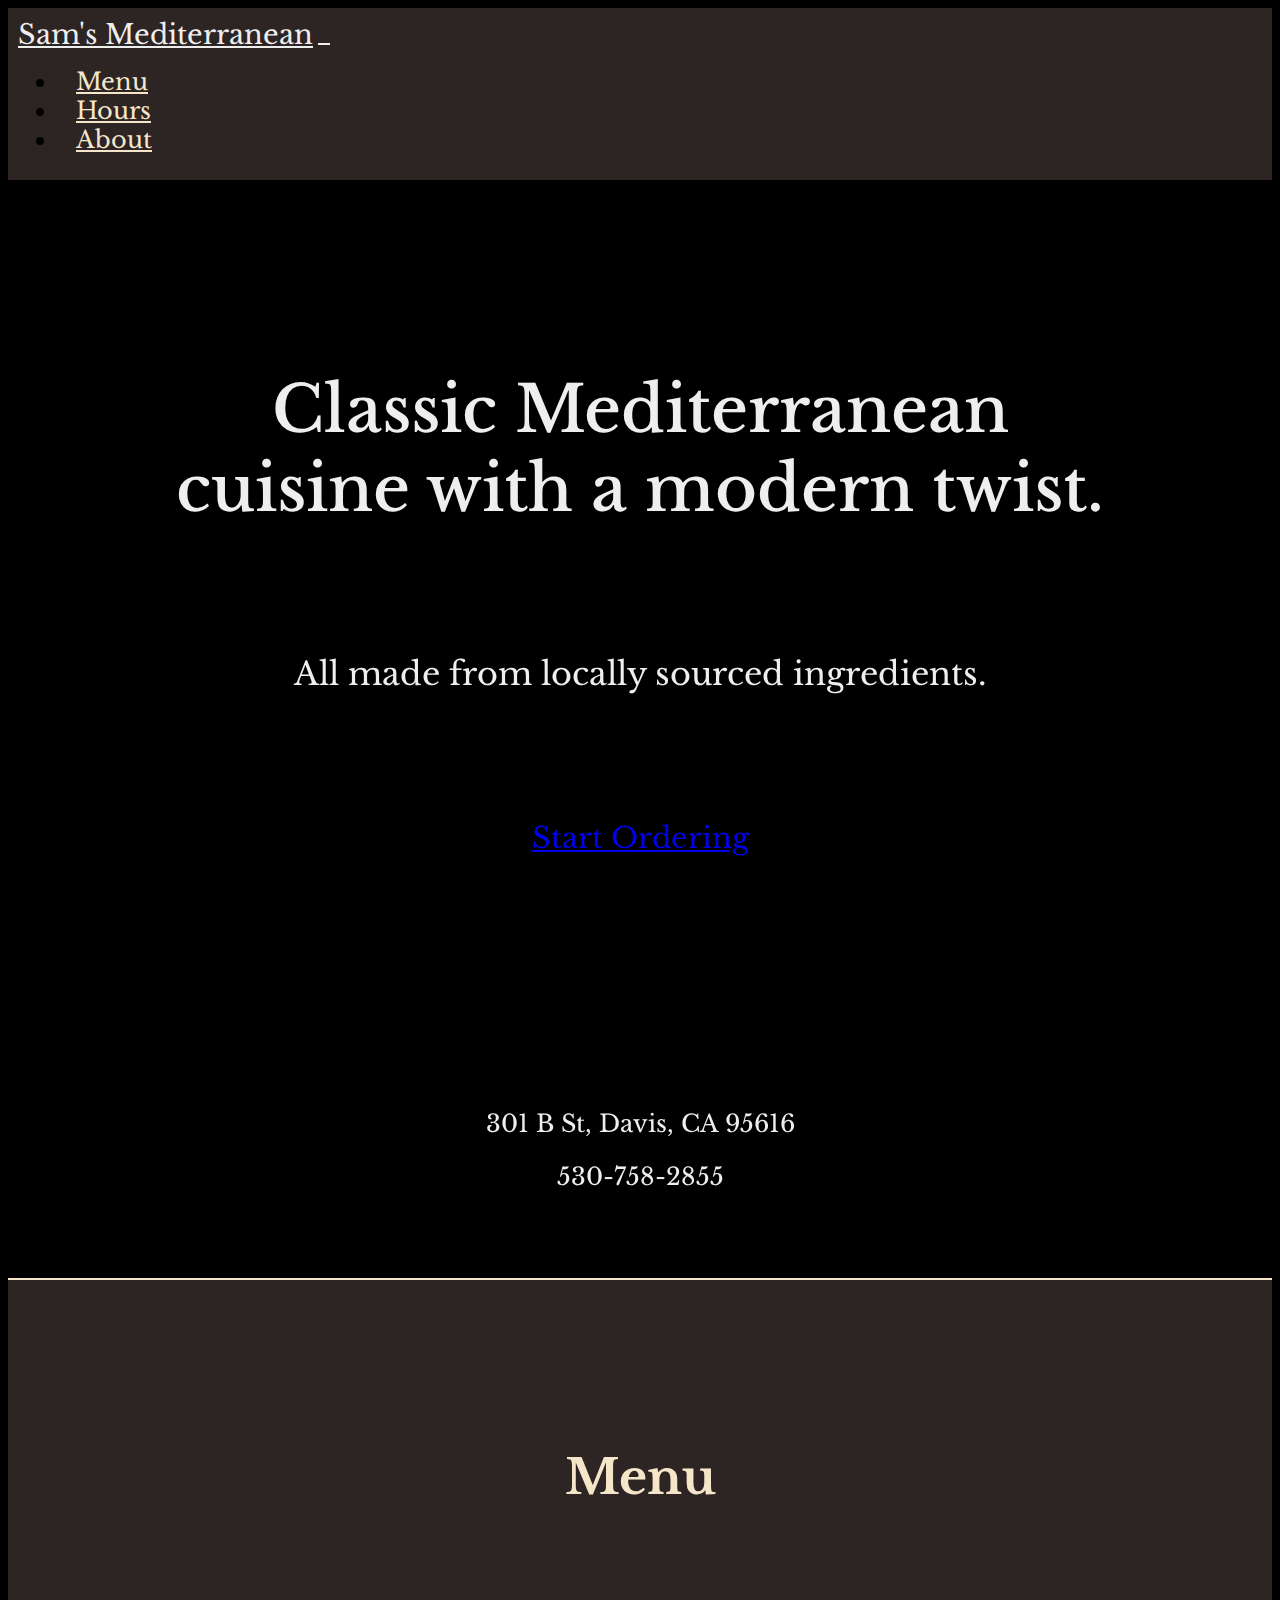
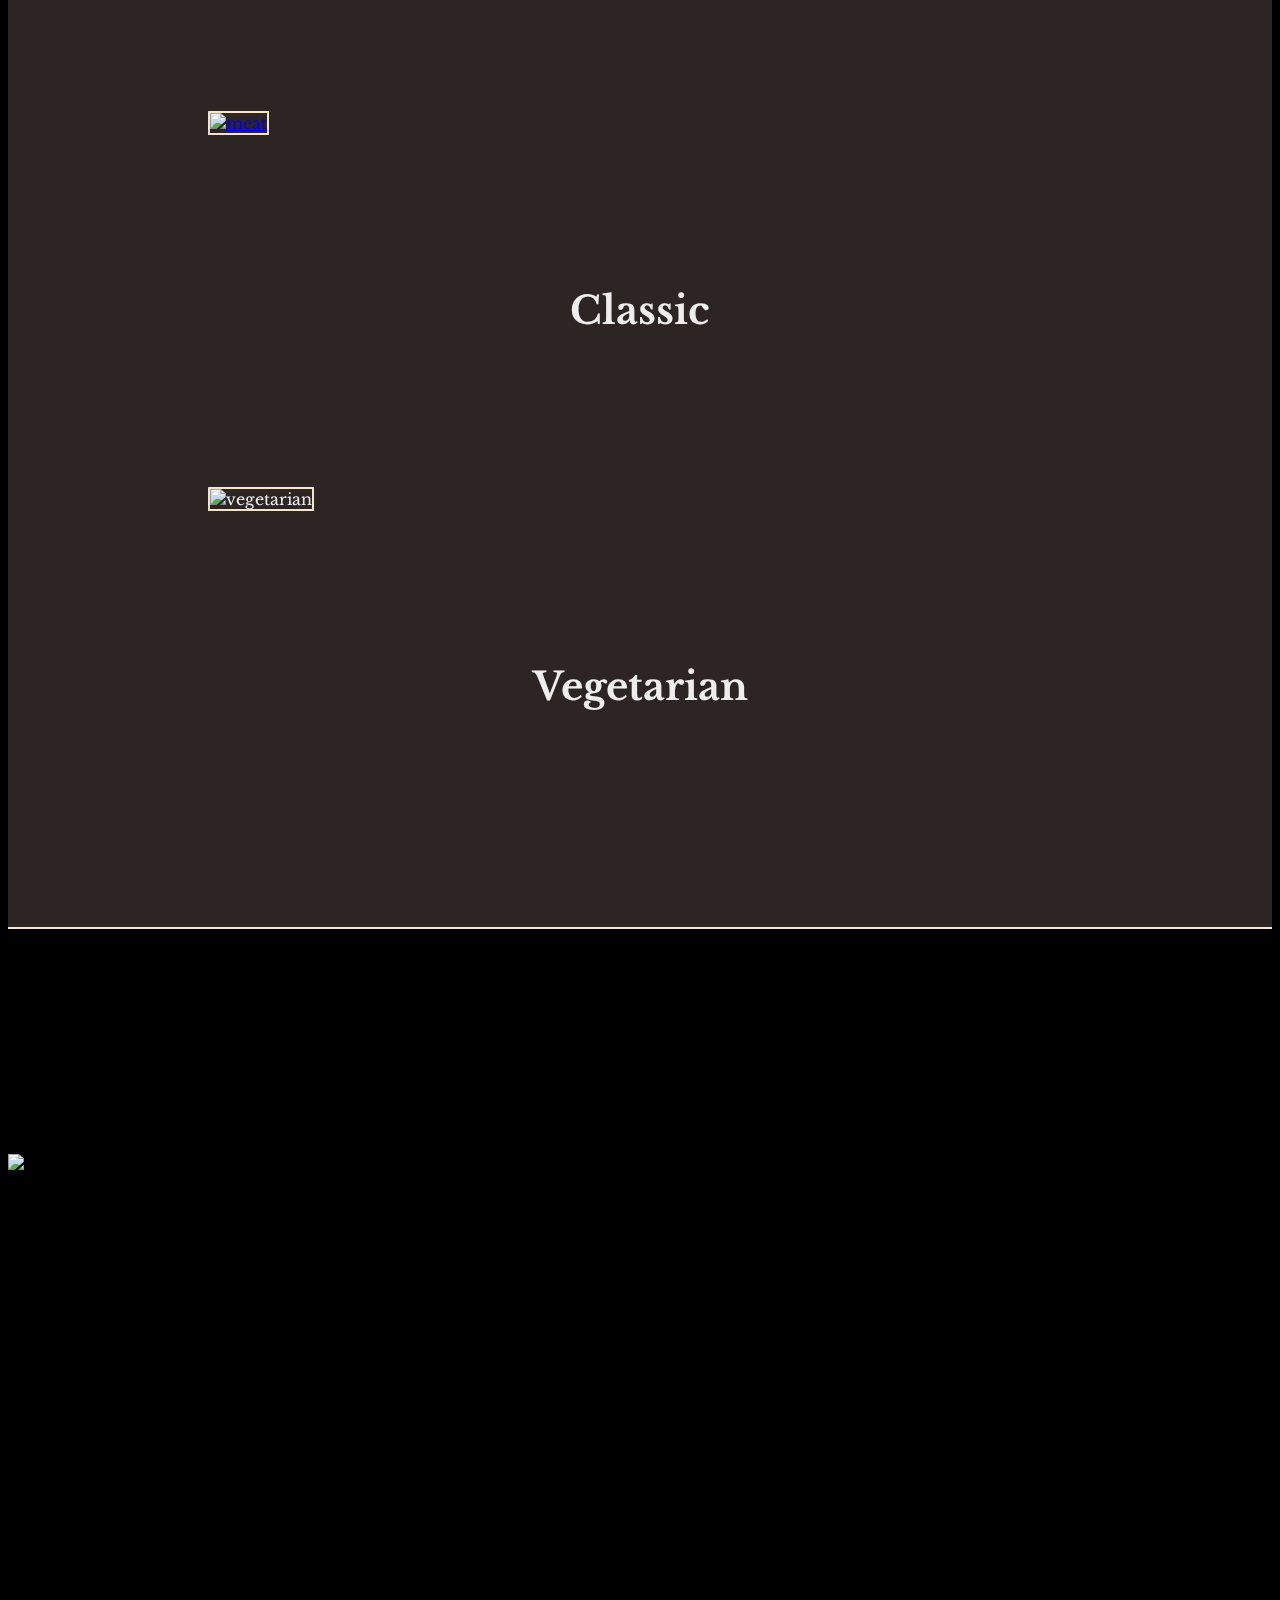
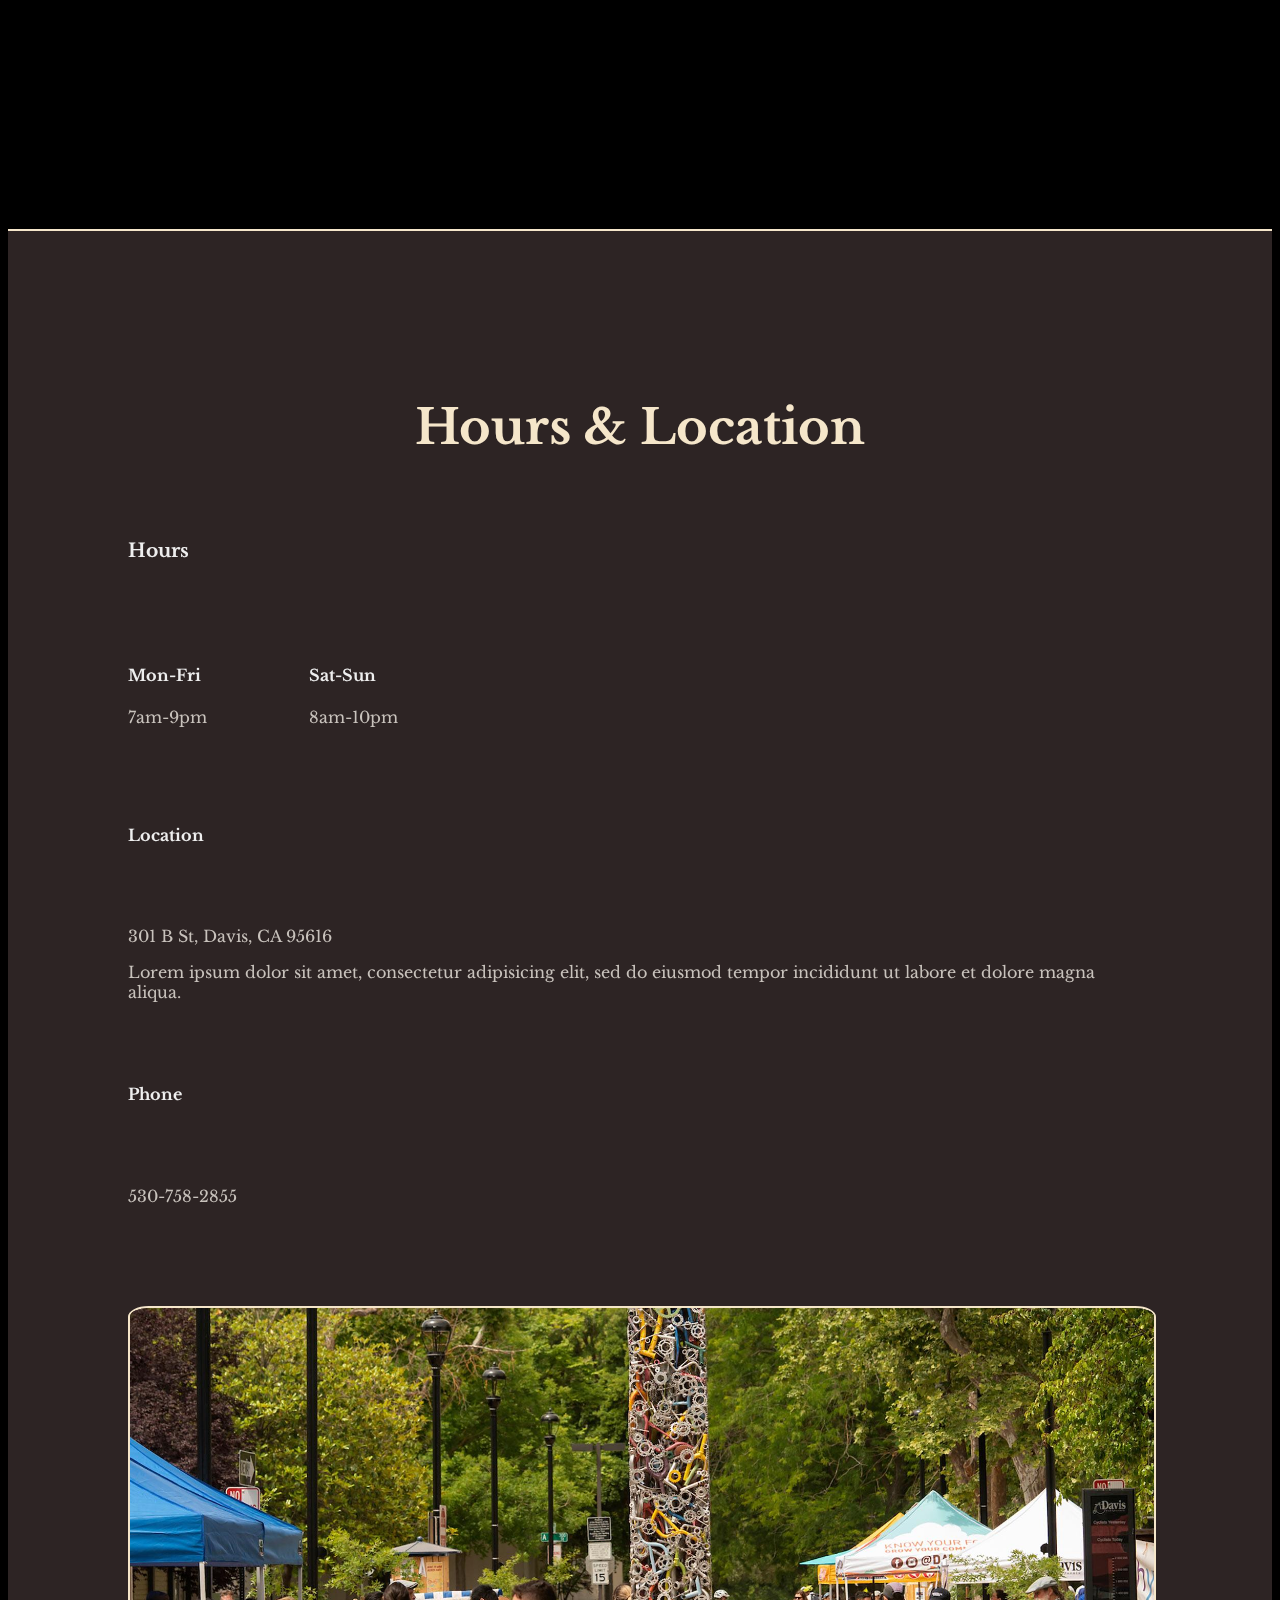
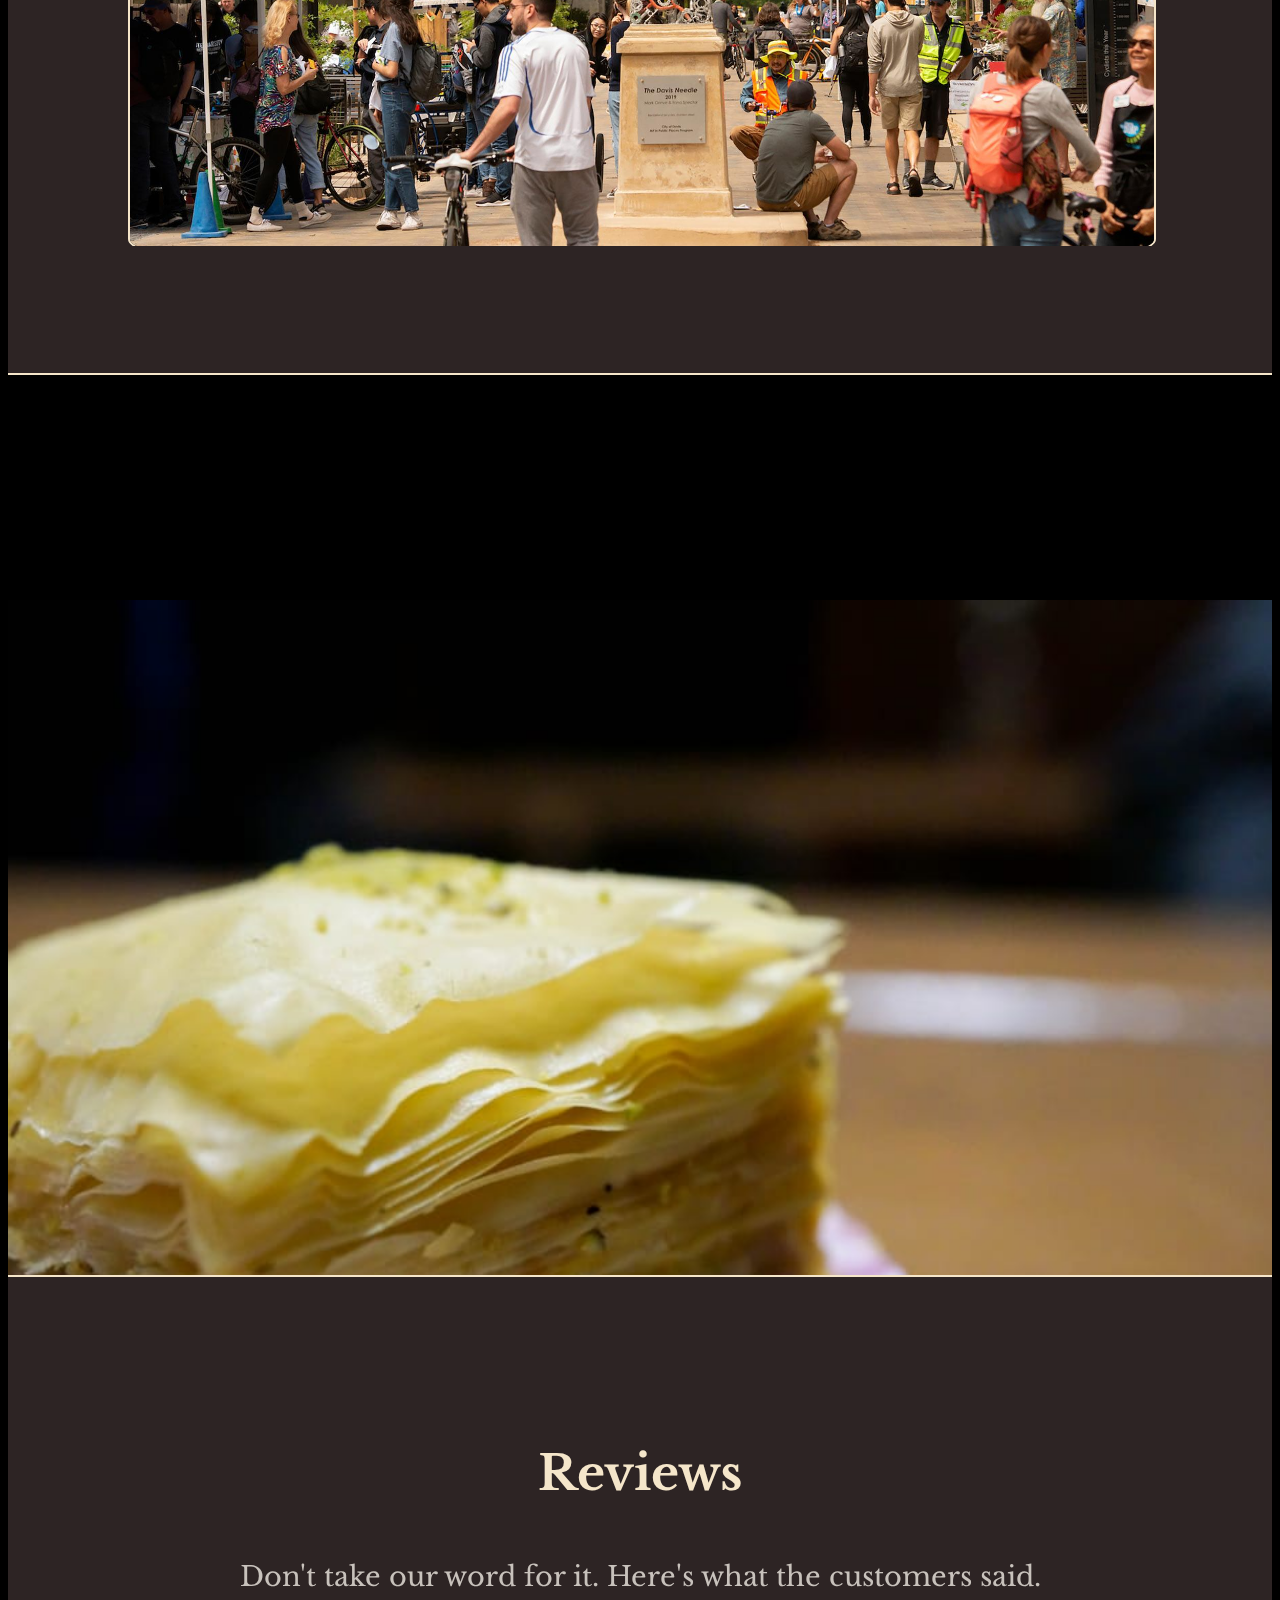
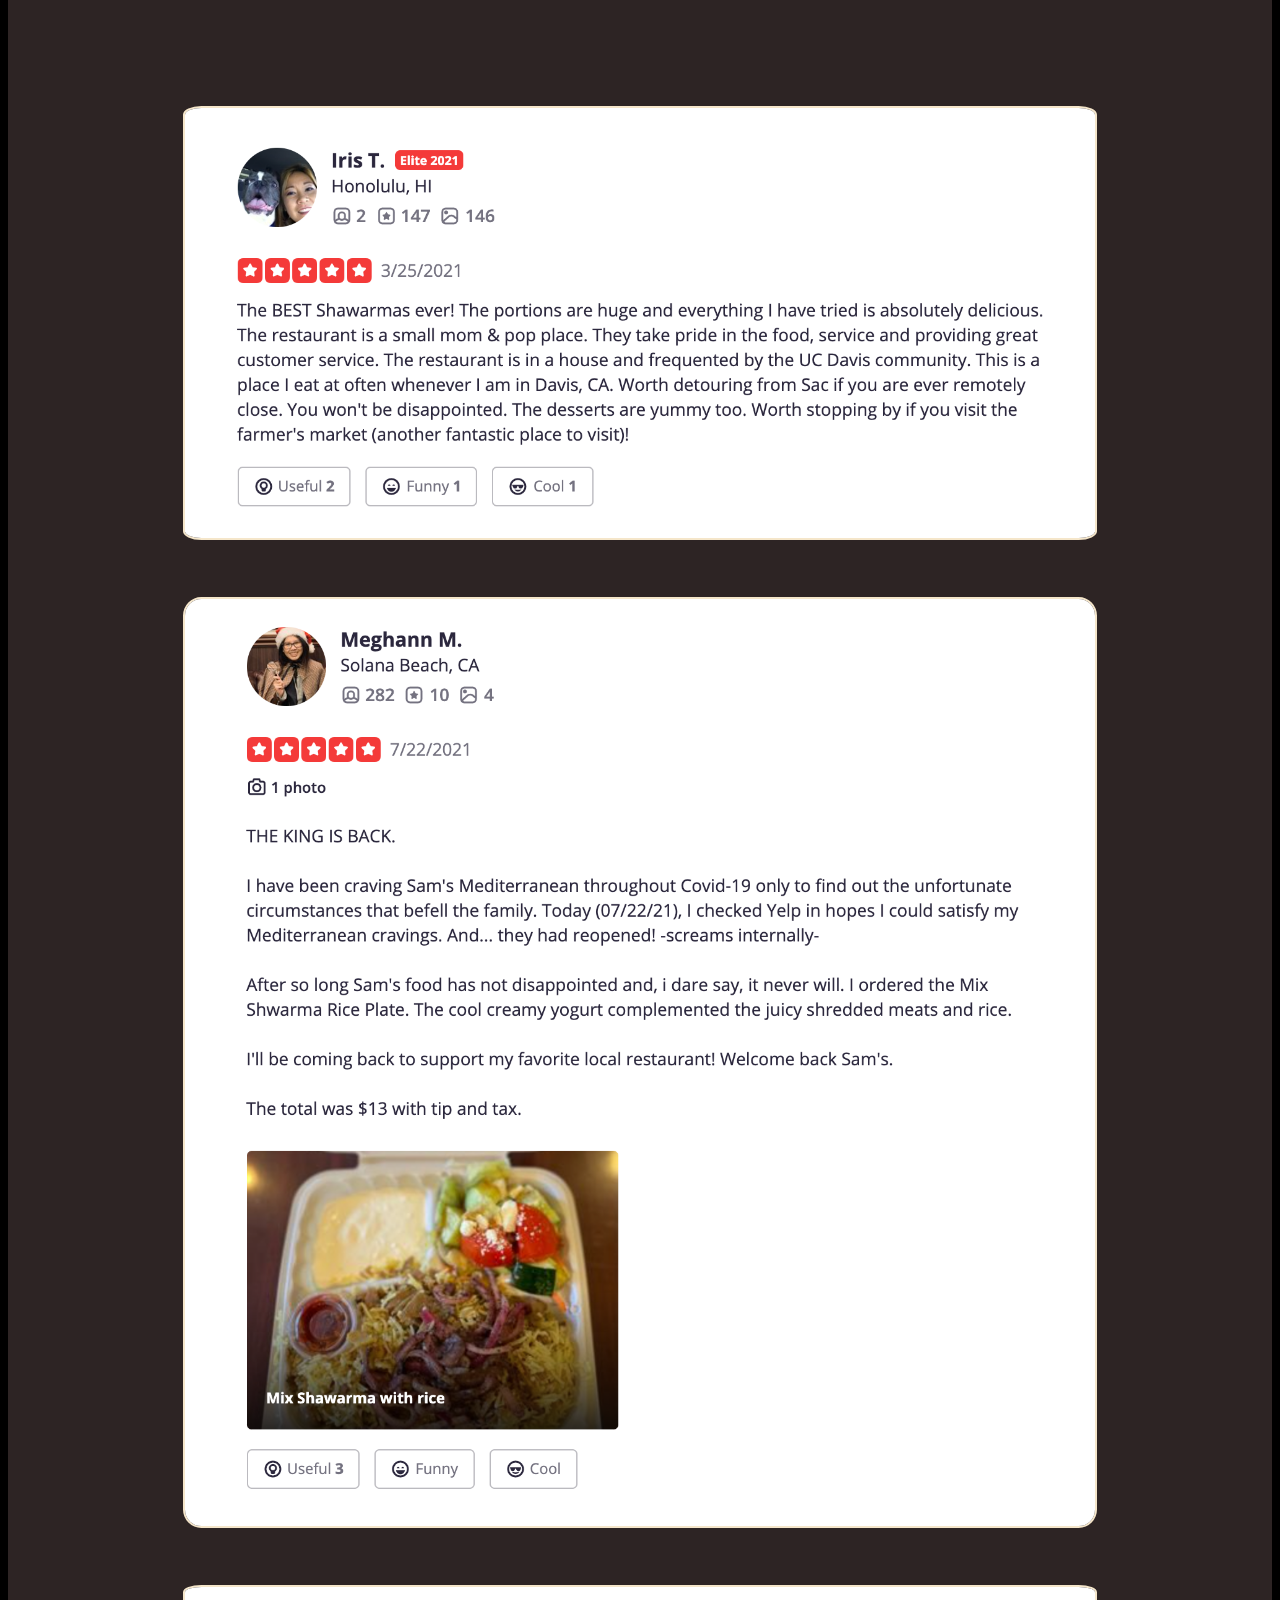
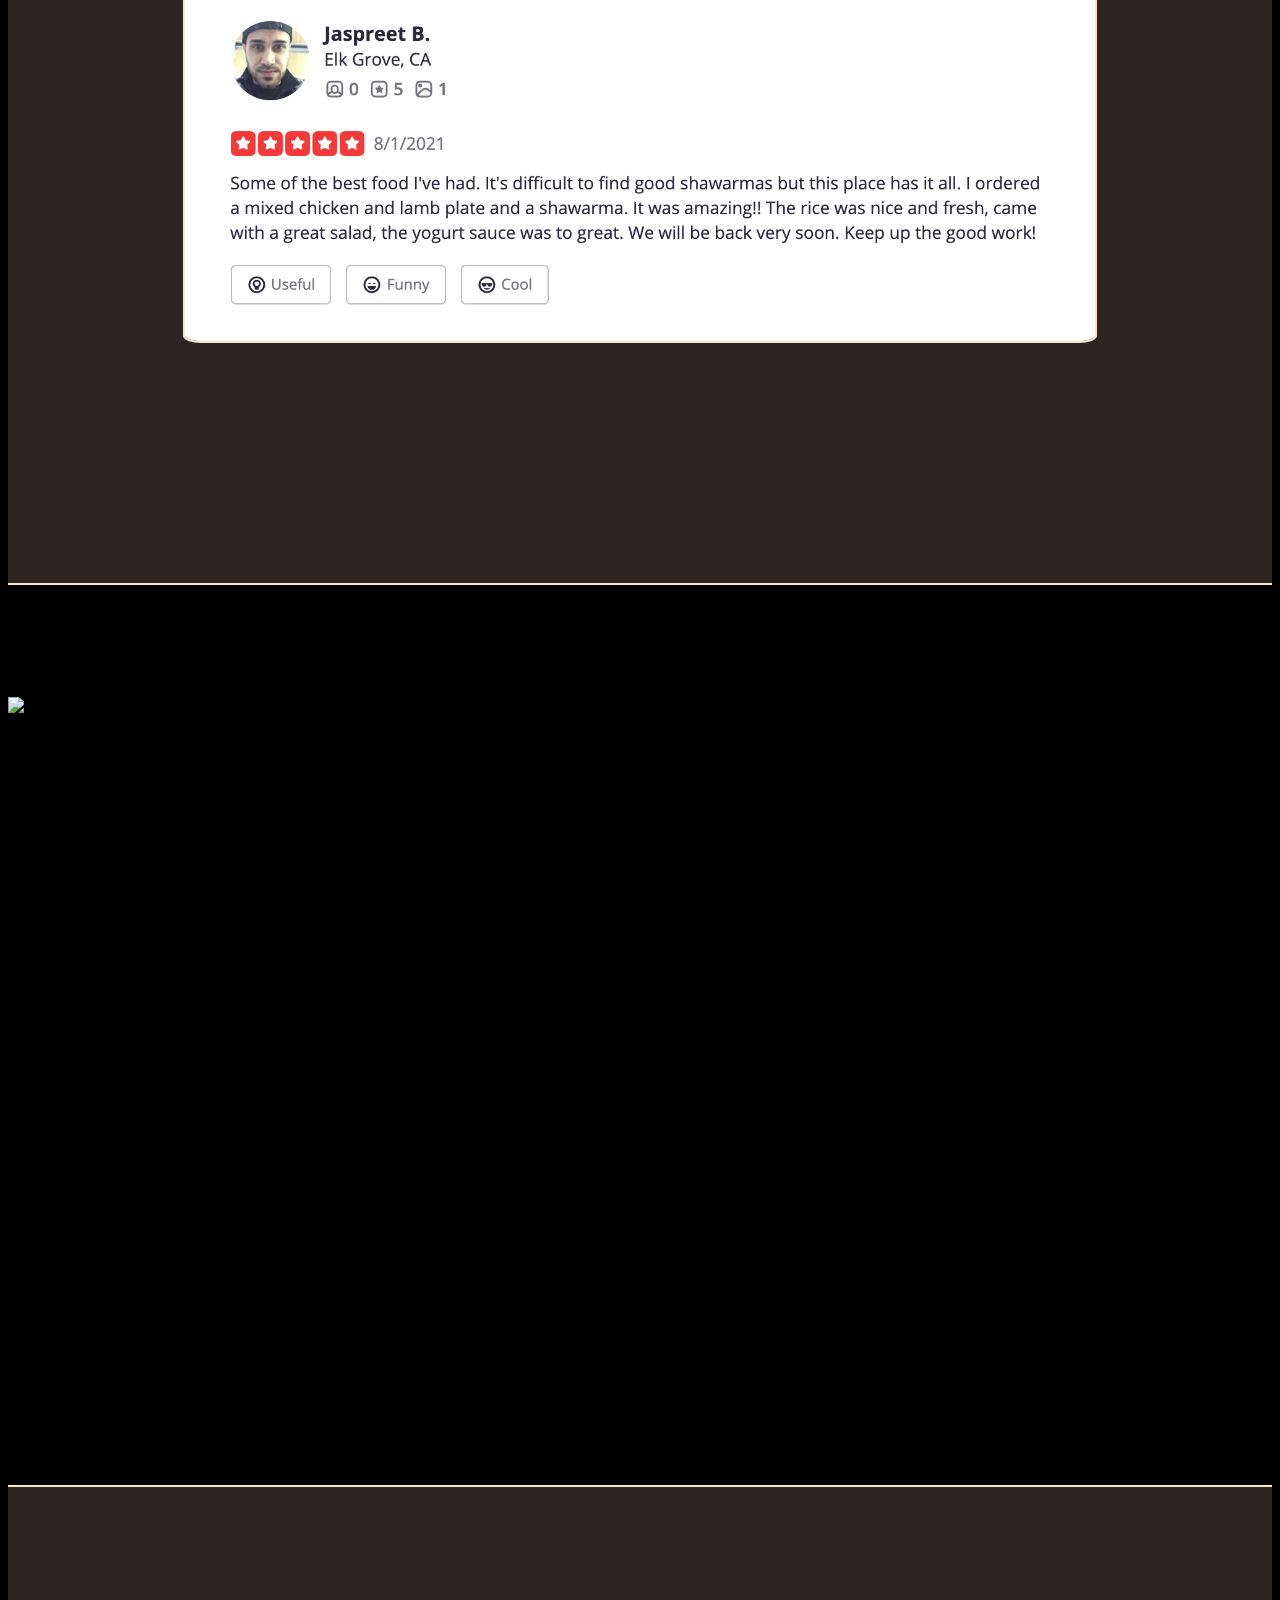
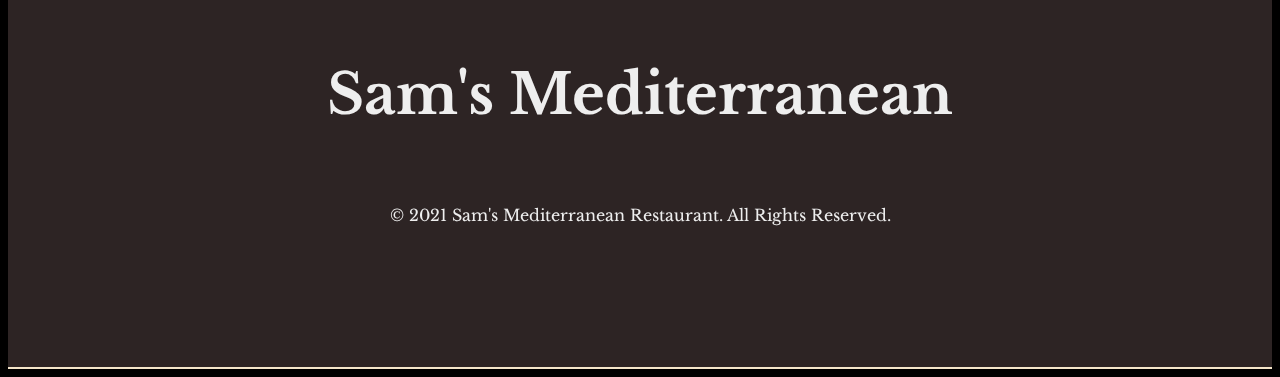
==== index.html @ fef78f31 "Add files via upload" ====
<!DOCTYPE html>
<html lang="en" dir="ltr">

<head>
  <meta charset="utf-8">
  <meta name="viewport" content="width=device-width, initial-scale=1.0">
  <title>Sam's Mediterranean</title>

  <link rel="icon" type="image/png" sizes="192x192" href="images/android-chrome-192x192.png">

  <!-- bootstrap -->
  <link href="https://cdn.jsdelivr.net/npm/bootstrap@5.0.2/dist/css/bootstrap.min.css" rel="stylesheet" integrity="sha384-EVSTQN3/azprG1Anm3QDgpJLIm9Nao0Yz1ztcQTwFspd3yD65VohhpuuCOmLASjC" crossorigin="anonymous">
  <script src="https://cdn.jsdelivr.net/npm/bootstrap@5.0.2/dist/js/bootstrap.bundle.min.js" integrity="sha384-MrcW6ZMFYlzcLA8Nl+NtUVF0sA7MsXsP1UyJoMp4YLEuNSfAP+JcXn/tWtIaxVXM" crossorigin="anonymous"></script>

  <!-- font-Awesome -->
  <script defer src="https://use.fontawesome.com/releases/v5.0.7/js/all.js"></script>

  <!-- Fonts -->
  <link rel="preconnect" href="https://fonts.googleapis.com">
  <link rel="preconnect" href="https://fonts.gstatic.com" crossorigin>
  <link href="https://fonts.googleapis.com/css2?family=Libre+Baskerville:wght@400;500;600;700;800;900&display=swap" rel="stylesheet">

  <!-- css -->
  <link rel="stylesheet" href="styles.css">
  <link rel="stylesheet" href="global.css">

</head>

<body>
  <div class="bg-wrapper">
    <img class="bg" src="images/med2.png" alt="Background">
  </div>

  <!-- navbar -->
  <nav class="navbar navbar-expand-lg navbar-light">
    <div class="container-fluid">
      <a class="navbar-brand" href="#top">Sam's Mediterranean</a>
      <button class="navbar-toggler" type="button" data-bs-toggle="collapse" data-bs-target="#navbarTogglerDemo02" aria-controls="navbarTogglerDemo02" aria-expanded="true" aria-label="Toggle navigation">
        <span>
          <i class="navbar-bar fas fa-bars"></i>
        </span>
      </button>

      <div class="collapse navbar-collapse" id="navbarTogglerDemo02">

        <ul class="navbar-nav ms-auto">
          <li class="nav-item">
            <a class="nav-link" href="menu.html">Menu</a>
          </li>
          <li class="nav-item">
            <a class="nav-link" href="#hours">Hours</a>
          </li>
          <li class="nav-item">
            <a class="nav-link" href="about.html">About</a>
          </li>
        </ul>
      </div>

    </div>
  </nav>


  <!-- main section -->
  <section id="top">
    <div class="title-content">
      <h1 class="big-title"><span>Classic Mediterranean cuisine</span> <span> with a modern twist. </span></h1>
      <p class="sub-title">All made from locally sourced ingredients.</p>
      <a class="cta btn btn-outline-light" href="#menu" role="button">Start Ordering</a>
      <div class="contact-info">
        <p>301 B St, Davis, CA 95616</p>
        <p>530-758-2855</p>
      </div>
    </div>
  </section>

  <section class="bordered" id="menu">
    <div class="menu-cont container-fluid">
      <h2 class="section-title" id="menu-title">Menu</h2>
      <div class="menu-row row">
        <div class="menu-box col-lg-6">
          <a href="menu.html#meat-menu">
            <img class="bordered-image meat menu-pic" src="images/meat.jpeg" alt="meat">
          </a>
          <h3 class="name">
            <a class="unlink" href="menu.html#meat-menu">Classic</a>
          </h3>
        </div>
        <div class="menu-box col-lg-6">
          <a href="menu.html#veg-menu"></a>
          <img class=" bordered-image veg menu-pic" src="images/veg.jpeg" alt="vegetarian">
          </a>
          <h3 class="name">
            <a class="unlink" href="menu.html#veg-menu">Vegetarian</a>
          </h3>
        </div>
      </div>
    </div>
  </section>

  <div class="bg2-wrapper">
    <img class="bg2" src="images/med2.jpeg" alt="medfood2">
  </div>

  <section class="bordered" id="hours">
    <div class="hours-container container-fluid">
      <div class="row">
        <div class="col-lg-6 hours-wrapper">
          <h2 class="section-title" id="hours-title">Hours & Location</h2>
          <h3 class="sub-heading">Hours</h3>

          <div class="inner-wrapper">
            <div class="weekday">
              <h4 class="sub-subheading">Mon-Fri</h4>
              <p class="info">7am-9pm</p>
            </div>
            <div class="weekend">
              <h4 class="sub-subheading">Sat-Sun</h4>
              <p class="info">8am-10pm</p>
            </div>
          </div>

          <h4 class="sub-heading">
            <a class="unlink location-link" href="https://goo.gl/maps/97BbYWtdW9x71Px7A">Location &nbsp</a>
            <i class="location-icon fas fa-map-marker-alt"></i>
          </h4>
          <p class="info">301 B St, Davis, CA 95616</p>
          <p class="info">Lorem ipsum dolor sit amet, consectetur adipisicing elit, sed do eiusmod tempor incididunt ut labore et dolore magna aliqua. </p>
          <h4 class="sub-heading">Phone</h4>
          <p class="info">530-758-2855</p>
        </div>
        <div class="col-lg-6 hours-wrapper photo">
          <img class="bordered-image restaurant-photo" src="images/davis.jpeg" alt="Restaurant">
        </div>
      </div>
    </div>
  </section>

  <div class="bg3-wrapper">
    <img class="bg3" src="images/baklava.jpg" alt="Background">
  </div>

  <section class="bordered" id="testemonials">
    <div class="testemonial-container container-fluid">
      <h2 class="title2">Reviews</h2>
      <div class="testemonial-body">
        <p>Don't take our word for it. Here's what the customers said.</p>
      </div>
      <div class="yelp">
        <a href="https://www.yelp.com/biz/sams-mediterranean-cuisine-davis?hrid=oKNdye46Zt4PezRm2Sh6cw&utm_campaign=www_review_share_popup&utm_medium=copy_link&utm_source=(direct)">
            <img class="bordered-image review1 yelp-review" src="images/review1.png" alt="Review1">
        </a>
        <a href="https://www.yelp.com/biz/sams-mediterranean-cuisine-davis?hrid=9v19onRBxUo8OJ22T2wTmw&utm_campaign=www_review_share_popup&utm_medium=copy_link&utm_source=(direct)">
          <img class="bordered-image review2 yelp-review" src="images/review2.png" alt="Review2">
        </a>
        <a href="https://www.yelp.com/biz/sams-mediterranean-cuisine-davis?hrid=ZSjSFKfsCdVIx5fhD36i3g&utm_campaign=www_review_share_popup&utm_medium=copy_link&utm_source=(direct)">
          <img class="bordered-image review3 yelp-review" src="images/review3.png" alt="Review3">
        </a>
      </div>
    </div>
  </section>

  <div class="decor-wrapper">
    <img class="decor" src="images/decor.jpeg" alt="decor">
  </div>

  <section class="bordered" id="footer">
    <div class="footer-box container-fluid">
      <h2 class="title3">Sam's Mediterranean</h2>
      <a href="https://www.facebook.com/Sams-Cuisine-117530438264877/">
        <i class="social-icon fab fa-facebook-f"></i>
      </a>
      <i class="social-icon fab fa-twitter"></i>
      <a href="https://www.instagram.com/samscuisine/?hl=en">
        <i class="social-icon fab fa-instagram"></i>
      </a>
      <i class="social-icon fas fa-envelope"></i>
      <p class="copyright">© 2021 Sam's Mediterranean Restaurant. All Rights Reserved.</p>
    </div>
  </section>


  <script src="https://code.jquery.com/jquery-3.6.0.js" integrity="sha256-H+K7U5CnXl1h5ywQfKtSj8PCmoN9aaq30gDh27Xc0jk=" crossorigin="anonymous"></script>
  <script src="https://cdnjs.cloudflare.com/ajax/libs/gsap/3.7.1/gsap.min.js"></script>
  <script src="https://cdnjs.cloudflare.com/ajax/libs/gsap/3.5.1/ScrollTrigger.min.js"></script>
  <script src="index.js" charset="utf-8"></script>
  <script src="global.js" charset="utf-8"></script>

</body>

</html>
---- styles.css ----
body {
  font-family: 'Libre Baskerville', serif;
  background-color: black;
}

/* general */
.section-title, .title2 {
  text-align: center;
  font-size: 3rem;
  color: #f5e6ca;
}

.bordered {
  border-top: 2px #F5E6CA solid;
  border-bottom: 2px #F5E6CA solid;
}

.bordered-image {
  border-radius: 2%;
  border: 2px solid #F5E6CA;
}

.unlink {
  color: #EEEEEE;
  text-decoration: none;
}

.unlink:hover {
  color: #F5e6ca;
}
/* navbar */
.navbar {
  background-color: #2d2424;
  position: relative;
  padding: 10px 10px;
  min-height: 9vh;
}

.navbar-light .navbar-brand {
  font-size: 1.7rem;
  color: #eeeeee;
}

.navbar-light .navbar-brand:hover {
  color: #f5e6ca;
}

.nav-item {
  padding: 0 18px;
  font-size: 1.5rem;
}

.nav-link {
  color: #F5E6CA !important;
}

.navbar-light .navbar-toggler {
  border: none;
  color: #f5e6ca;
}

.navbar-bar {
  color: #f5e6ca;
}

/* Title */
.bg-wrapper {
  z-index: -100;
  width: 100%;
  min-height: 100vh;
  position: fixed;
  overflow:hidden;
}

.bg {
  visibility: visible;
  object-fit: cover;
  width: 100%;
  min-height: 100vh
}

#top {
  z-index: -1;
  padding: 5% 0;
  min-height: 100vh;
}

.title-content {
  text-align: center;
  color: #EEEEEE;
}

.big-title {
  font-weight: 500;
  font-size: 4rem;
  display: block;
  margin: 10% 13%;
}

.sub-title {
  font-size: 2rem;
  display: block;
  margin: 1% 13%;
}

.cta {
  display: inline-block;
  font-size: 1.8rem;
  padding: 2% 2%;
  margin: 7% 13%;
  justify-content: center;
}

.contact-info {
  margin-top: 11%;
  font-size: 1.5rem;
}

/* Menu */
#menu, #testemonials, #hours {
  background-color: #2D2424;
  padding: 10% 5%;
  color: #eeeeee;
  min-height: 100vh;
}

.menu-row {
  margin: 8% auto;
}

.menu-pic {
  position: relative;
  width: 80%;
  margin: 10% 2%;
  left: 10%;
  border-radius: 1%;
}

.name {
  text-align: center;
  font-size: 2.4rem;
}

/* hours */

.hours-wrapper {
  text-align: left;
  margin: 0 auto;
  padding: 0 5%;
}

.sub-heading {
  margin: 8% 0;
  font-weight: bold;
}

.inner-wrapper {
  overflow: hidden;
}

.weekday {
  margin-right: 10%;
  width: auto;
  float: left;
}

.photo {
  margin-top: 100px;
  height: 60vh;
  overflow: hidden;
}

.info {
  color: #C8C2BC;
}

.restaurant-photo {
  width: 100%;
  height: 100%;
  object-fit: cover;
}

.location-icon {
  color: #CD113B;
}

.bg3-wrapper {
  width: 100%;
  height: 100vh;
  position: relative;
  top: 25vh;
  z-index: -1;
  overflow: hidden;
}

.bg3 {
  object-fit: cover;
  width: 100%; height: 100vh;
}

/* testemonial */
.bg2-wrapper {
  width: 100%;
  height: 100vh;
  top: 25vh;
  position: relative;
  z-index: -1;
  overflow: hidden;
}

.bg2 {
  object-fit: cover;
  width: 100%; height: 100vh;
}

.decor-wrapper {
  width: 100%;
  height: 100vh;
  position: relative;
  z-index: -1;
  top: 12.5vh;
  overflow: hidden;
}

.decor {
  object-fit: cover;
  width: 100%;
  height: 100vh;
}

.testemonial-body {
  font-size: 1.7rem;
  text-align: center;
  margin: 5% auto;
  color: #C8C2BC;
}

.yelp {
  margin: 10% auto;
}

.yelp-review {
  position: relative;
  display: flex;
  width: 80%;
  margin: 5% auto;
}

/* footer */
#footer {
  padding: 10% 5%;
  color: #EEEEEE;
  background-color: #2d2424;
  z-index: -3;
  text-align: center;
}

.title3 {
  font-size: 3.5rem;
  margin-bottom: 20px;
}

.social-icon {
  color: #eeeeee;
  font-size: 2rem;
  margin: 50px 20px;
}

.social-icon:hover {
  color: #f5e6ca;
}

@media (max-width: 700px) {
  .navbar-toggler {
    width: 100%;
    float: none;
    margin-right: 0;
  }

  .navbar-brand {
    font-size: 1.5rem;
  }

  .nav-item {
    padding: 0 18px;
    font-size: 1.2rem;
  }

  .section-title, .title2 {
    font-size: 2.2rem;
  }

  .big-title {
    font-weight: 500;
    font-size: 2.4rem;
    display: inline-block;
    margin: 10% 10%;
  }
  .sub-title {

    font-size: 1.5rem;
    display: block;
    margin: 3% 10%;
  }

  .contact-info {
    font-size: 1.3rem;
  }

  .cta {
    font-size: 1.5rem;
    padding:4% 4%;
  }

  .name {
    font-size: 2rem;
  }

  .photo {
    margin-top: 30px;
  }

  .testemonial-body {
    font-size: 1.4rem;
  }

  .title3 {
    font-size: 2.4rem;
  }

  .social-icon {
    font-size: 1.7rem;
  }

  .copyright {
    font-size: 1rem;
  }
}
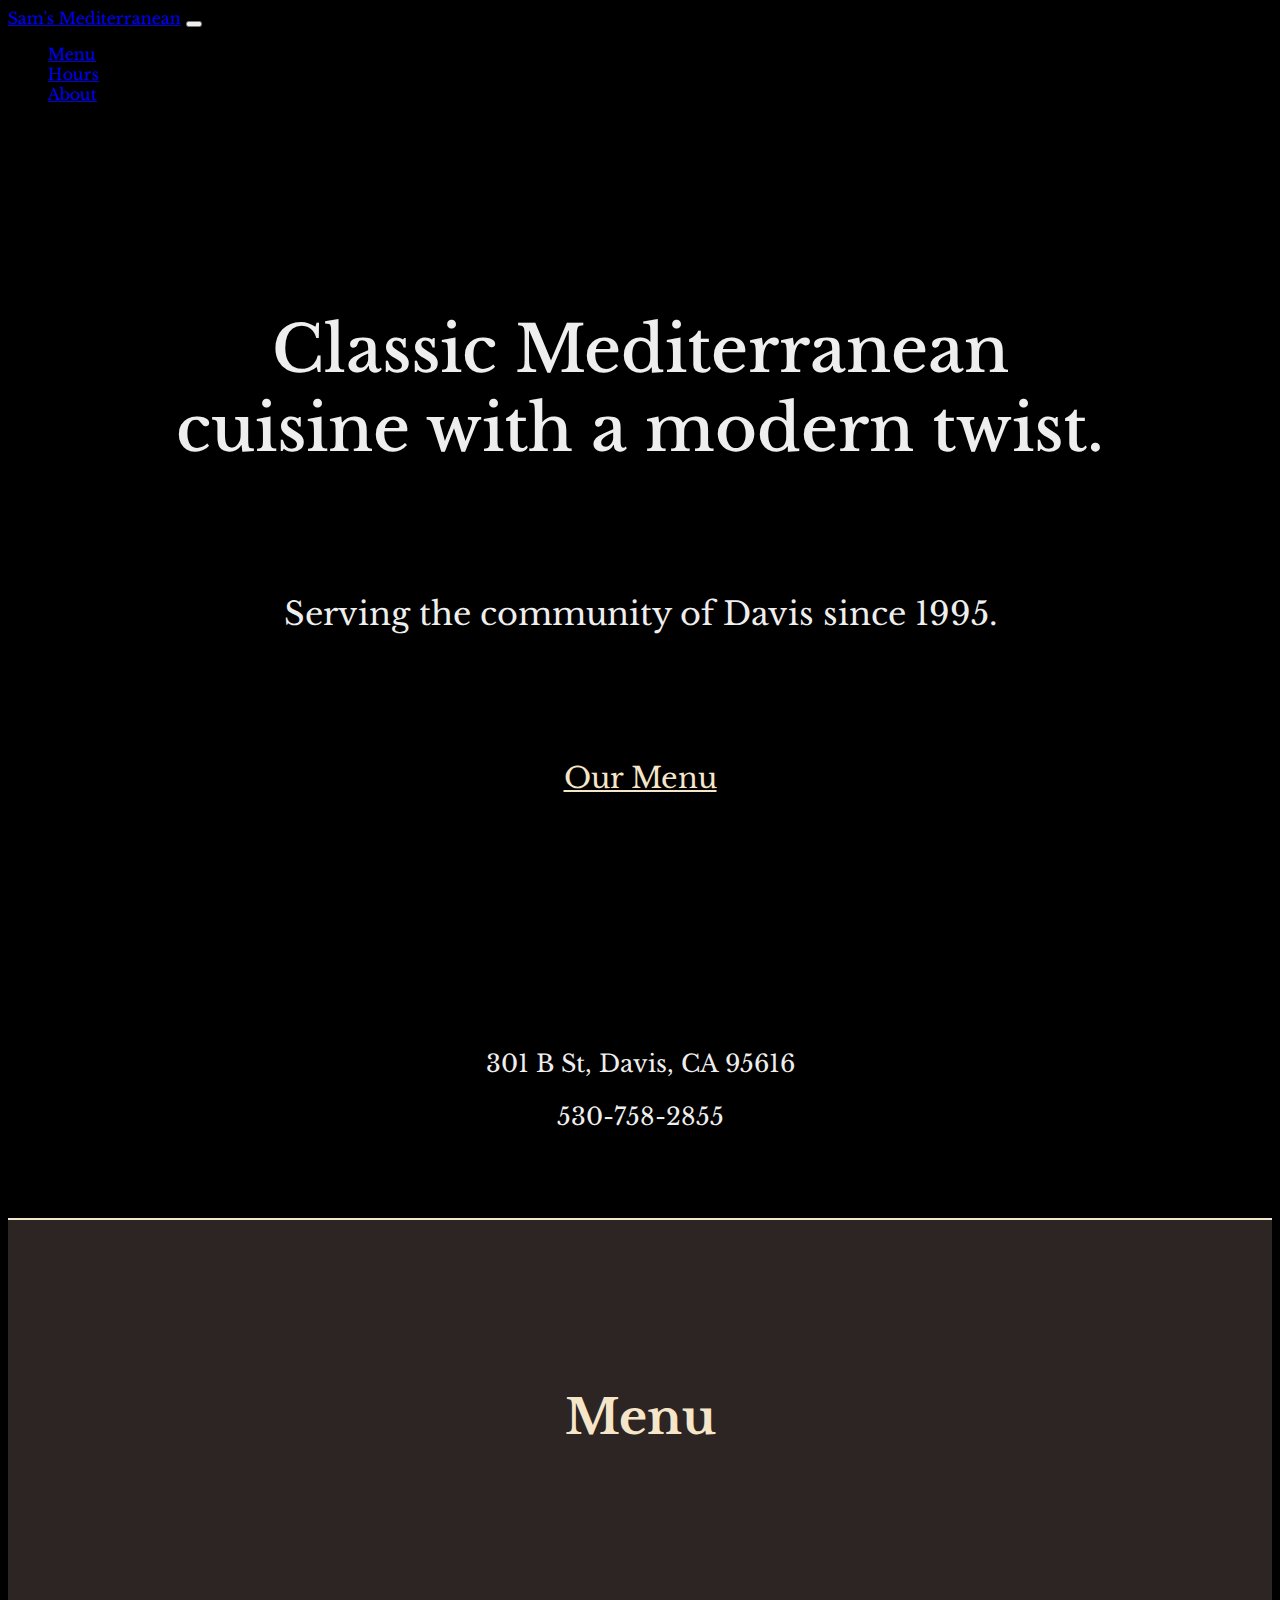
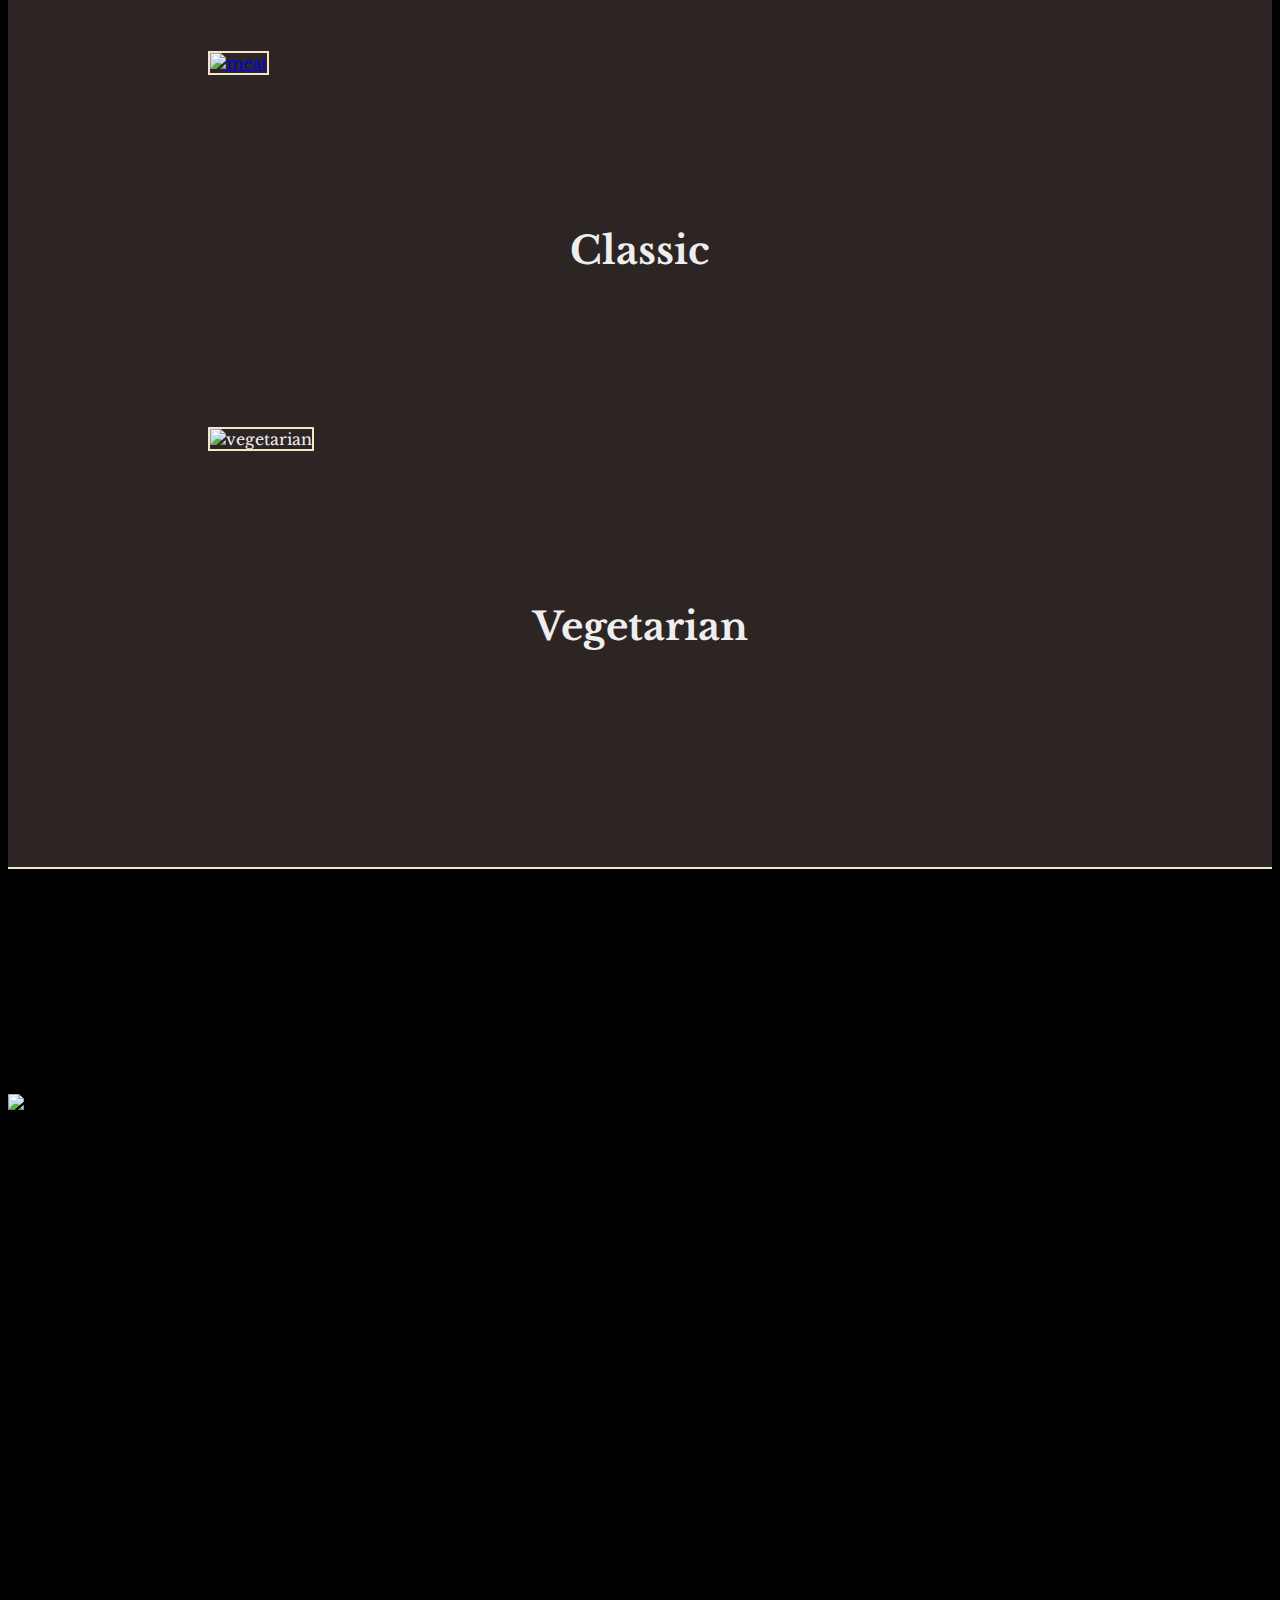
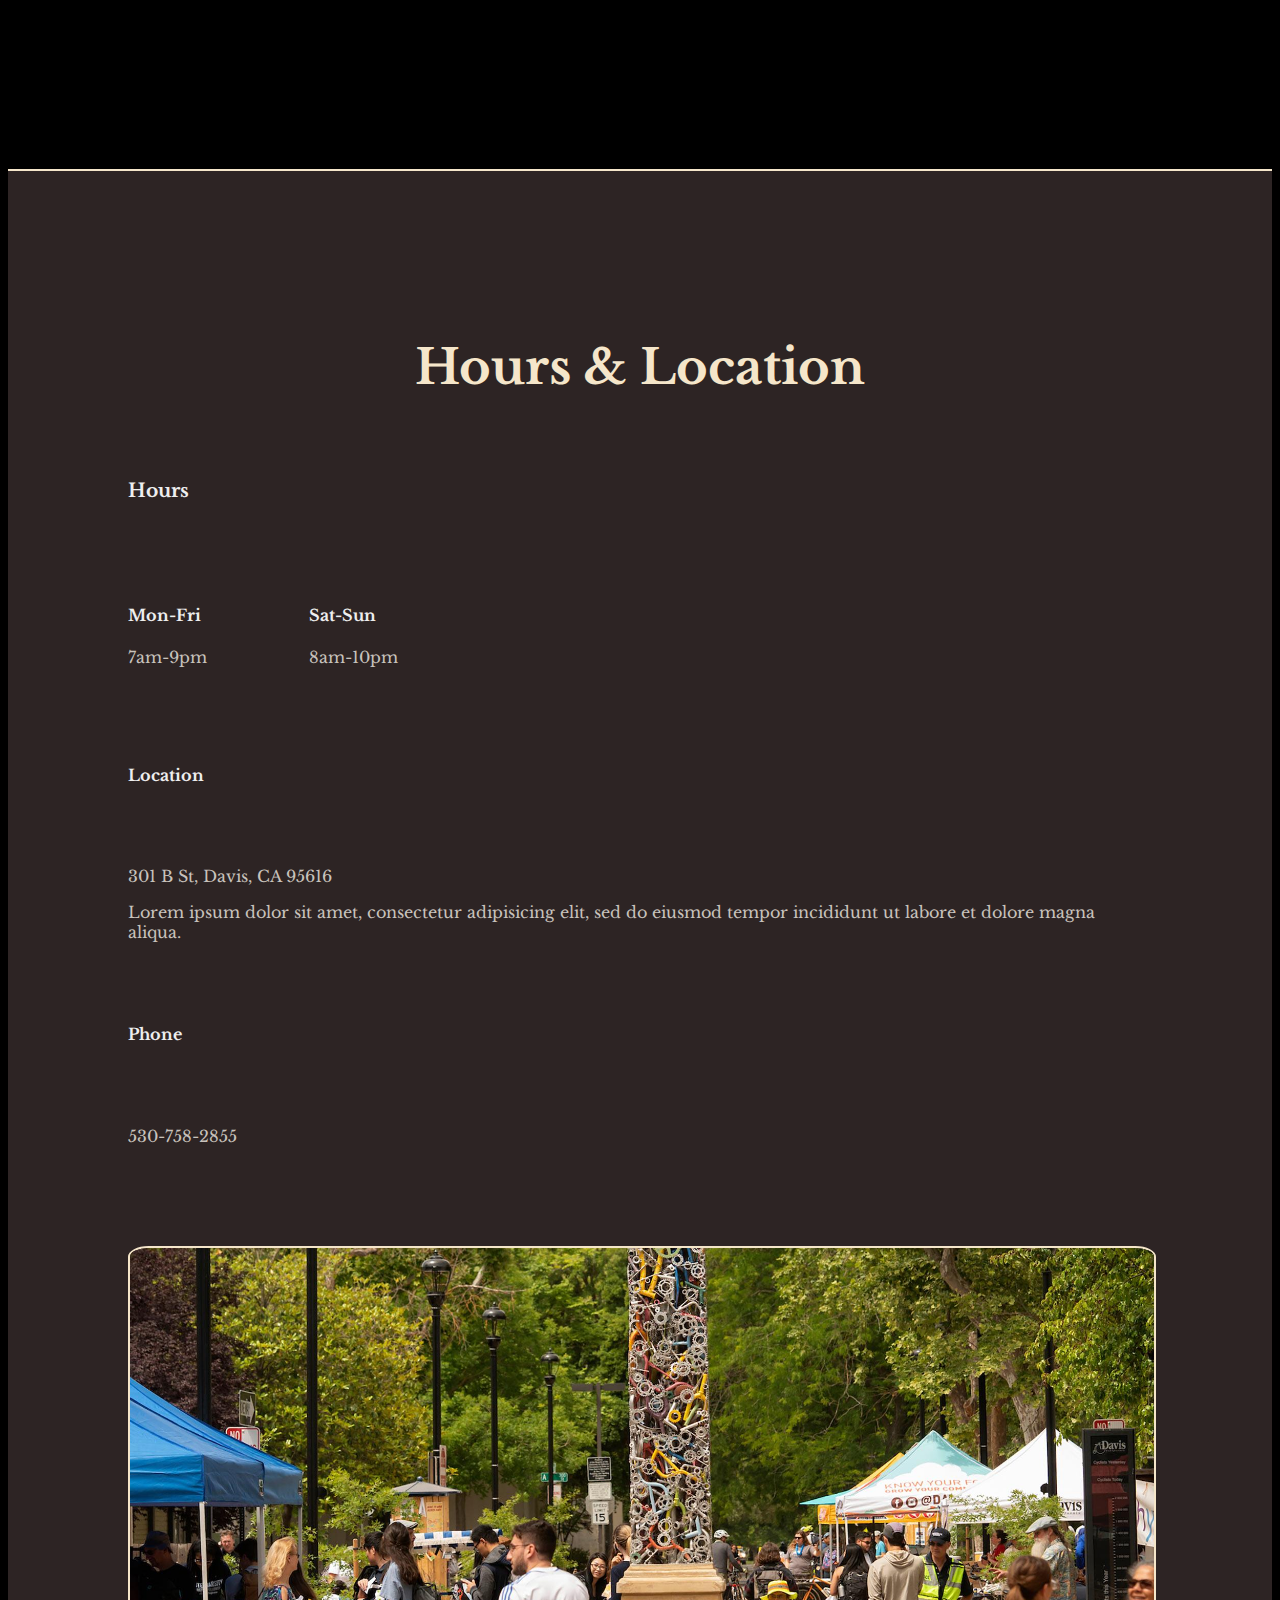
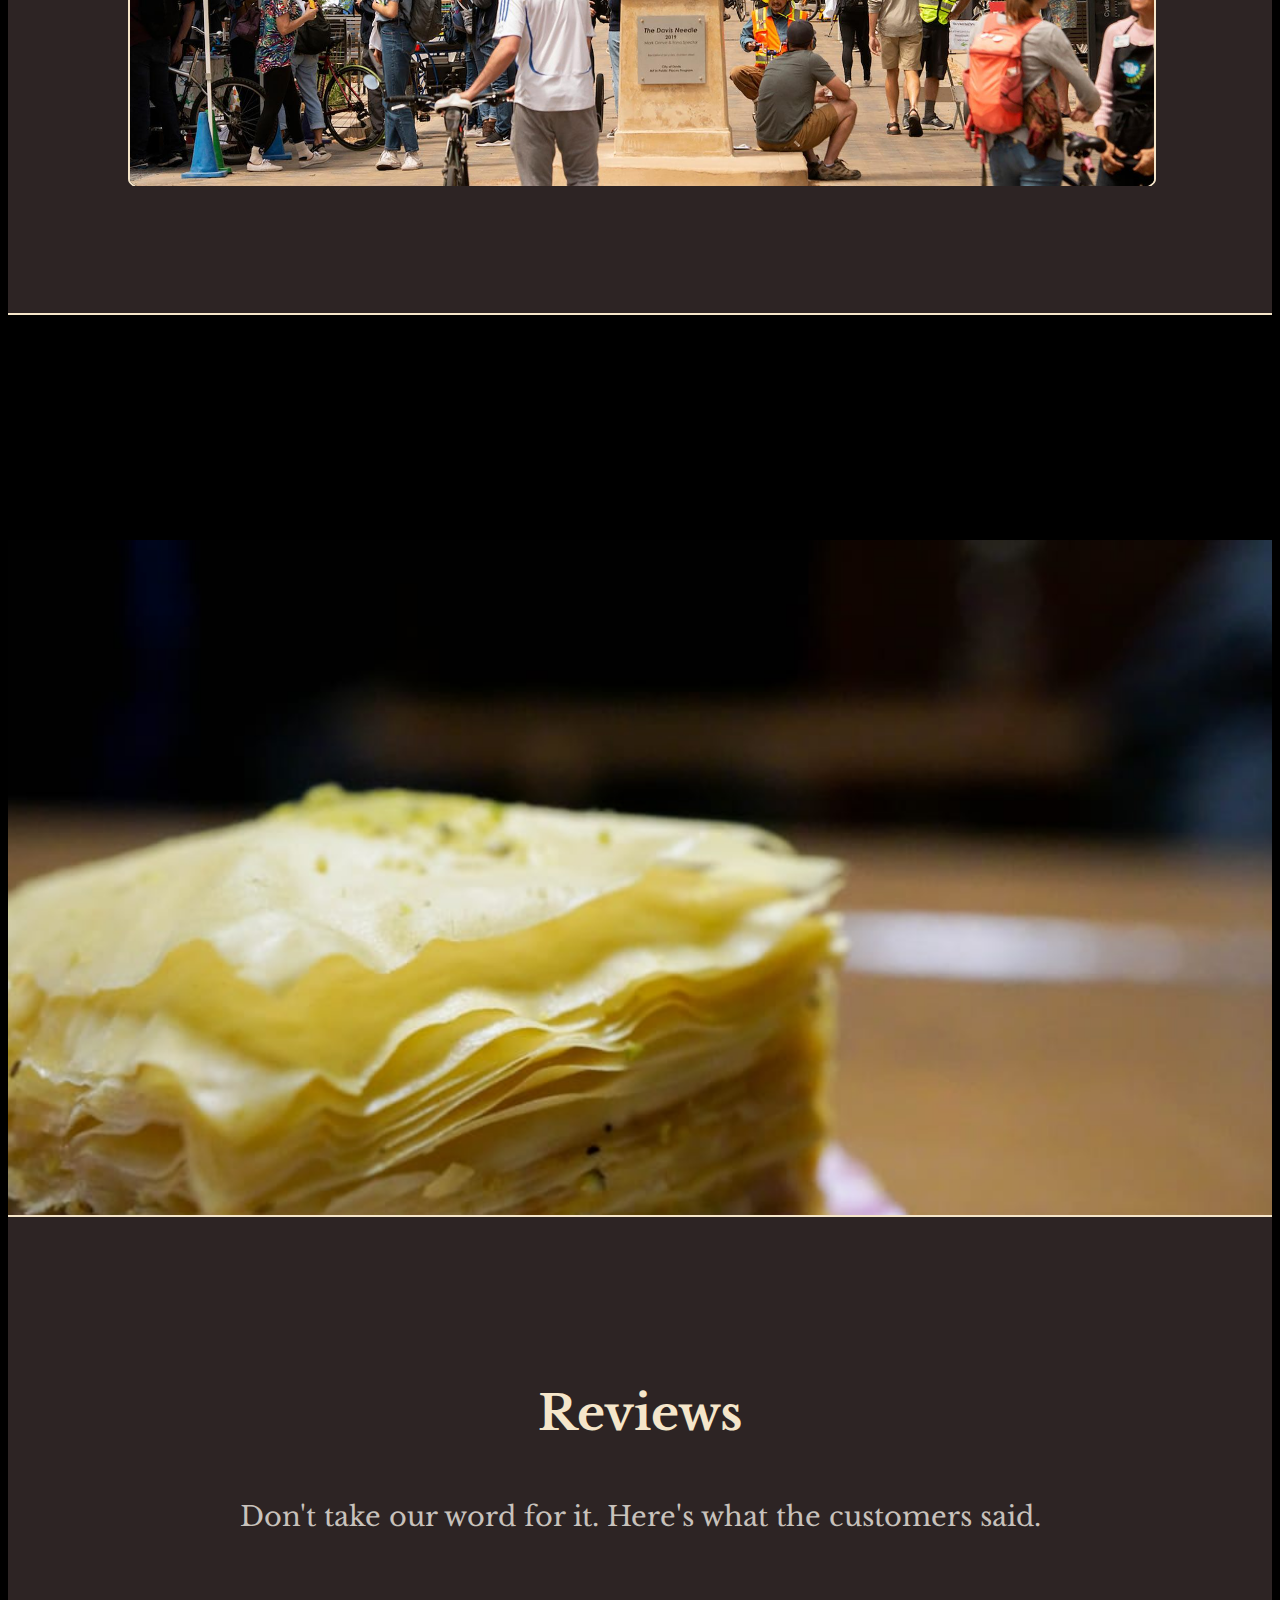
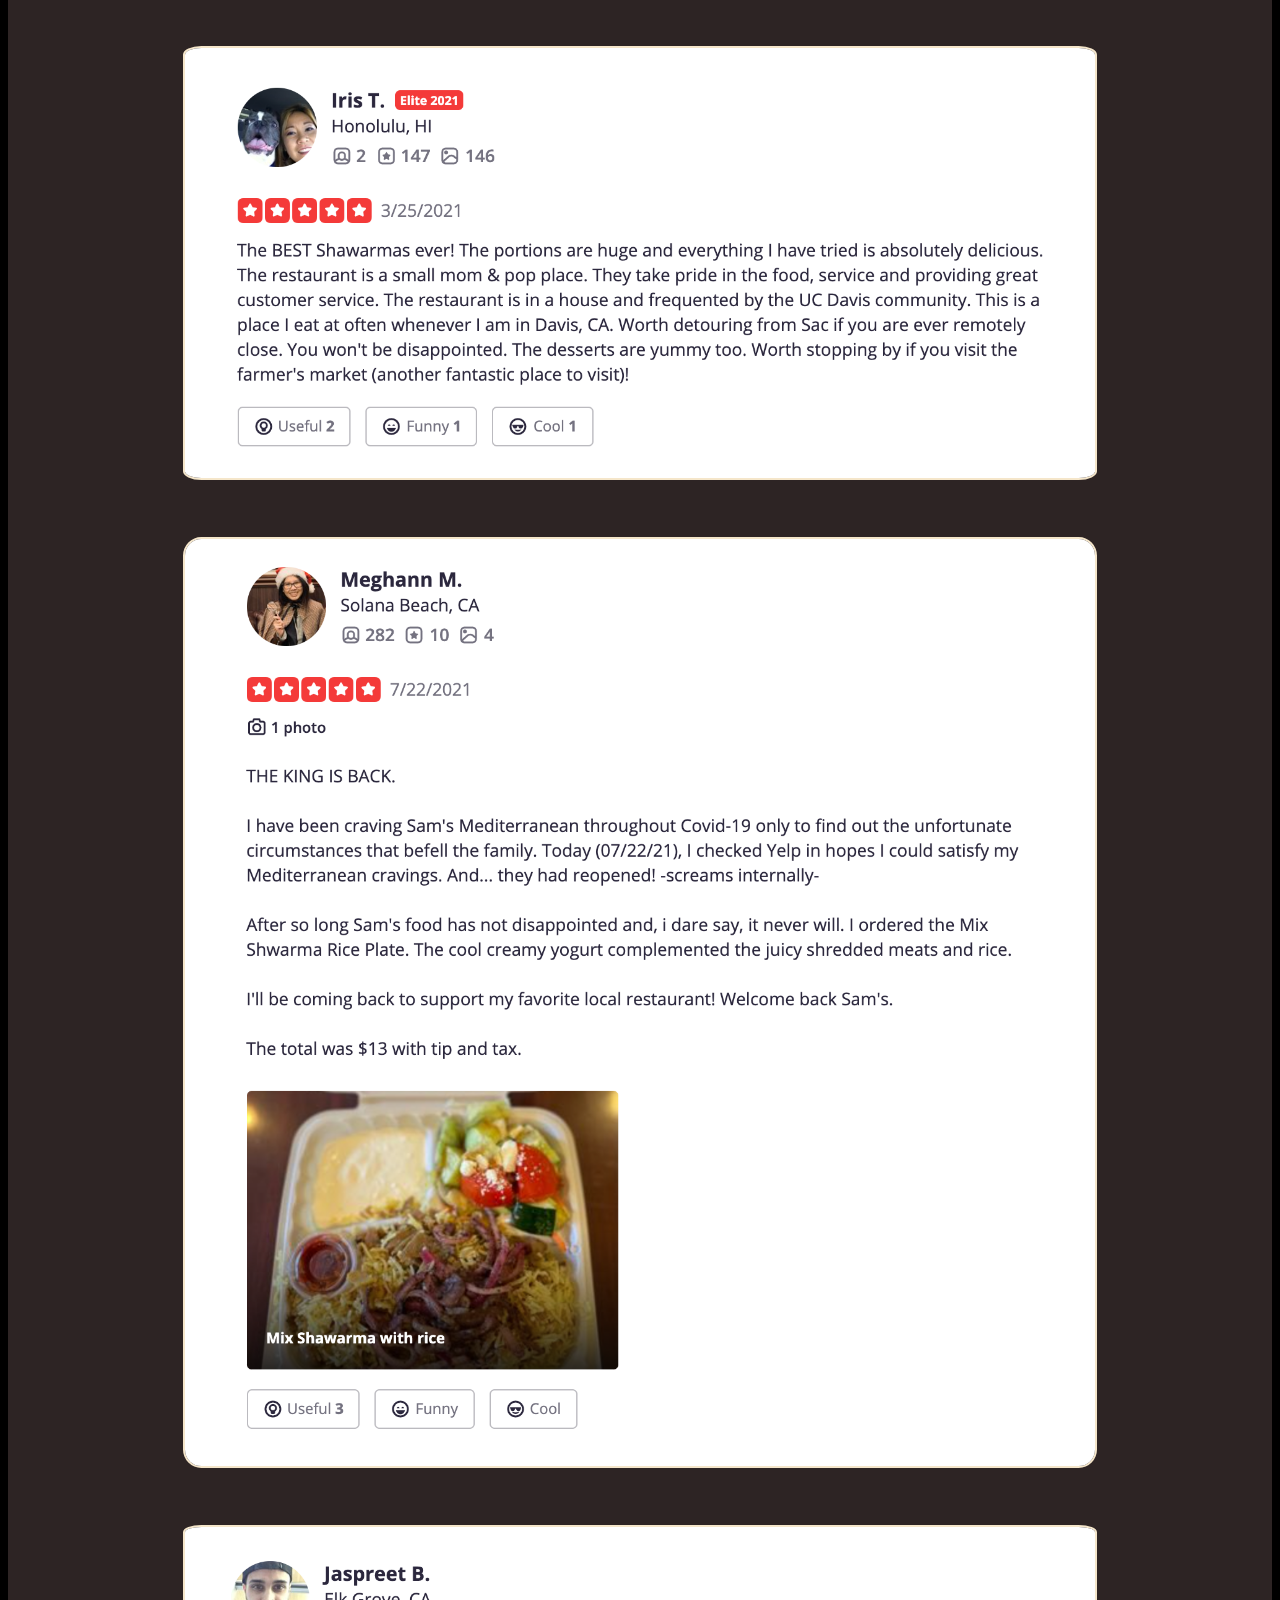
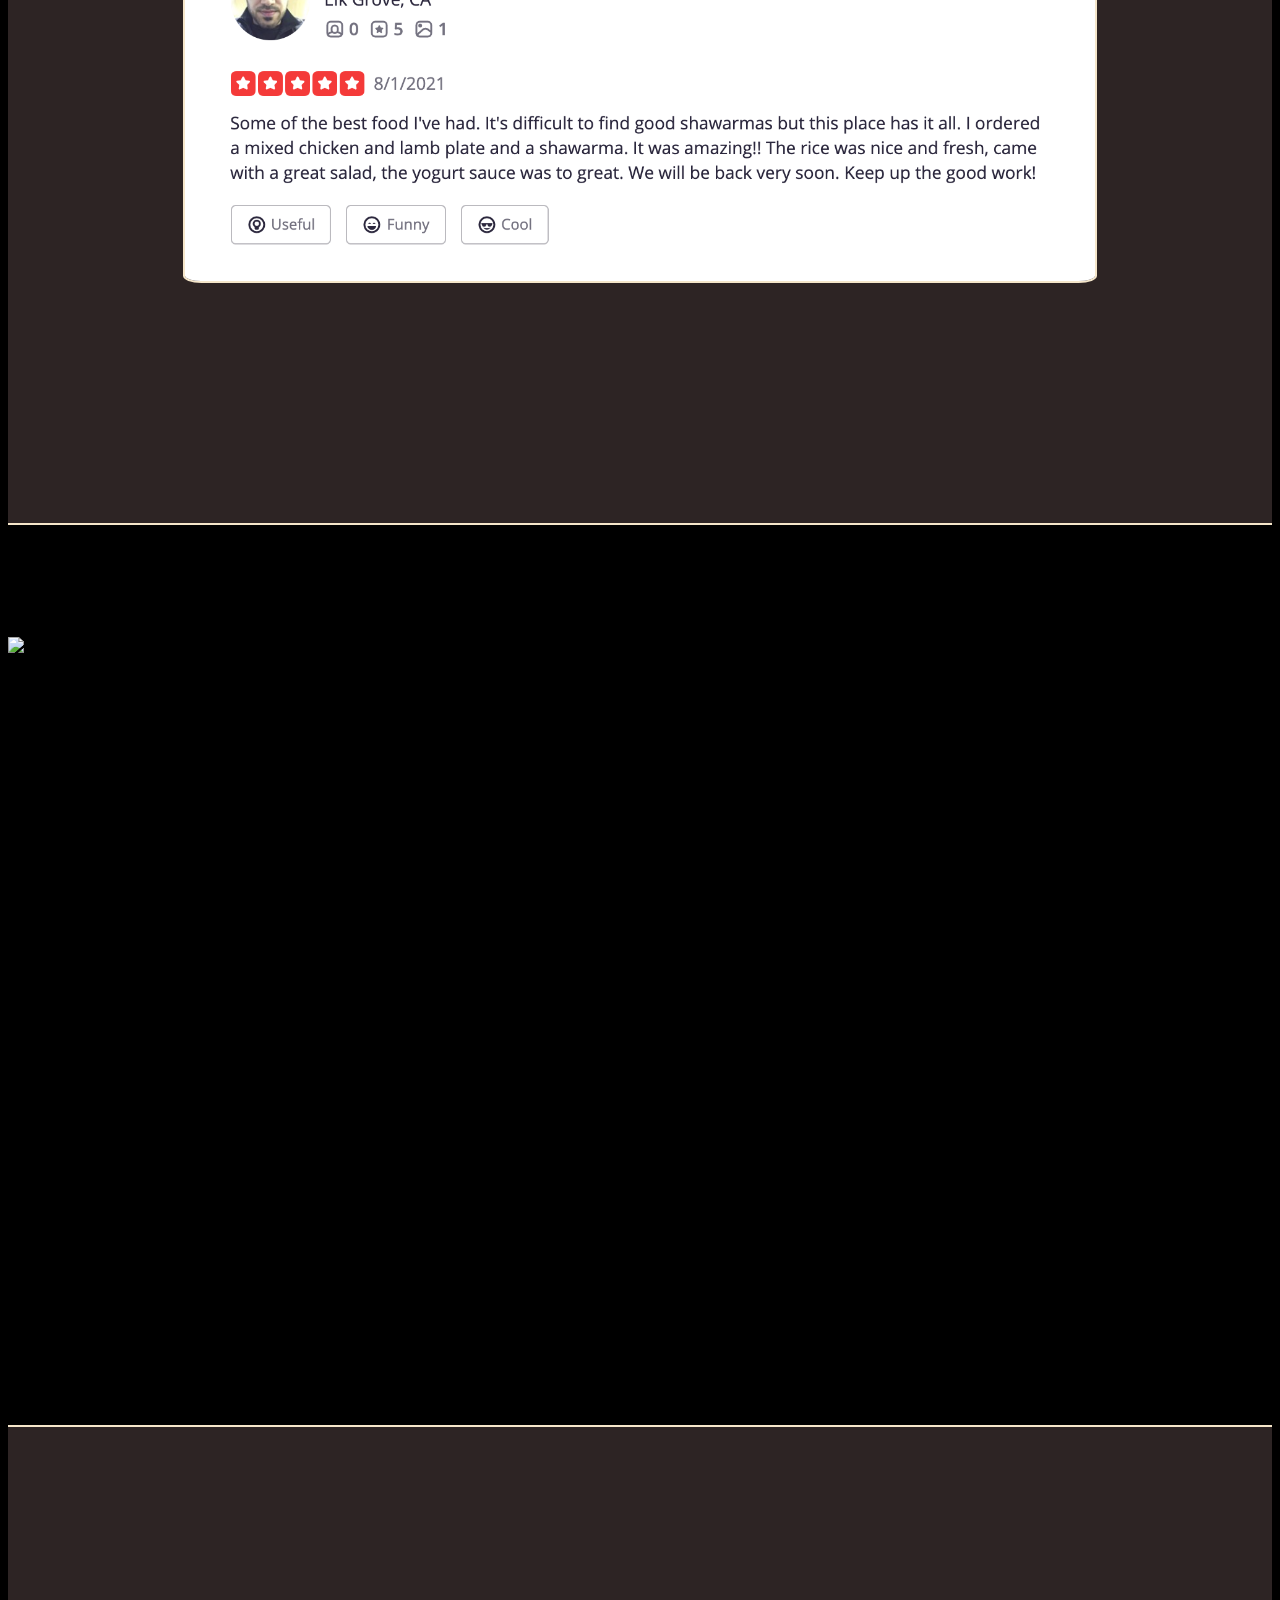
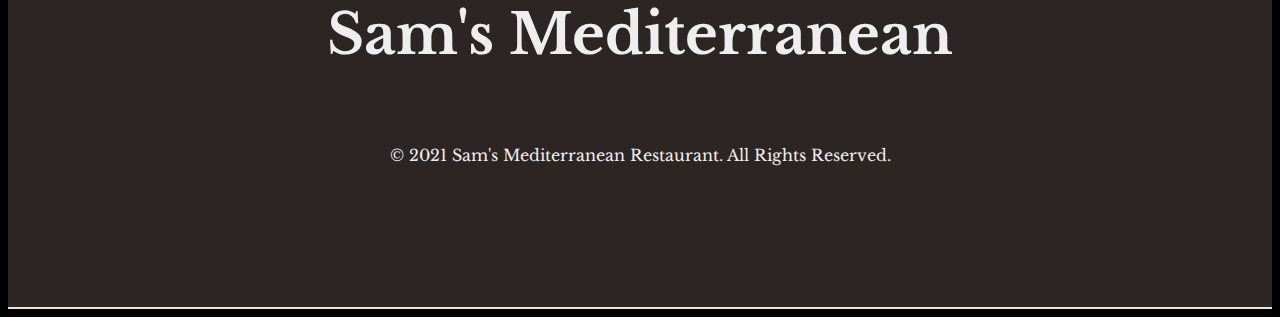
==== commit 9909c4c6: "Add files via upload" ====
--- a/index.html
+++ b/index.html
@@ -27,45 +27,44 @@
 </head>
 
 <body>
-  <div class="bg-wrapper">
-    <img class="bg" src="images/med2.png" alt="Background">
-  </div>
 
   <!-- navbar -->
-  <nav class="navbar navbar-expand-lg navbar-light">
-    <div class="container-fluid">
-      <a class="navbar-brand" href="#top">Sam's Mediterranean</a>
-      <button class="navbar-toggler" type="button" data-bs-toggle="collapse" data-bs-target="#navbarTogglerDemo02" aria-controls="navbarTogglerDemo02" aria-expanded="true" aria-label="Toggle navigation">
-        <span>
-          <i class="navbar-bar fas fa-bars"></i>
-        </span>
-      </button>
+    <nav class="navbar navbar-expand-lg navbar-light">
+      <div class="nav-container container-fluid">
+        <a class="navbar-brand" href="#top">Sam's Mediterranean</a>
+        <button class="navbar-toggler" type="button" data-bs-toggle="collapse" data-bs-target="#navbarTogglerDemo02" aria-controls="navbarTogglerDemo02" aria-expanded="true" aria-label="Toggle navigation">
+          <span>
+            <i class="navbar-bar fas fa-bars"></i>
+          </span>
+        </button>
 
-      <div class="collapse navbar-collapse" id="navbarTogglerDemo02">
+        <div class="collapse navbar-collapse" id="navbarTogglerDemo02">
 
-        <ul class="navbar-nav ms-auto">
-          <li class="nav-item">
-            <a class="nav-link" href="menu.html">Menu</a>
-          </li>
-          <li class="nav-item">
-            <a class="nav-link" href="#hours">Hours</a>
-          </li>
-          <li class="nav-item">
-            <a class="nav-link" href="about.html">About</a>
-          </li>
-        </ul>
+          <ul class="navbar-nav ms-auto">
+            <li class="nav-item">
+              <a class="nav-link" href="menu.html">Menu</a>
+            </li>
+            <li class="nav-item">
+              <a class="nav-link" href="#hours">Hours</a>
+            </li>
+            <li class="nav-item">
+              <a class="nav-link" href="about.html">About</a>
+            </li>
+          </ul>
+        </div>
       </div>
-
-    </div>
-  </nav>
-
+    </nav>
 
   <!-- main section -->
+
   <section id="top">
+    <div class="bg-wrapper">
+      <img class="bg" src="images/med2.png" alt="Background">
+    </div>
     <div class="title-content">
       <h1 class="big-title"><span>Classic Mediterranean cuisine</span> <span> with a modern twist. </span></h1>
-      <p class="sub-title">All made from locally sourced ingredients.</p>
-      <a class="cta btn btn-outline-light" href="#menu" role="button">Start Ordering</a>
+      <p class="sub-title">Serving the community of Davis since 1995.</p>
+      <a class="cta btn btn-outline-light" href="#menu" role="button">Our Menu</a>
       <div class="contact-info">
         <p>301 B St, Davis, CA 95616</p>
         <p>530-758-2855</p>
--- a/styles.css
+++ b/styles.css
@@ -28,64 +28,33 @@
 .unlink:hover {
   color: #F5e6ca;
 }
-/* navbar */
-.navbar {
-  background-color: #2d2424;
-  position: relative;
-  padding: 10px 10px;
-  min-height: 9vh;
-}
-
-.navbar-light .navbar-brand {
-  font-size: 1.7rem;
-  color: #eeeeee;
-}
-
-.navbar-light .navbar-brand:hover {
-  color: #f5e6ca;
-}
-
-.nav-item {
-  padding: 0 18px;
-  font-size: 1.5rem;
-}
-
-.nav-link {
-  color: #F5E6CA !important;
-}
-
-.navbar-light .navbar-toggler {
-  border: none;
-  color: #f5e6ca;
-}
-
-.navbar-bar {
-  color: #f5e6ca;
-}
 
 /* Title */
 .bg-wrapper {
-  z-index: -100;
-  width: 100%;
-  min-height: 100vh;
-  position: fixed;
-  overflow:hidden;
+  width: 100%;
+  height: 105%;
+  top: 190vh;
+  position: absolute;
+  z-index: -1;
+  overflow: hidden;
 }
 
 .bg {
   visibility: visible;
   object-fit: cover;
   width: 100%;
-  min-height: 100vh
+  height: 100%;
 }
 
 #top {
   z-index: -1;
   padding: 5% 0;
   min-height: 100vh;
+  position: relative;
 }
 
 .title-content {
+  position: relative;
   text-align: center;
   color: #EEEEEE;
 }
@@ -109,6 +78,7 @@
   padding: 2% 2%;
   margin: 7% 13%;
   justify-content: center;
+  color: #F5e6ca;
 }
 
 .contact-info {
@@ -118,6 +88,7 @@
 
 /* Menu */
 #menu, #testemonials, #hours {
+  z-index: 1;
   background-color: #2D2424;
   padding: 10% 5%;
   color: #eeeeee;
@@ -270,21 +241,7 @@
   color: #f5e6ca;
 }
 
-@media (max-width: 700px) {
-  .navbar-toggler {
-    width: 100%;
-    float: none;
-    margin-right: 0;
-  }
-
-  .navbar-brand {
-    font-size: 1.5rem;
-  }
-
-  .nav-item {
-    padding: 0 18px;
-    font-size: 1.2rem;
-  }
+@media (max-width: 768px) {
 
   .section-title, .title2 {
     font-size: 2.2rem;
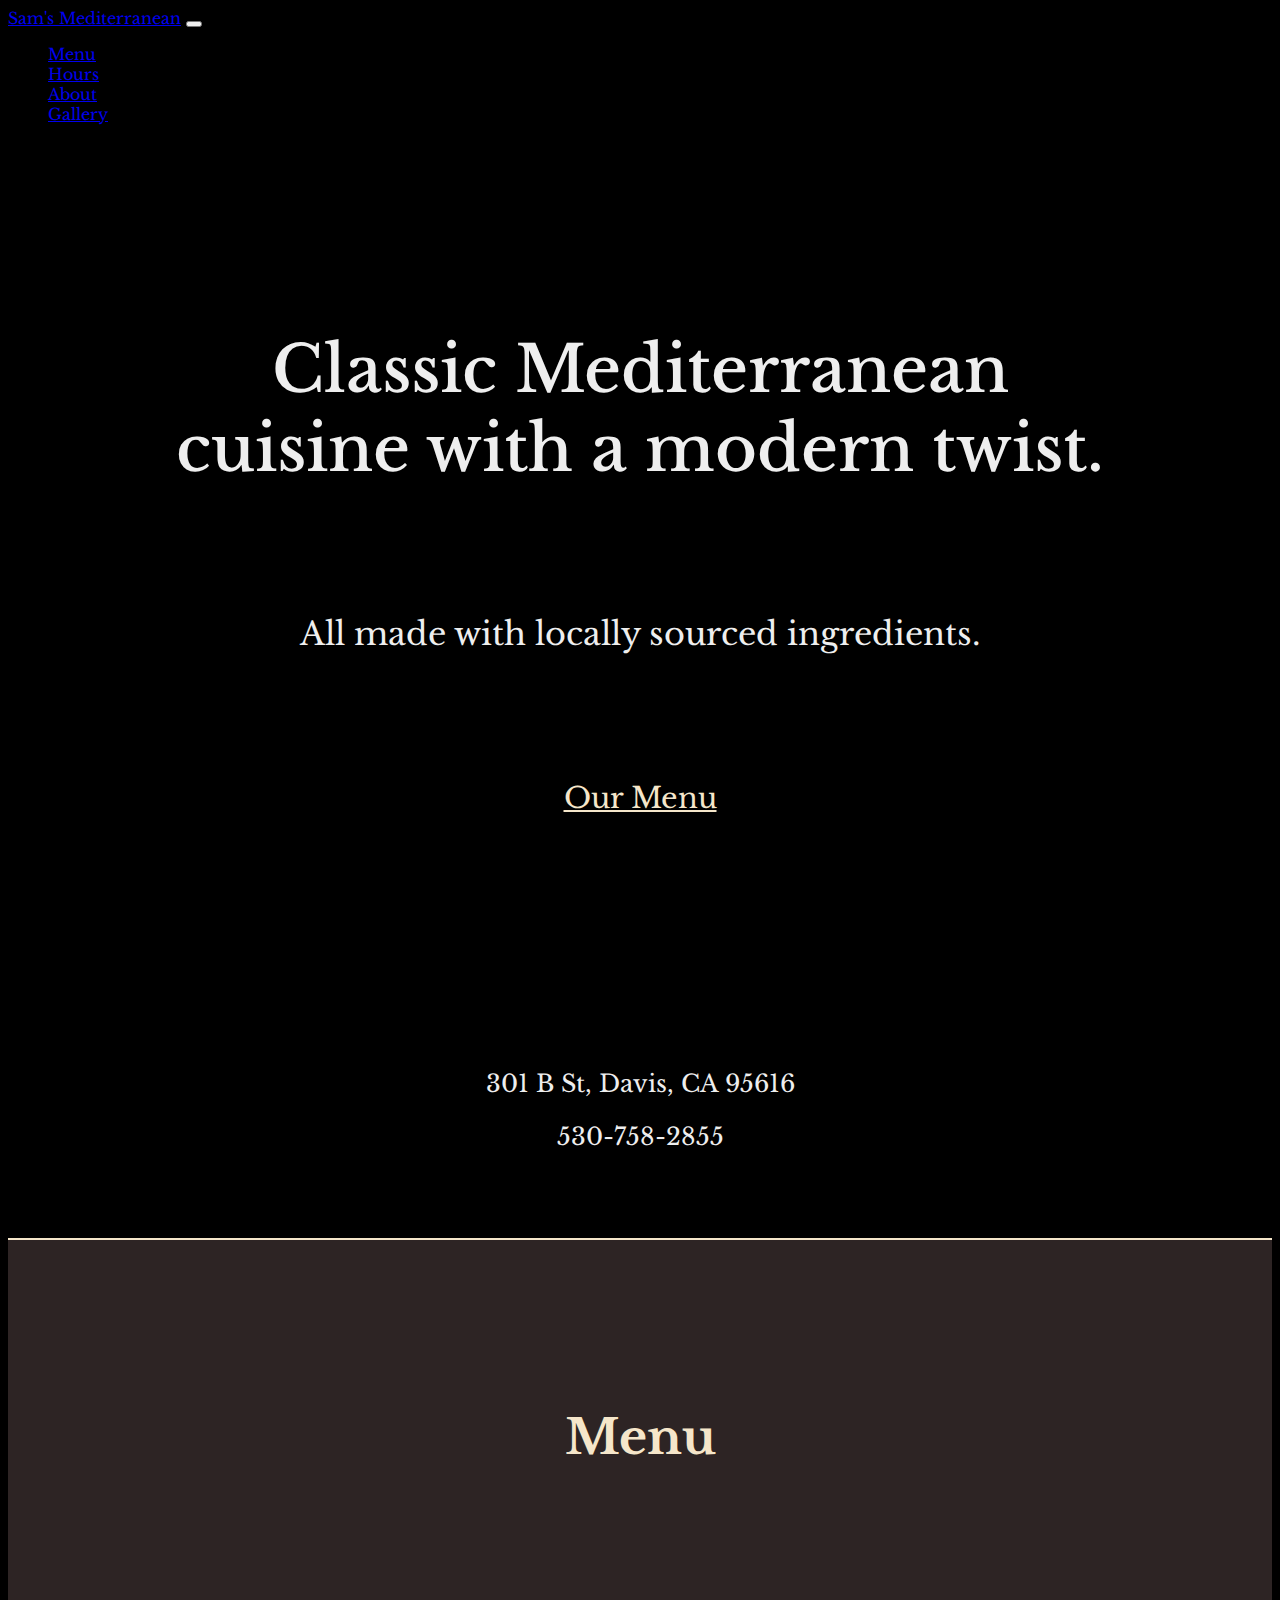
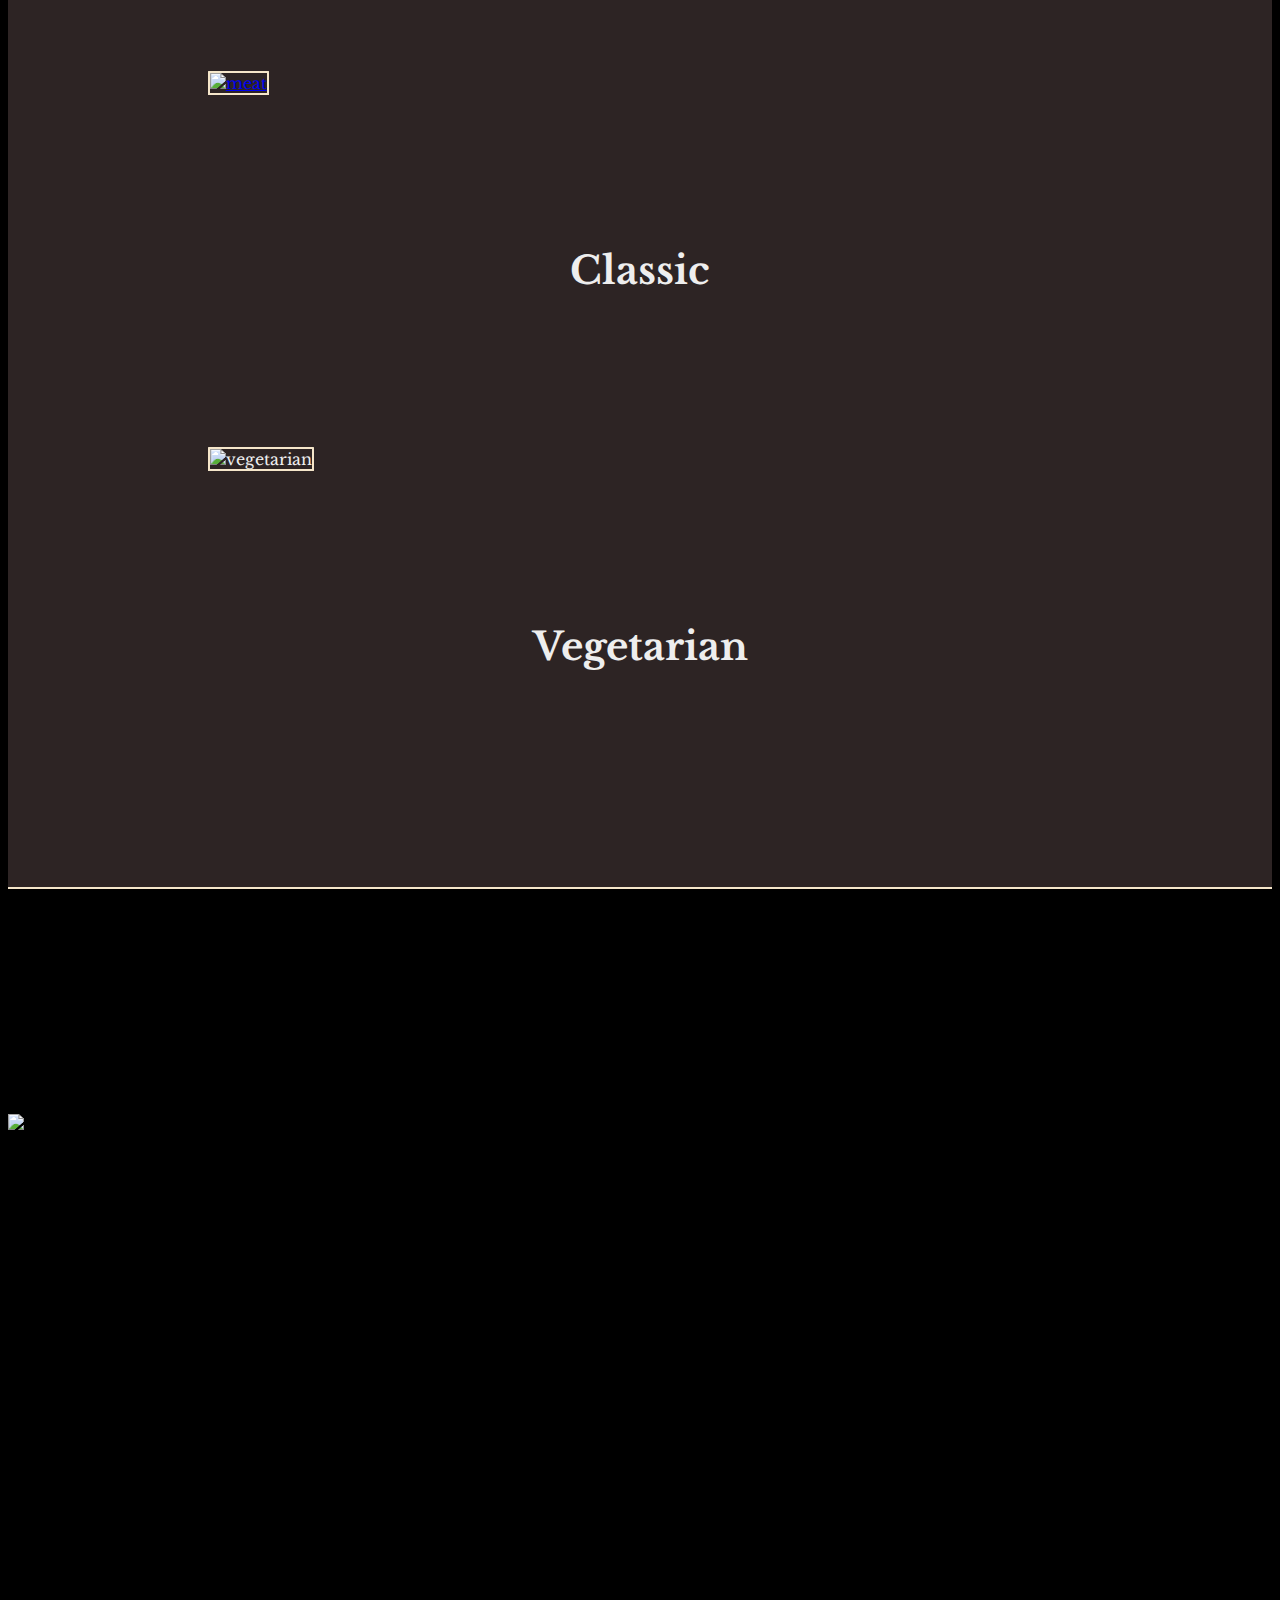
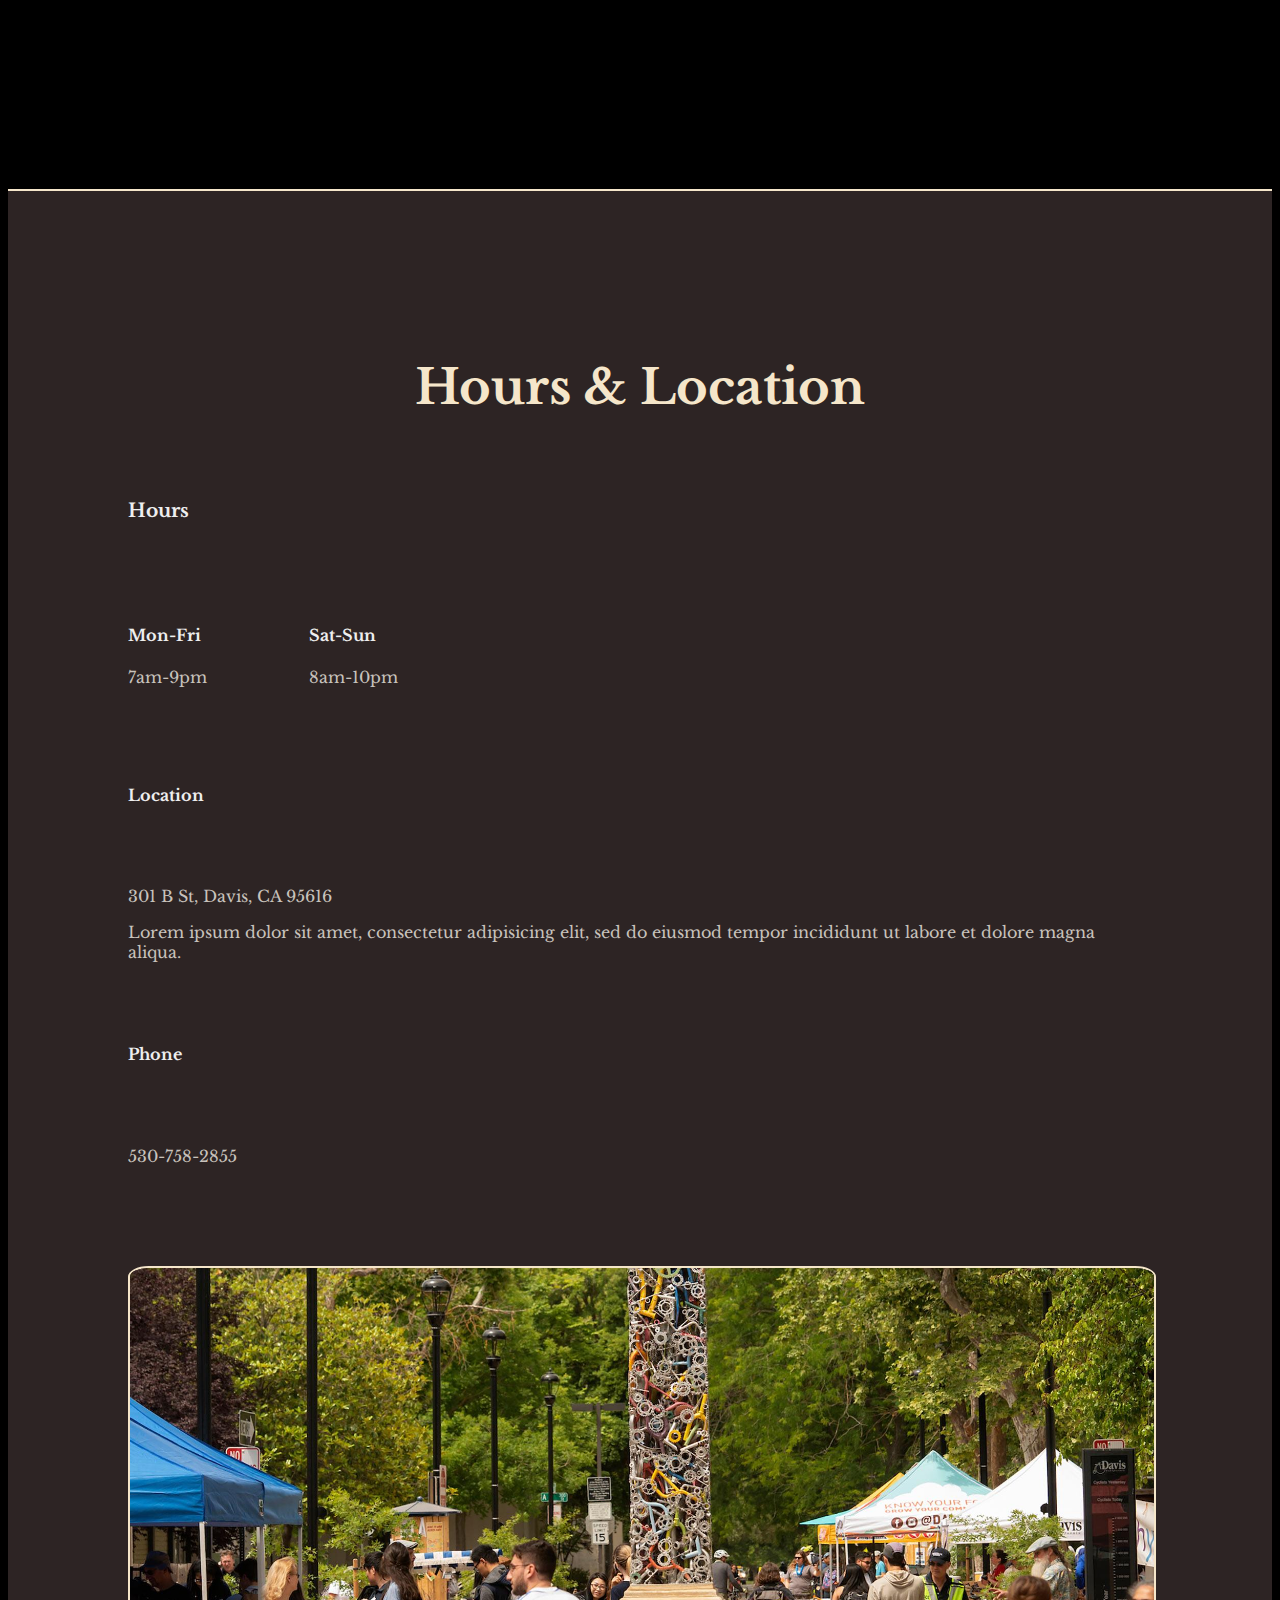
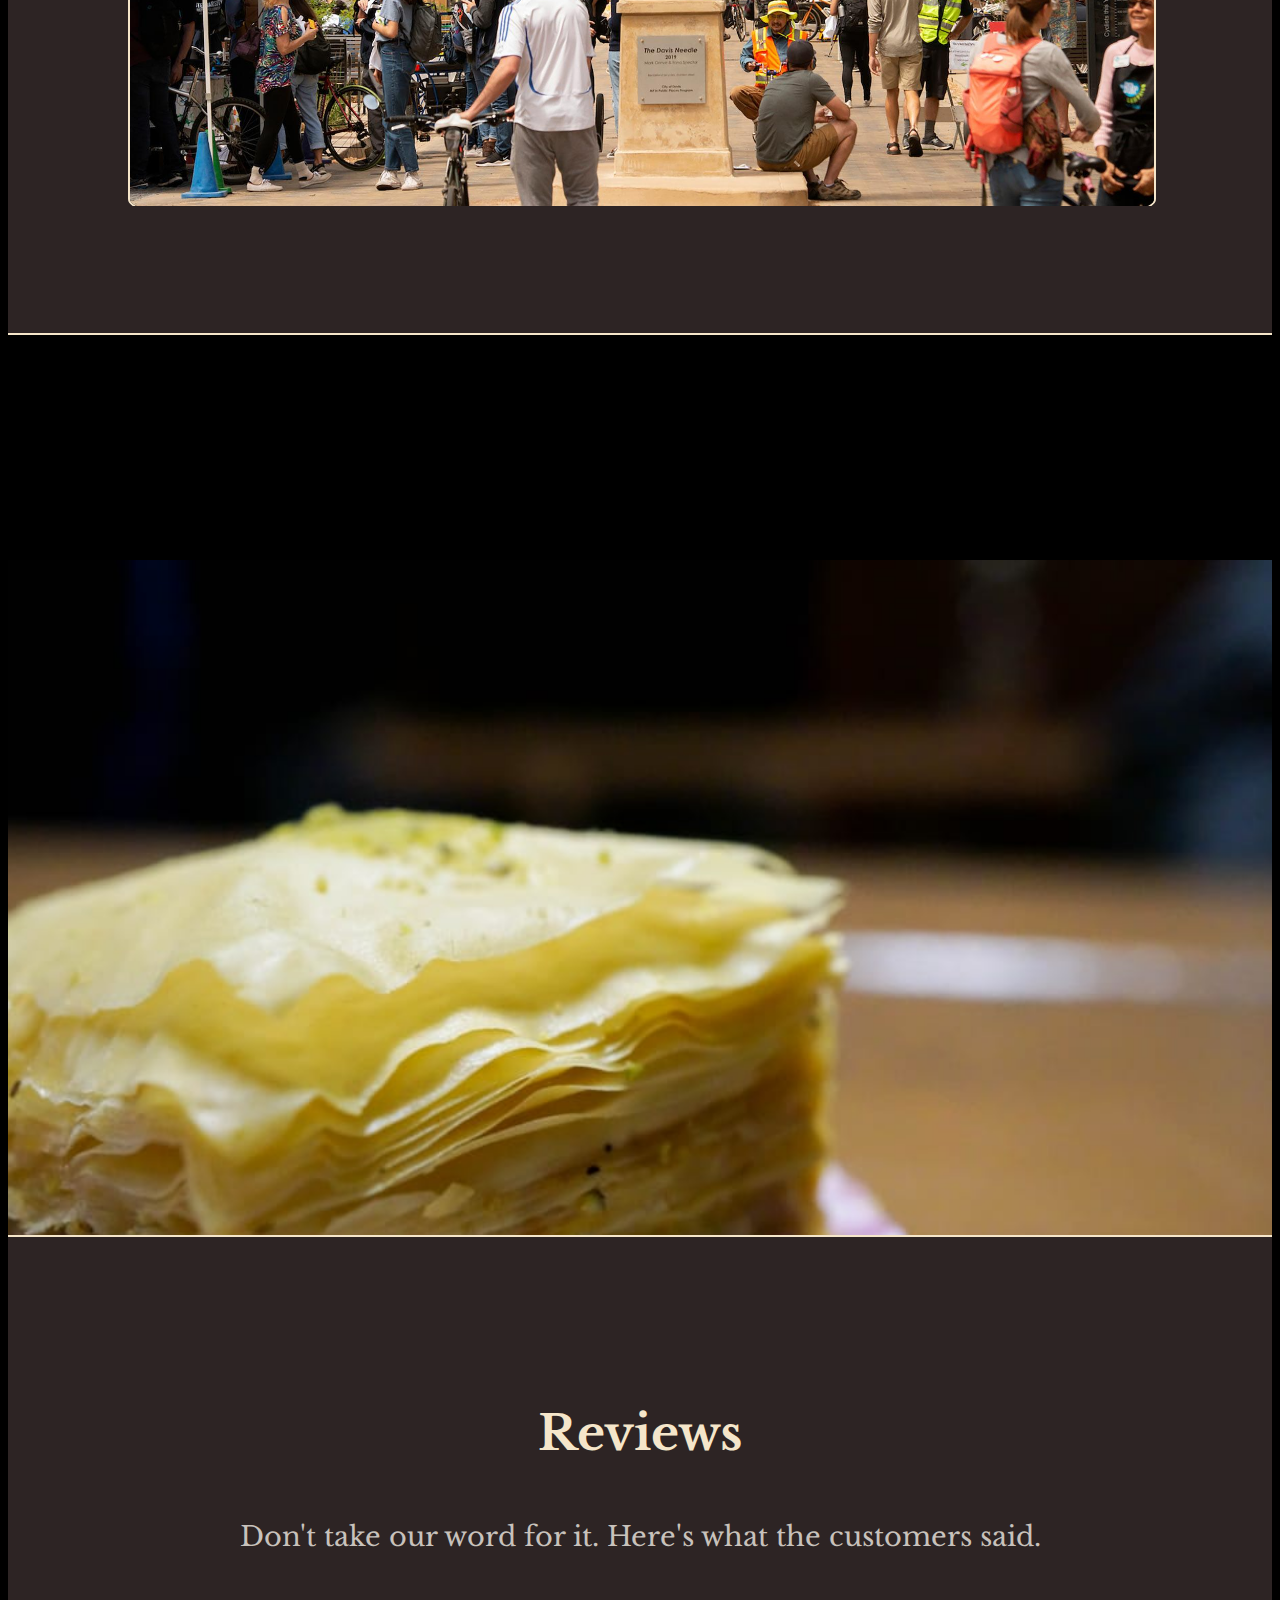
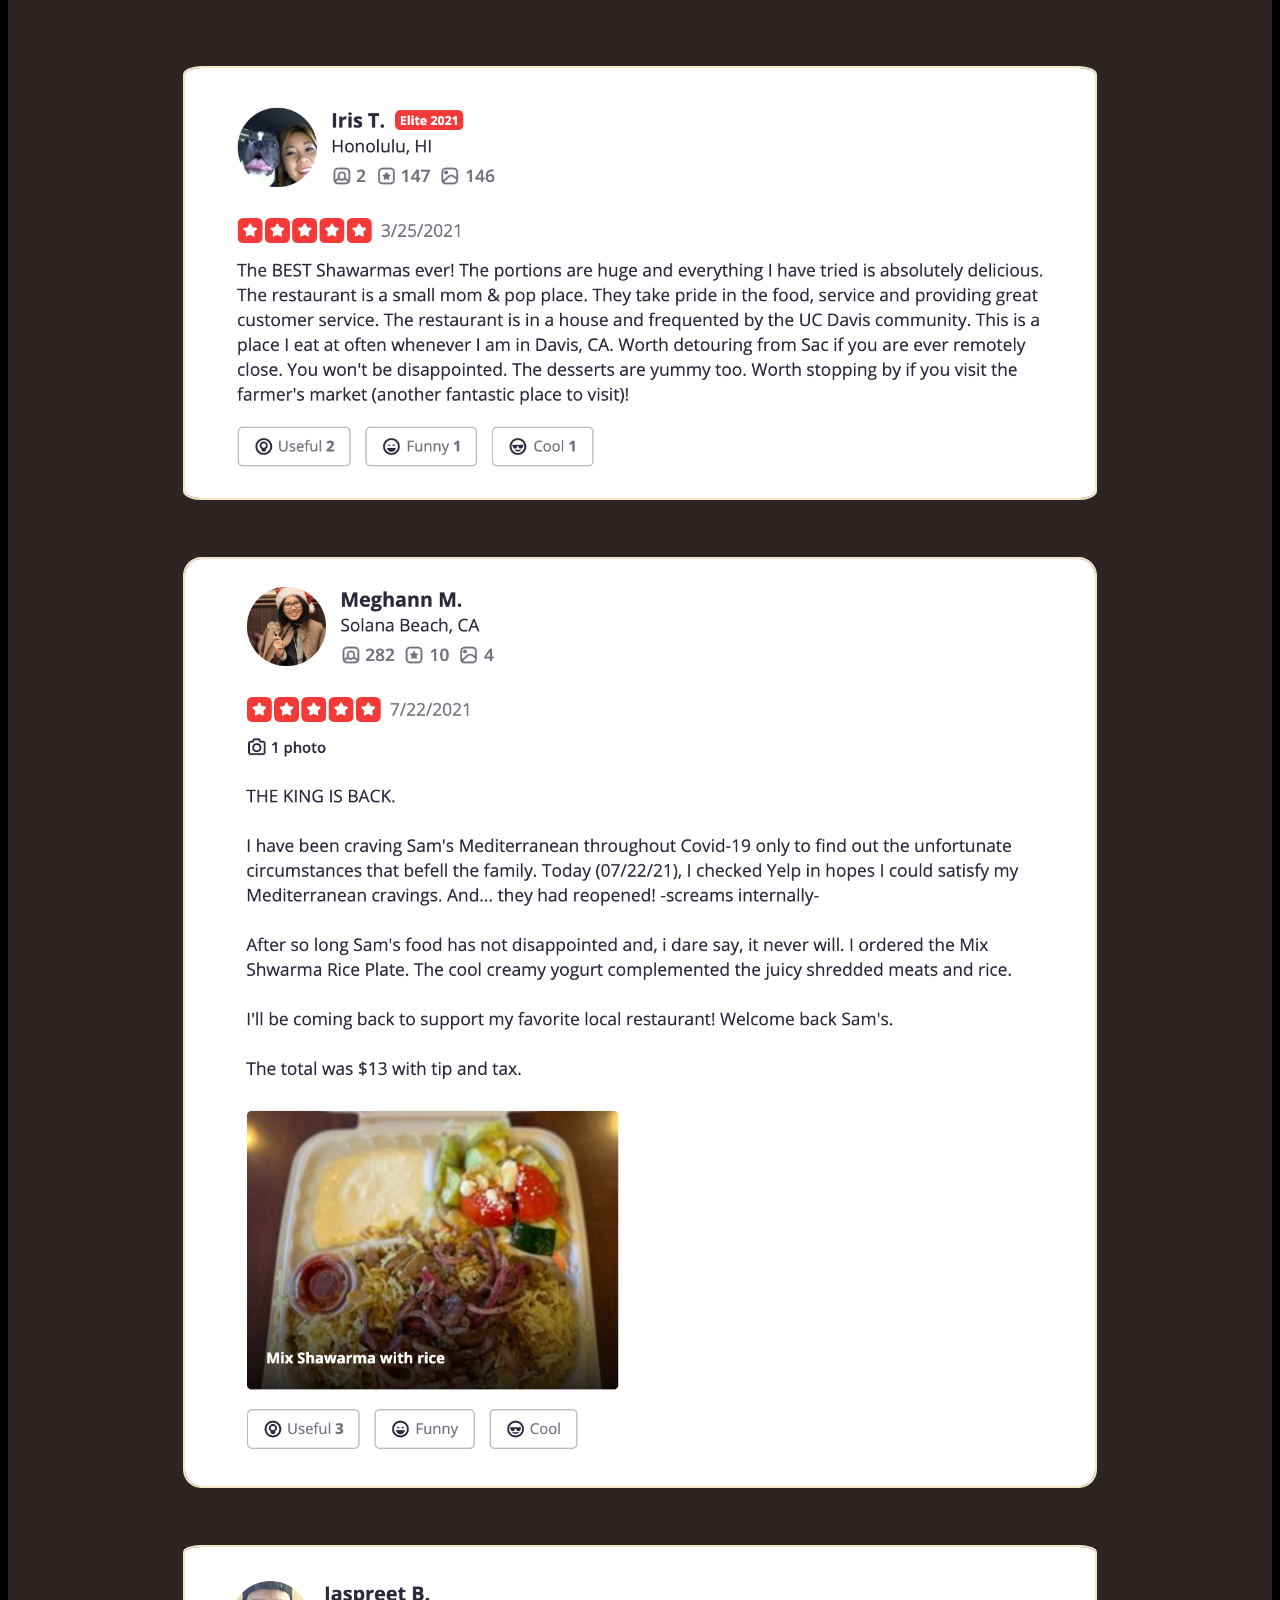
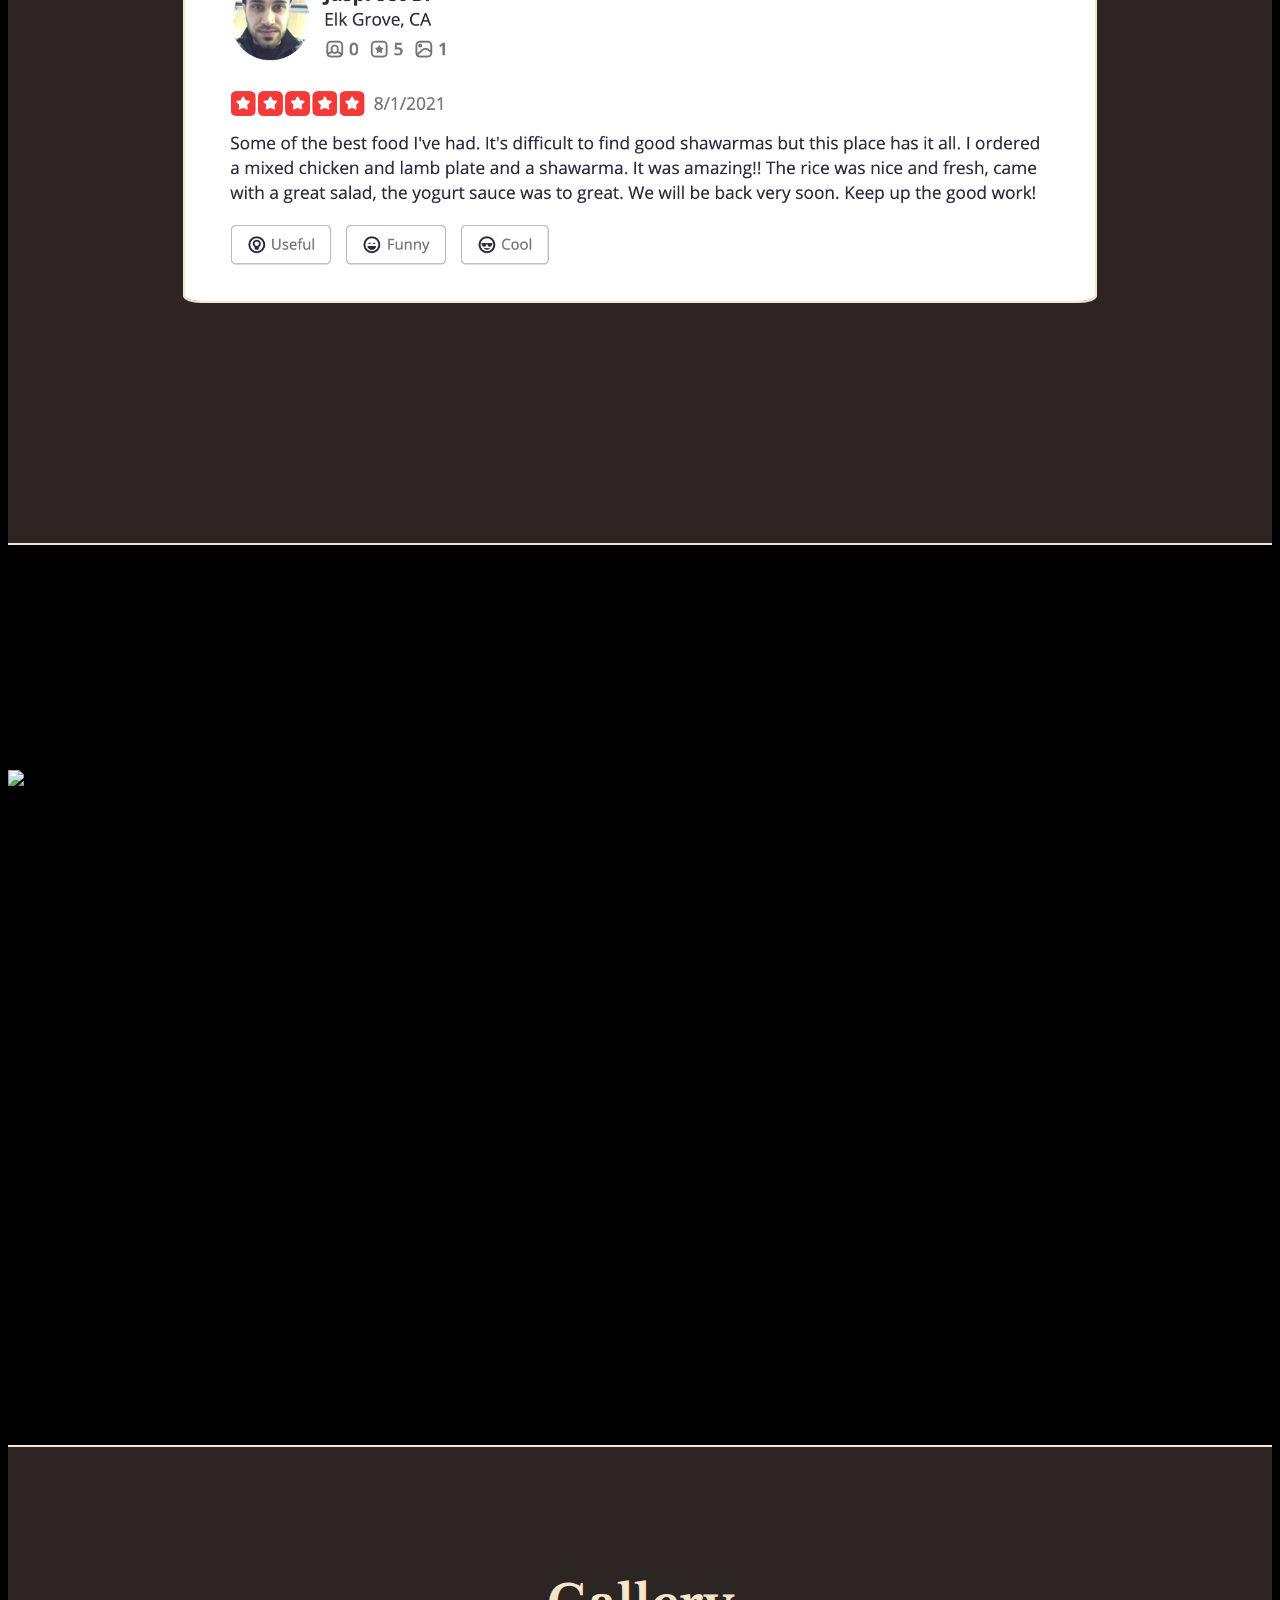
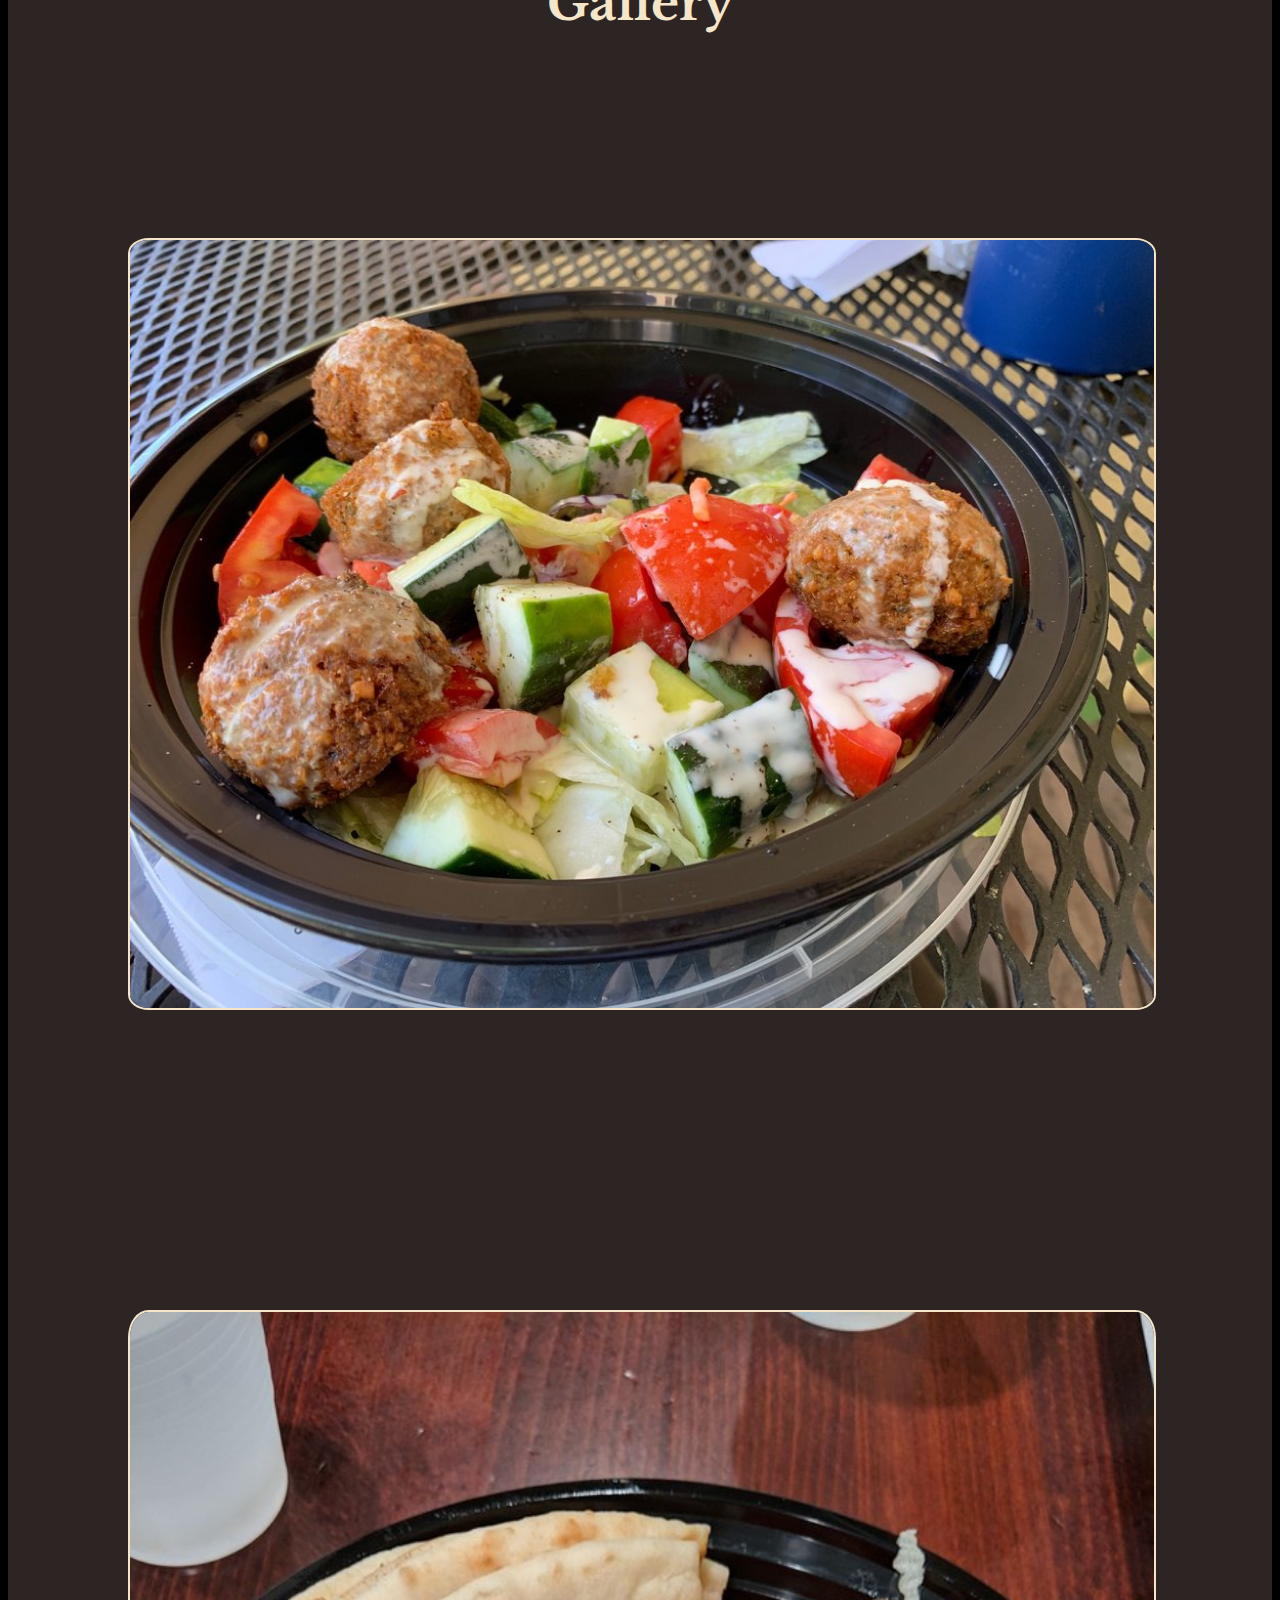
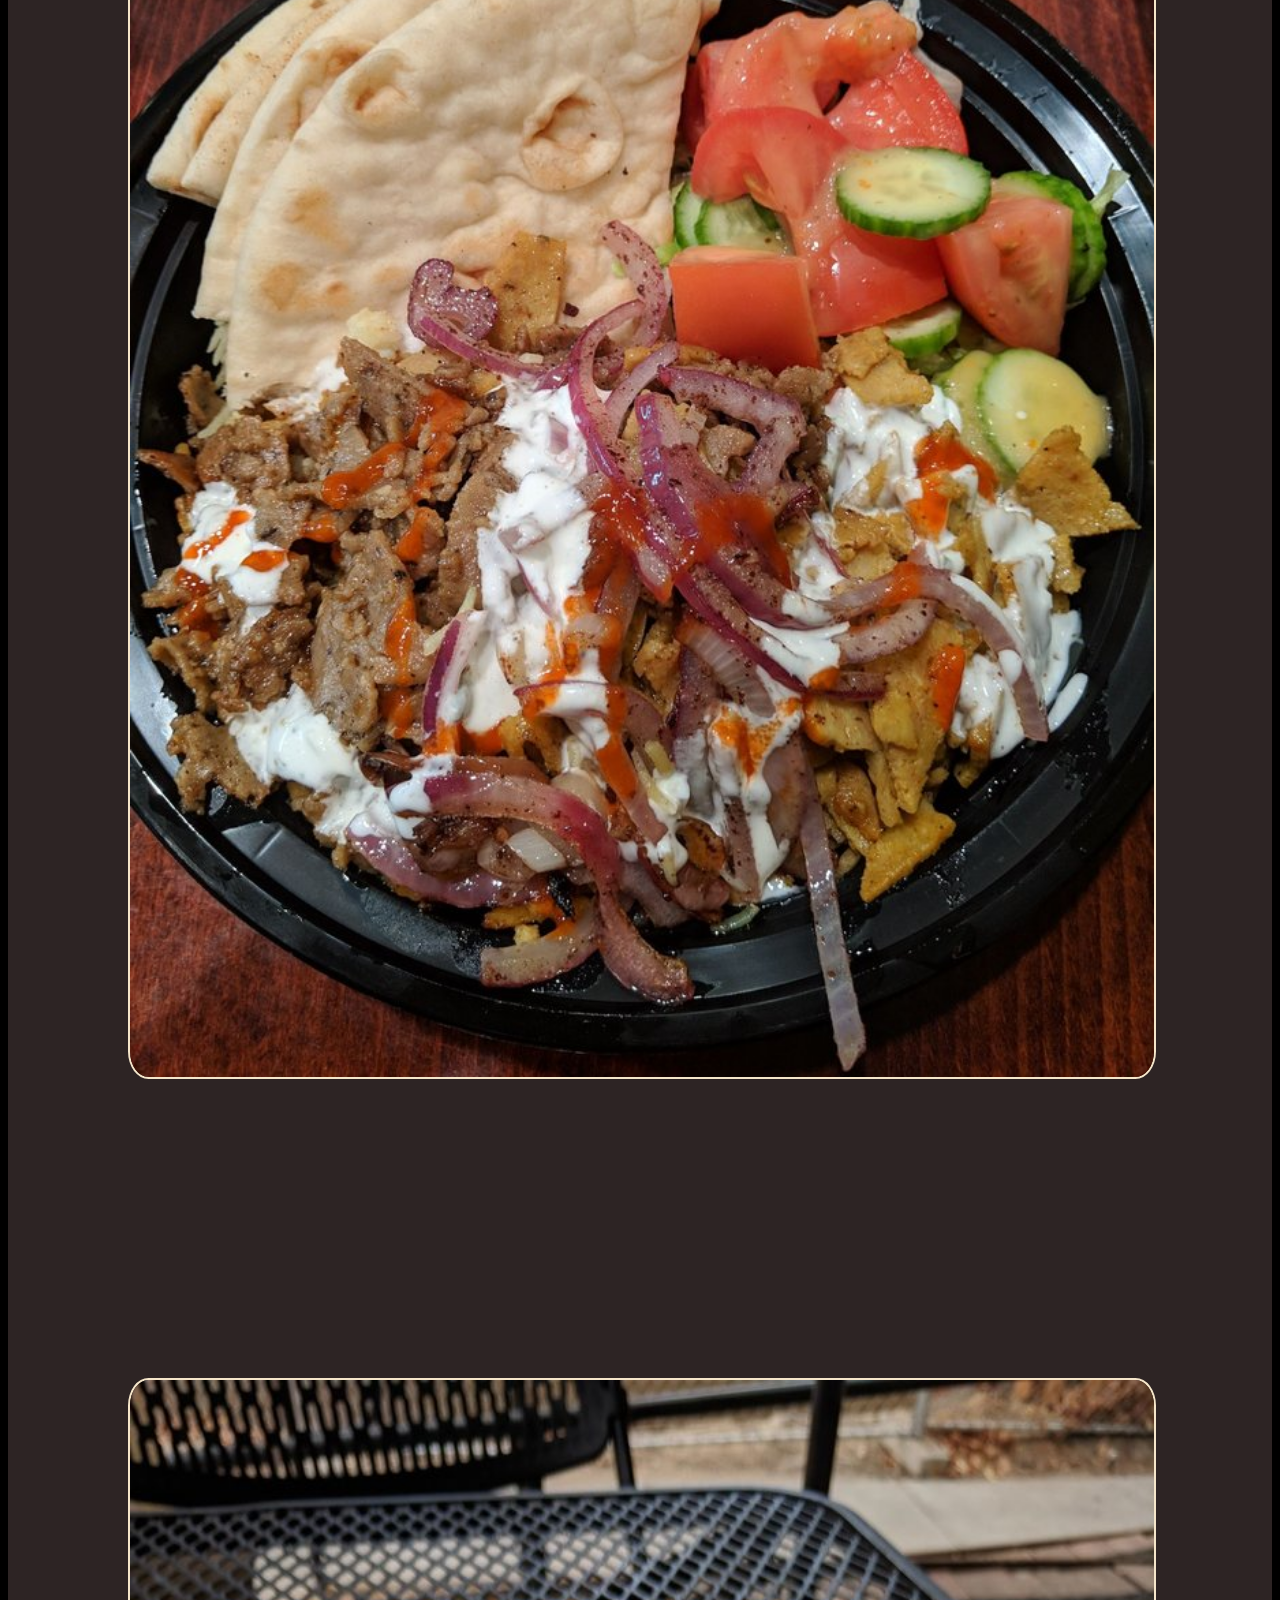
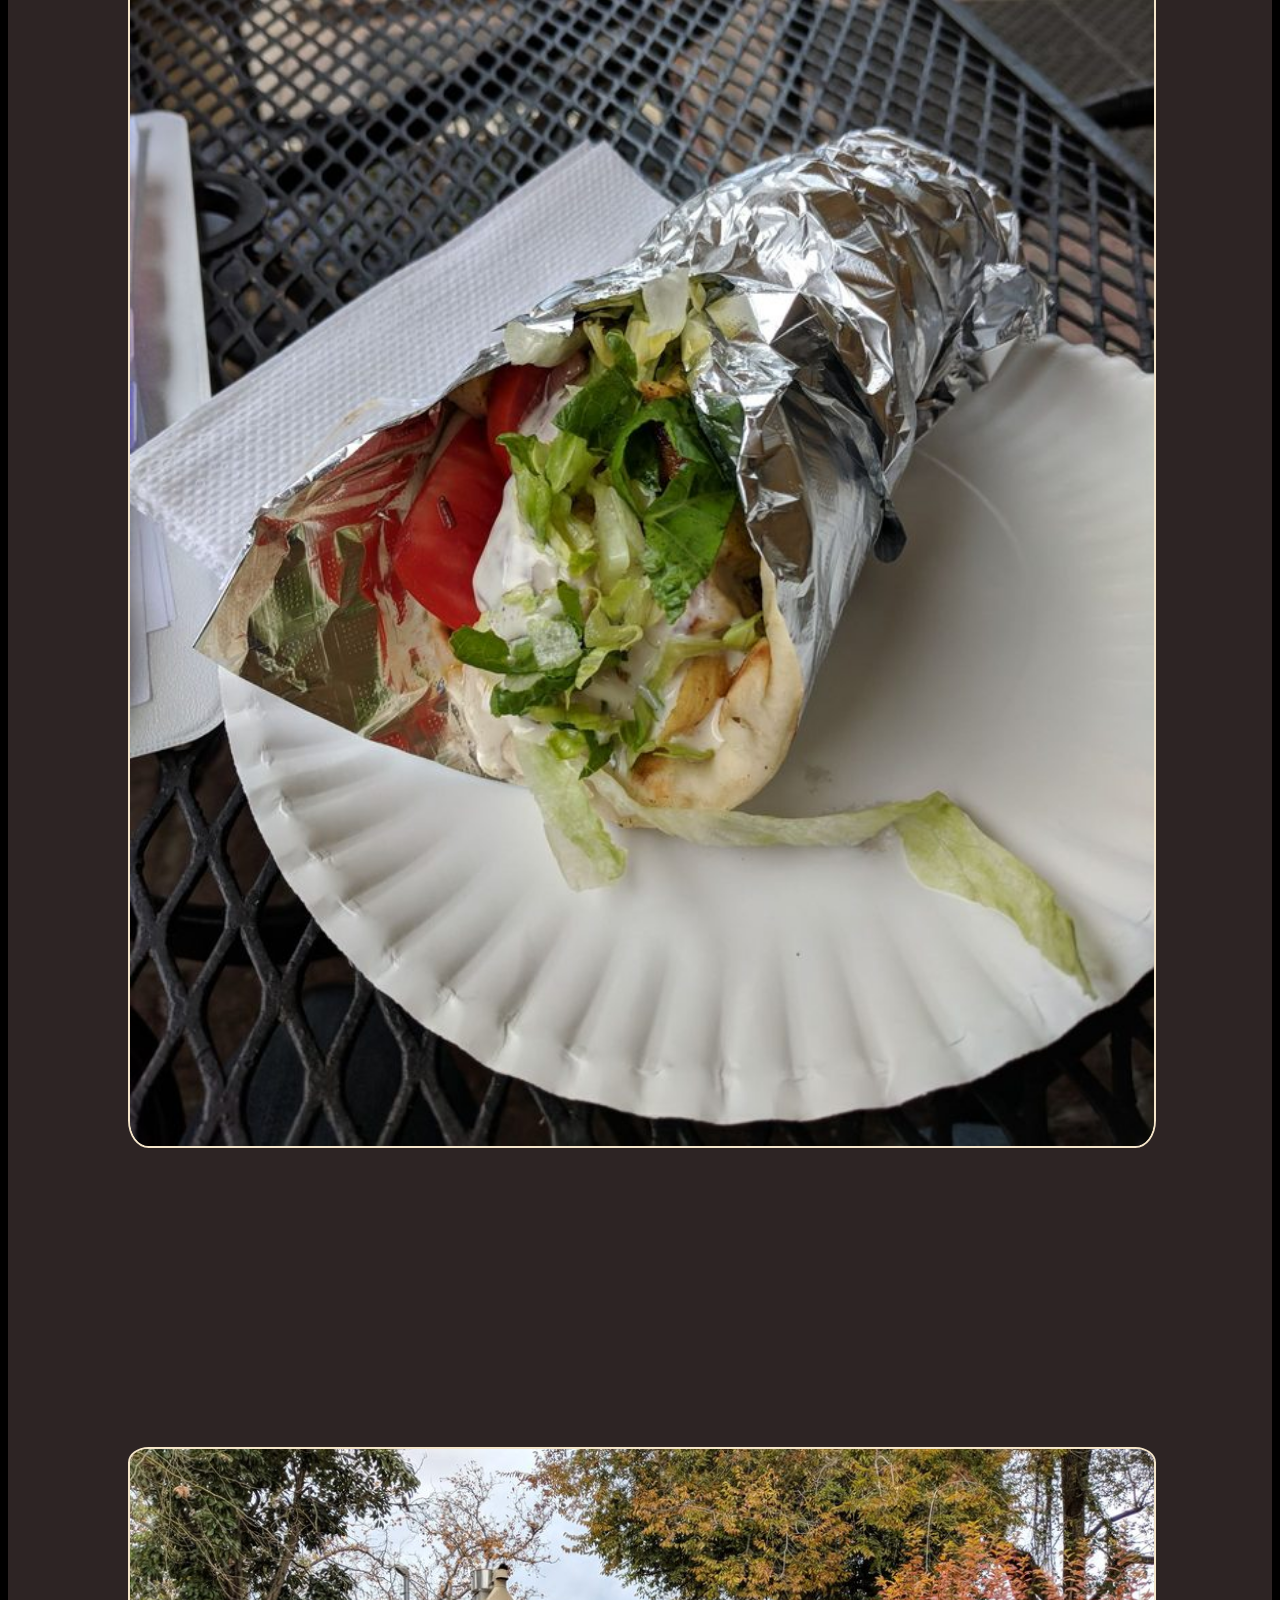
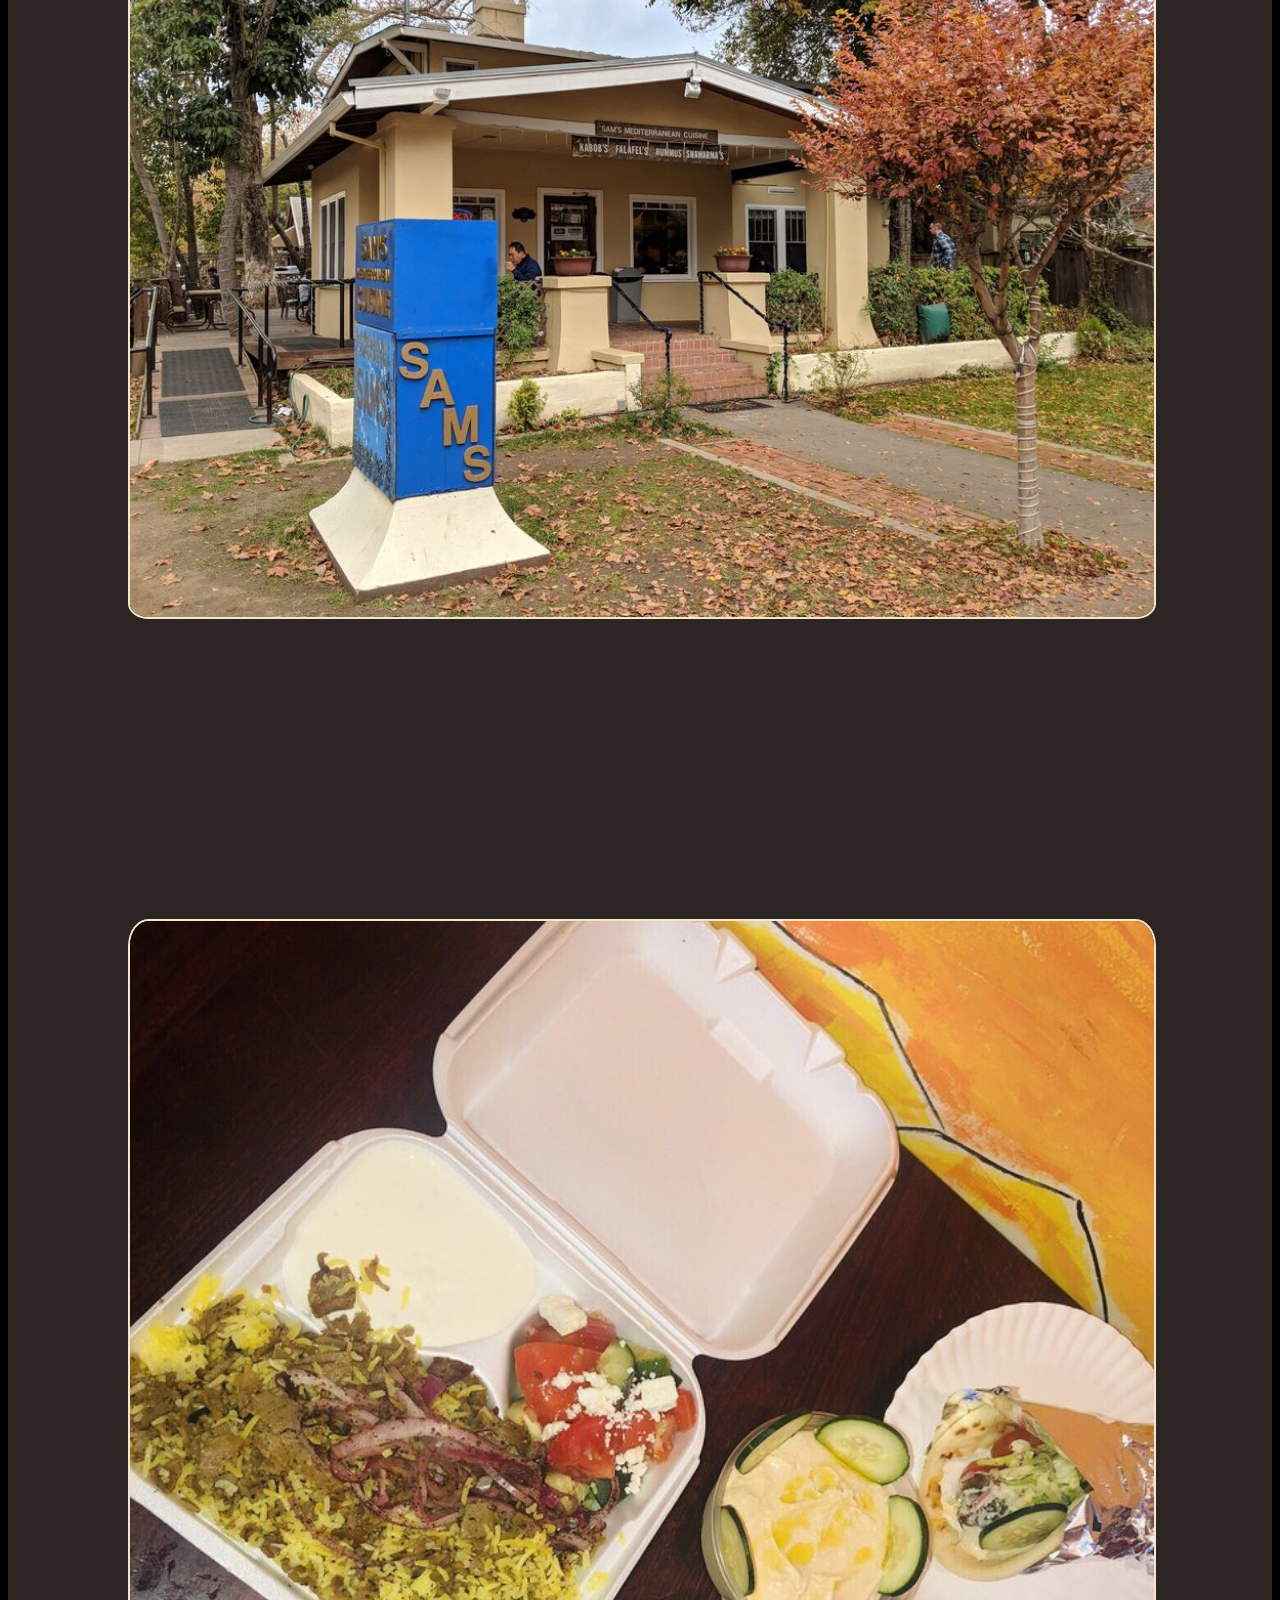
==== commit e65740b0: "Add files via upload" ====
--- a/index.html
+++ b/index.html
@@ -50,6 +50,9 @@
             <li class="nav-item">
               <a class="nav-link" href="about.html">About</a>
             </li>
+            <li class="nav-item">
+              <a class="nav-link" href="#gallery">Gallery</a>
+            </li>
           </ul>
         </div>
       </div>
@@ -63,7 +66,7 @@
     </div>
     <div class="title-content">
       <h1 class="big-title"><span>Classic Mediterranean cuisine</span> <span> with a modern twist. </span></h1>
-      <p class="sub-title">Serving the community of Davis since 1995.</p>
+      <p class="sub-title">All made with locally sourced ingredients.</p>
       <a class="cta btn btn-outline-light" href="#menu" role="button">Our Menu</a>
       <div class="contact-info">
         <p>301 B St, Davis, CA 95616</p>
@@ -160,6 +163,66 @@
 
   <div class="decor-wrapper">
     <img class="decor" src="images/decor.jpeg" alt="decor">
+  </div>
+
+  <section class="bordered" id="gallery">
+    <div class="container-fluid">
+      <h2 class= "section-title title4">Gallery</h2>
+      <div class="gallery-pic-row row">
+        <div class="gallery-col col-lg-3 col-md-4 col-sm-6">
+          <img class="bordered-image gallery-pic" src="yelp-images/1.jpeg" alt="pic">
+        </div>
+        <div class="gallery-col col-lg-3 col-md-4 col-sm-6">
+          <img class="bordered-image gallery-pic" src="yelp-images/2.jpeg" alt="pic">
+        </div>
+        <div class="gallery-col gallery-col col-lg-3 col-md-4 col-sm-6">
+          <img class="bordered-image bordered-image bordered-image bordered-image bordered-image bordered-image gallery-pic" src="yelp-images/3.jpeg" alt="pic">
+        </div>
+        <div class="gallery-col col-lg-3 col-md-4 col-sm-6">
+          <img class="bordered-image bordered-image bordered-image bordered-image bordered-image gallery-pic" src="yelp-images/4.jpeg" alt="pic">
+        </div>
+        <div class="gallery-col col-lg-3 col-md-4 col-sm-6">
+          <img class="bordered-image bordered-image bordered-image bordered-image gallery-pic" src="yelp-images/5.jpeg" alt="pic">
+        </div>
+        <div class="gallery-col col-lg-3 col-md-4 col-sm-6">
+          <img class="bordered-image bordered-image bordered-image gallery-pic" src="yelp-images/6.jpeg" alt="pic">
+        </div>
+        <div class="gallery-col col-lg-3 col-md-4 col-sm-6">
+          <img class="bordered-image bordered-image gallery-pic" src="yelp-images/7.jpeg" alt="pic">
+        </div>
+        <div class="gallery-col col-lg-3 col-md-4 col-sm-6">
+          <img class="bordered-image gallery-pic" src="yelp-images/8.jpeg" alt="pic">
+        </div>
+        <div class="gallery-col col-lg-3 col-md-4 col-sm-6">
+          <img class="bordered-image bordered-image bordered-image bordered-image gallery-pic" src="yelp-images/9.jpeg" alt="pic">
+        </div>
+        <div class="gallery-col col-lg-3 col-md-4 col-sm-6">
+          <img class="bordered-image bordered-image bordered-image gallery-pic" src="yelp-images/10.jpeg" alt="pic">
+        </div>
+        <div class="gallery-col col-lg-3 col-md-4 col-sm-6">
+          <img class="bordered-image bordered-image gallery-pic" src="yelp-images/11.jpeg" alt="pic">
+        </div>
+        <div class="gallery-col col-lg-3 col-md-4 col-sm-6">
+          <img class="bordered-image gallery-pic" src="yelp-images/12.jpeg" alt="pic">
+        </div>
+        <div class="gallery-col col-lg-3 col-md-4 col-sm-6">
+          <img class="bordered-image bordered-image bordered-image bordered-image gallery-pic" src="yelp-images/13.jpeg" alt="pic">
+        </div>
+        <div class="gallery-col col-lg-3 col-md-4 col-sm-6">
+          <img class="bordered-image bordered-image bordered-image gallery-pic" src="yelp-images/14.jpeg" alt="pic">
+        </div>
+        <div class="gallery-col col-lg-3 col-md-4 col-sm-6">
+          <img class="bordered-image bordered-image gallery-pic" src="yelp-images/15.jpeg" alt="pic">
+        </div>
+        <div class="gallery-col col-lg-3 col-md-4 col-sm-6">
+          <img class="bordered-image gallery-pic" src="yelp-images/16.jpeg" alt="pic">
+        </div>
+      </div>
+    </div>
+  </section>
+
+  <div class="bg5-wrapper">
+    <img class="bg5" src="images/feast.jpeg" alt="feast">
   </div>
 
   <section class="bordered" id="footer">
@@ -177,7 +240,6 @@
     </div>
   </section>
 
-
   <script src="https://code.jquery.com/jquery-3.6.0.js" integrity="sha256-H+K7U5CnXl1h5ywQfKtSj8PCmoN9aaq30gDh27Xc0jk=" crossorigin="anonymous"></script>
   <script src="https://cdnjs.cloudflare.com/ajax/libs/gsap/3.7.1/gsap.min.js"></script>
   <script src="https://cdnjs.cloudflare.com/ajax/libs/gsap/3.5.1/ScrollTrigger.min.js"></script>
--- a/styles.css
+++ b/styles.css
@@ -31,11 +31,11 @@
 
 /* Title */
 .bg-wrapper {
+  z-index: -2;
   width: 100%;
   height: 105%;
   top: 190vh;
   position: absolute;
-  z-index: -1;
   overflow: hidden;
 }
 
@@ -47,7 +47,6 @@
 }
 
 #top {
-  z-index: -1;
   padding: 5% 0;
   min-height: 100vh;
   position: relative;
@@ -87,7 +86,7 @@
 }
 
 /* Menu */
-#menu, #testemonials, #hours {
+#menu, #testemonials, #hours, #gallery {
   z-index: 1;
   background-color: #2D2424;
   padding: 10% 5%;
@@ -164,11 +163,6 @@
   overflow: hidden;
 }
 
-.bg3 {
-  object-fit: cover;
-  width: 100%; height: 100vh;
-}
-
 /* testemonial */
 .bg2-wrapper {
   width: 100%;
@@ -179,7 +173,7 @@
   overflow: hidden;
 }
 
-.bg2 {
+.bg2, .bg3, .bg5 {
   object-fit: cover;
   width: 100%; height: 100vh;
 }
@@ -189,7 +183,7 @@
   height: 100vh;
   position: relative;
   z-index: -1;
-  top: 12.5vh;
+  top: 25vh;
   overflow: hidden;
 }
 
@@ -215,6 +209,28 @@
   display: flex;
   width: 80%;
   margin: 5% auto;
+}
+
+/* gallery */
+.bg5-wrapper {
+  width: 100%;
+  height: 100vh;
+  position: relative;
+  top: 20vh;
+  z-index: -1;
+  overflow: hidden;
+}
+
+.gallery-pic {
+  margin: 13% 5%;
+  width: 90%;
+  height: 90%;
+  object-fit: cover;
+  border-radius: 2%;
+}
+
+.title4 {
+  margin: 0 auto 5%;
 }
 
 /* footer */
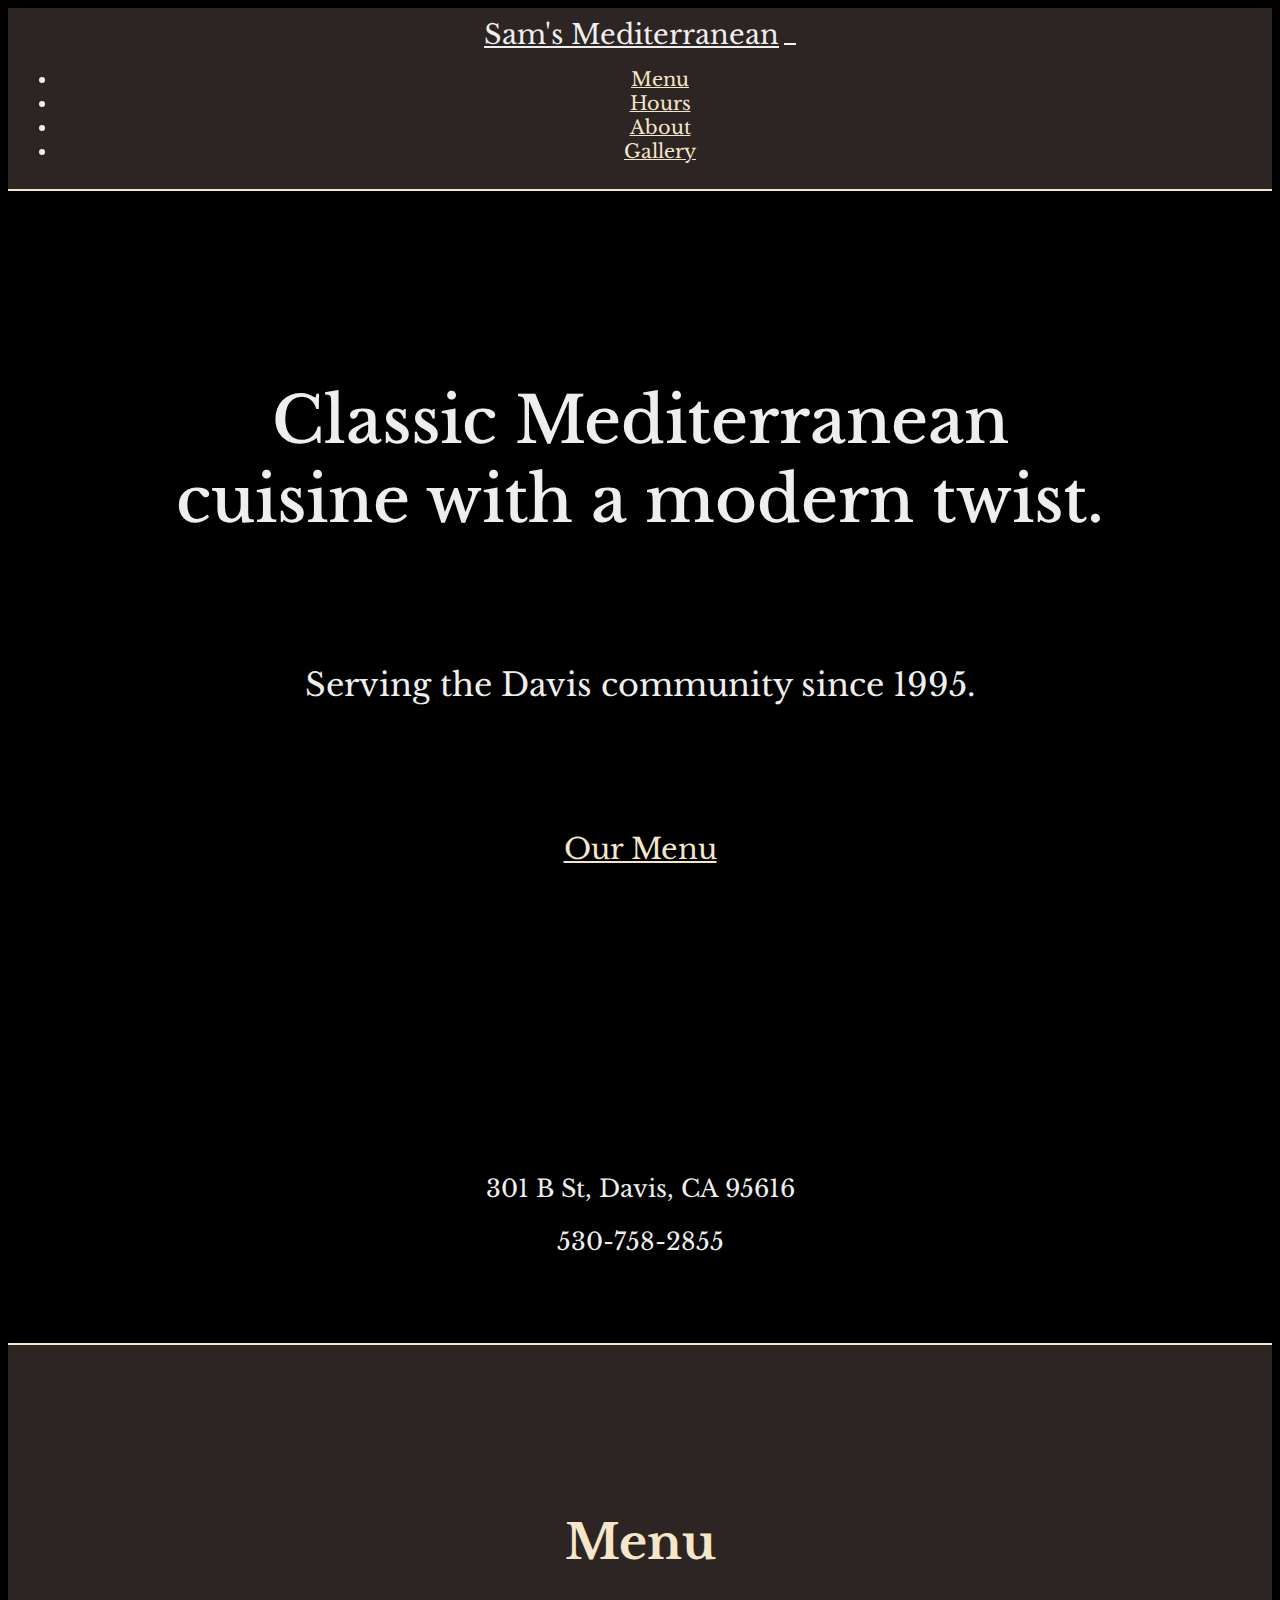
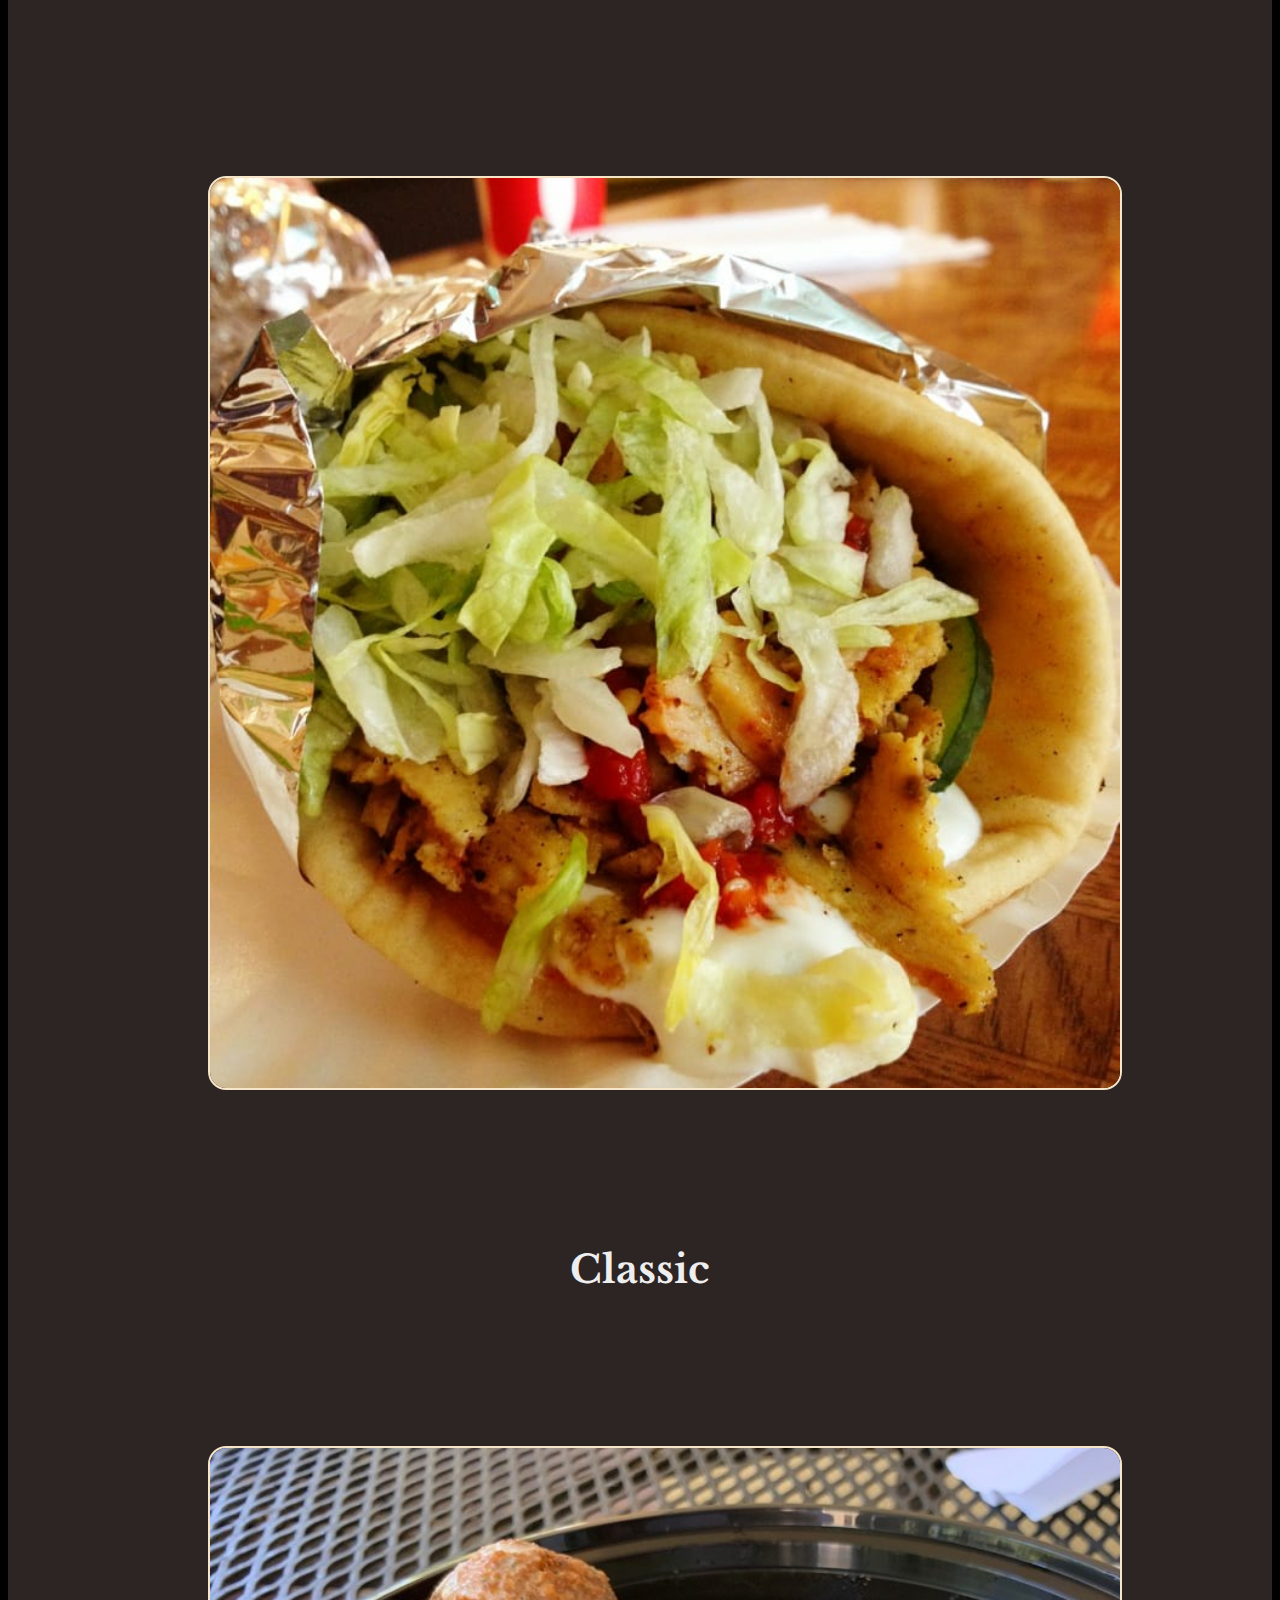
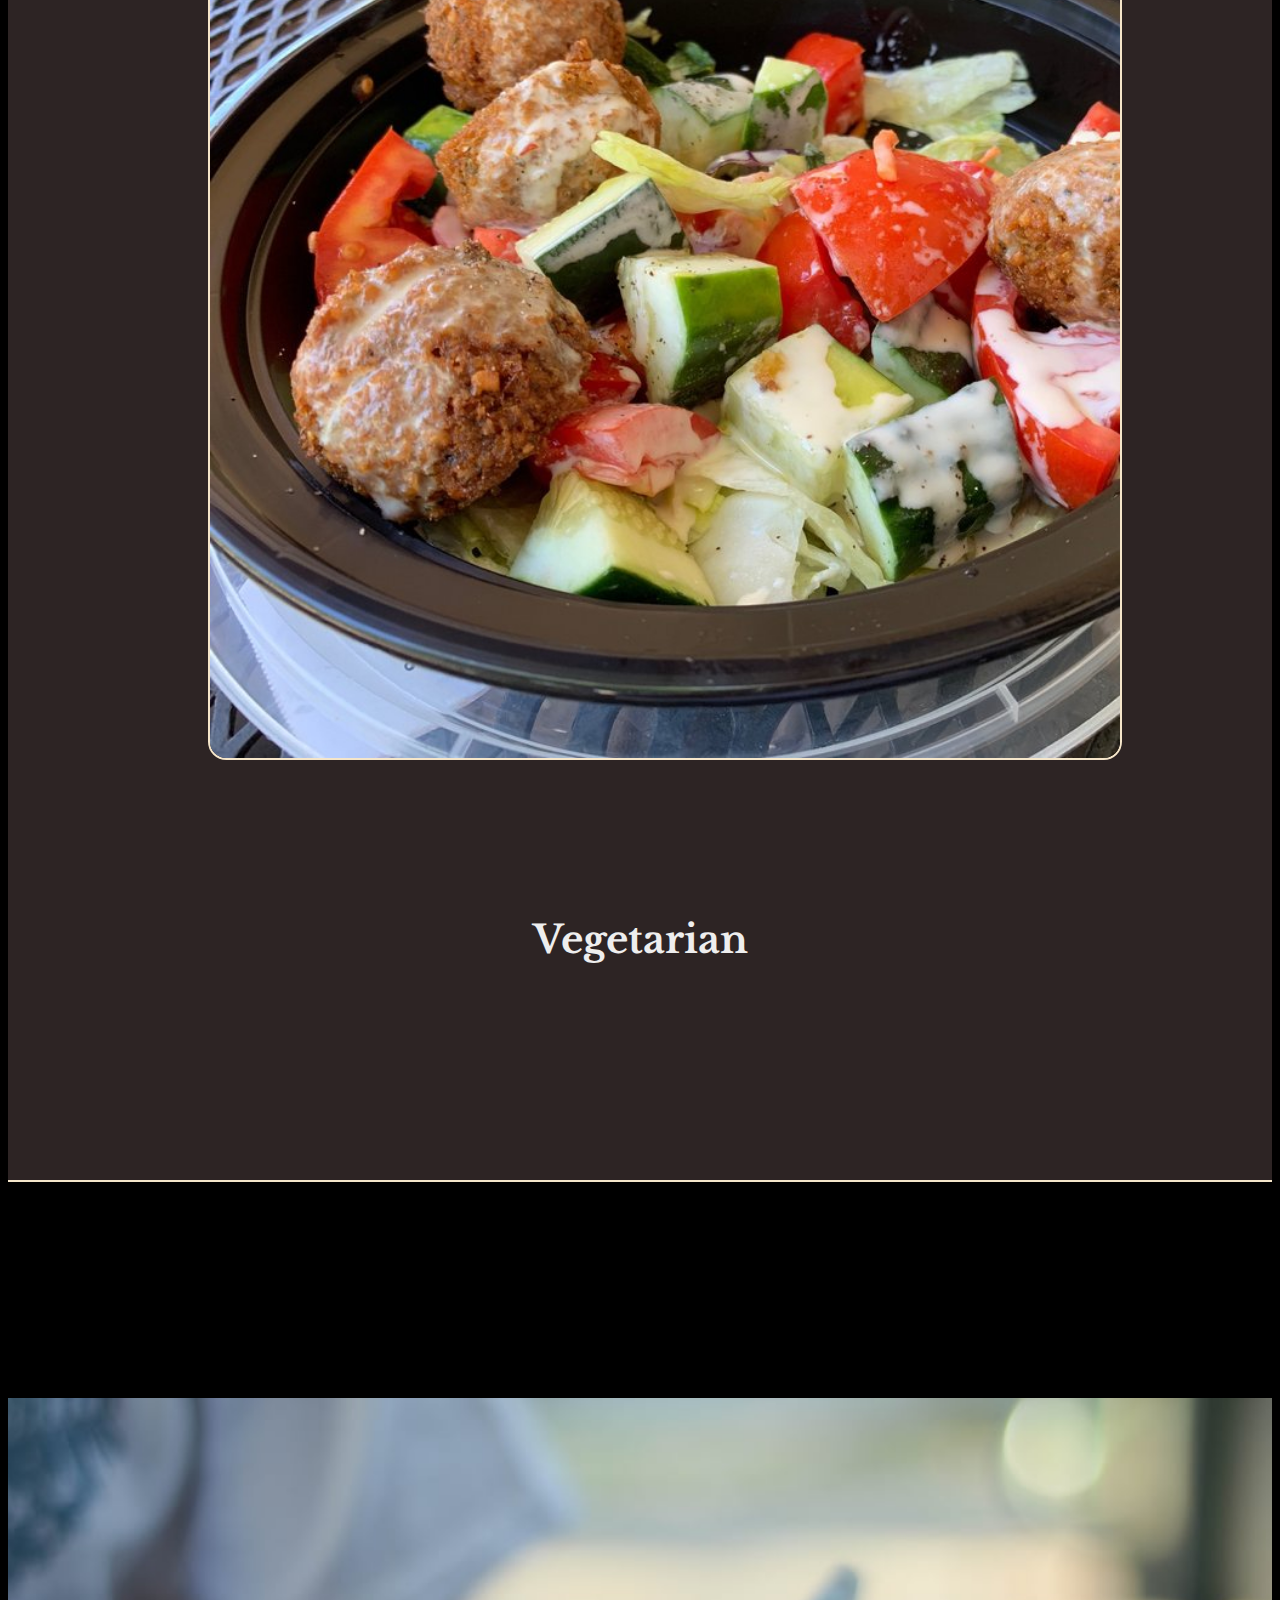
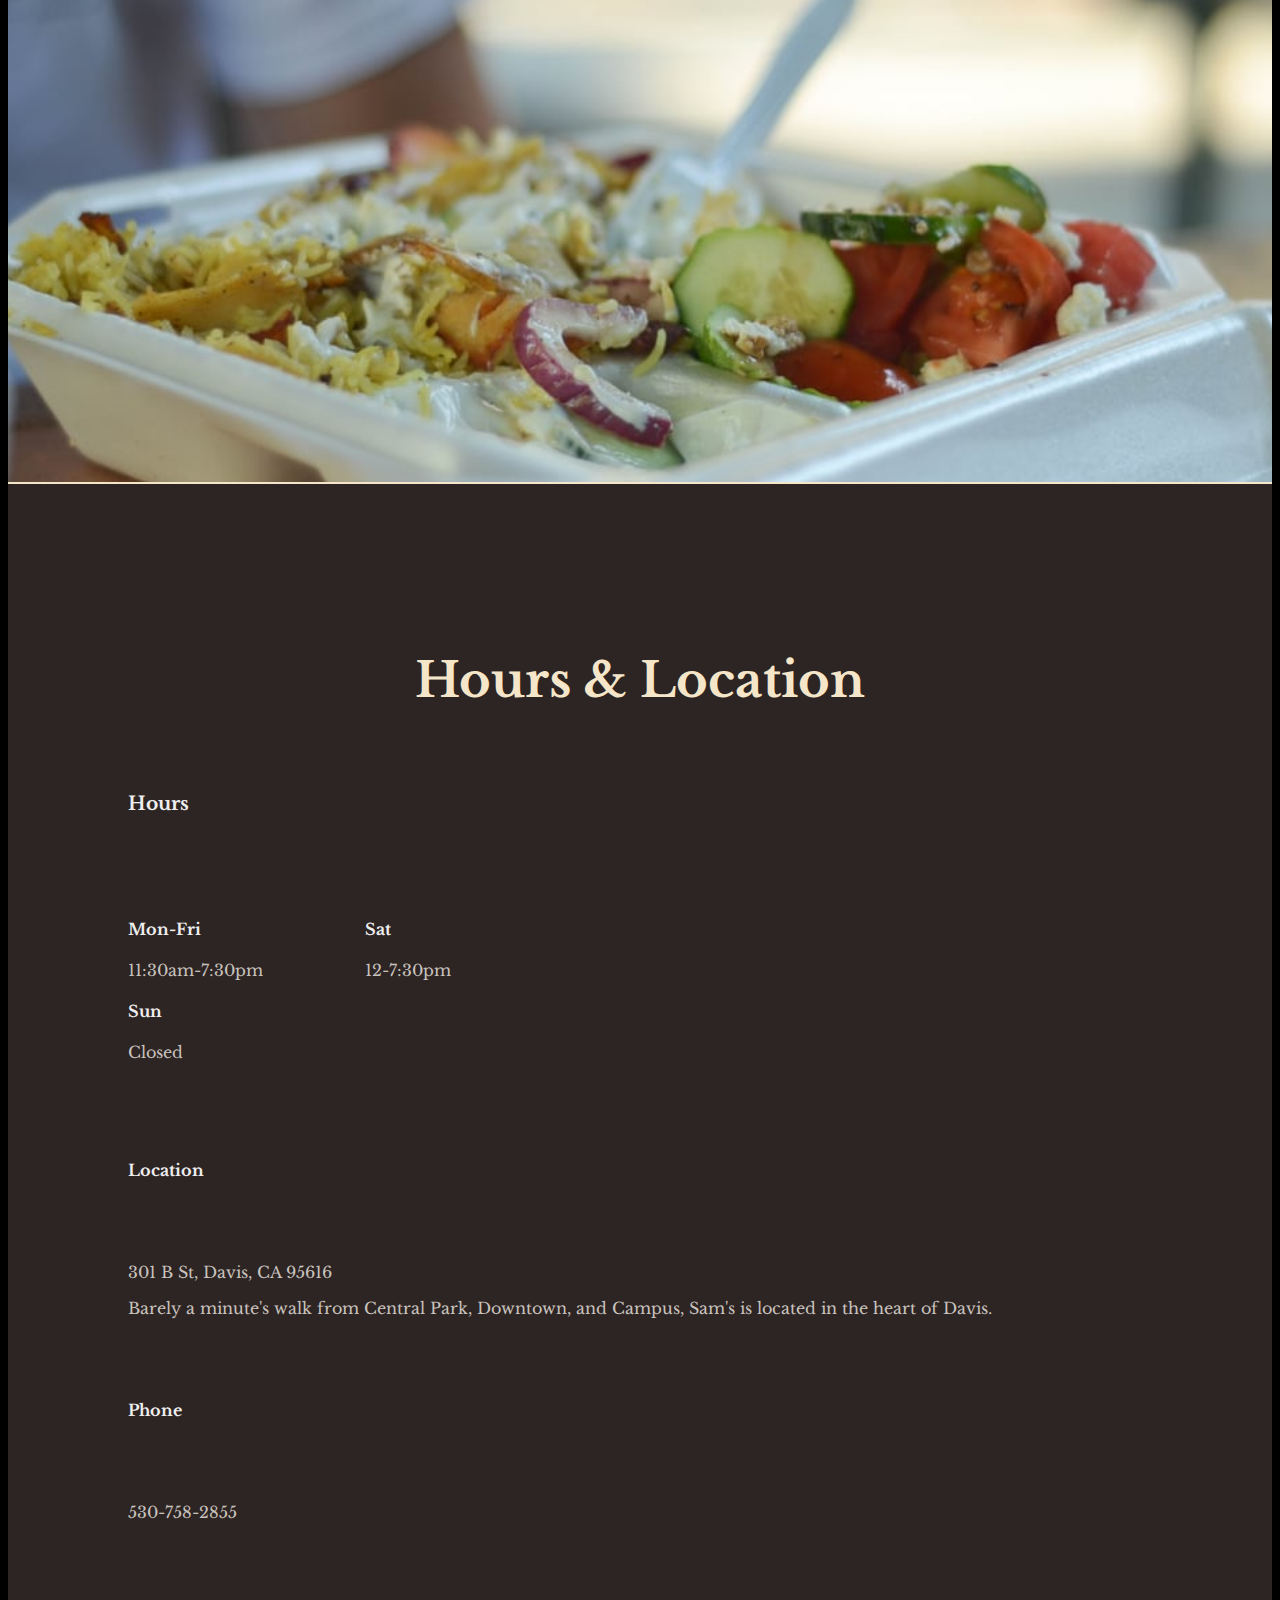
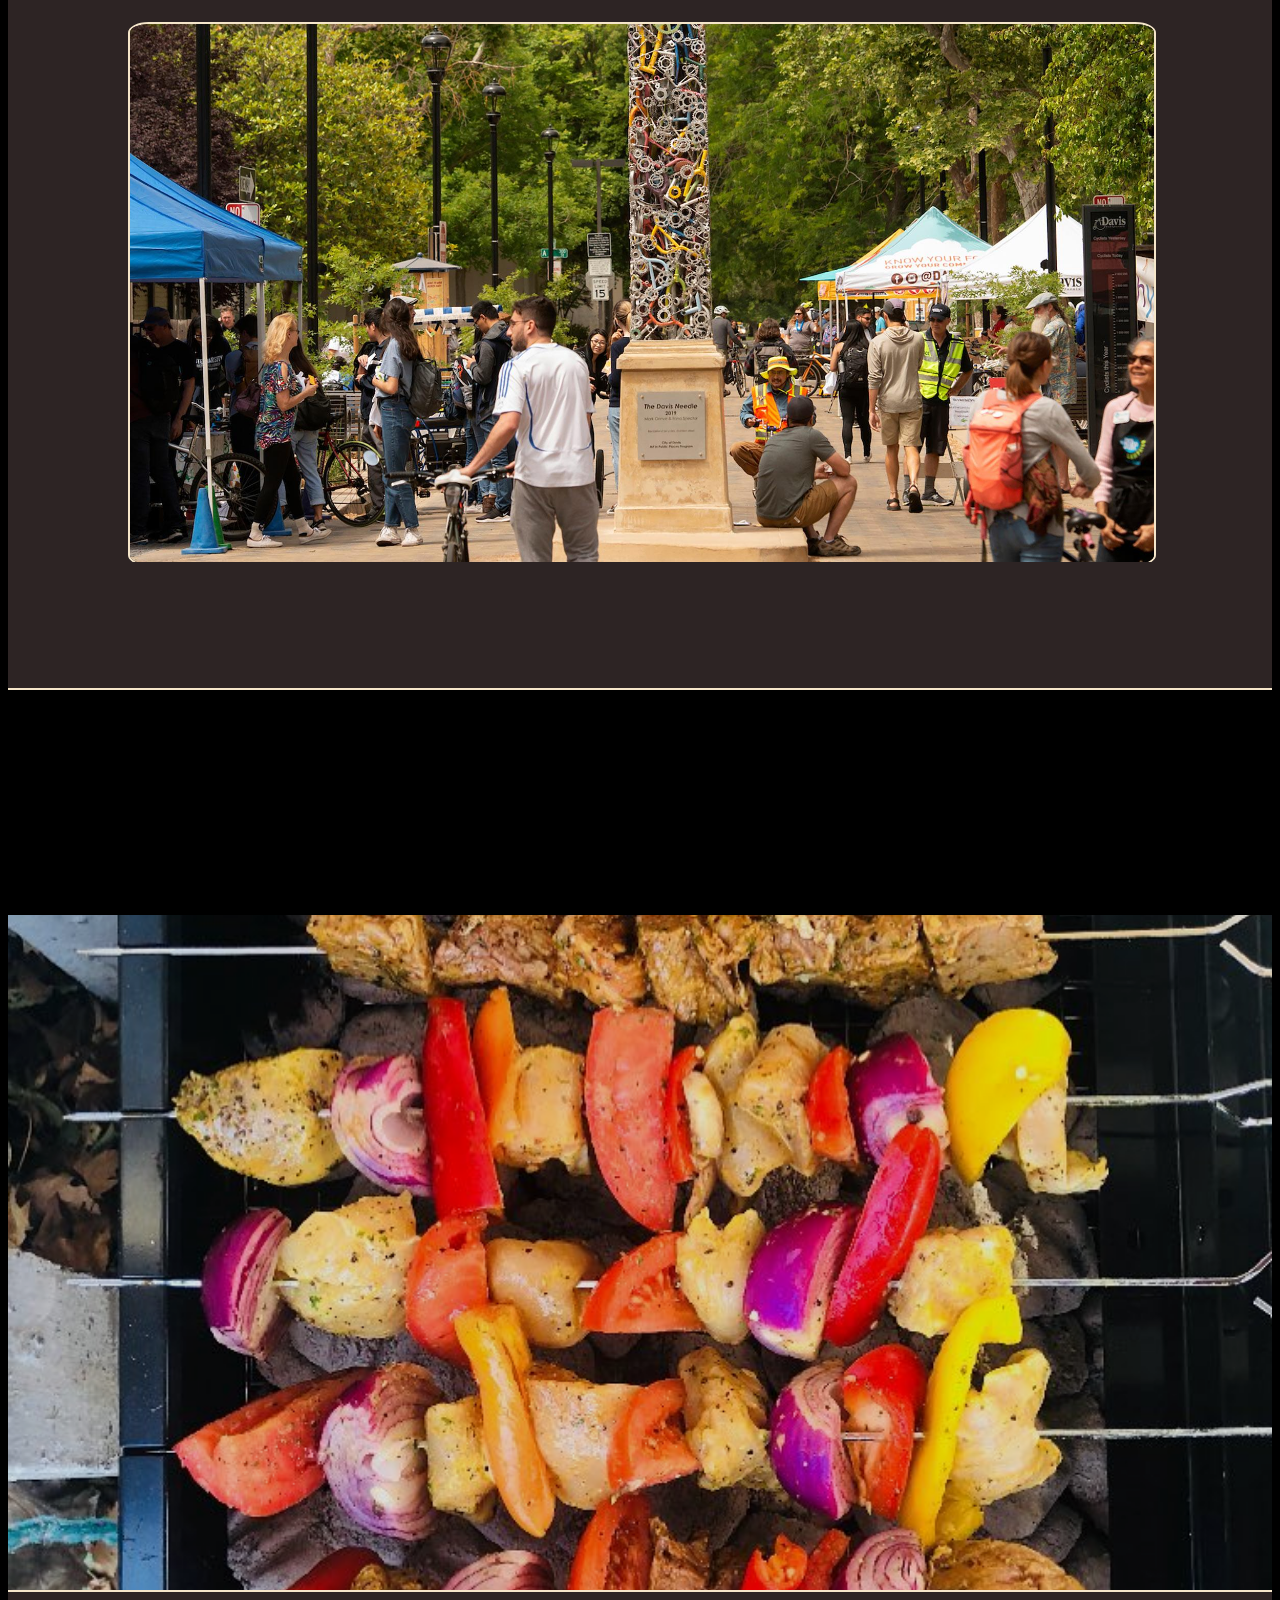
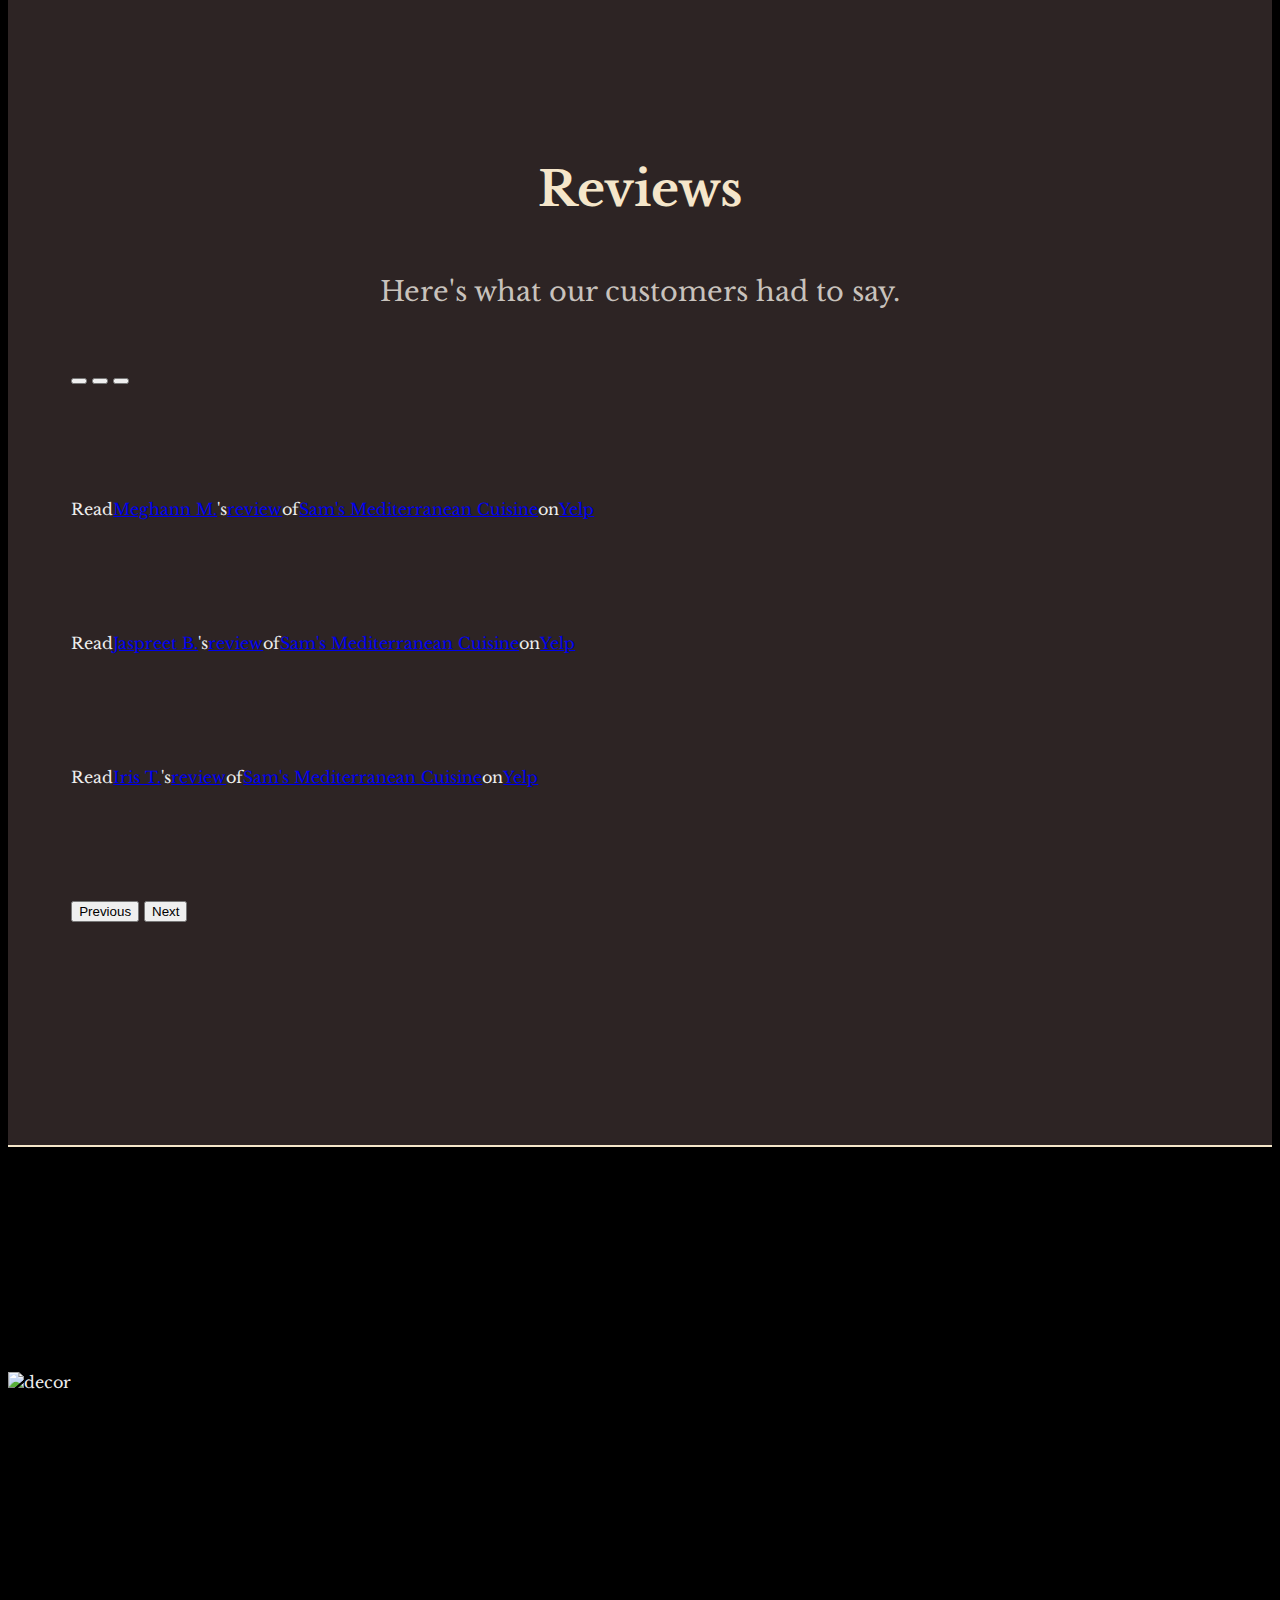
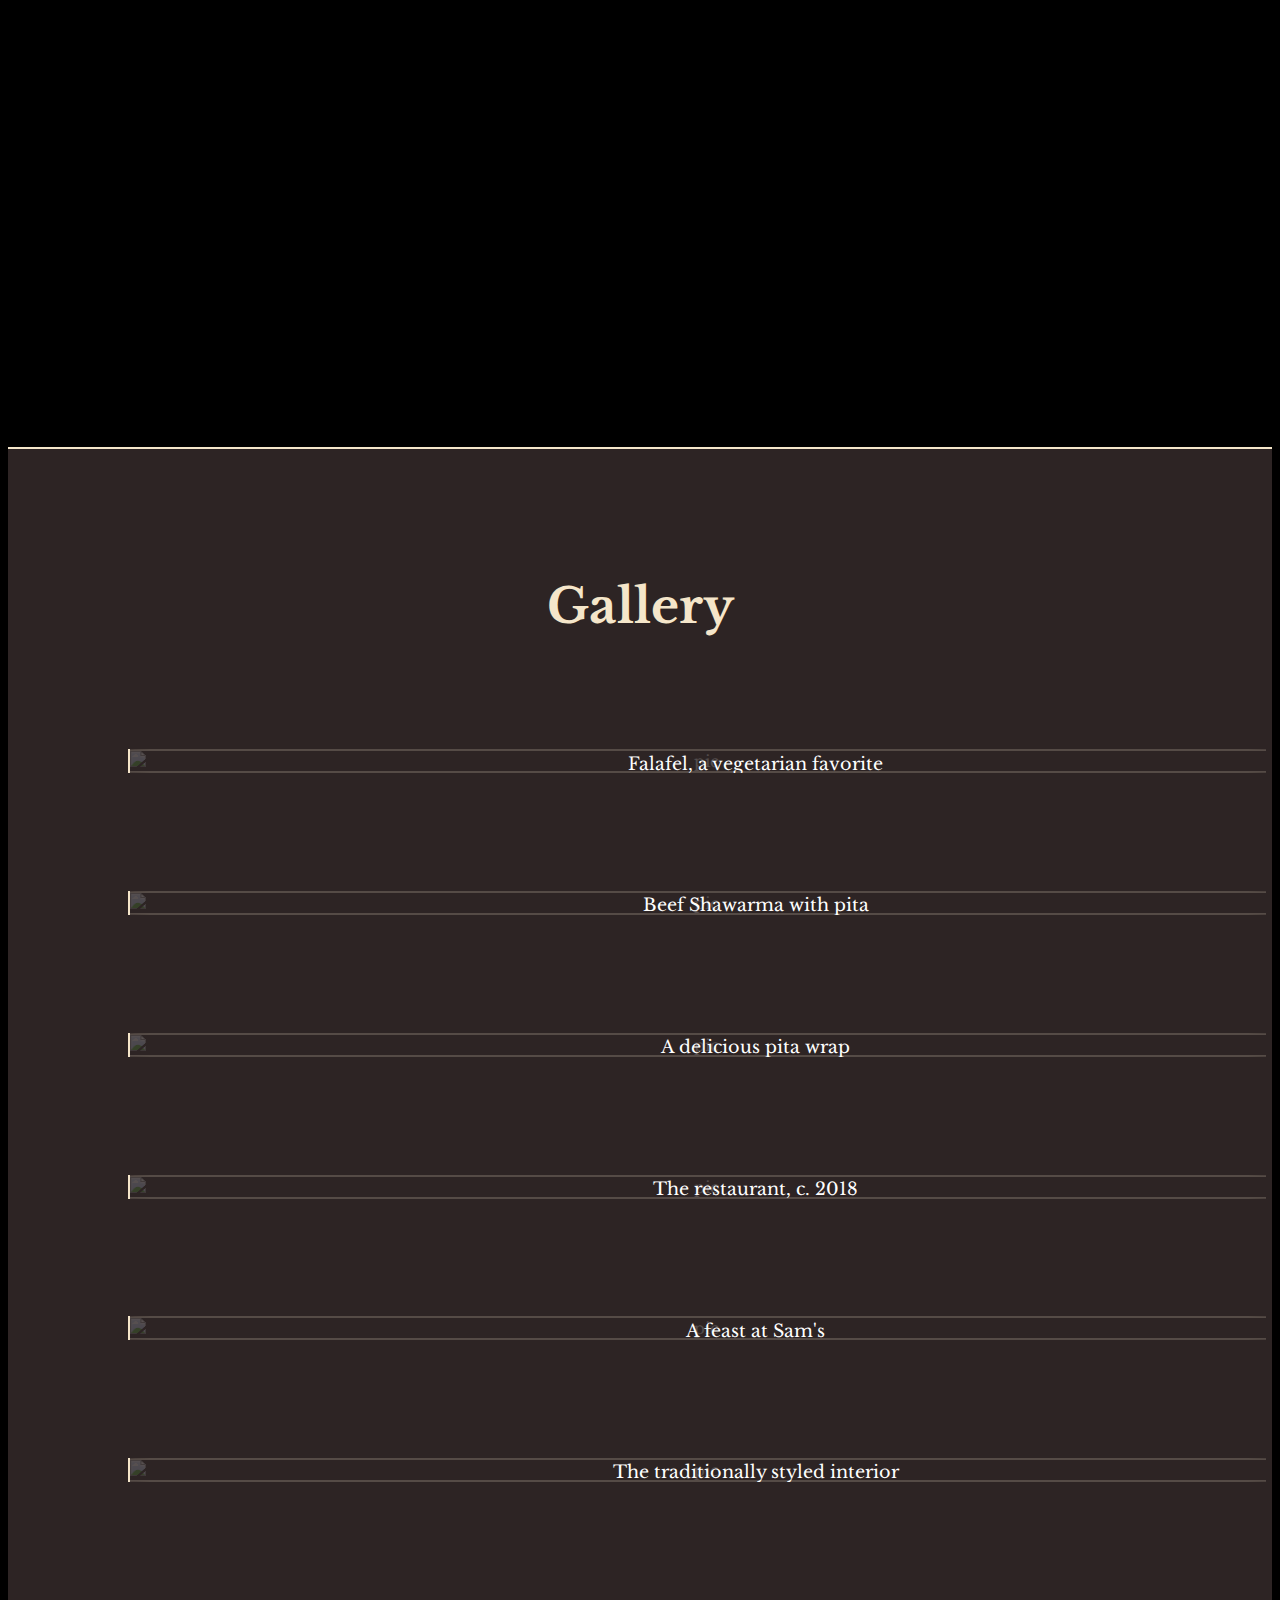
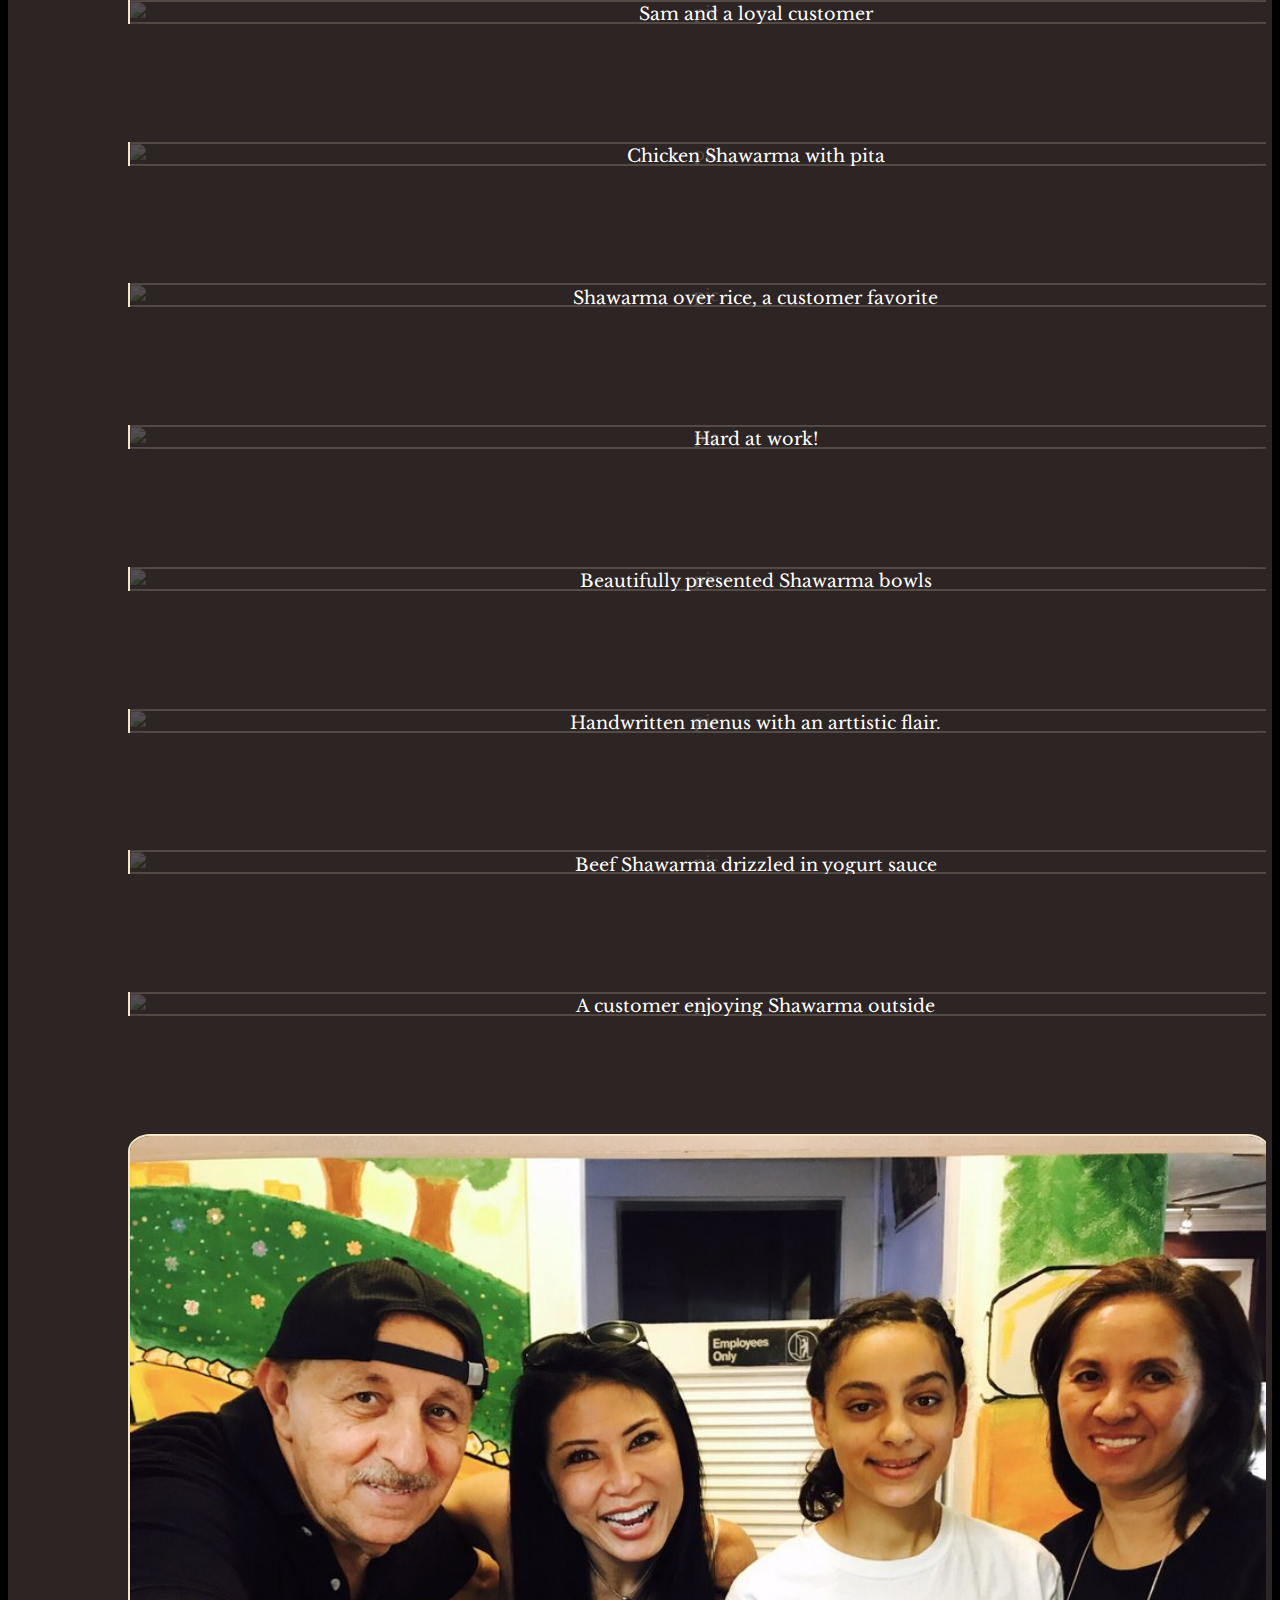
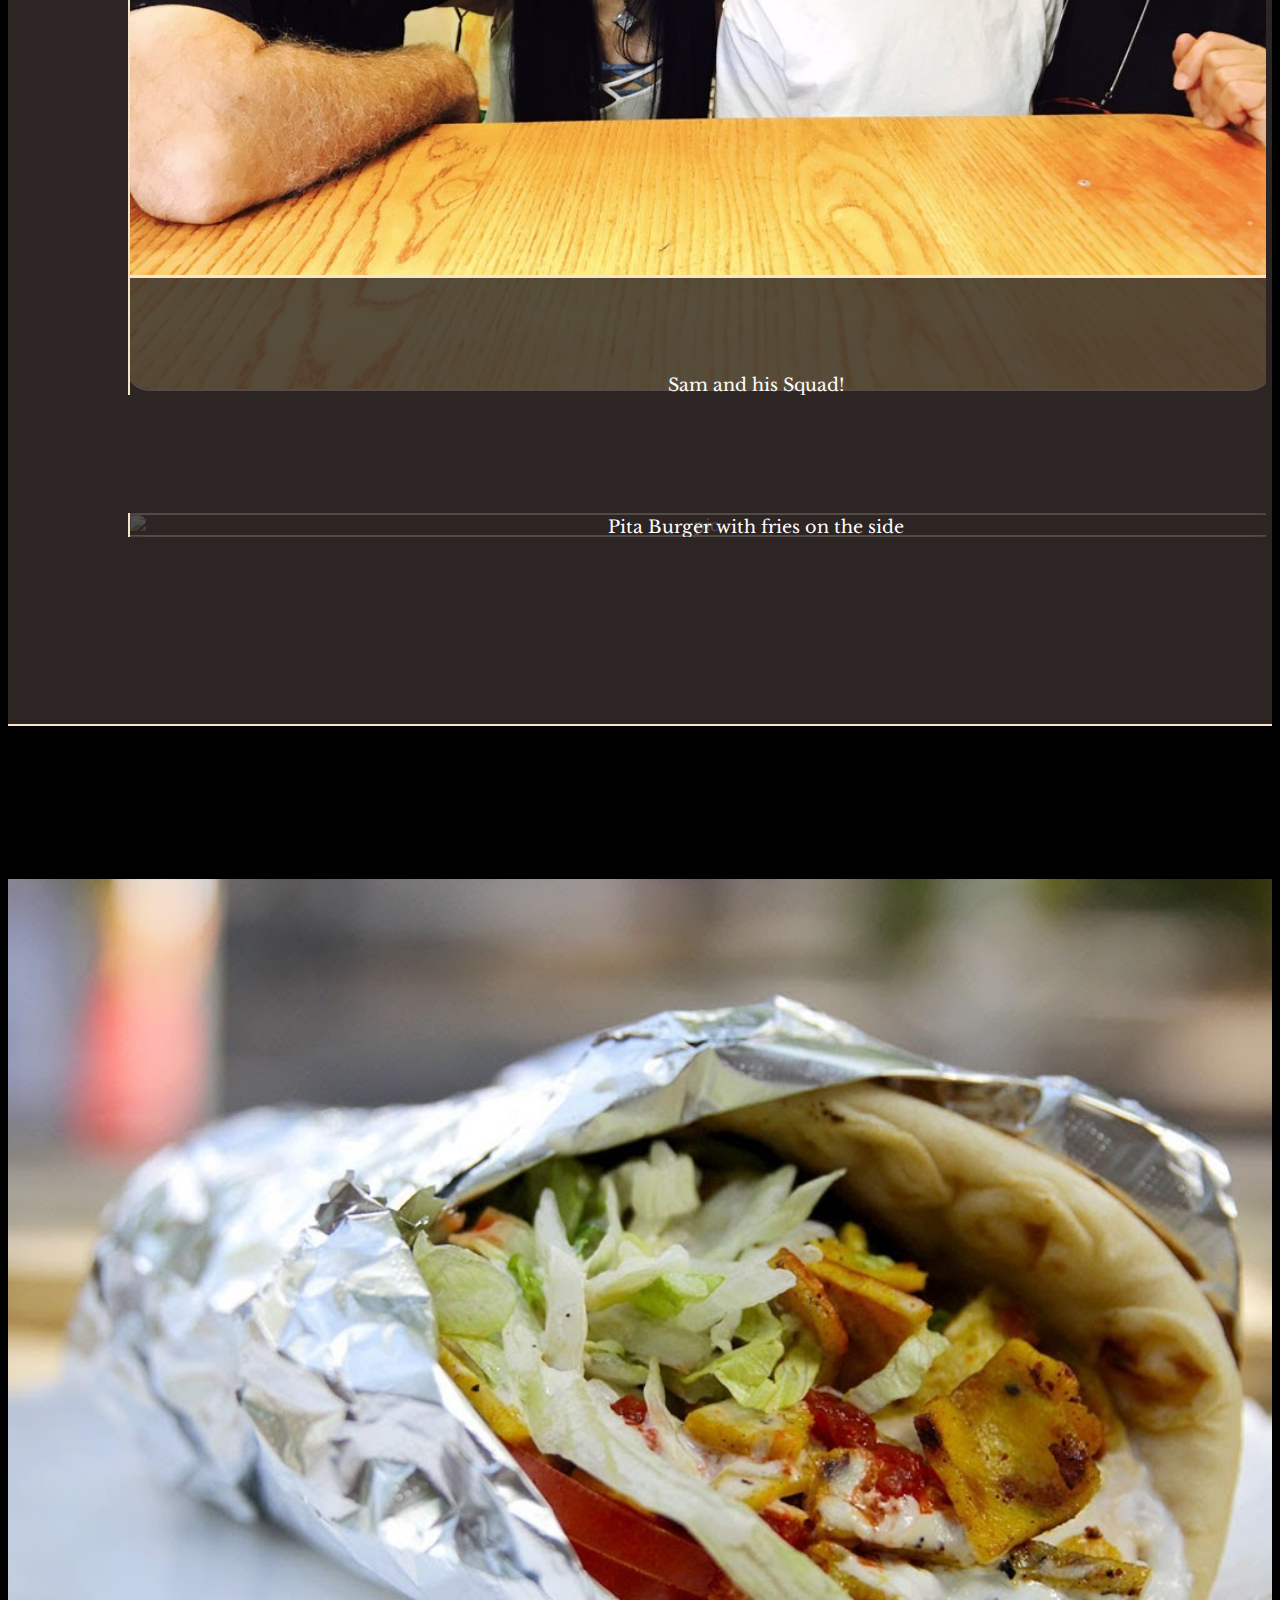
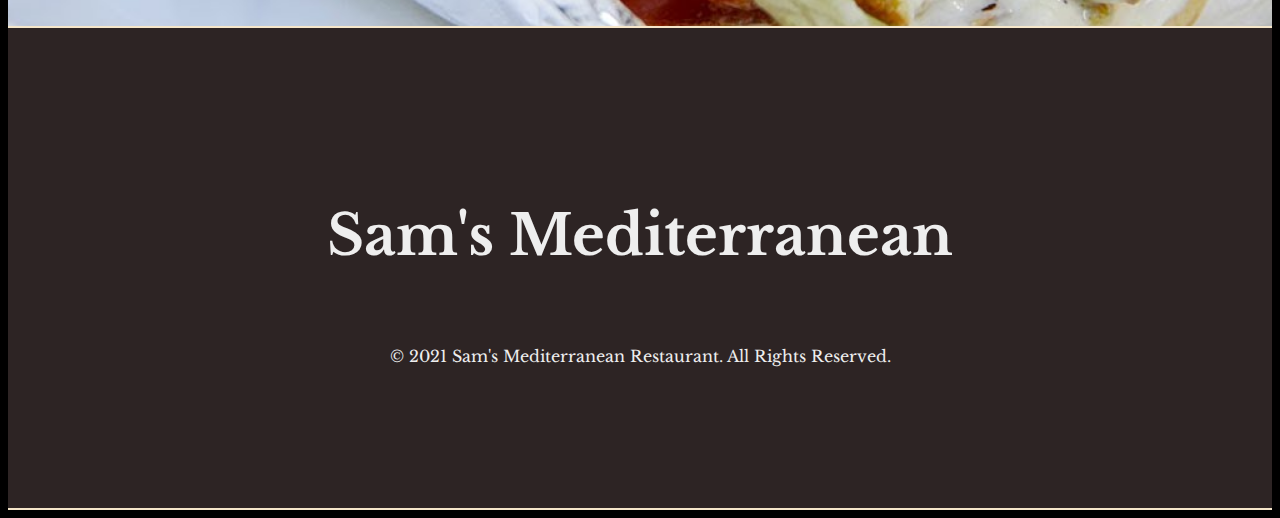
==== commit 6b189760: "Add files via upload" ====
--- a/index.html
+++ b/index.html
@@ -9,11 +9,7 @@
   <link rel="icon" type="image/png" sizes="192x192" href="images/android-chrome-192x192.png">
 
   <!-- bootstrap -->
-  <link href="https://cdn.jsdelivr.net/npm/bootstrap@5.0.2/dist/css/bootstrap.min.css" rel="stylesheet" integrity="sha384-EVSTQN3/azprG1Anm3QDgpJLIm9Nao0Yz1ztcQTwFspd3yD65VohhpuuCOmLASjC" crossorigin="anonymous">
-  <script src="https://cdn.jsdelivr.net/npm/bootstrap@5.0.2/dist/js/bootstrap.bundle.min.js" integrity="sha384-MrcW6ZMFYlzcLA8Nl+NtUVF0sA7MsXsP1UyJoMp4YLEuNSfAP+JcXn/tWtIaxVXM" crossorigin="anonymous"></script>
-
-  <!-- font-Awesome -->
-  <script defer src="https://use.fontawesome.com/releases/v5.0.7/js/all.js"></script>
+  <link href="https://cdn.jsdelivr.net/npm/bootstrap@5.1.0/dist/css/bootstrap.min.css" rel="stylesheet" integrity="sha384-KyZXEAg3QhqLMpG8r+8fhAXLRk2vvoC2f3B09zVXn8CA5QIVfZOJ3BCsw2P0p/We" crossorigin="anonymous">
 
   <!-- Fonts -->
   <link rel="preconnect" href="https://fonts.googleapis.com">
@@ -29,45 +25,59 @@
 <body>
 
   <!-- navbar -->
-    <nav class="navbar navbar-expand-lg navbar-light">
-      <div class="nav-container container-fluid">
-        <a class="navbar-brand" href="#top">Sam's Mediterranean</a>
-        <button class="navbar-toggler" type="button" data-bs-toggle="collapse" data-bs-target="#navbarTogglerDemo02" aria-controls="navbarTogglerDemo02" aria-expanded="true" aria-label="Toggle navigation">
-          <span>
-            <i class="navbar-bar fas fa-bars"></i>
-          </span>
-        </button>
-
-        <div class="collapse navbar-collapse" id="navbarTogglerDemo02">
-
-          <ul class="navbar-nav ms-auto">
-            <li class="nav-item">
-              <a class="nav-link" href="menu.html">Menu</a>
-            </li>
-            <li class="nav-item">
-              <a class="nav-link" href="#hours">Hours</a>
-            </li>
-            <li class="nav-item">
-              <a class="nav-link" href="about.html">About</a>
-            </li>
-            <li class="nav-item">
-              <a class="nav-link" href="#gallery">Gallery</a>
-            </li>
-          </ul>
-        </div>
-      </div>
-    </nav>
+  <nav class="navbar navbar-expand-lg navbar-light">
+    <div class="nav-container container-fluid">
+      <a class="navbar-brand" href="#top">Sam's Mediterranean</a>
+      <button class="navbar-toggler" type="button" data-bs-toggle="collapse" data-bs-target="#navbarTogglerDemo02" aria-controls="navbarTogglerDemo02" aria-expanded="true" aria-label="Toggle navigation">
+        <span>
+          <i class="navbar-bar fas fa-bars"></i>
+        </span>
+      </button>
+
+      <div class="collapse navbar-collapse" id="navbarTogglerDemo02">
+
+        <ul class="navbar-nav ms-auto">
+          <li class="nav-item">
+            <a class="nav-link" href="menu.html">Menu</a>
+          </li>
+          <li class="nav-item">
+            <a class="nav-link" href="#hours">Hours</a>
+          </li>
+          <li class="nav-item">
+            <a class="nav-link" href="about.html">About</a>
+          </li>
+          <li class="nav-item">
+            <a class="nav-link" href="#gallery">Gallery</a>
+          </li>
+          <!-- <li class="nav-item">
+            <a class="nav-link" href="contact.html">Contact</a>
+          </li> -->
+        </ul>
+      </div>
+    </div>
+  </nav>
 
   <!-- main section -->
 
   <section id="top">
     <div class="bg-wrapper">
-      <img class="bg" src="images/med2.png" alt="Background">
+      <img class="bg" src="images/baklava2.jpeg" alt="Background">
     </div>
     <div class="title-content">
       <h1 class="big-title"><span>Classic Mediterranean cuisine</span> <span> with a modern twist. </span></h1>
-      <p class="sub-title">All made with locally sourced ingredients.</p>
-      <a class="cta btn btn-outline-light" href="#menu" role="button">Our Menu</a>
+      <p class="sub-title">Serving the Davis community since 1995.</p>
+      <a class="cta btn btn-outline-light" href="menu.html" role="button">Our Menu</a>
+      <div class="socials">
+        <a href="https://www.facebook.com/Sams-Cuisine-117530438264877/">
+          <i class="social-icon-lg fab fa-facebook-f"></i>
+        </a>
+        <a href="https://www.yelp.com/biz/sams-mediterranean-cuisine-davis">
+          <i class="social-icon-lg fab fa-yelp fa-2x"></i>
+        </a>
+        <a href="https://www.instagram.com/samscuisine/?hl=en">
+          <i class="social-icon-lg fab fa-instagram fa-2x"></i>
+        </a>
+      </div>
       <div class="contact-info">
         <p>301 B St, Davis, CA 95616</p>
         <p>530-758-2855</p>
@@ -81,7 +91,7 @@
       <div class="menu-row row">
         <div class="menu-box col-lg-6">
           <a href="menu.html#meat-menu">
-            <img class="bordered-image meat menu-pic" src="images/meat.jpeg" alt="meat">
+            <img class="bordered-image meat menu-pic" src="images/meat.jpg" alt="meat">
           </a>
           <h3 class="name">
             <a class="unlink" href="menu.html#meat-menu">Classic</a>
@@ -89,7 +99,7 @@
         </div>
         <div class="menu-box col-lg-6">
           <a href="menu.html#veg-menu"></a>
-          <img class=" bordered-image veg menu-pic" src="images/veg.jpeg" alt="vegetarian">
+          <img class=" bordered-image veg menu-pic" src="images/falafel.jpg" alt="vegetarian">
           </a>
           <h3 class="name">
             <a class="unlink" href="menu.html#veg-menu">Vegetarian</a>
@@ -100,7 +110,7 @@
   </section>
 
   <div class="bg2-wrapper">
-    <img class="bg2" src="images/med2.jpeg" alt="medfood2">
+    <img class="bg2" src="images/food.jpeg" alt="medfood2">
   </div>
 
   <section class="bordered" id="hours">
@@ -113,11 +123,15 @@
           <div class="inner-wrapper">
             <div class="weekday">
               <h4 class="sub-subheading">Mon-Fri</h4>
-              <p class="info">7am-9pm</p>
+              <p class="info">11:30am-7:30pm</p>
             </div>
             <div class="weekend">
-              <h4 class="sub-subheading">Sat-Sun</h4>
-              <p class="info">8am-10pm</p>
+              <h4 class="sub-subheading">Sat</h4>
+              <p class="info">12-7:30pm</p>
+            </div>
+            <div class="weekend">
+              <h4 class="sub-subheading">Sun</h4>
+              <p class="info">Closed</p>
             </div>
           </div>
 
@@ -126,7 +140,7 @@
             <i class="location-icon fas fa-map-marker-alt"></i>
           </h4>
           <p class="info">301 B St, Davis, CA 95616</p>
-          <p class="info">Lorem ipsum dolor sit amet, consectetur adipisicing elit, sed do eiusmod tempor incididunt ut labore et dolore magna aliqua. </p>
+          <p class="info">Barely a minute's walk from Central Park, Downtown, and Campus, Sam's is located in the heart of Davis. </p>
           <h4 class="sub-heading">Phone</h4>
           <p class="info">530-758-2855</p>
         </div>
@@ -138,18 +152,60 @@
   </section>
 
   <div class="bg3-wrapper">
-    <img class="bg3" src="images/baklava.jpg" alt="Background">
+    <img class="bg3" src="images/2.jpeg" alt="Background">
   </div>
 
   <section class="bordered" id="testemonials">
-    <div class="testemonial-container container-fluid">
-      <h2 class="title2">Reviews</h2>
-      <div class="testemonial-body">
-        <p>Don't take our word for it. Here's what the customers said.</p>
-      </div>
+
+    <h2 class="title2">Reviews</h2>
+    <div class="testemonial-body">
+      <p>Here's what our customers had to say.</p>
+    </div>
+
+    <div id="review-carousel" class="carousel slide" data-bs-ride="carousel">
+      <div class="carousel-indicators">
+        <button type="button" data-bs-target="#review-carousel" data-bs-slide-to="0" class="active" aria-current="true" aria-label="Slide 1"></button>
+        <button type="button" data-bs-target="#review-carousel" data-bs-slide-to="1" aria-label="Slide 2"></button>
+        <button type="button" data-bs-target="#review-carousel" data-bs-slide-to="2" aria-label="Slide 3"></button>
+      </div>
+      <div class="carousel-inner">
+        <div class="carousel-item active">
+          <span class="yelp-review" data-review-id="9v19onRBxUo8OJ22T2wTmw" data-hostname="www.yelp.com">Read <a href="https://www.yelp.com/user_details?userid=_btG1zrdsjXjjWhLBTXY4g" rel="nofollow noopener">Meghann M.</a>'s <a
+              href="https://www.yelp.com/biz/sams-mediterranean-cuisine-davis?hrid=9v19onRBxUo8OJ22T2wTmw" rel="nofollow noopener">review</a> of <a href="https://www.yelp.com/biz/I2MviWrFablKCIhePw-MjA" rel="nofollow noopener">Sam's Mediterranean
+              Cuisine</a> on <a href="https://www.yelp.com" rel="nofollow noopener">Yelp</a>
+            <script src="https://www.yelp.com/embed/widgets.js" type="text/javascript" async></script>
+          </span>
+        </div>
+        <div class="carousel-item">
+          <span class="yelp-review" data-review-id="ZSjSFKfsCdVIx5fhD36i3g" data-hostname="www.yelp.com">Read <a href="https://www.yelp.com/user_details?userid=6kLafrMcERCcRXfodRSFEg" rel="nofollow noopener">Jaspreet B.</a>'s <a
+              href="https://www.yelp.com/biz/sams-mediterranean-cuisine-davis?hrid=ZSjSFKfsCdVIx5fhD36i3g" rel="nofollow noopener">review</a> of <a href="https://www.yelp.com/biz/I2MviWrFablKCIhePw-MjA" rel="nofollow noopener">Sam's Mediterranean
+              Cuisine</a> on <a href="https://www.yelp.com" rel="nofollow noopener">Yelp</a>
+            <script src="https://www.yelp.com/embed/widgets.js" type="text/javascript" crossorigin="anonymous" async></script>
+          </span>
+        </div>
+        <div class="carousel-item">
+          <span class="yelp-review" data-review-id="oKNdye46Zt4PezRm2Sh6cw" data-hostname="www.yelp.com">Read <a href="https://www.yelp.com/user_details?userid=QAB-ET9c6Lh4nzx3B0HS5w" rel="nofollow noopener">Iris T.</a>'s <a
+              href="https://www.yelp.com/biz/sams-mediterranean-cuisine-davis?hrid=oKNdye46Zt4PezRm2Sh6cw" rel="nofollow noopener">review</a> of <a href="https://www.yelp.com/biz/I2MviWrFablKCIhePw-MjA" rel="nofollow noopener">Sam's Mediterranean
+              Cuisine</a> on <a href="https://www.yelp.com" rel="nofollow noopener">Yelp</a>
+            <script src="https://www.yelp.com/embed/widgets.js" type="text/javascript" crossorigin="anonymous" async></script>
+          </span>
+        </div>
+      </div>
+      <button class="carousel-control-prev" type="button" data-bs-target="#review-carousel" data-bs-slide="prev">
+        <span class="carousel-control-prev-icon" aria-hidden="true"></span>
+        <span class="visually-hidden">Previous</span>
+      </button>
+      <button class="carousel-control-next" type="button" data-bs-target="#review-carousel" data-bs-slide="next">
+        <span class="carousel-control-next-icon" aria-hidden="true"></span>
+        <span class="visually-hidden">Next</span>
+      </button>
+    </div>
+
+    <!-- <div class="testemonial-container container-fluid">
+
       <div class="yelp">
         <a href="https://www.yelp.com/biz/sams-mediterranean-cuisine-davis?hrid=oKNdye46Zt4PezRm2Sh6cw&utm_campaign=www_review_share_popup&utm_medium=copy_link&utm_source=(direct)">
-            <img class="bordered-image review1 yelp-review" src="images/review1.png" alt="Review1">
+          <img class="bordered-image review1 yelp-review" src="images/review1.png" alt="Review1">
         </a>
         <a href="https://www.yelp.com/biz/sams-mediterranean-cuisine-davis?hrid=9v19onRBxUo8OJ22T2wTmw&utm_campaign=www_review_share_popup&utm_medium=copy_link&utm_source=(direct)">
           <img class="bordered-image review2 yelp-review" src="images/review2.png" alt="Review2">
@@ -158,7 +214,8 @@
           <img class="bordered-image review3 yelp-review" src="images/review3.png" alt="Review3">
         </a>
       </div>
-    </div>
+    </div> -->
+
   </section>
 
   <div class="decor-wrapper">
@@ -167,55 +224,135 @@
 
   <section class="bordered" id="gallery">
     <div class="container-fluid">
-      <h2 class= "section-title title4">Gallery</h2>
+      <h2 class="section-title title4">Gallery</h2>
       <div class="gallery-pic-row row">
         <div class="gallery-col col-lg-3 col-md-4 col-sm-6">
-          <img class="bordered-image gallery-pic" src="yelp-images/1.jpeg" alt="pic">
-        </div>
-        <div class="gallery-col col-lg-3 col-md-4 col-sm-6">
-          <img class="bordered-image gallery-pic" src="yelp-images/2.jpeg" alt="pic">
-        </div>
-        <div class="gallery-col gallery-col col-lg-3 col-md-4 col-sm-6">
-          <img class="bordered-image bordered-image bordered-image bordered-image bordered-image bordered-image gallery-pic" src="yelp-images/3.jpeg" alt="pic">
-        </div>
-        <div class="gallery-col col-lg-3 col-md-4 col-sm-6">
-          <img class="bordered-image bordered-image bordered-image bordered-image bordered-image gallery-pic" src="yelp-images/4.jpeg" alt="pic">
-        </div>
-        <div class="gallery-col col-lg-3 col-md-4 col-sm-6">
-          <img class="bordered-image bordered-image bordered-image bordered-image gallery-pic" src="yelp-images/5.jpeg" alt="pic">
-        </div>
-        <div class="gallery-col col-lg-3 col-md-4 col-sm-6">
-          <img class="bordered-image bordered-image bordered-image gallery-pic" src="yelp-images/6.jpeg" alt="pic">
-        </div>
-        <div class="gallery-col col-lg-3 col-md-4 col-sm-6">
-          <img class="bordered-image bordered-image gallery-pic" src="yelp-images/7.jpeg" alt="pic">
-        </div>
-        <div class="gallery-col col-lg-3 col-md-4 col-sm-6">
-          <img class="bordered-image gallery-pic" src="yelp-images/8.jpeg" alt="pic">
-        </div>
-        <div class="gallery-col col-lg-3 col-md-4 col-sm-6">
-          <img class="bordered-image bordered-image bordered-image bordered-image gallery-pic" src="yelp-images/9.jpeg" alt="pic">
-        </div>
-        <div class="gallery-col col-lg-3 col-md-4 col-sm-6">
-          <img class="bordered-image bordered-image bordered-image gallery-pic" src="yelp-images/10.jpeg" alt="pic">
-        </div>
-        <div class="gallery-col col-lg-3 col-md-4 col-sm-6">
-          <img class="bordered-image bordered-image gallery-pic" src="yelp-images/11.jpeg" alt="pic">
-        </div>
-        <div class="gallery-col col-lg-3 col-md-4 col-sm-6">
-          <img class="bordered-image gallery-pic" src="yelp-images/12.jpeg" alt="pic">
-        </div>
-        <div class="gallery-col col-lg-3 col-md-4 col-sm-6">
-          <img class="bordered-image bordered-image bordered-image bordered-image gallery-pic" src="yelp-images/13.jpeg" alt="pic">
-        </div>
-        <div class="gallery-col col-lg-3 col-md-4 col-sm-6">
-          <img class="bordered-image bordered-image bordered-image gallery-pic" src="yelp-images/14.jpeg" alt="pic">
-        </div>
-        <div class="gallery-col col-lg-3 col-md-4 col-sm-6">
-          <img class="bordered-image bordered-image gallery-pic" src="yelp-images/15.jpeg" alt="pic">
-        </div>
-        <div class="gallery-col col-lg-3 col-md-4 col-sm-6">
-          <img class="bordered-image gallery-pic" src="yelp-images/16.jpeg" alt="pic">
+          <div class="top">
+            <img class="bordered-image gallery-pic" src="yelp-images/1.jpg" alt="pic">
+            <div class="bottom">
+              <p class="txt">Falafel, a vegetarian favorite</p>
+            </div>
+          </div>
+        </div>
+        <div class="gallery-col col-lg-3 col-md-4 col-sm-6">
+          <div class="top">
+            <img class="bordered-image gallery-pic" src="yelp-images/2.jpg" alt="pic">
+            <div class="bottom">
+              <p class="txt">Beef Shawarma with pita</p>
+            </div>
+          </div>
+        </div>
+        <div class="gallery-col col-lg-3 col-md-4 col-sm-6">
+          <div class="top">
+            <img class="bordered-image gallery-pic" src="yelp-images/3.jpg" alt="pic">
+            <div class="bottom">
+              <p class="txt">A delicious pita wrap</p>
+            </div>
+          </div>
+        </div>
+        <div class="gallery-col col-lg-3 col-md-4 col-sm-6">
+          <div class="top">
+            <img class="bordered-image gallery-pic" src="yelp-images/4.jpg" alt="pic">
+            <div class="bottom">
+              <p class="txt">The restaurant, c. 2018</p>
+            </div>
+          </div>
+        </div>
+        <div class="gallery-col col-lg-3 col-md-4 col-sm-6">
+          <div class="top">
+            <img class="bordered-image gallery-pic" src="yelp-images/5.jpg" alt="pic">
+            <div class="bottom">
+              <p class="txt">A feast at Sam's</p>
+            </div>
+          </div>
+        </div>
+        <div class="gallery-col col-lg-3 col-md-4 col-sm-6">
+          <div class="top">
+            <img class="bordered-image gallery-pic" src="yelp-images/6.jpg" alt="pic">
+            <div class="bottom">
+              <p class="txt">The traditionally styled interior</p>
+            </div>
+          </div>
+        </div>
+        <div class="gallery-col col-lg-3 col-md-4 col-sm-6">
+          <div class="top">
+            <img class="bordered-image gallery-pic" src="yelp-images/7.jpg" alt="pic">
+            <div class="bottom">
+              <p class="txt">Sam and a loyal customer</p>
+            </div>
+          </div>
+        </div>
+        <div class="gallery-col col-lg-3 col-md-4 col-sm-6">
+          <div class="top">
+            <img class="bordered-image gallery-pic" src="yelp-images/8.jpg" alt="pic">
+            <div class="bottom">
+              <p class="txt">Chicken Shawarma with pita</p>
+            </div>
+          </div>
+        </div>
+        <div class="gallery-col col-lg-3 col-md-4 col-sm-6">
+          <div class="top">
+            <img class="bordered-image gallery-pic" src="yelp-images/9.jpg" alt="pic">
+            <div class="bottom">
+              <p class="txt">Shawarma over rice, a customer favorite</p>
+            </div>
+          </div>
+        </div>
+        <div class="gallery-col col-lg-3 col-md-4 col-sm-6">
+          <div class="top">
+            <img class="bordered-image gallery-pic" src="yelp-images/10.jpg" alt="pic">
+            <div class="bottom">
+              <p class="txt">Hard at work!</p>
+            </div>
+          </div>
+        </div>
+        <div class="gallery-col col-lg-3 col-md-4 col-sm-6">
+          <div class="top">
+            <img class="bordered-image gallery-pic" src="yelp-images/11.jpg" alt="pic">
+            <div class="bottom">
+              <p class="txt">Beautifully presented Shawarma bowls</p>
+            </div>
+          </div>
+        </div>
+        <div class="gallery-col col-lg-3 col-md-4 col-sm-6">
+          <div class="top">
+            <img class="bordered-image gallery-pic" src="yelp-images/12.jpg" alt="pic">
+            <div class="bottom">
+              <p class="txt">Handwritten menus with an arttistic flair.</p>
+            </div>
+          </div>
+        </div>
+        <div class="gallery-col col-lg-3 col-md-4 col-sm-6">
+          <div class="top">
+            <img class="bordered-image gallery-pic" src="yelp-images/13.jpg" alt="pic">
+            <div class="bottom">
+              <p class="txt">Beef Shawarma drizzled in yogurt sauce</p>
+            </div>
+          </div>
+        </div>
+        <div class="gallery-col col-lg-3 col-md-4 col-sm-6">
+          <div class="top">
+            <img class="bordered-image gallery-pic" src="yelp-images/14.jpg" alt="pic">
+            <div class="bottom">
+              <p class="txt">A customer enjoying Shawarma outside</p>
+            </div>
+          </div>
+        </div>
+        <div class="gallery-col col-lg-3 col-md-4 col-sm-6">
+          <div class="top">
+            <img class="bordered-image gallery-pic" src="yelp-images/15.jpeg" alt="pic">
+            <div class="bottom">
+              <p class="txt">Sam and his Squad!</p>
+            </div>
+          </div>
+        </div>
+        <div class="gallery-col col-lg-3 col-md-4 col-sm-6">
+          <div class="top">
+            <img class="bordered-image gallery-pic" src="yelp-images/16.jpg" alt="pic">
+            <div class="bottom">
+              <p class="txt">Pita Burger with fries on the side</p>
+            </div>
+          </div>
         </div>
       </div>
     </div>
@@ -231,18 +368,22 @@
       <a href="https://www.facebook.com/Sams-Cuisine-117530438264877/">
         <i class="social-icon fab fa-facebook-f"></i>
       </a>
-      <i class="social-icon fab fa-twitter"></i>
+      <a href="https://www.yelp.com/biz/sams-mediterranean-cuisine-davis">
+        <i class="social-icon fab fa-yelp"></i>
+      </a>
       <a href="https://www.instagram.com/samscuisine/?hl=en">
         <i class="social-icon fab fa-instagram"></i>
       </a>
-      <i class="social-icon fas fa-envelope"></i>
       <p class="copyright">© 2021 Sam's Mediterranean Restaurant. All Rights Reserved.</p>
     </div>
   </section>
 
+  <script defer src="https://use.fontawesome.com/releases/v5.0.7/js/all.js"></script>
   <script src="https://code.jquery.com/jquery-3.6.0.js" integrity="sha256-H+K7U5CnXl1h5ywQfKtSj8PCmoN9aaq30gDh27Xc0jk=" crossorigin="anonymous"></script>
+  <script src="https://cdn.jsdelivr.net/npm/bootstrap@5.1.0/dist/js/bootstrap.bundle.min.js" integrity="sha384-U1DAWAznBHeqEIlVSCgzq+c9gqGAJn5c/t99JyeKa9xxaYpSvHU5awsuZVVFIhvj" crossorigin="anonymous"></script>
   <script src="https://cdnjs.cloudflare.com/ajax/libs/gsap/3.7.1/gsap.min.js"></script>
   <script src="https://cdnjs.cloudflare.com/ajax/libs/gsap/3.5.1/ScrollTrigger.min.js"></script>
+
   <script src="index.js" charset="utf-8"></script>
   <script src="global.js" charset="utf-8"></script>
 
--- a/styles.css
+++ b/styles.css
@@ -1,6 +1,7 @@
 body {
   font-family: 'Libre Baskerville', serif;
   background-color: black;
+  overflow-x: hidden;
 }
 
 /* general */
@@ -33,7 +34,7 @@
 .bg-wrapper {
   z-index: -2;
   width: 100%;
-  height: 105%;
+  height: 100%;
   top: 190vh;
   position: absolute;
   overflow: hidden;
@@ -44,6 +45,7 @@
   object-fit: cover;
   width: 100%;
   height: 100%;
+  opacity: 0.5;
 }
 
 #top {
@@ -80,6 +82,17 @@
   color: #F5e6ca;
 }
 
+.social-icon-lg {
+  text-decoration: none;
+  font-size: 2.7rem;
+  color: #eeeeee;
+  margin: 0 5%;
+}
+
+.social-icon-lg:hover {
+  color: #f5e6ca;
+}
+
 .contact-info {
   margin-top: 11%;
   font-size: 1.5rem;
@@ -161,13 +174,14 @@
   top: 25vh;
   z-index: -1;
   overflow: hidden;
+  opacity: 0.9;
 }
 
 /* testemonial */
 .bg2-wrapper {
   width: 100%;
   height: 100vh;
-  top: 25vh;
+  top: 24vh;
   position: relative;
   z-index: -1;
   overflow: hidden;
@@ -200,15 +214,11 @@
   color: #C8C2BC;
 }
 
-.yelp {
+.yelp-review {
+  position: relative;
+  display: flex;
+  width: 100%;
   margin: 10% auto;
-}
-
-.yelp-review {
-  position: relative;
-  display: flex;
-  width: 80%;
-  margin: 5% auto;
 }
 
 /* gallery */
@@ -216,21 +226,55 @@
   width: 100%;
   height: 100vh;
   position: relative;
-  top: 20vh;
+  top: 17vh;
   z-index: -1;
   overflow: hidden;
 }
 
 .gallery-pic {
-  margin: 13% 5%;
-  width: 90%;
-  height: 90%;
+  display: inline-block;
+  width: 100%;
+  height: 100%;
   object-fit: cover;
   border-radius: 2%;
+  text-align: center;
 }
 
 .title4 {
   margin: 0 auto 5%;
+}
+
+.top {
+  display: inline-block;
+  width: 100%;
+  height: auto;
+  position: relative;
+  z-index: 1;
+  overflow: hidden;
+  margin: 5% 5%;
+}
+
+.bottom {
+  border-left: 2px solid #f5e6ca;
+  border-right: 2px solid #f5e6ca;
+  border-top: 3px solid #f5e6ca;
+  border-bottom: 3px solid #f5e6ca;
+  position: absolute;
+  z-index: 20;
+  /* background-image: -webkit-linear-gradient(rgba(0, 0, 0, 0), rgba(45,36,36,0.9) 10%); */
+  background-color: rgb(45,36,36,0.8);
+  width: 100%;
+  height: 12vh;
+  bottom: -12vh;
+  text-align: center;
+  padding: 5% 5%;
+}
+
+.txt {
+  position: relative;
+  font-size: 1.1rem;
+  color: white;
+  top: 20%;
 }
 
 /* footer */
@@ -248,6 +292,7 @@
 }
 
 .social-icon {
+  text-decoration: none;
   color: #eeeeee;
   font-size: 2rem;
   margin: 50px 20px;
--- a/global.css
+++ b/global.css
@@ -0,0 +1,119 @@
+body {
+  font-family: 'Libre Baskerville', serif;
+  background-color: black;
+  color: #eeeeee;
+  overflow-x: hidden;
+}
+
+/* general */
+.section-title, .title2 {
+  text-align: center;
+  font-size: 3rem;
+  color: #f5e6ca;
+}
+
+.bordered {
+  border-top: 2px #F5E6CA solid;
+  border-bottom: 2px #F5E6CA solid;
+}
+
+.bordered-image {
+  border-radius: 2%;
+  border: 2px solid #F5E6CA;
+}
+
+.unlink {
+  color: #EEEEEE;
+  text-decoration: none;
+}
+
+.unlink:hover {
+  color: #F5e6ca;
+}
+/* navbar */
+
+.navbar {
+  background-color: #2d2424;
+  position: sticky;
+  padding: 10px 10px;
+  min-height: 9vh;
+  top:-1px;
+  z-index:1000;
+  border-bottom: 2px solid #f5e6ca;
+}
+
+.nav-container {
+  text-align: center;
+}
+
+.navbar-light .navbar-brand {
+  font-size: 1.7rem;
+  color: #eeeeee;
+  float: none;
+}
+
+.navbar-light .navbar-brand:hover {
+  color: #f5e6ca;
+}
+
+.nav-item {
+  padding: 0 15px;
+  font-size: 1.2rem;
+}
+
+.nav-link {
+  color: #F5E6CA !important;
+}
+
+.navbar-light .navbar-toggler {
+  border: none;
+  color: #f5e6ca;
+}
+
+.navbar-bar {
+  color: #f5e6ca;
+}
+
+.title3 {
+  font-size: 3.5rem;
+  margin-bottom: 20px;
+}
+
+.social-icon {
+  color: #eeeeee;
+  font-size: 2rem;
+  margin: 50px 20px;
+}
+
+.social-icon:hover {
+  color: #f5e6ca;
+}
+
+@media (max-width: 768px) {
+  .navbar-toggler {
+    float: none;
+    width: 100%;
+    margin-right: 0;
+  }
+
+  .navbar-brand {
+    font-size: 1.5rem;
+  }
+
+  .nav-item {
+    padding: 0 18px;
+    font-size: 1.2rem;
+  }
+
+  .title3 {
+    font-size: 2.4rem;
+  }
+
+  .social-icon {
+    font-size: 1.7rem;
+  }
+
+  .copyright {
+    font-size: 1rem;
+  }
+}
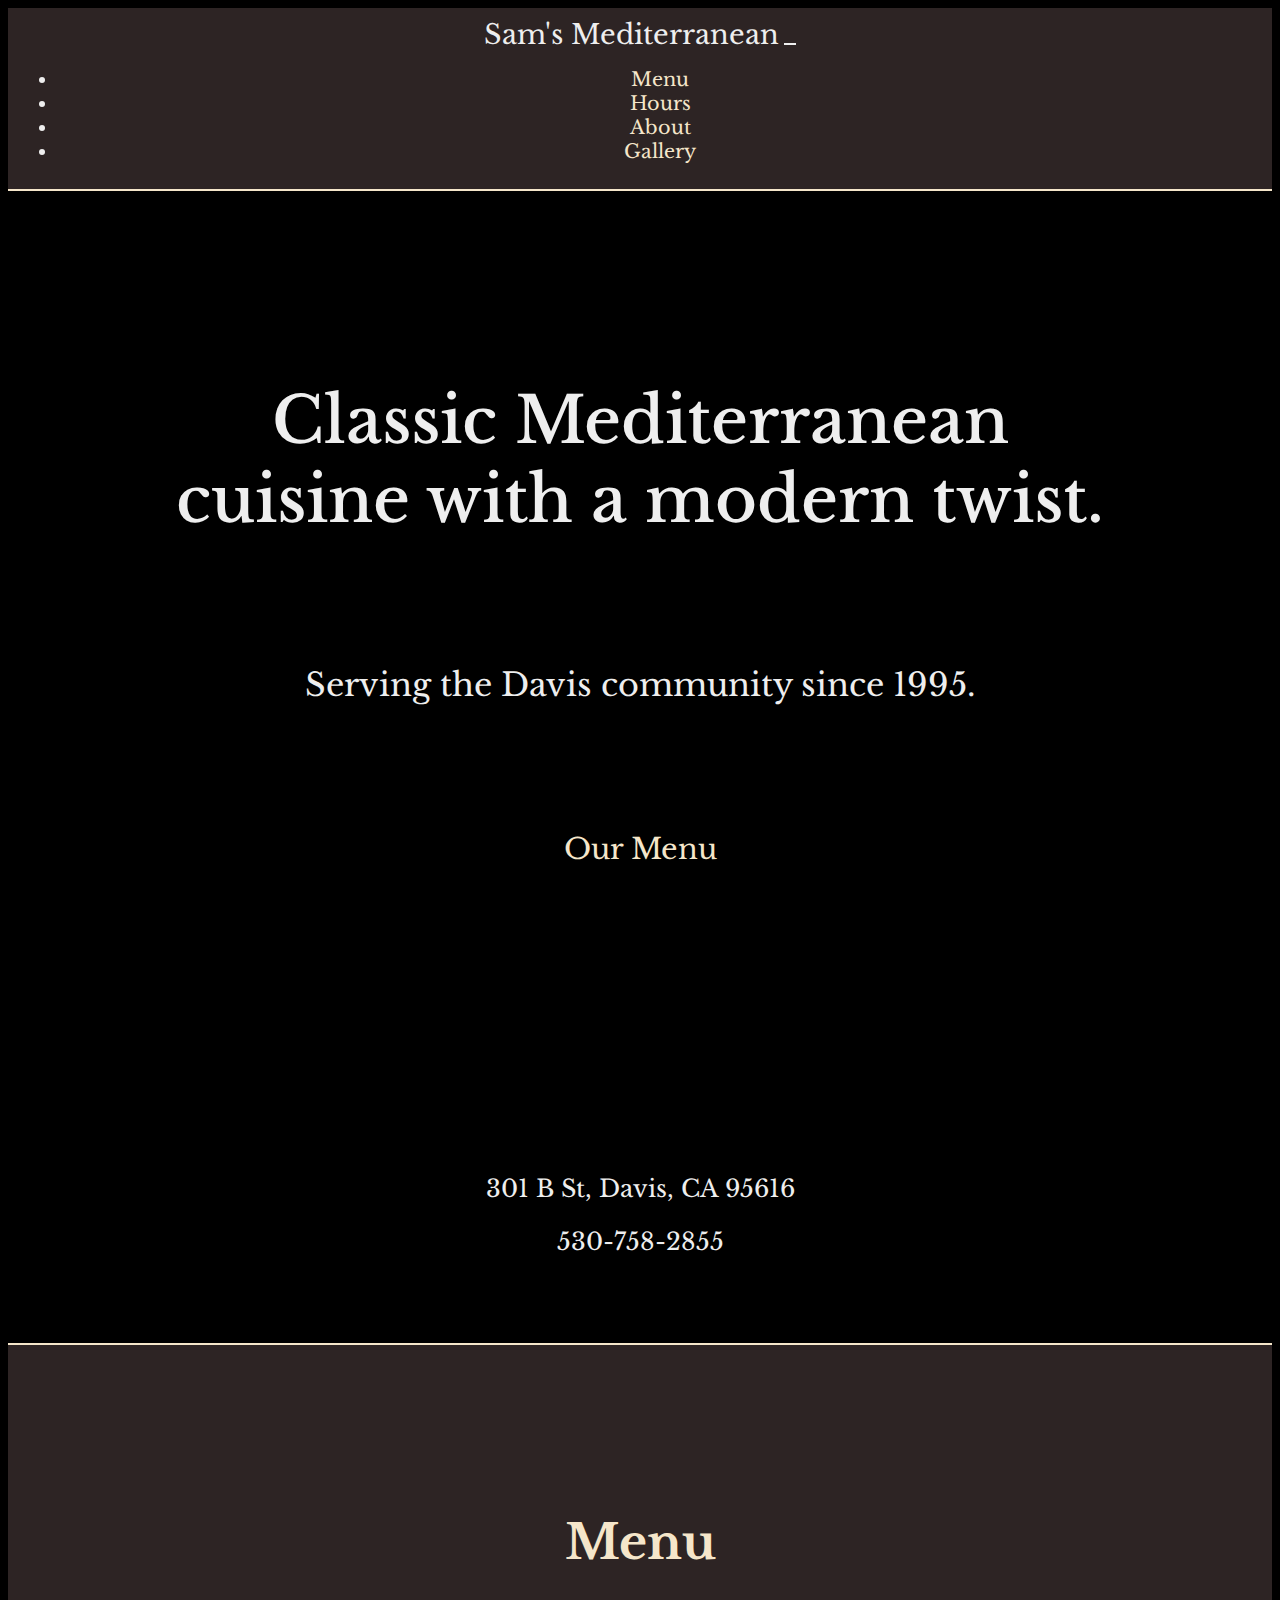
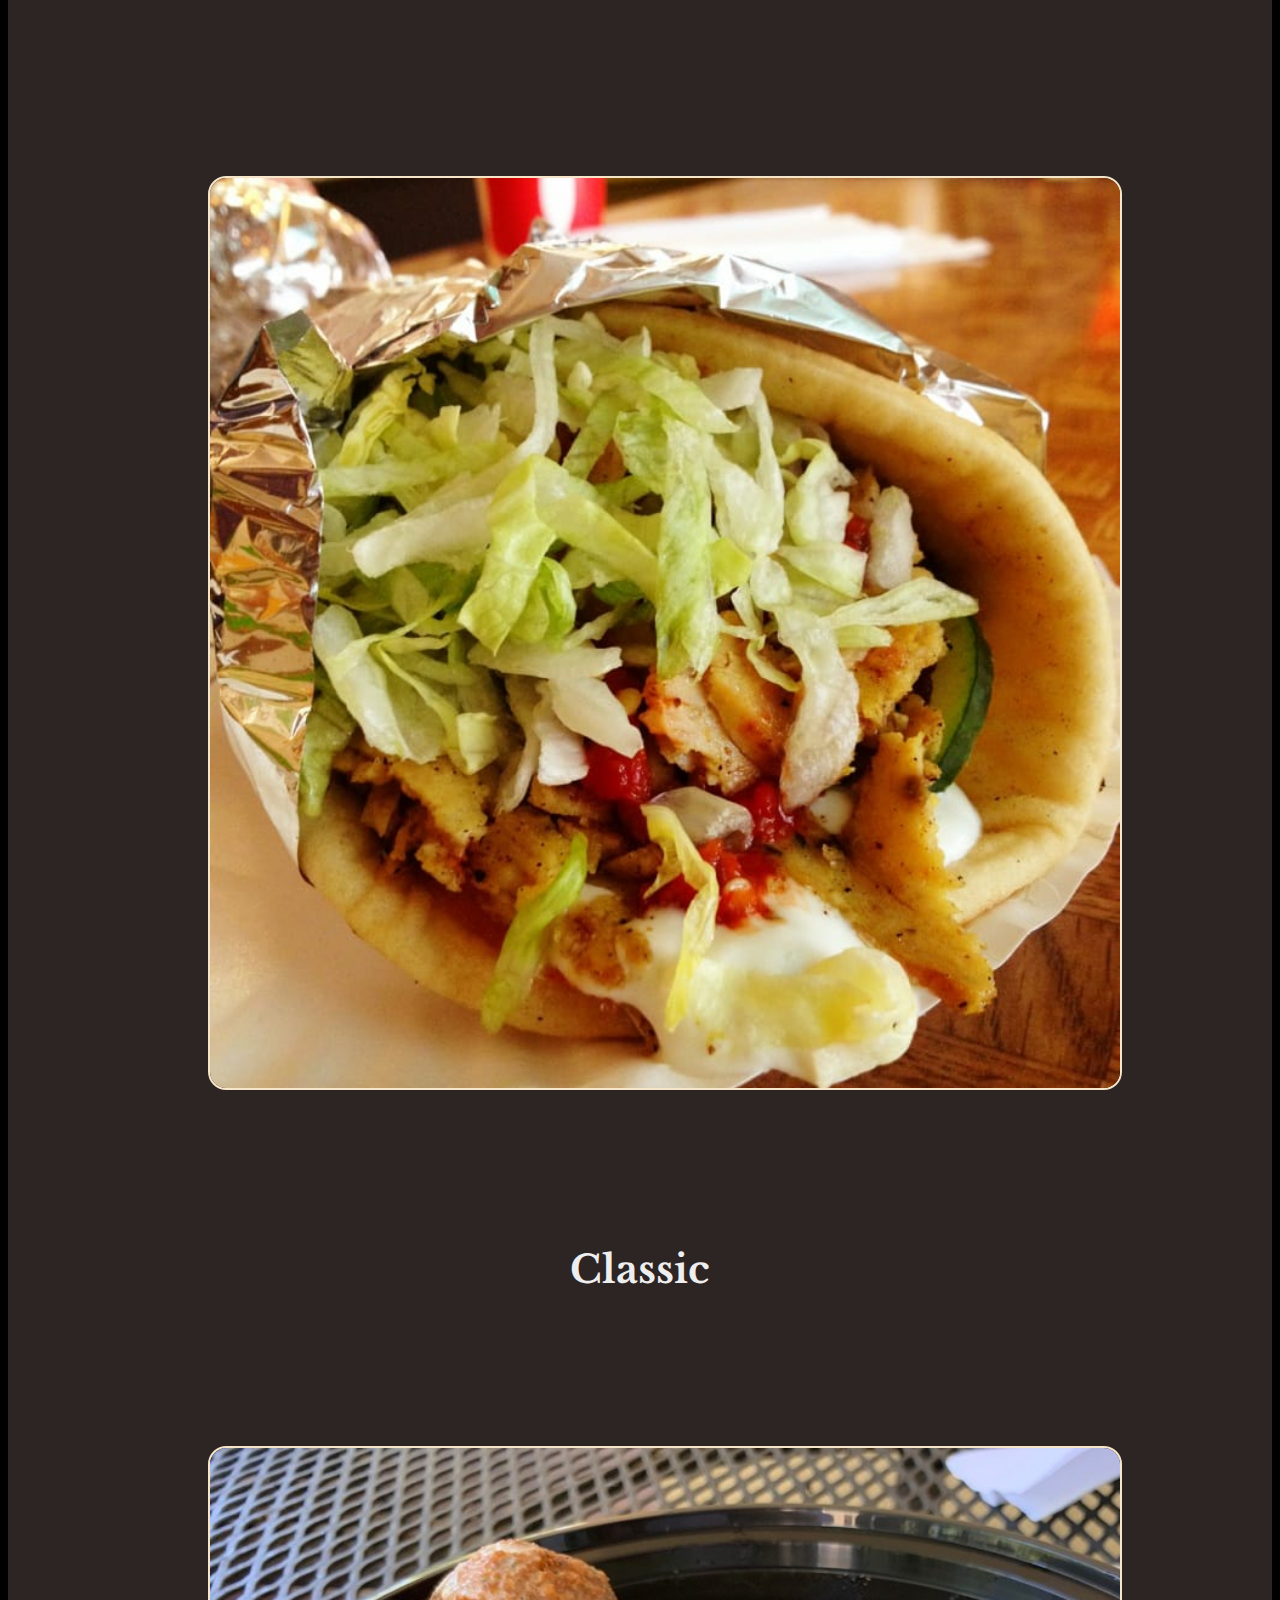
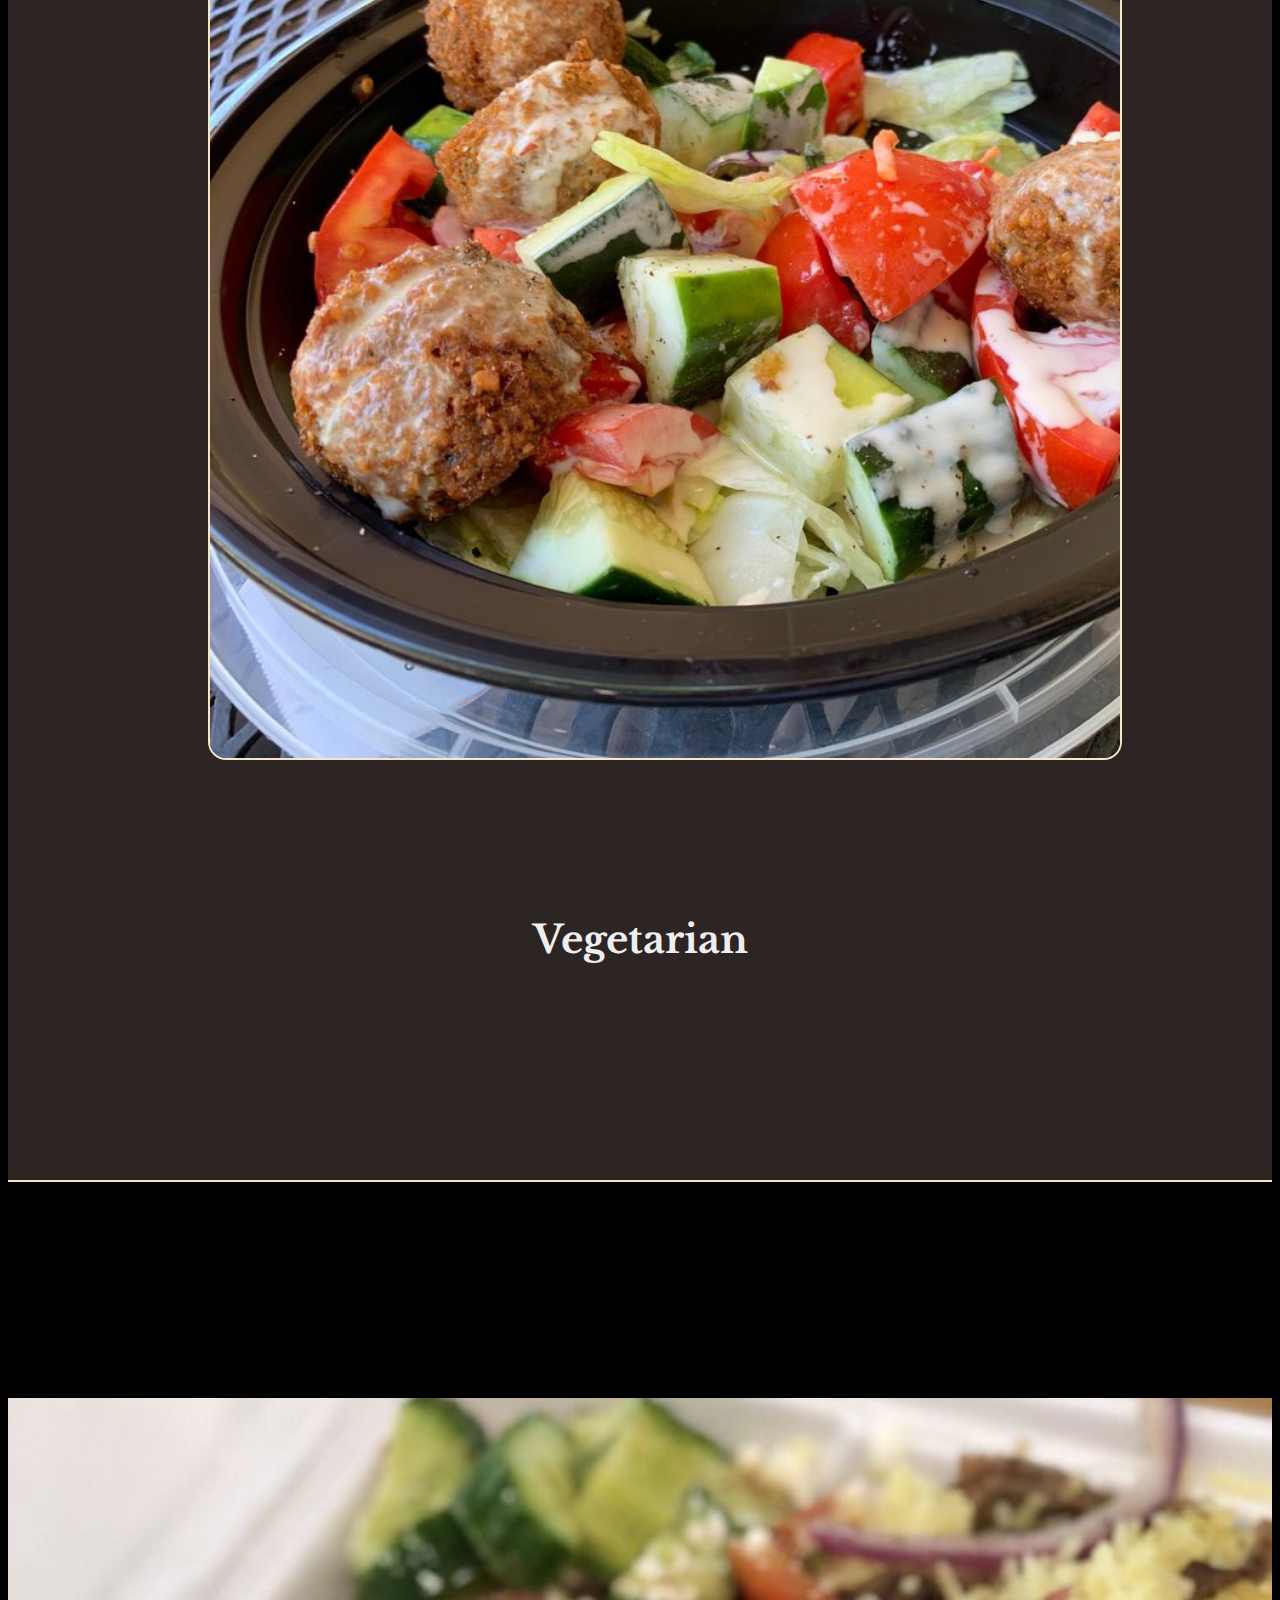
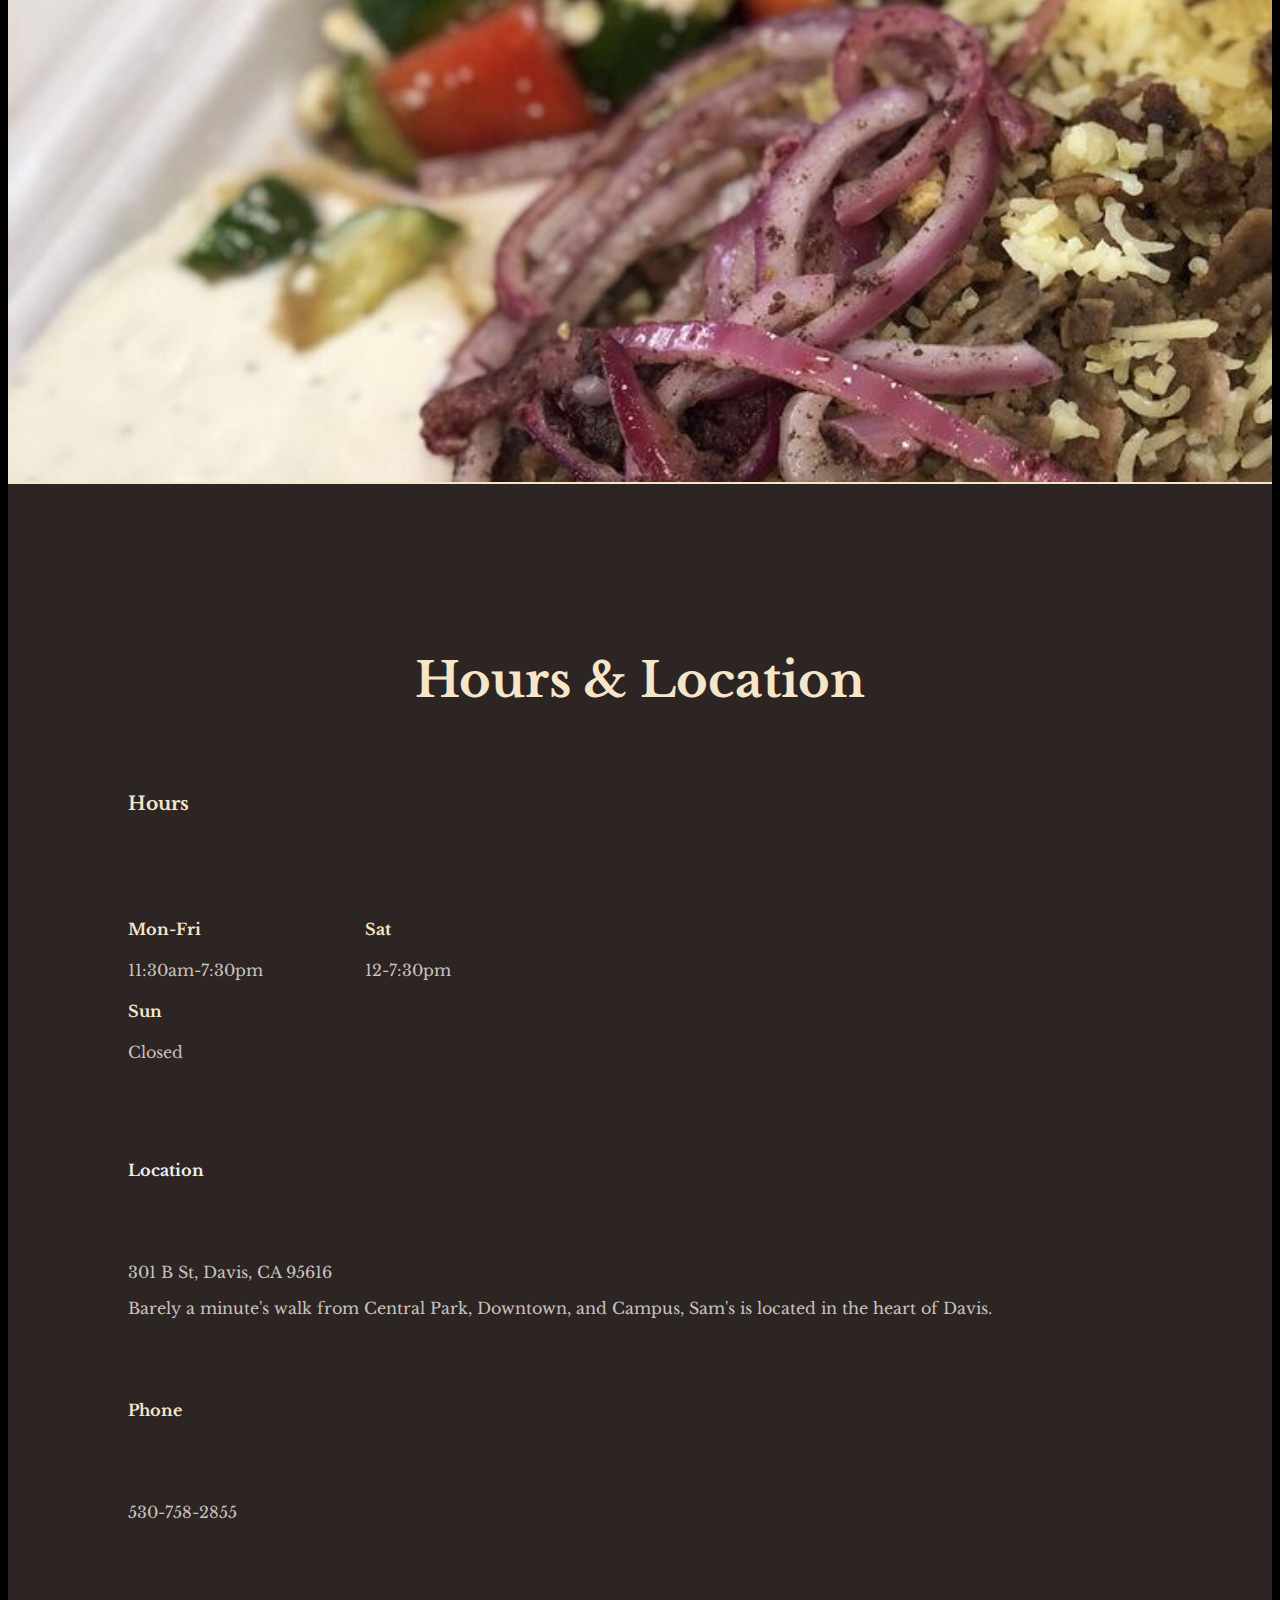
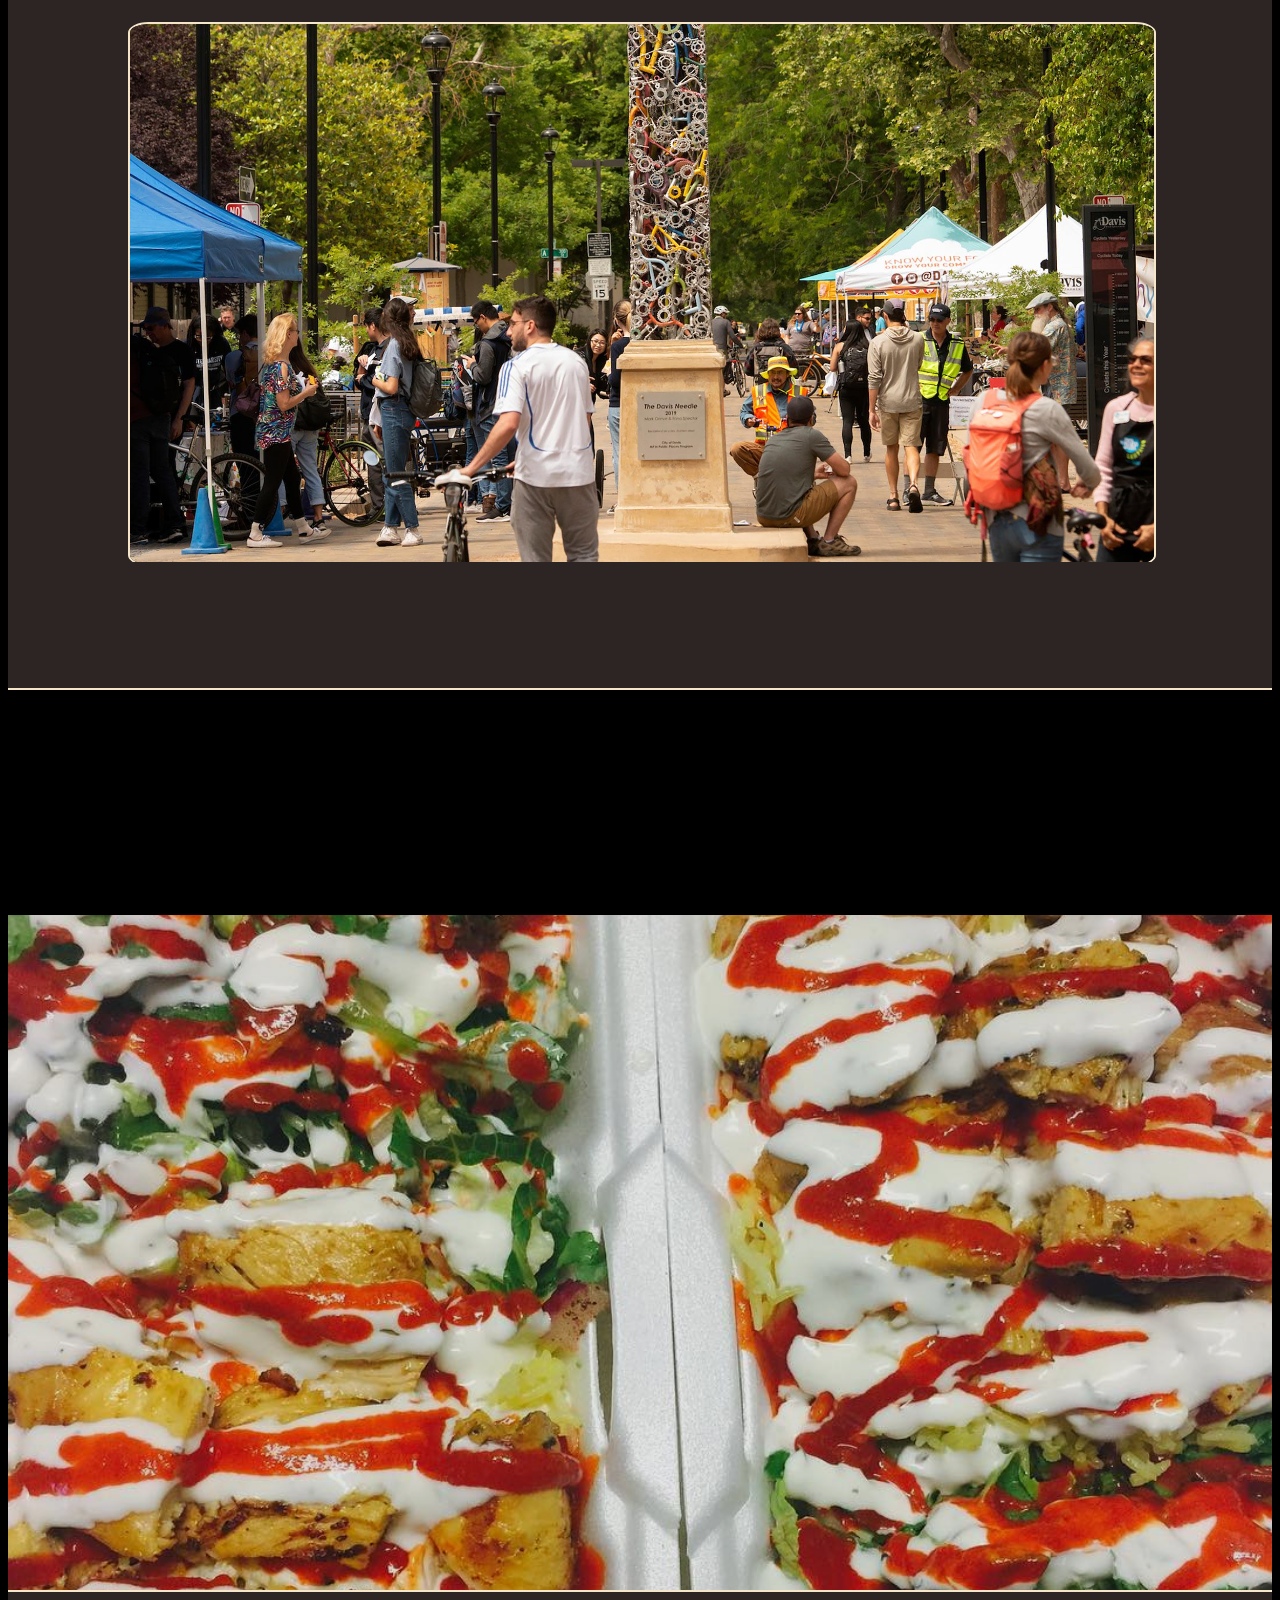
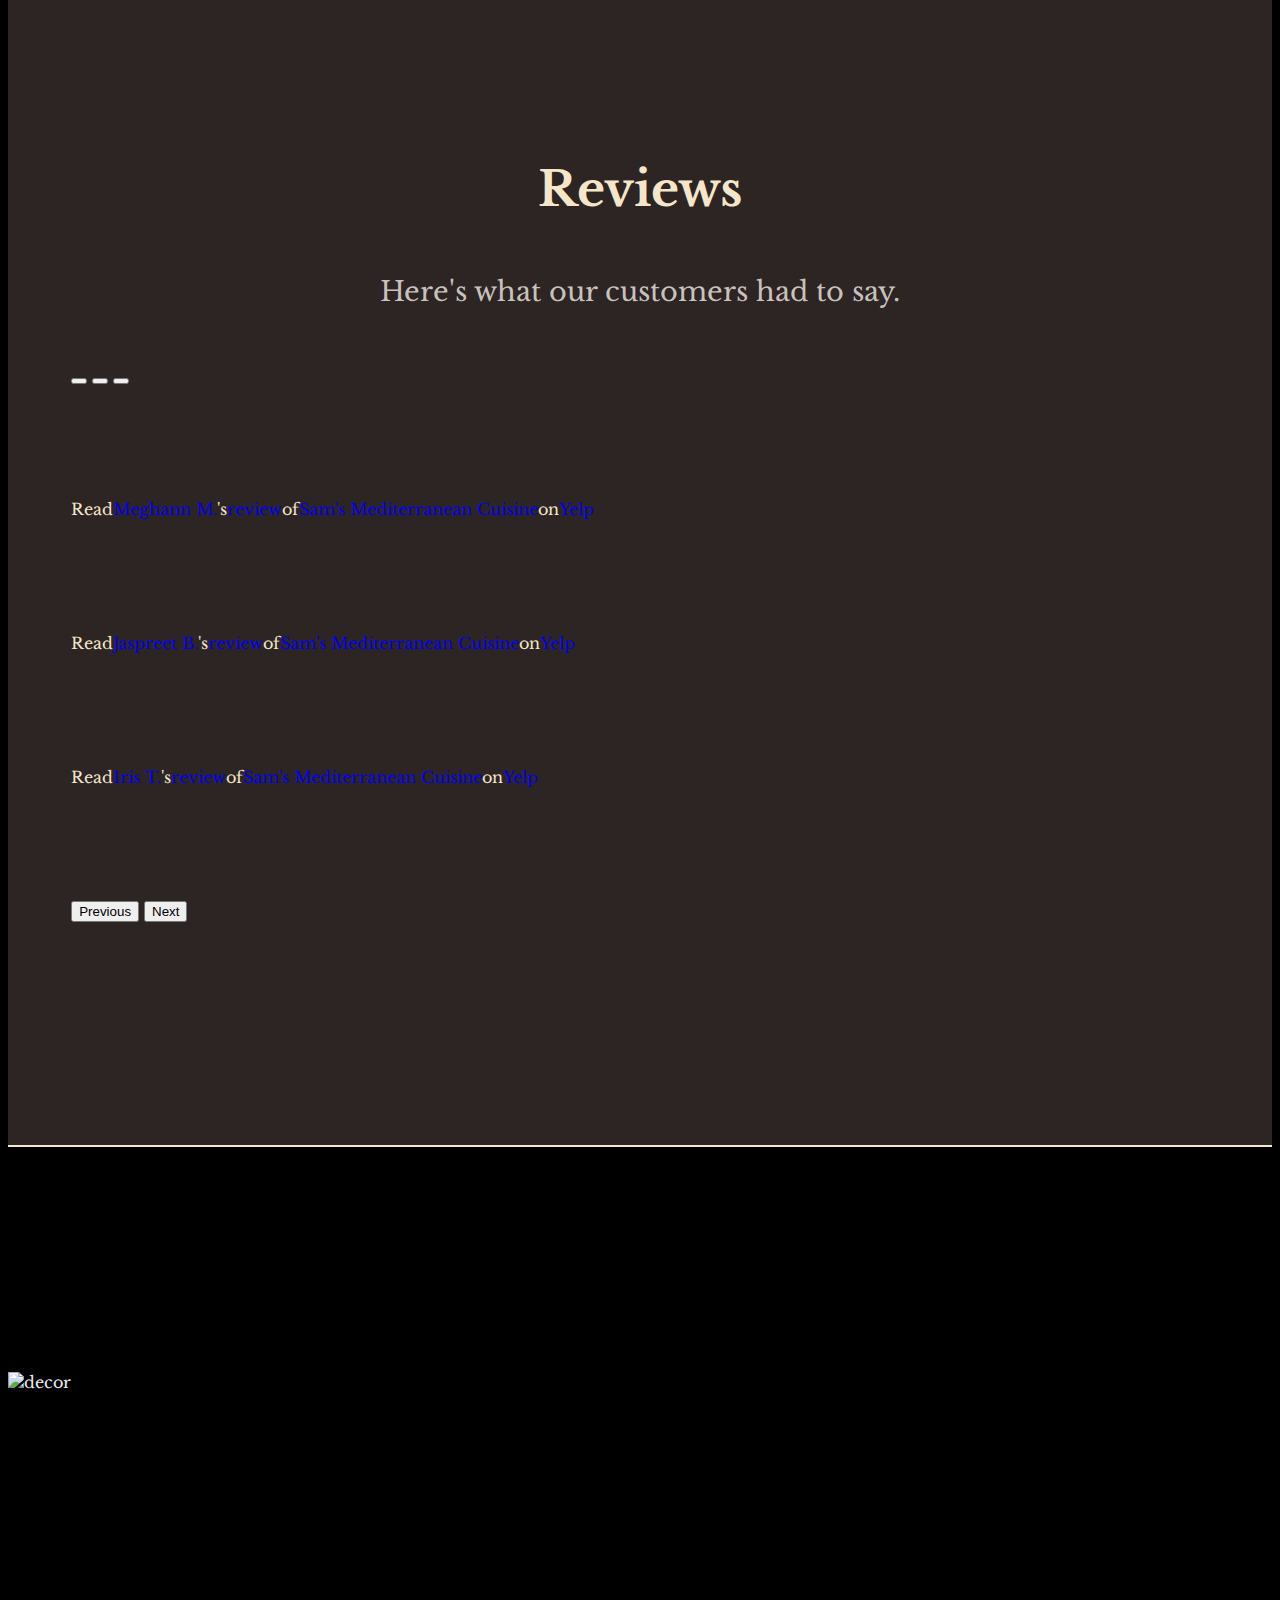
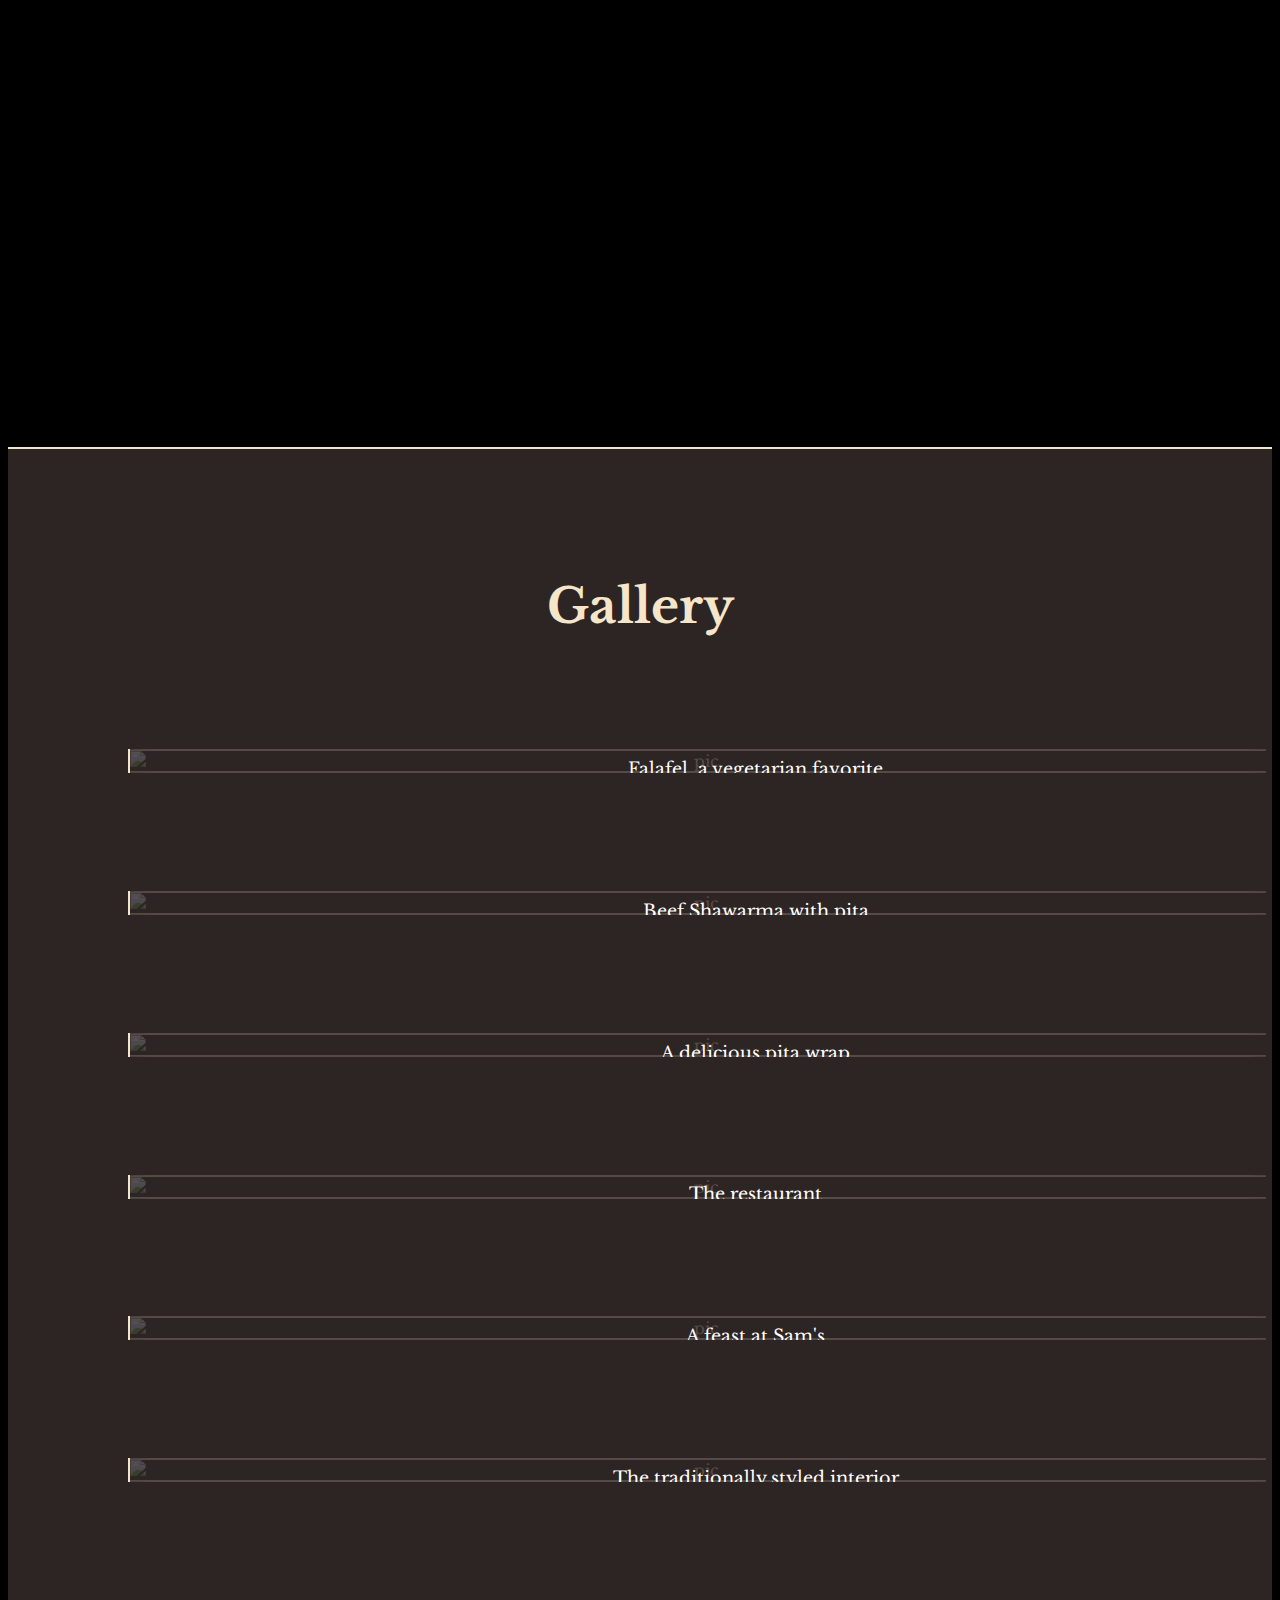
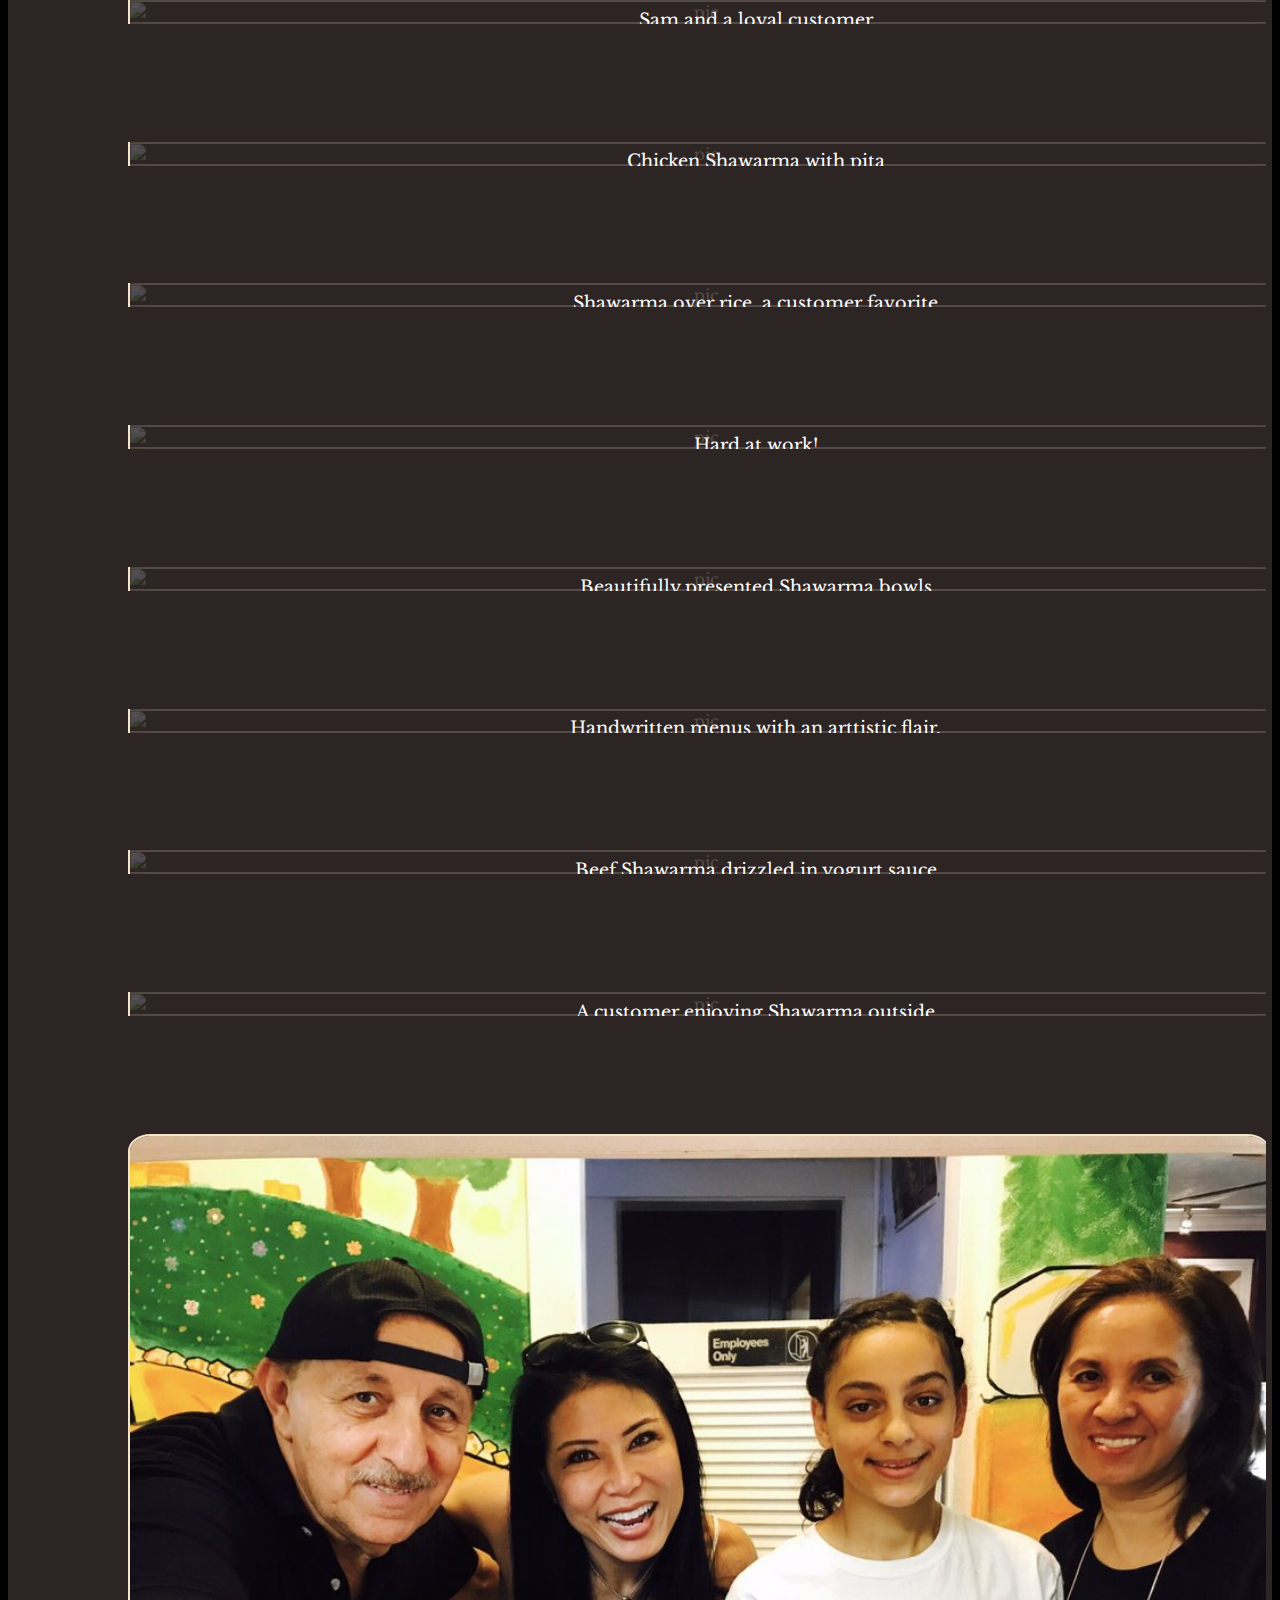
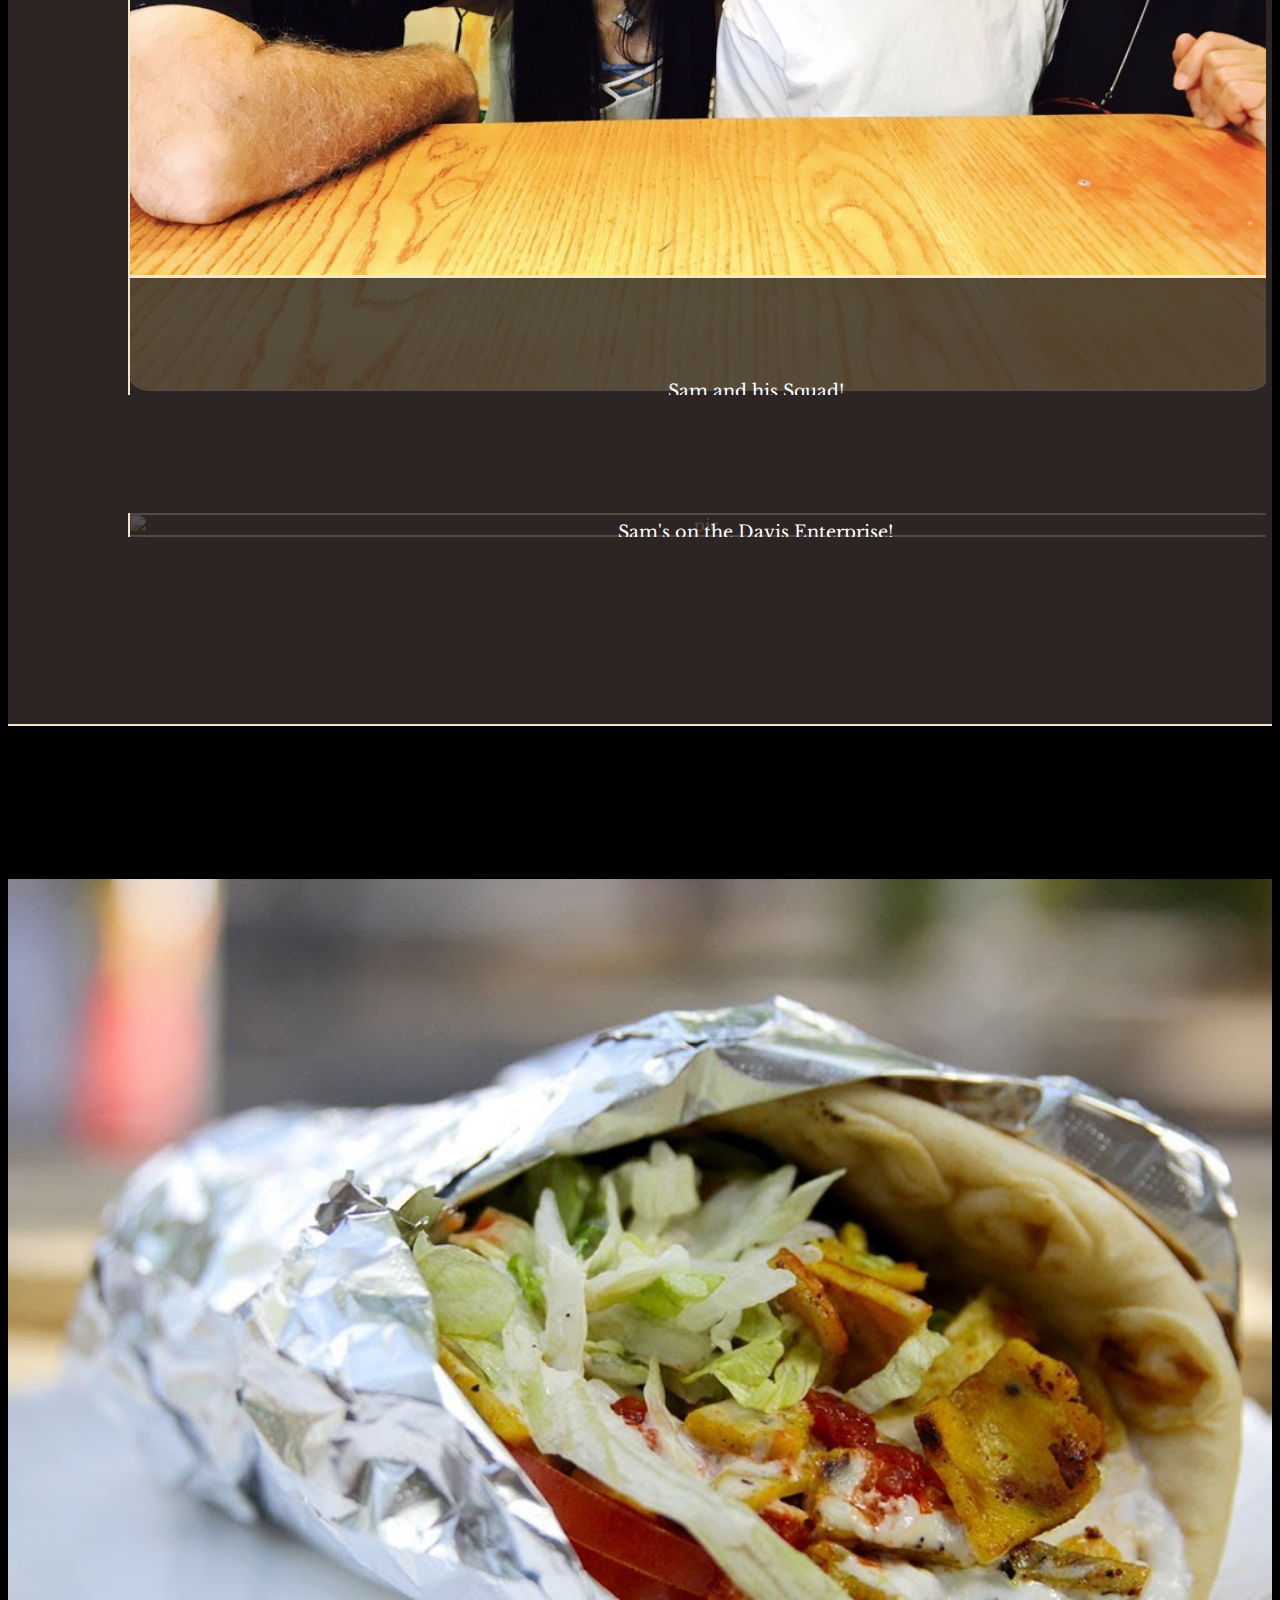
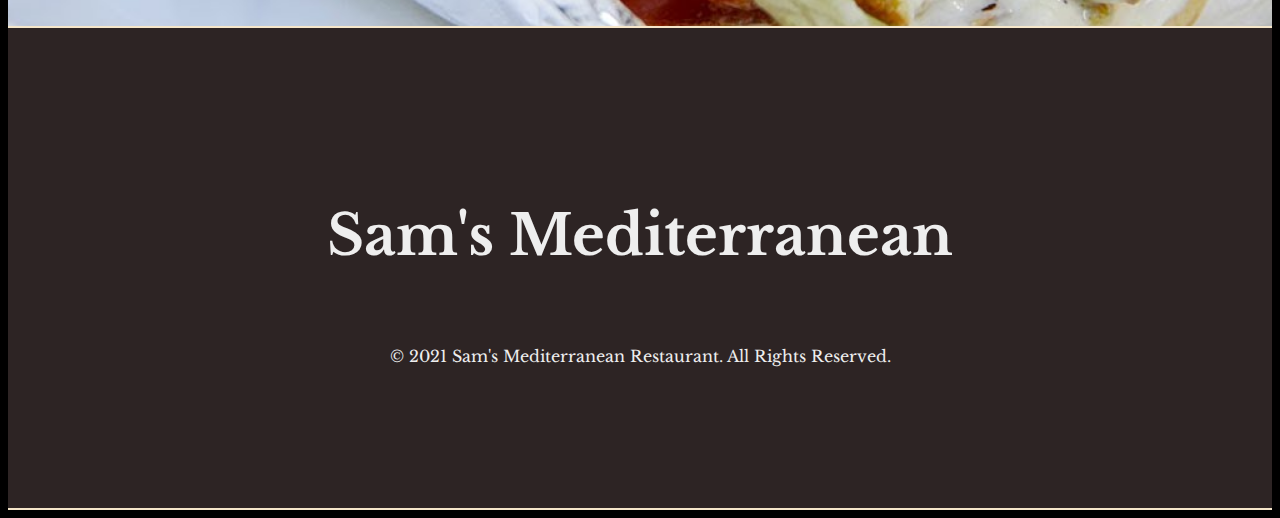
==== commit 76742656: "Add files via upload" ====
--- a/index.html
+++ b/index.html
@@ -98,7 +98,7 @@
           </h3>
         </div>
         <div class="menu-box col-lg-6">
-          <a href="menu.html#veg-menu"></a>
+          <a href="menu.html#veg-menu">
           <img class=" bordered-image veg menu-pic" src="images/falafel.jpg" alt="vegetarian">
           </a>
           <h3 class="name">
@@ -110,7 +110,7 @@
   </section>
 
   <div class="bg2-wrapper">
-    <img class="bg2" src="images/food.jpeg" alt="medfood2">
+    <img class="bg2" src="images/1.jpg" alt="medfood2">
   </div>
 
   <section class="bordered" id="hours">
@@ -152,7 +152,7 @@
   </section>
 
   <div class="bg3-wrapper">
-    <img class="bg3" src="images/2.jpeg" alt="Background">
+    <img class="bg3" src="images/4.jpeg" alt="Background">
   </div>
 
   <section class="bordered" id="testemonials">
@@ -223,7 +223,7 @@
   </div>
 
   <section class="bordered" id="gallery">
-    <div class="container-fluid">
+    <div class="gallery-container container-fluid">
       <h2 class="section-title title4">Gallery</h2>
       <div class="gallery-pic-row row">
         <div class="gallery-col col-lg-3 col-md-4 col-sm-6">
@@ -254,7 +254,7 @@
           <div class="top">
             <img class="bordered-image gallery-pic" src="yelp-images/4.jpg" alt="pic">
             <div class="bottom">
-              <p class="txt">The restaurant, c. 2018</p>
+              <p class="txt">The restaurant</p>
             </div>
           </div>
         </div>
@@ -350,7 +350,7 @@
           <div class="top">
             <img class="bordered-image gallery-pic" src="yelp-images/16.jpg" alt="pic">
             <div class="bottom">
-              <p class="txt">Pita Burger with fries on the side</p>
+              <p class="txt">Sam's on the Davis Enterprise!</p>
             </div>
           </div>
         </div>
--- a/styles.css
+++ b/styles.css
@@ -2,6 +2,10 @@
   font-family: 'Libre Baskerville', serif;
   background-color: black;
   overflow-x: hidden;
+}
+
+a {
+  text-decoration: none;
 }
 
 /* general */
@@ -101,9 +105,10 @@
 /* Menu */
 #menu, #testemonials, #hours, #gallery {
   z-index: 1;
-  background-color: #2D2424;
+  background-color: #2d2424;
+  /* background-color: ;#e8dfc2 */
   padding: 10% 5%;
-  color: #eeeeee;
+  color: #f5e6ca;
   min-height: 100vh;
 }
 
@@ -231,6 +236,10 @@
   overflow: hidden;
 }
 
+.gallery-col {
+  /* display: flex; */
+}
+
 .gallery-pic {
   display: inline-block;
   width: 100%;
@@ -238,6 +247,7 @@
   object-fit: cover;
   border-radius: 2%;
   text-align: center;
+  margin: 0 auto;
 }
 
 .title4 {
@@ -264,8 +274,8 @@
   /* background-image: -webkit-linear-gradient(rgba(0, 0, 0, 0), rgba(45,36,36,0.9) 10%); */
   background-color: rgb(45,36,36,0.8);
   width: 100%;
-  height: 12vh;
-  bottom: -12vh;
+  height: 15vh;
+  bottom: -15vh;
   text-align: center;
   padding: 5% 5%;
 }
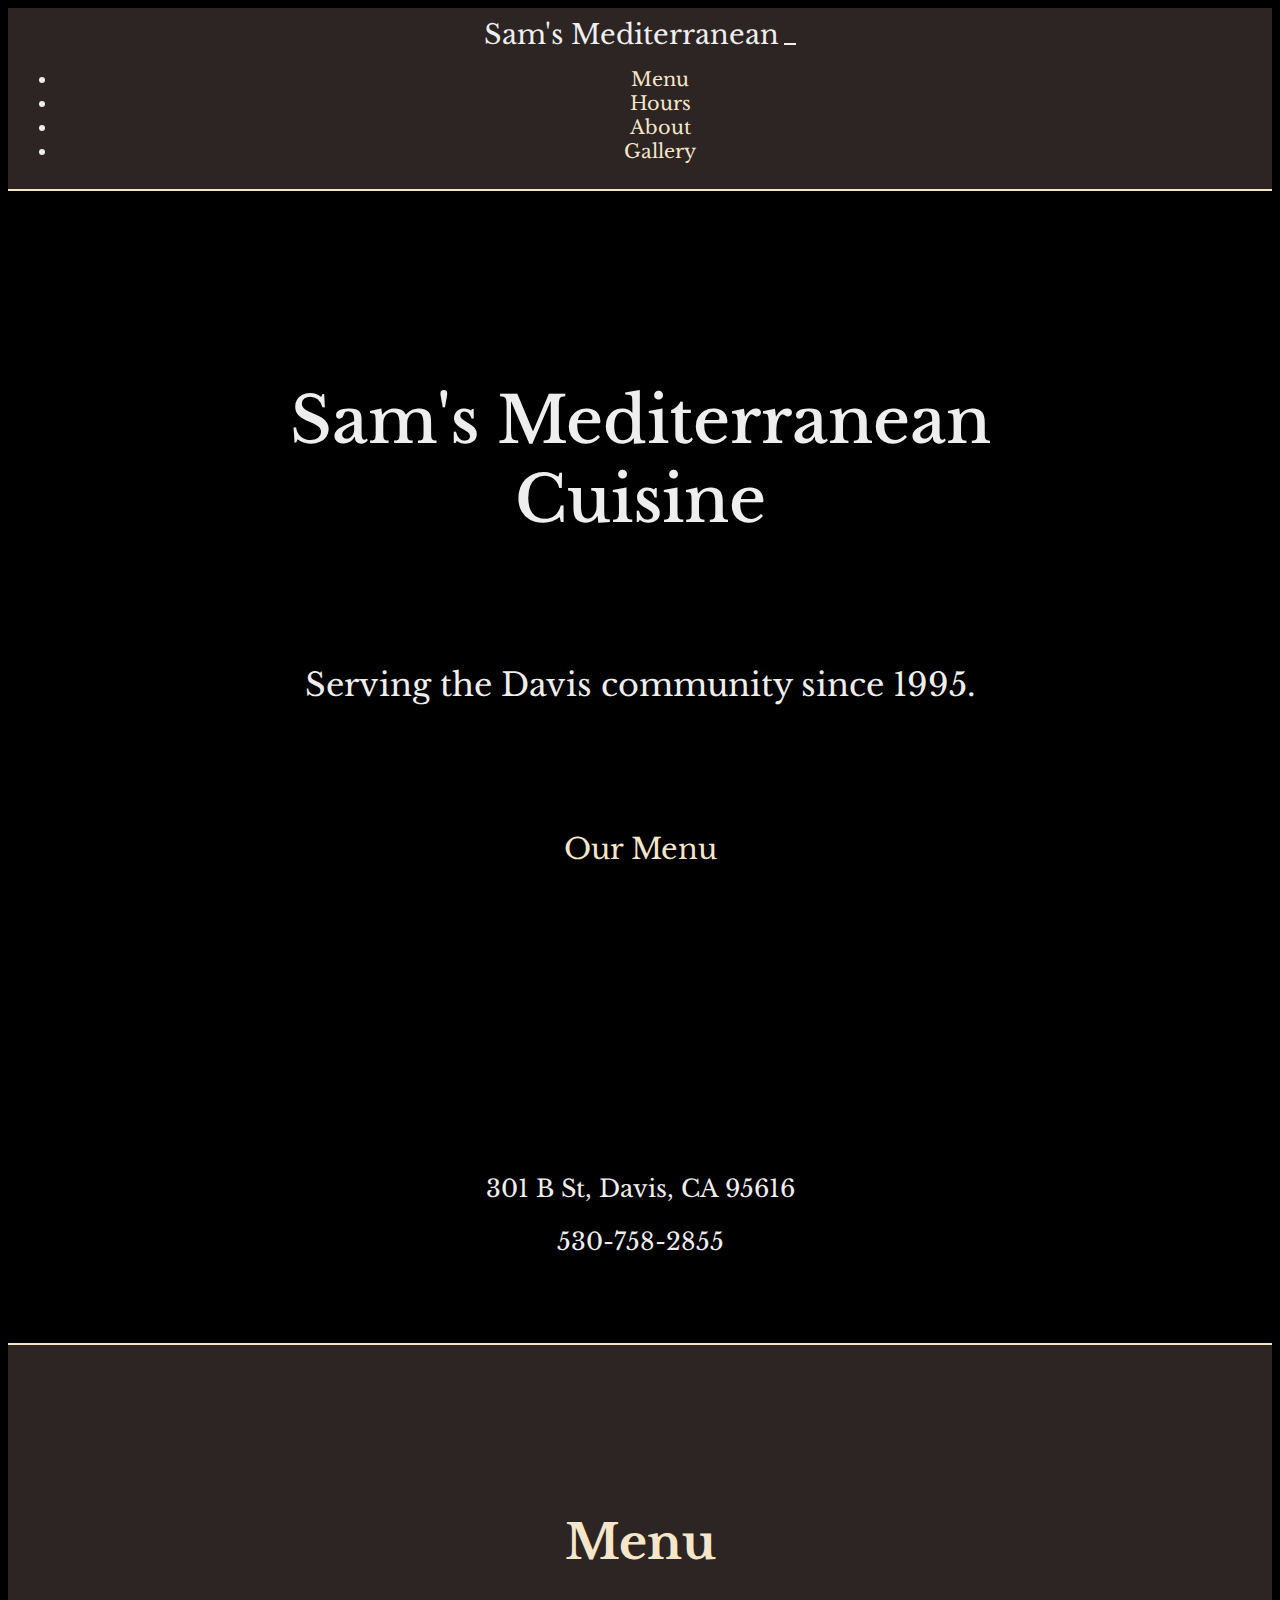
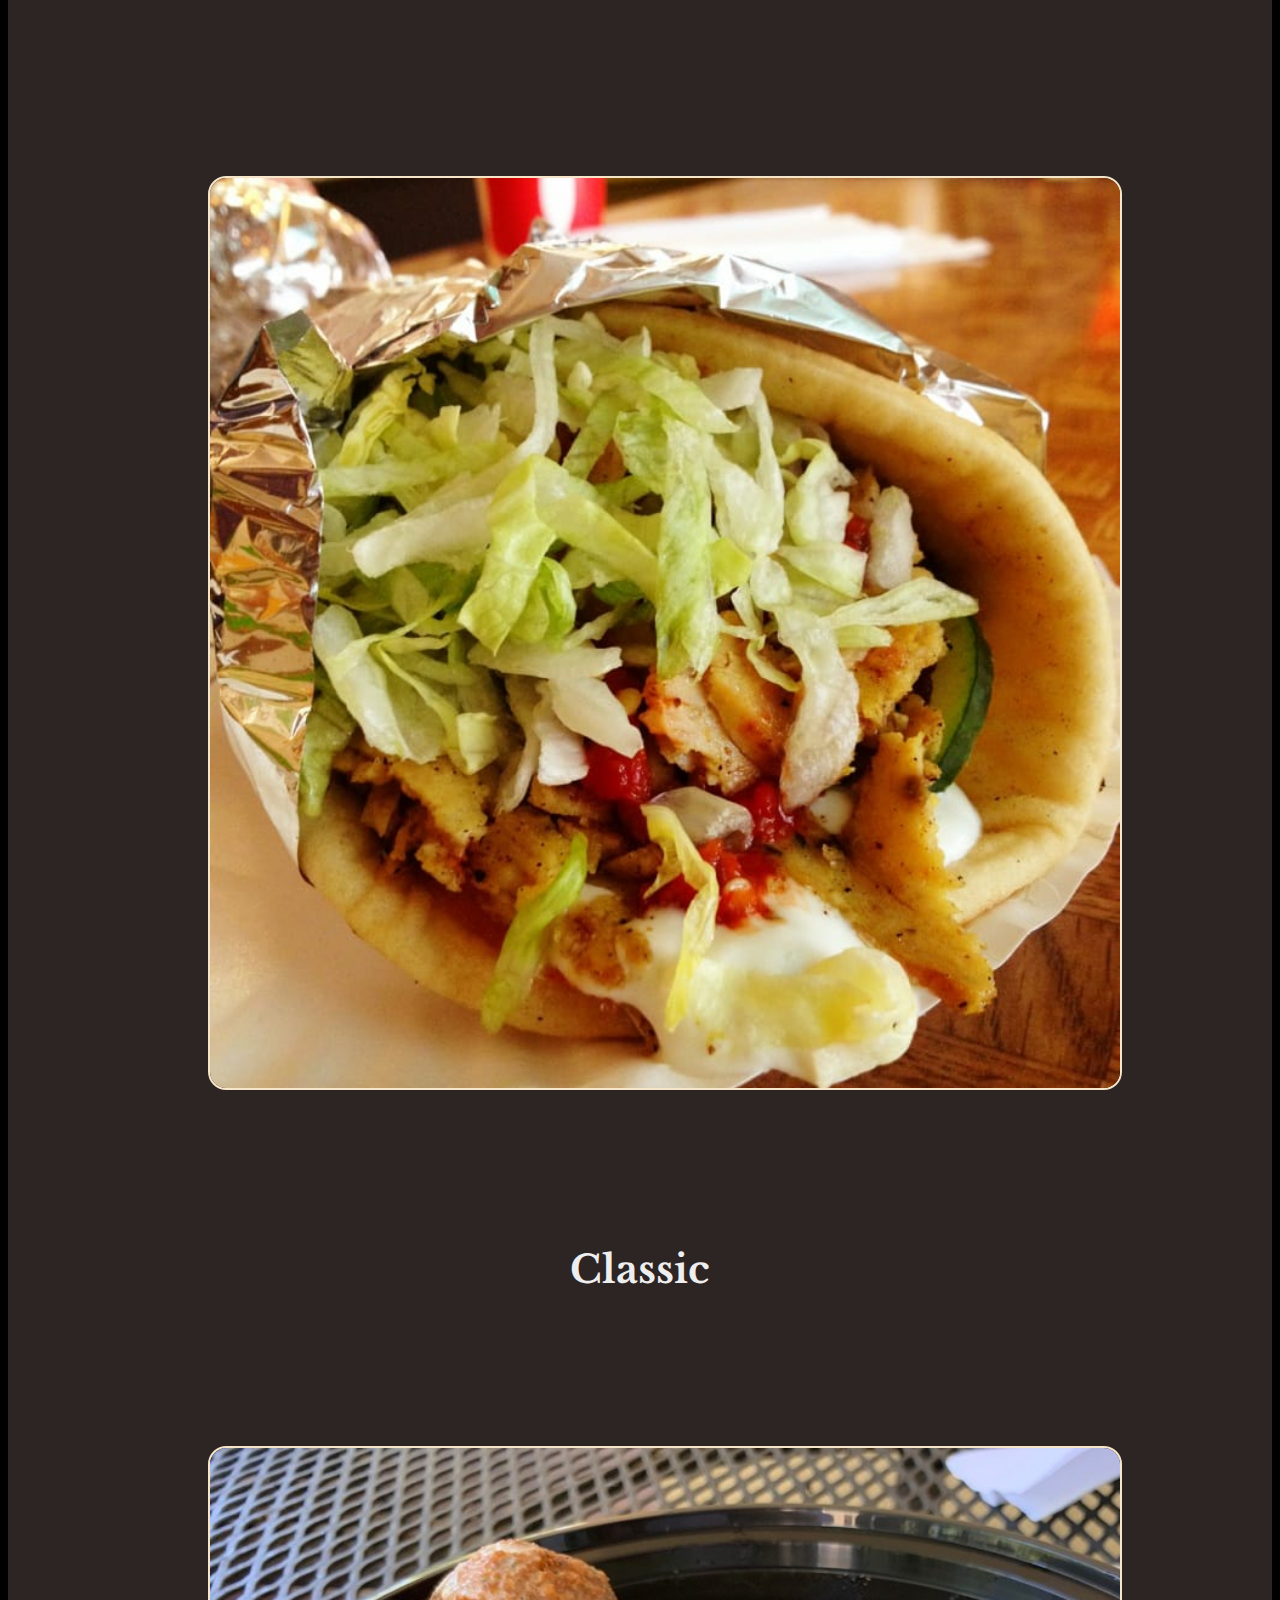
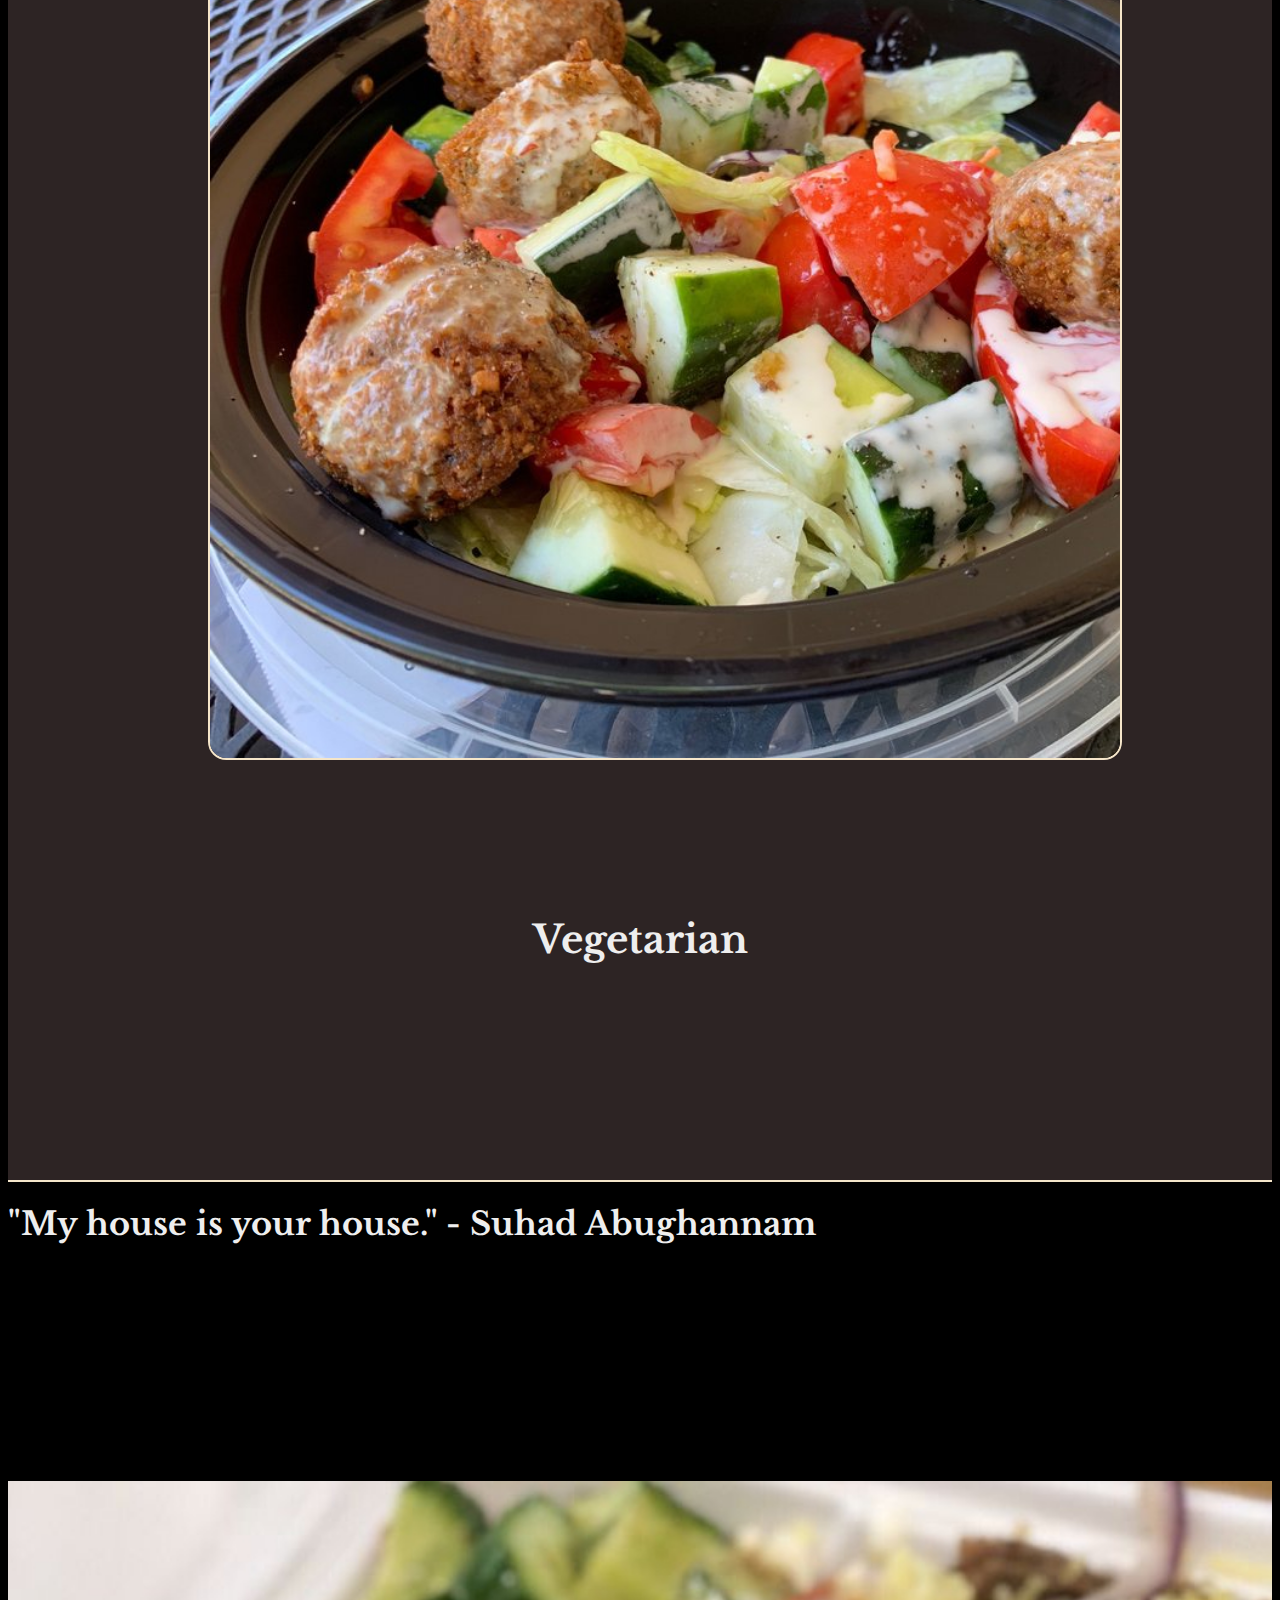
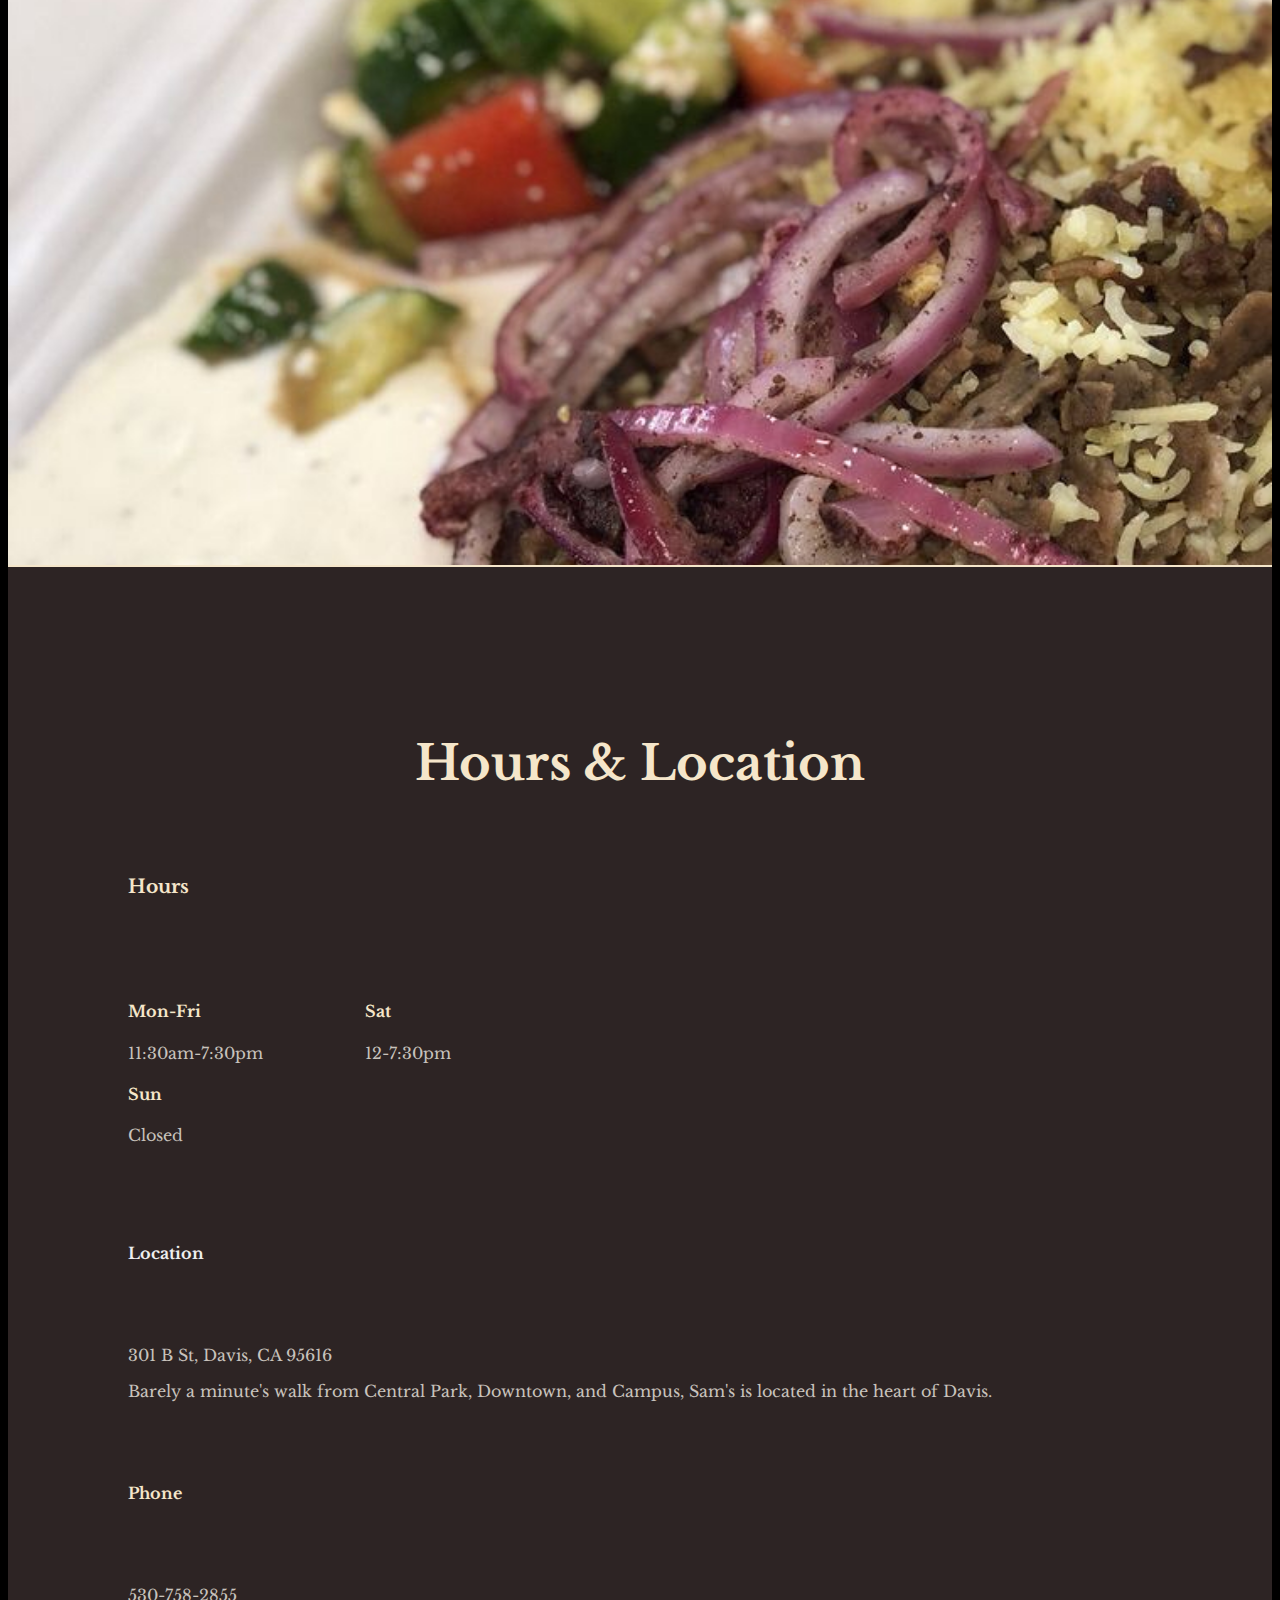
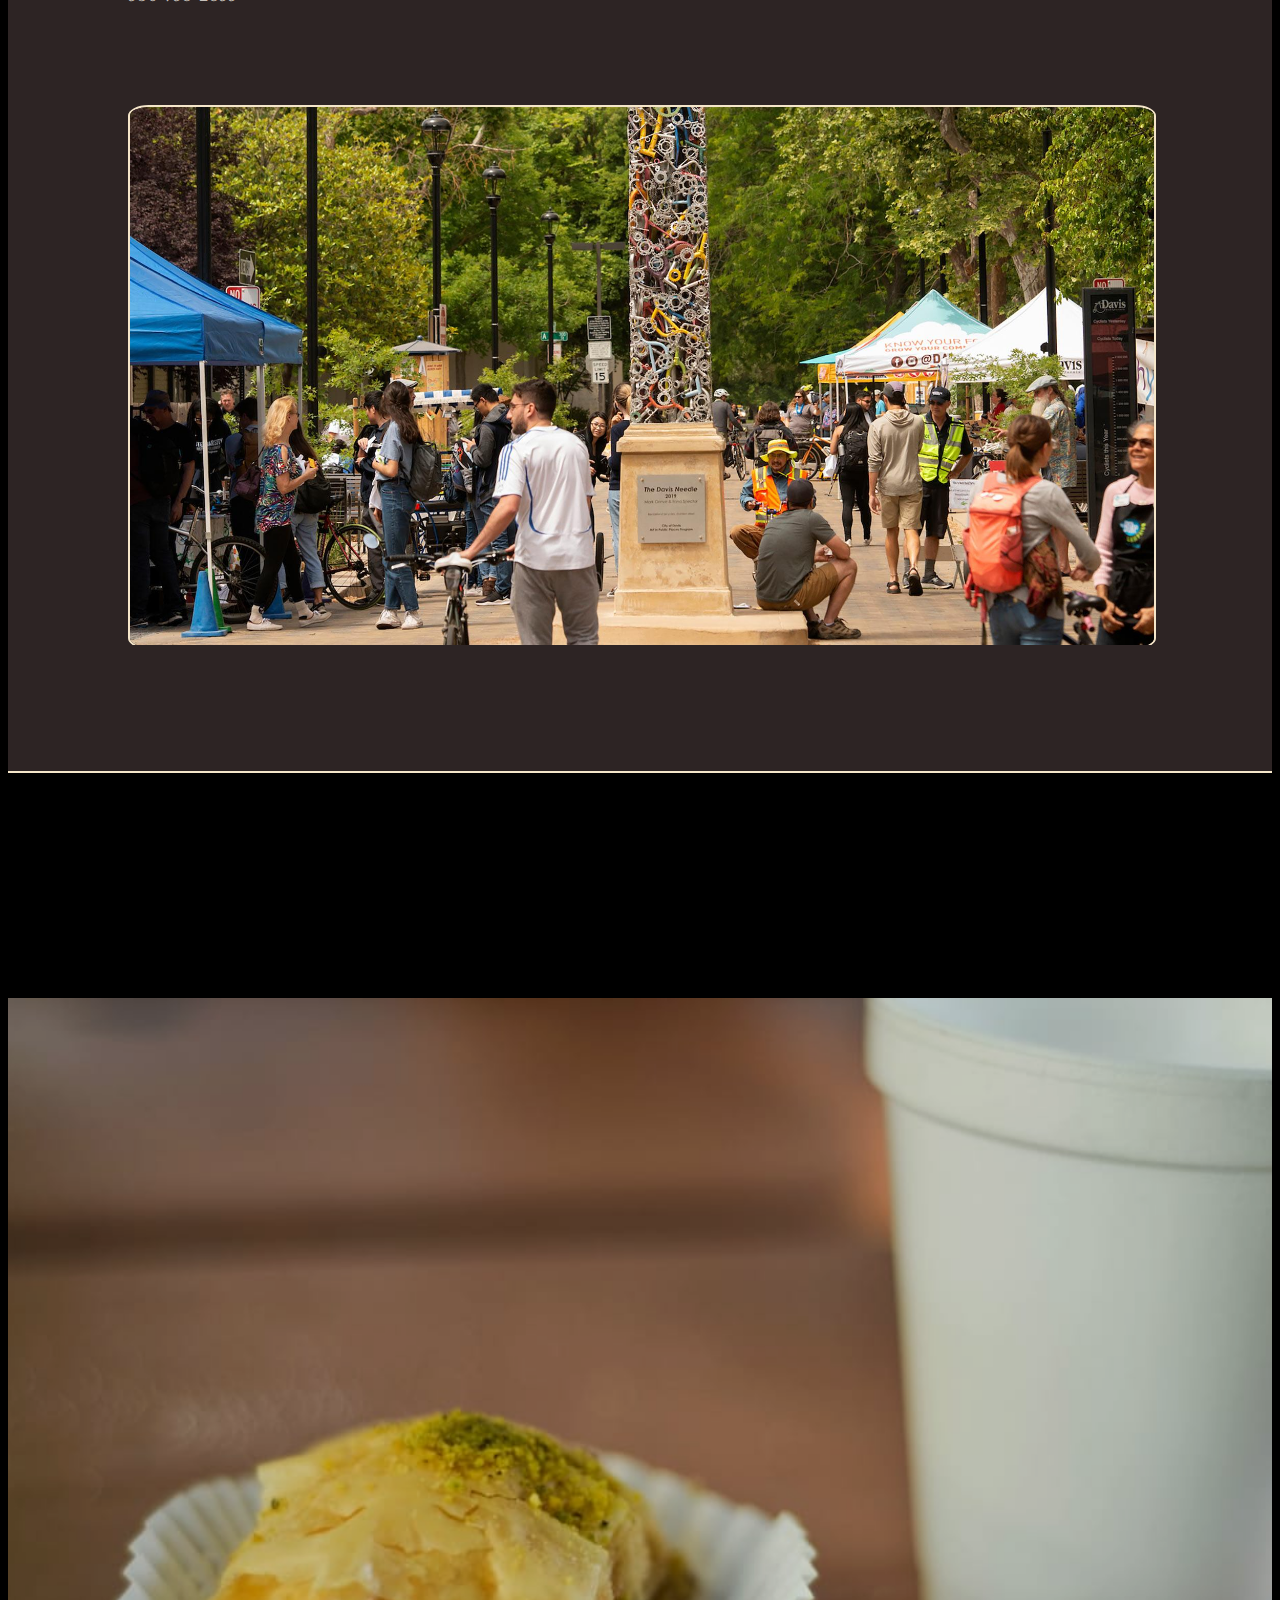
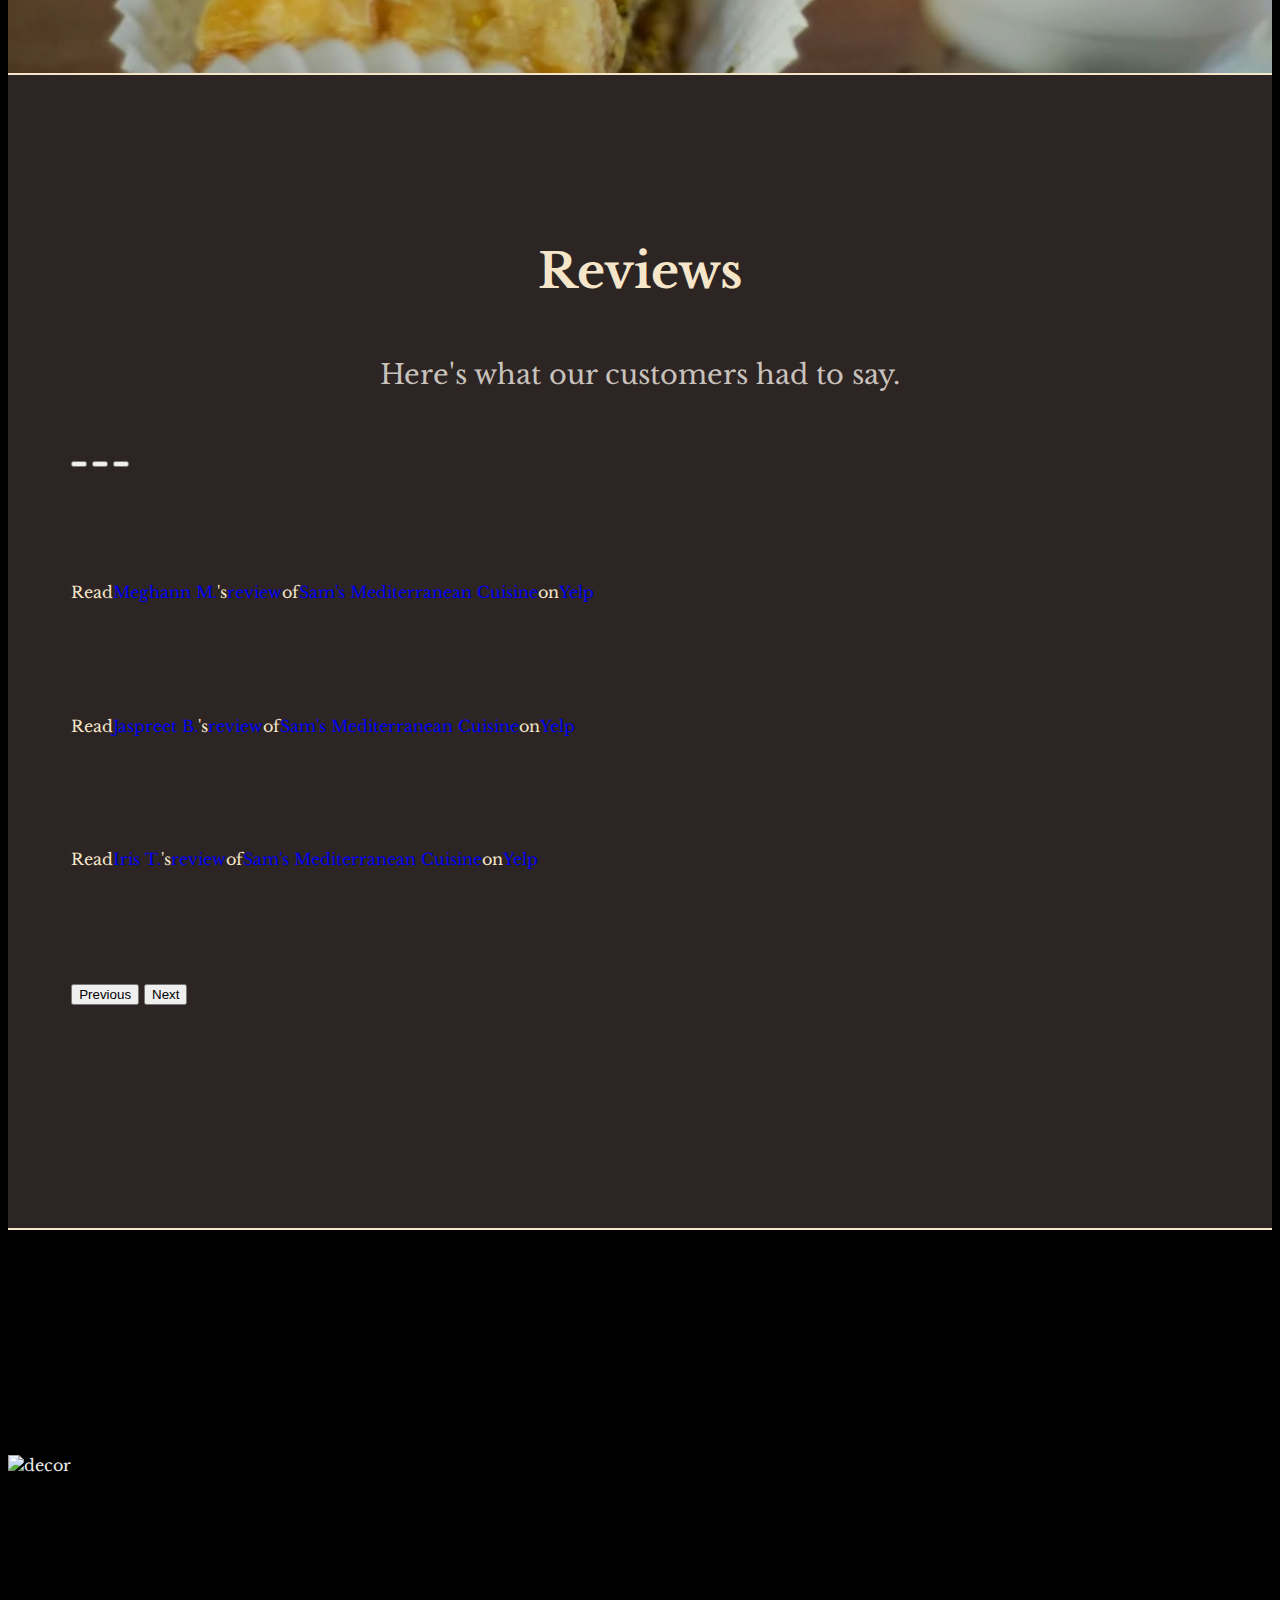
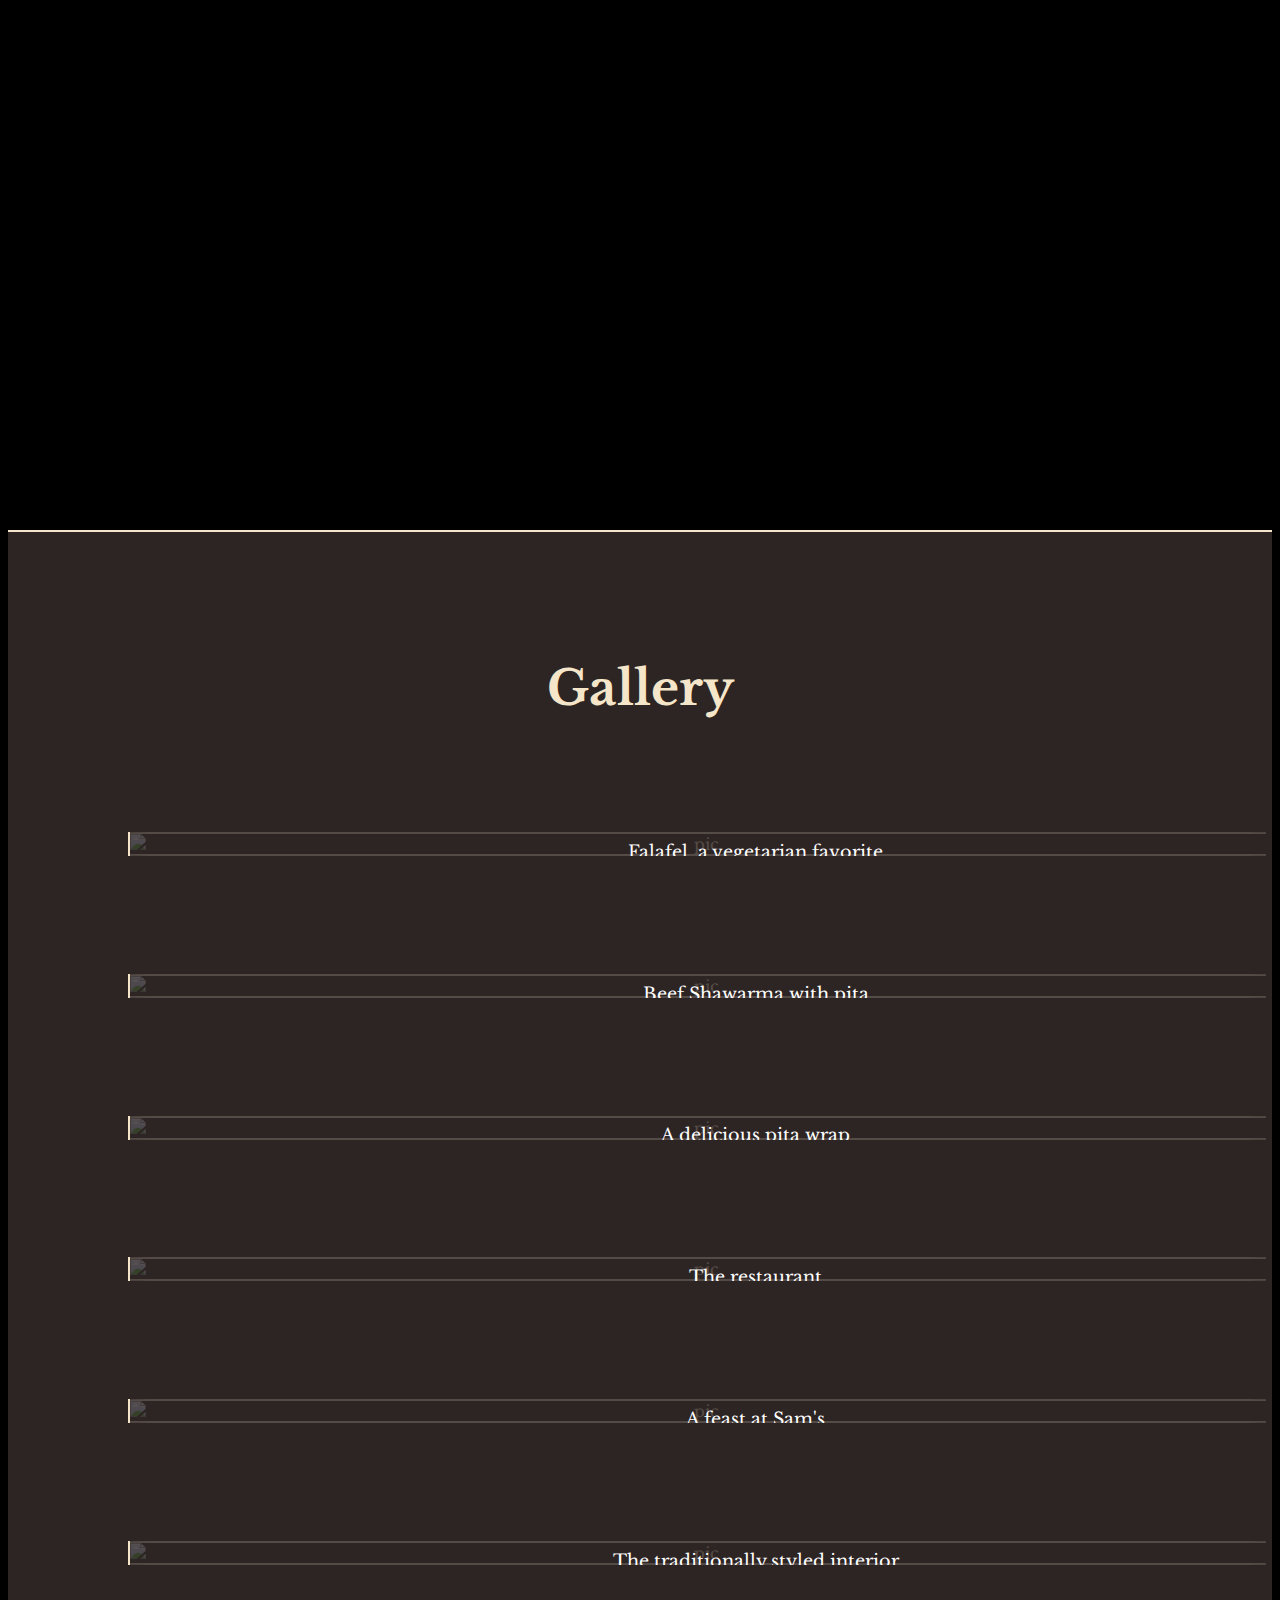
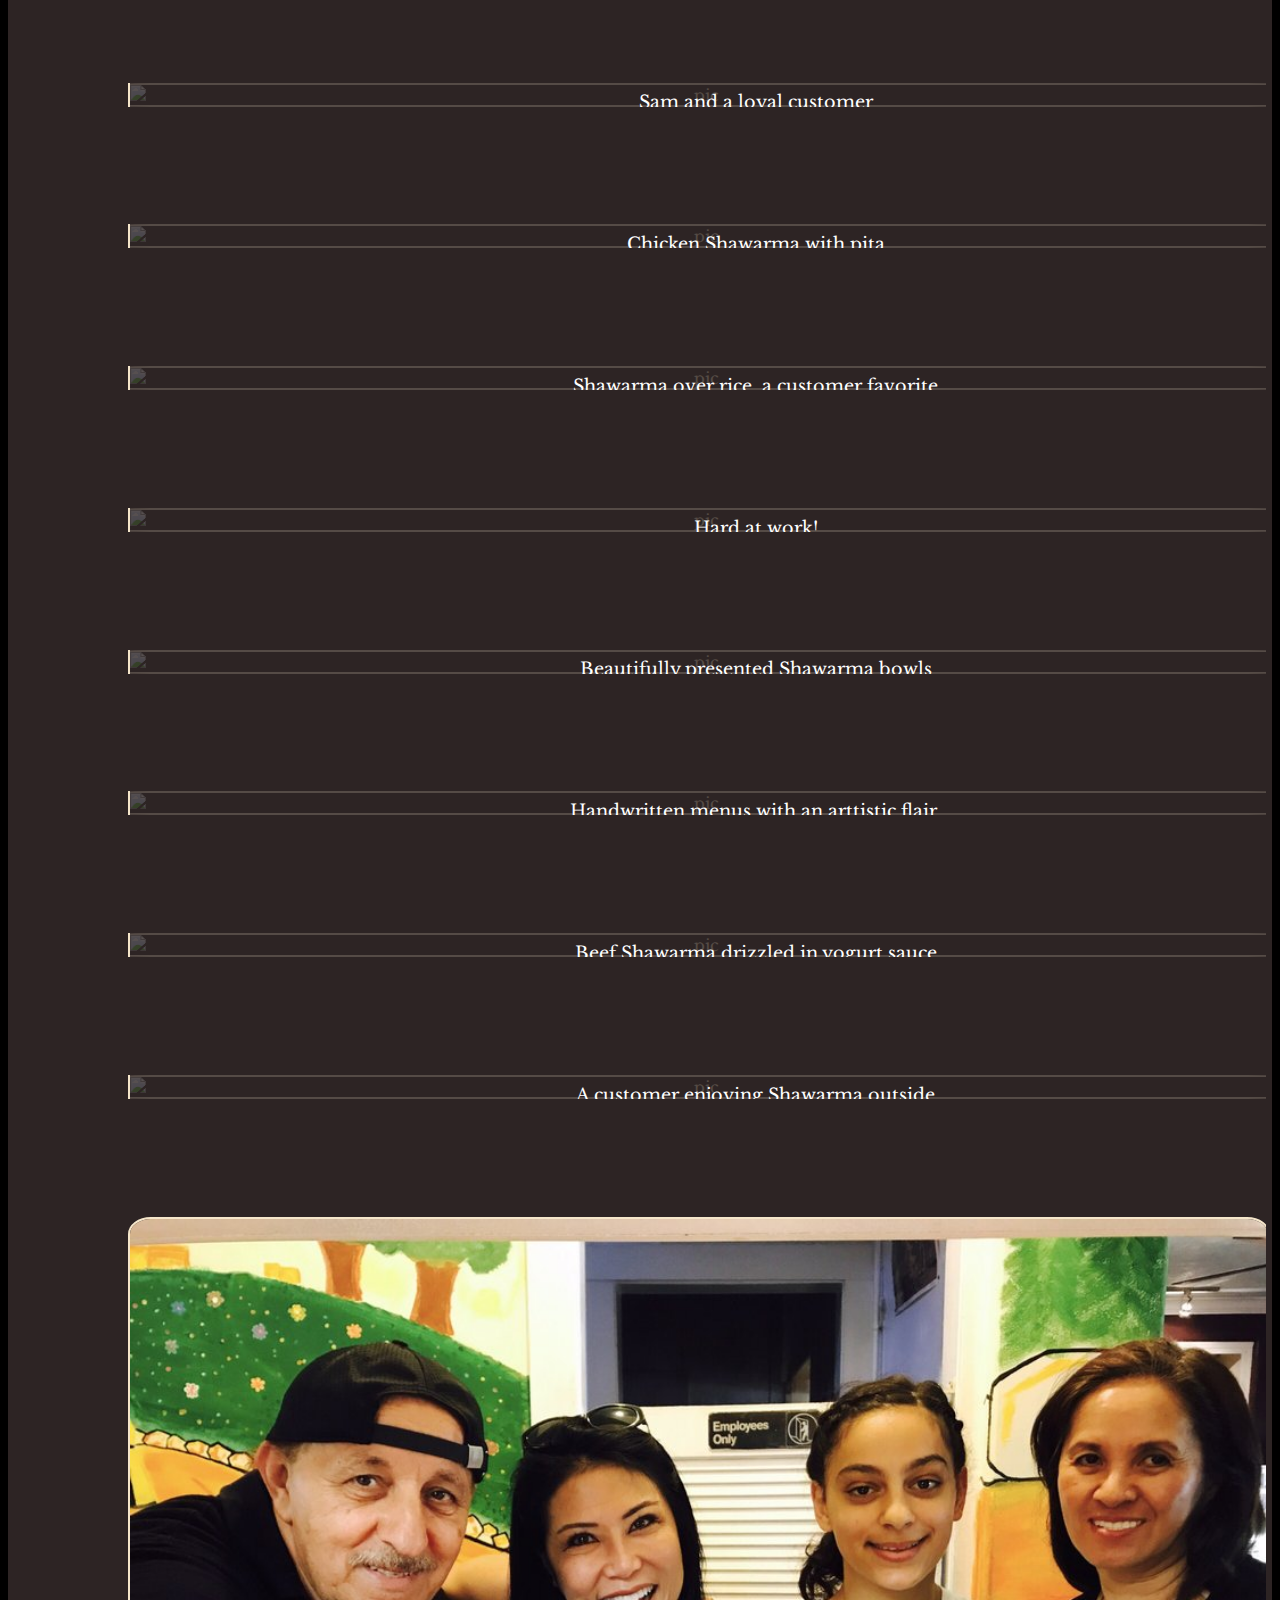
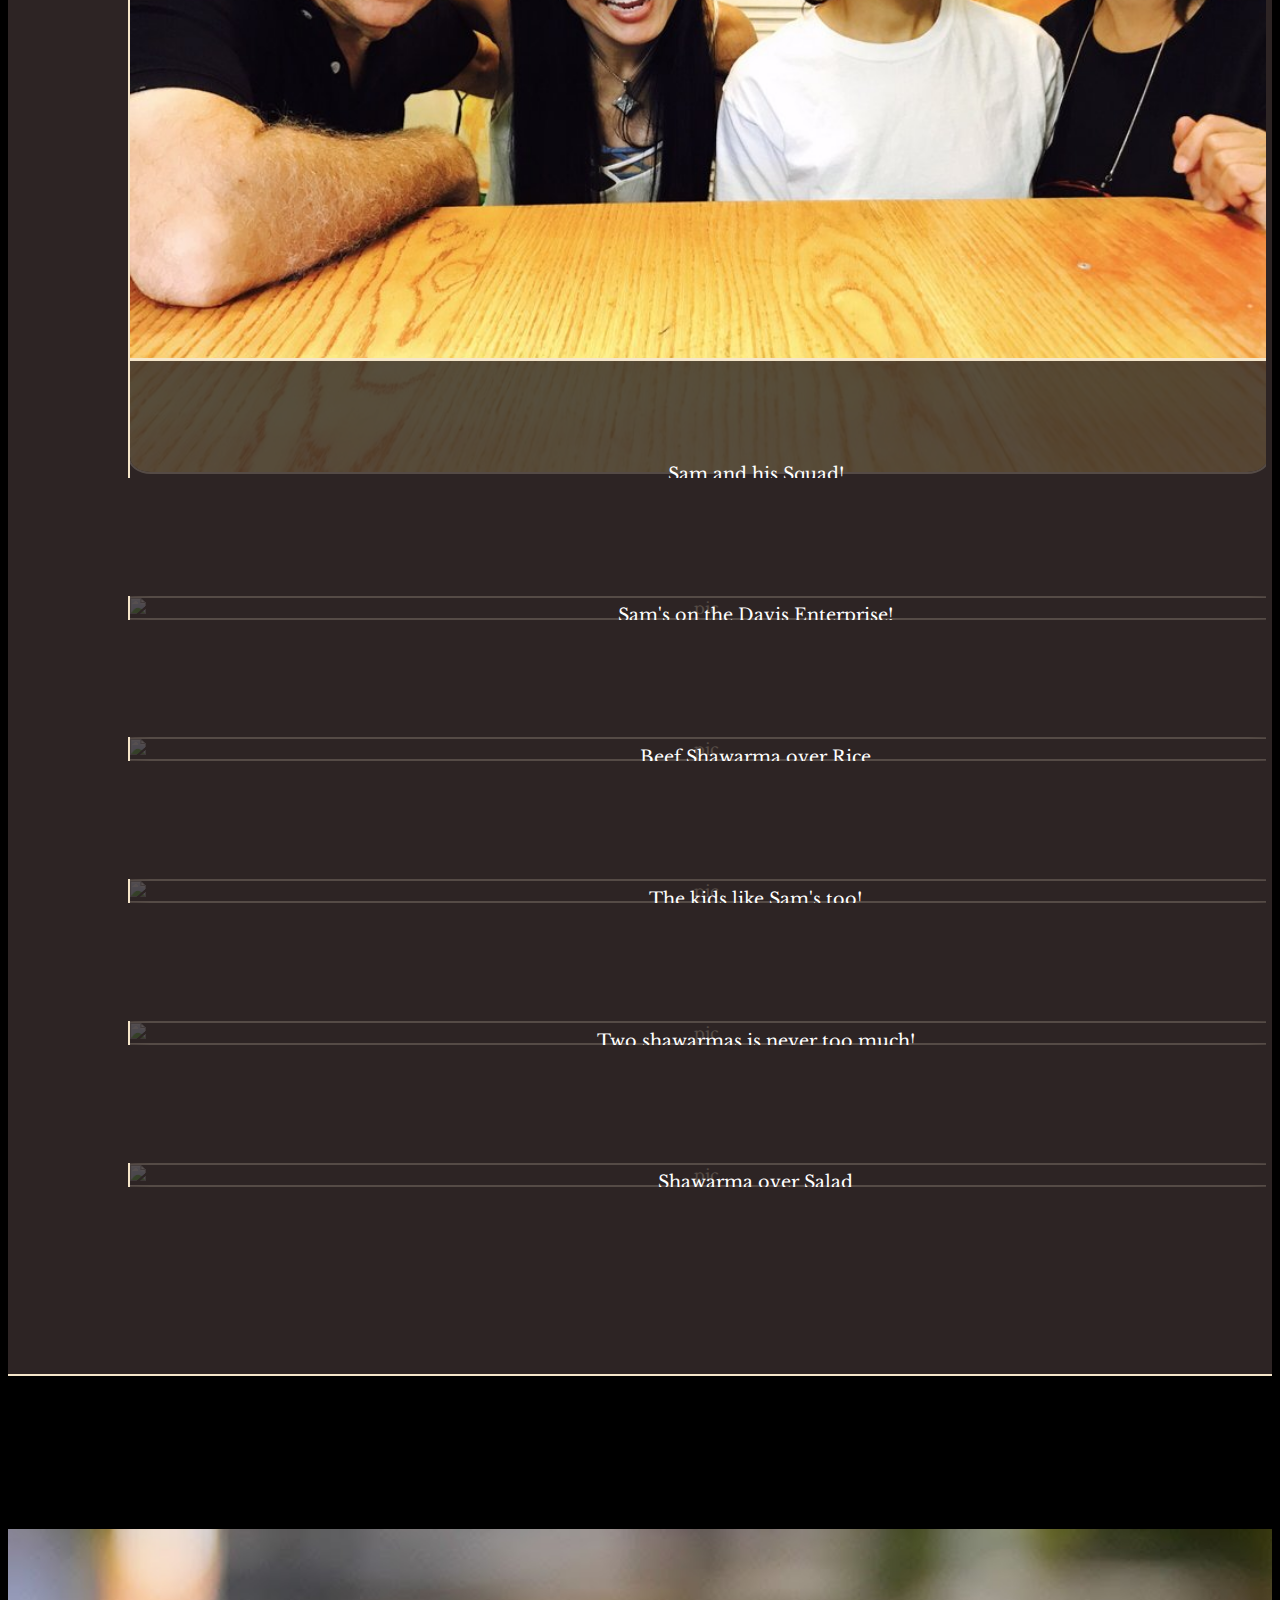
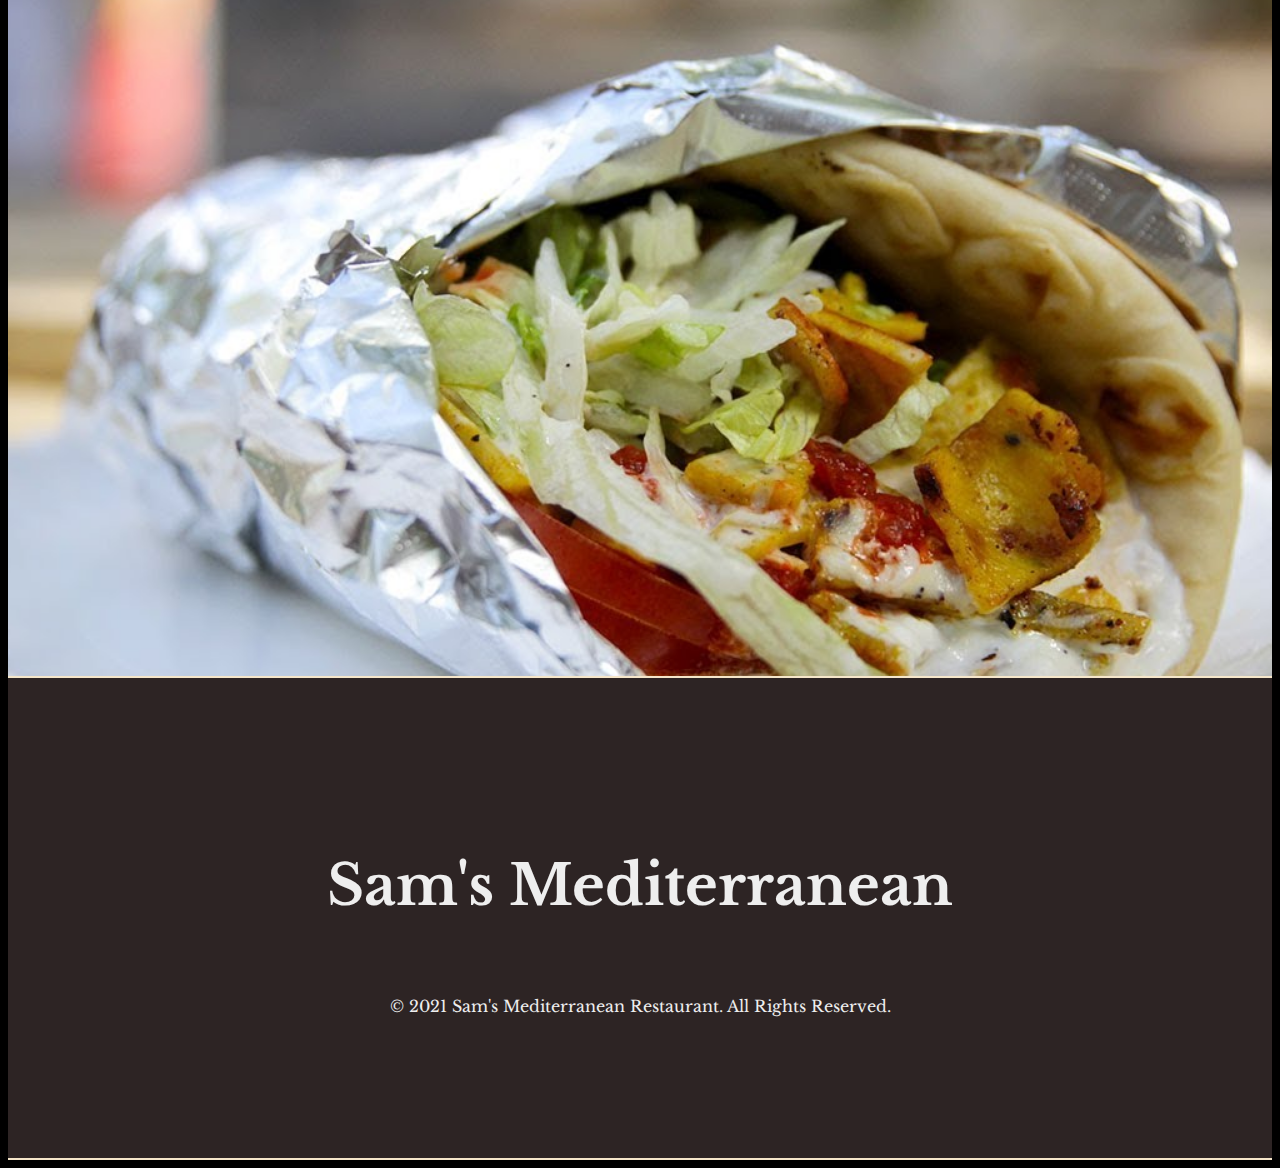
==== commit 16ada0ec: "Add files via upload" ====
--- a/index.html
+++ b/index.html
@@ -4,7 +4,8 @@
 <head>
   <meta charset="utf-8">
   <meta name="viewport" content="width=device-width, initial-scale=1.0">
-  <title>Sam's Mediterranean</title>
+  <title>Sam's Mediterranean Cuisine - Home</title>
+  <meta name="description" content="Sam's is a family-owned restaurant, proudly serving authentic Mediterranean cuisine in Davis, CA. Try our shawarmas, kabobs, and falafels today!">
 
   <link rel="icon" type="image/png" sizes="192x192" href="images/android-chrome-192x192.png">
 
@@ -61,10 +62,13 @@
 
   <section id="top">
     <div class="bg-wrapper">
-      <img class="bg" src="images/baklava2.jpeg" alt="Background">
+      <video class="bg" playsinline loop autoplay muted poster="images/baklava.jpeg">
+        <source src="vids/Sam's.mp4" type="video/mp4">
+      </video>
     </div>
     <div class="title-content">
-      <h1 class="big-title"><span>Classic Mediterranean cuisine</span> <span> with a modern twist. </span></h1>
+      <!-- <h1 class="big-title"><span>Classic Mediterranean cuisine</span> <span> with a modern twist. </span></h1> -->
+      <h1 class="big-title"><span>Sam's Mediterranean Cuisine</span></h1>
       <p class="sub-title">Serving the Davis community since 1995.</p>
       <a class="cta btn btn-outline-light" href="menu.html" role="button">Our Menu</a>
       <div class="socials">
@@ -109,6 +113,9 @@
     </div>
   </section>
 
+  <div class="overlay">
+      <h1 class="quote">"My house is your house." - Suhad Abughannam</h1>
+  </div>
   <div class="bg2-wrapper">
     <img class="bg2" src="images/1.jpg" alt="medfood2">
   </div>
@@ -152,7 +159,7 @@
   </section>
 
   <div class="bg3-wrapper">
-    <img class="bg3" src="images/4.jpeg" alt="Background">
+    <img class="bg3" src="images/baklava2.jpeg" alt="Background">
   </div>
 
   <section class="bordered" id="testemonials">
@@ -228,7 +235,7 @@
       <div class="gallery-pic-row row">
         <div class="gallery-col col-lg-3 col-md-4 col-sm-6">
           <div class="top">
-            <img class="bordered-image gallery-pic" src="yelp-images/1.jpg" alt="pic">
+            <img class="bordered-image gallery-pic" src="newImages/4.jpg" alt="pic">
             <div class="bottom">
               <p class="txt">Falafel, a vegetarian favorite</p>
             </div>
@@ -260,7 +267,7 @@
         </div>
         <div class="gallery-col col-lg-3 col-md-4 col-sm-6">
           <div class="top">
-            <img class="bordered-image gallery-pic" src="yelp-images/5.jpg" alt="pic">
+            <img class="bordered-image gallery-pic" src="newImages/7.jpg" alt="pic">
             <div class="bottom">
               <p class="txt">A feast at Sam's</p>
             </div>
@@ -351,6 +358,38 @@
             <img class="bordered-image gallery-pic" src="yelp-images/16.jpg" alt="pic">
             <div class="bottom">
               <p class="txt">Sam's on the Davis Enterprise!</p>
+            </div>
+          </div>
+        </div>
+        <div class="gallery-col col-lg-3 col-md-4 col-sm-6">
+          <div class="top">
+            <img class="bordered-image gallery-pic" src="newImages/3.jpg" alt="pic">
+            <div class="bottom">
+              <p class="txt">Beef Shawarma over Rice</p>
+            </div>
+          </div>
+        </div>
+        <div class="gallery-col col-lg-3 col-md-4 col-sm-6">
+          <div class="top">
+            <img class="bordered-image gallery-pic" src="newImages/6.jpg" alt="pic">
+            <div class="bottom">
+              <p class="txt">The kids like Sam's too!</p>
+            </div>
+          </div>
+        </div>
+        <div class="gallery-col col-lg-3 col-md-4 col-sm-6">
+          <div class="top">
+            <img class="bordered-image gallery-pic" src="newImages/2.jpg" alt="pic">
+            <div class="bottom">
+              <p class="txt">Two shawarmas is never too much!</p>
+            </div>
+          </div>
+        </div>
+        <div class="gallery-col col-lg-3 col-md-4 col-sm-6">
+          <div class="top">
+            <img class="bordered-image gallery-pic" src="newImages/5.jpg" alt="pic">
+            <div class="bottom">
+              <p class="txt">Shawarma over Salad</p>
             </div>
           </div>
         </div>
--- a/styles.css
+++ b/styles.css
@@ -324,8 +324,8 @@
     display: inline-block;
     margin: 10% 10%;
   }
+
   .sub-title {
-
     font-size: 1.5rem;
     display: block;
     margin: 3% 10%;
--- a/global.css
+++ b/global.css
@@ -2,6 +2,10 @@
   font-family: 'Libre Baskerville', serif;
   background-color: black;
   color: #eeeeee;
+  overflow-x: hidden;
+}
+
+html {
   overflow-x: hidden;
 }
 
@@ -103,6 +107,7 @@
   .nav-item {
     padding: 0 18px;
     font-size: 1.2rem;
+    text-align: center;
   }
 
   .title3 {
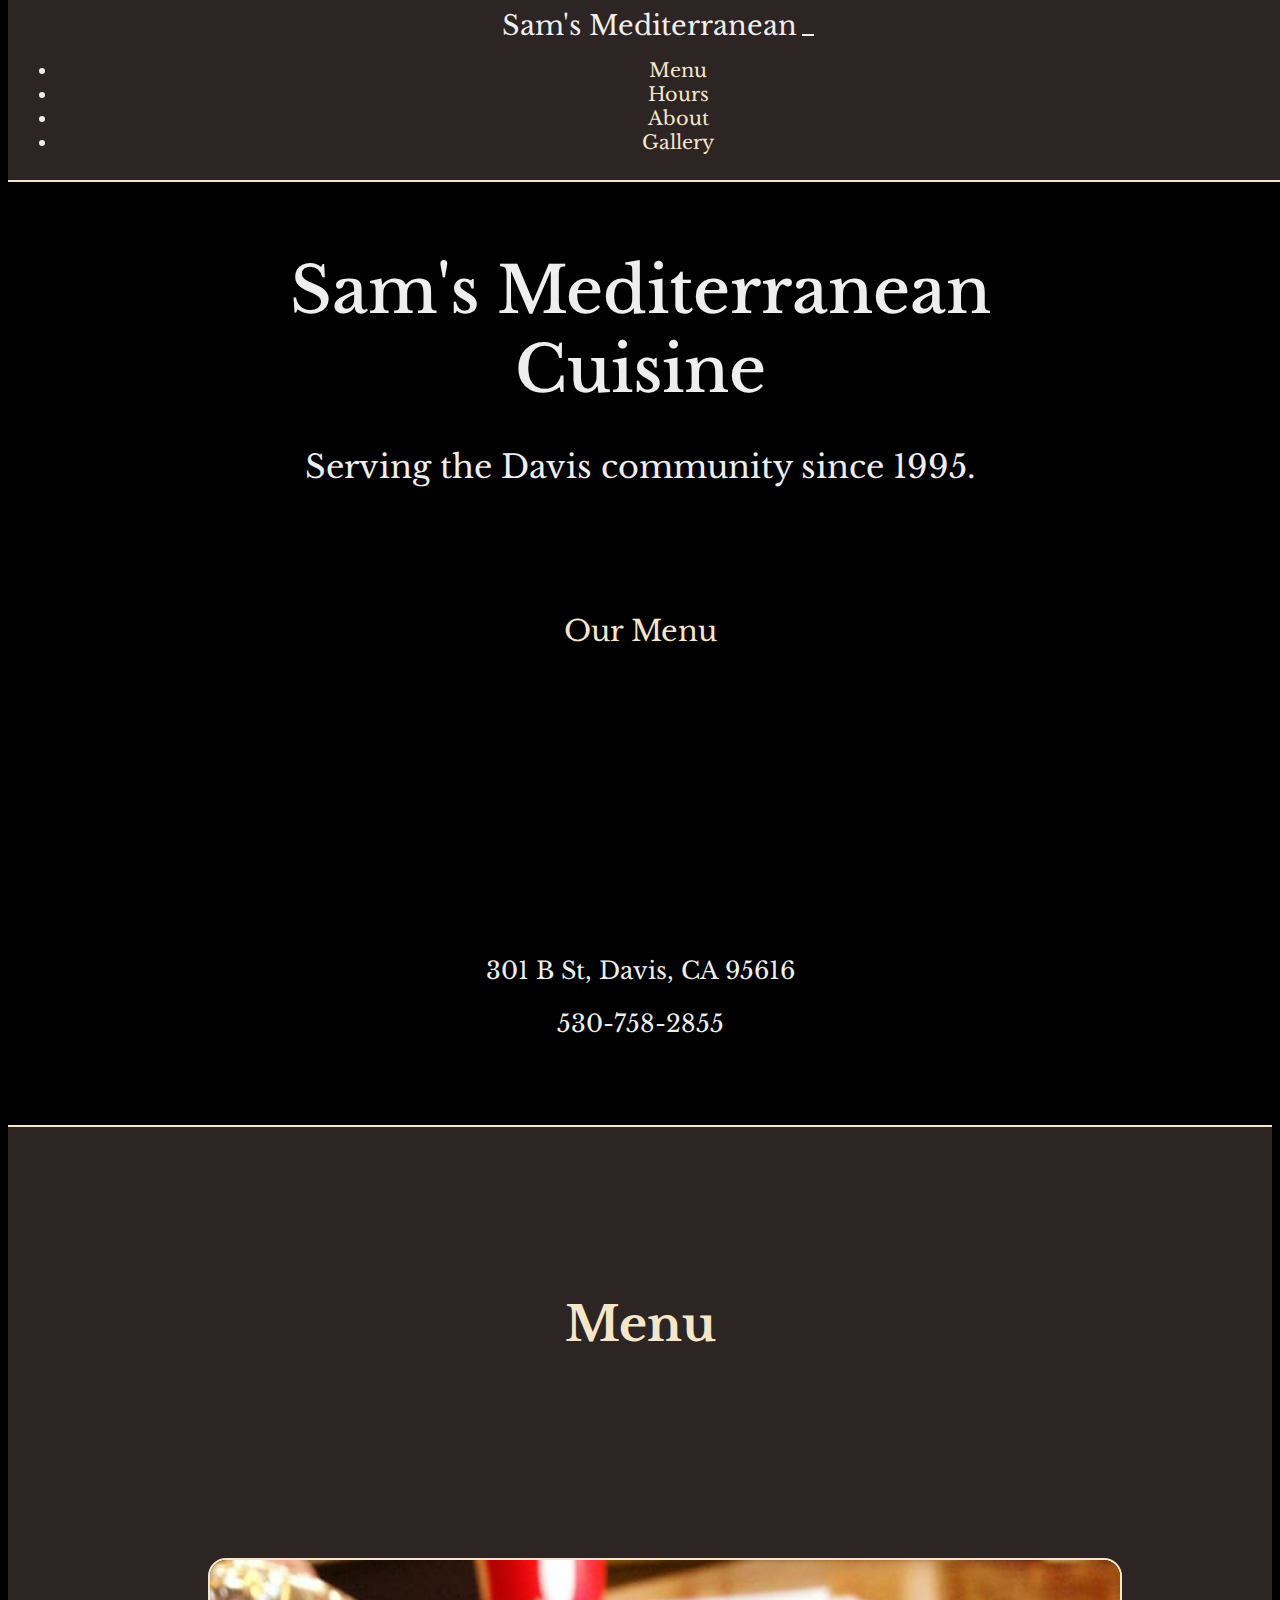
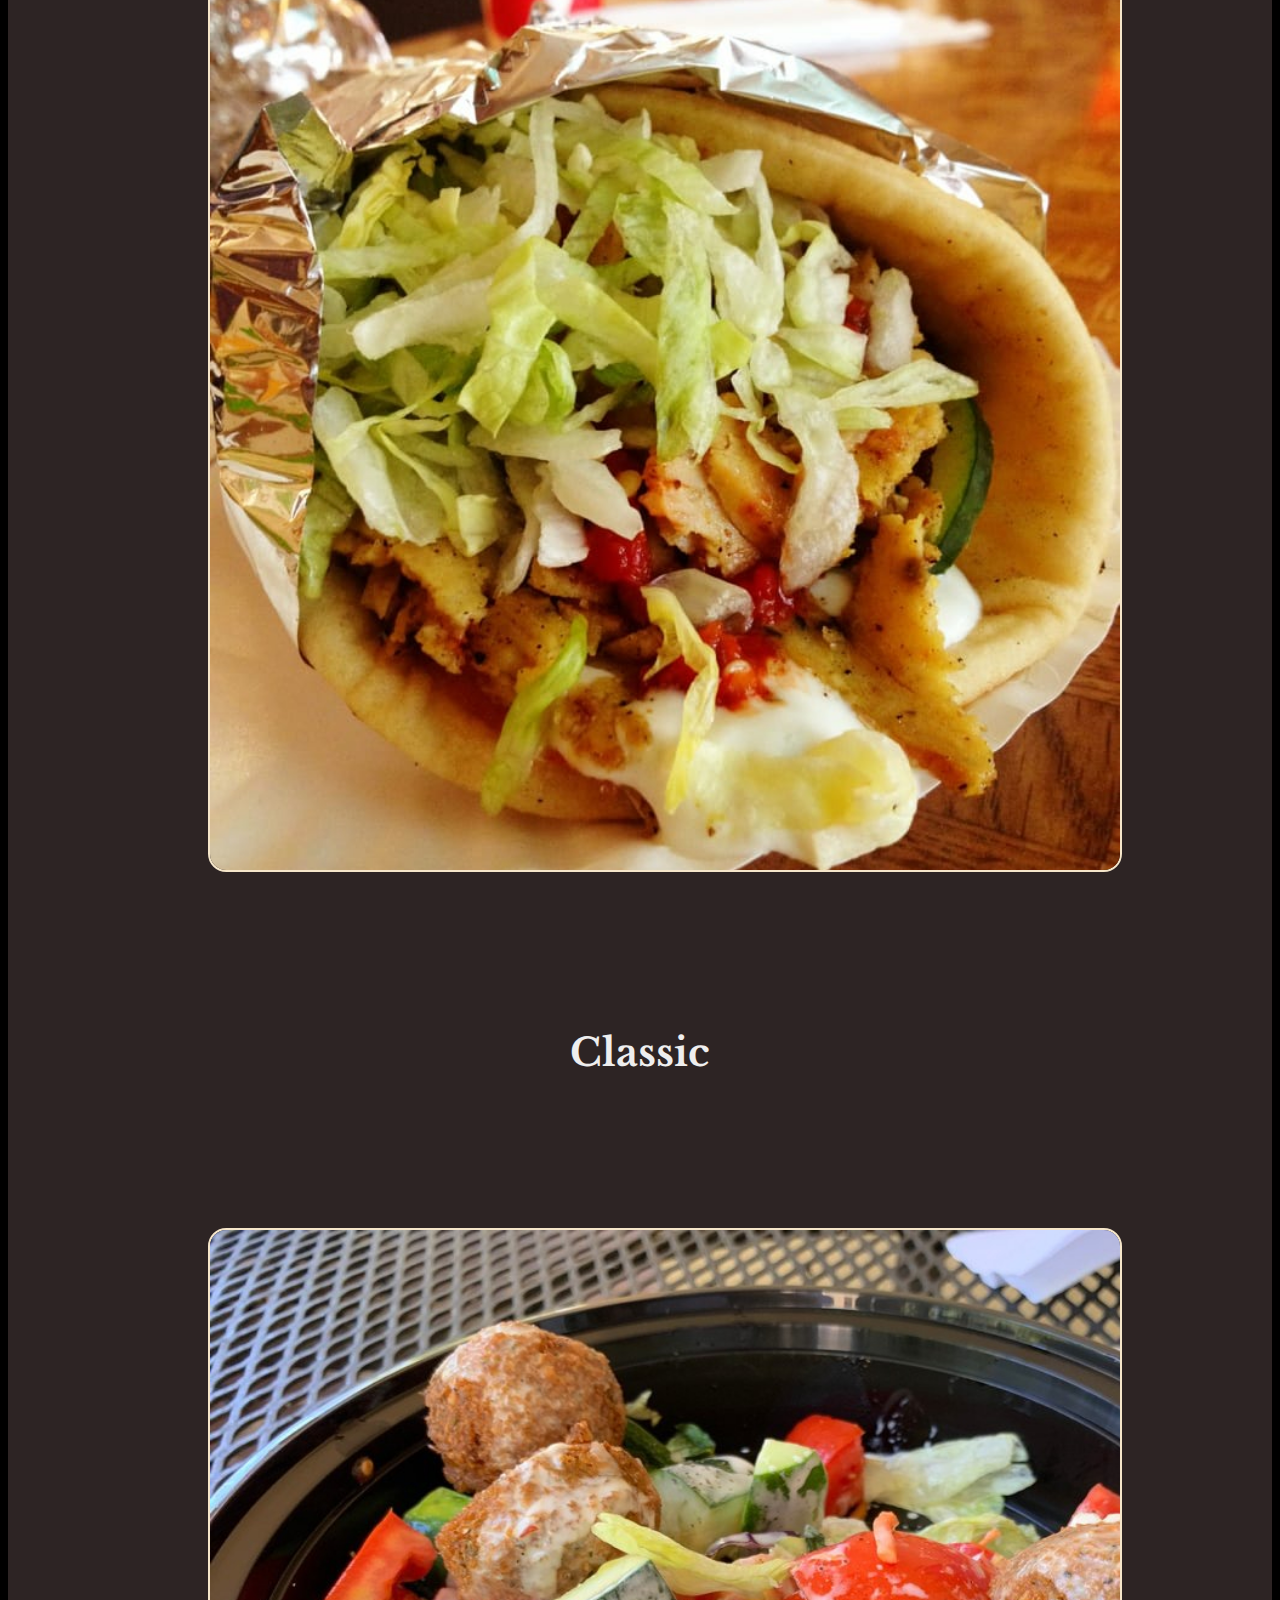
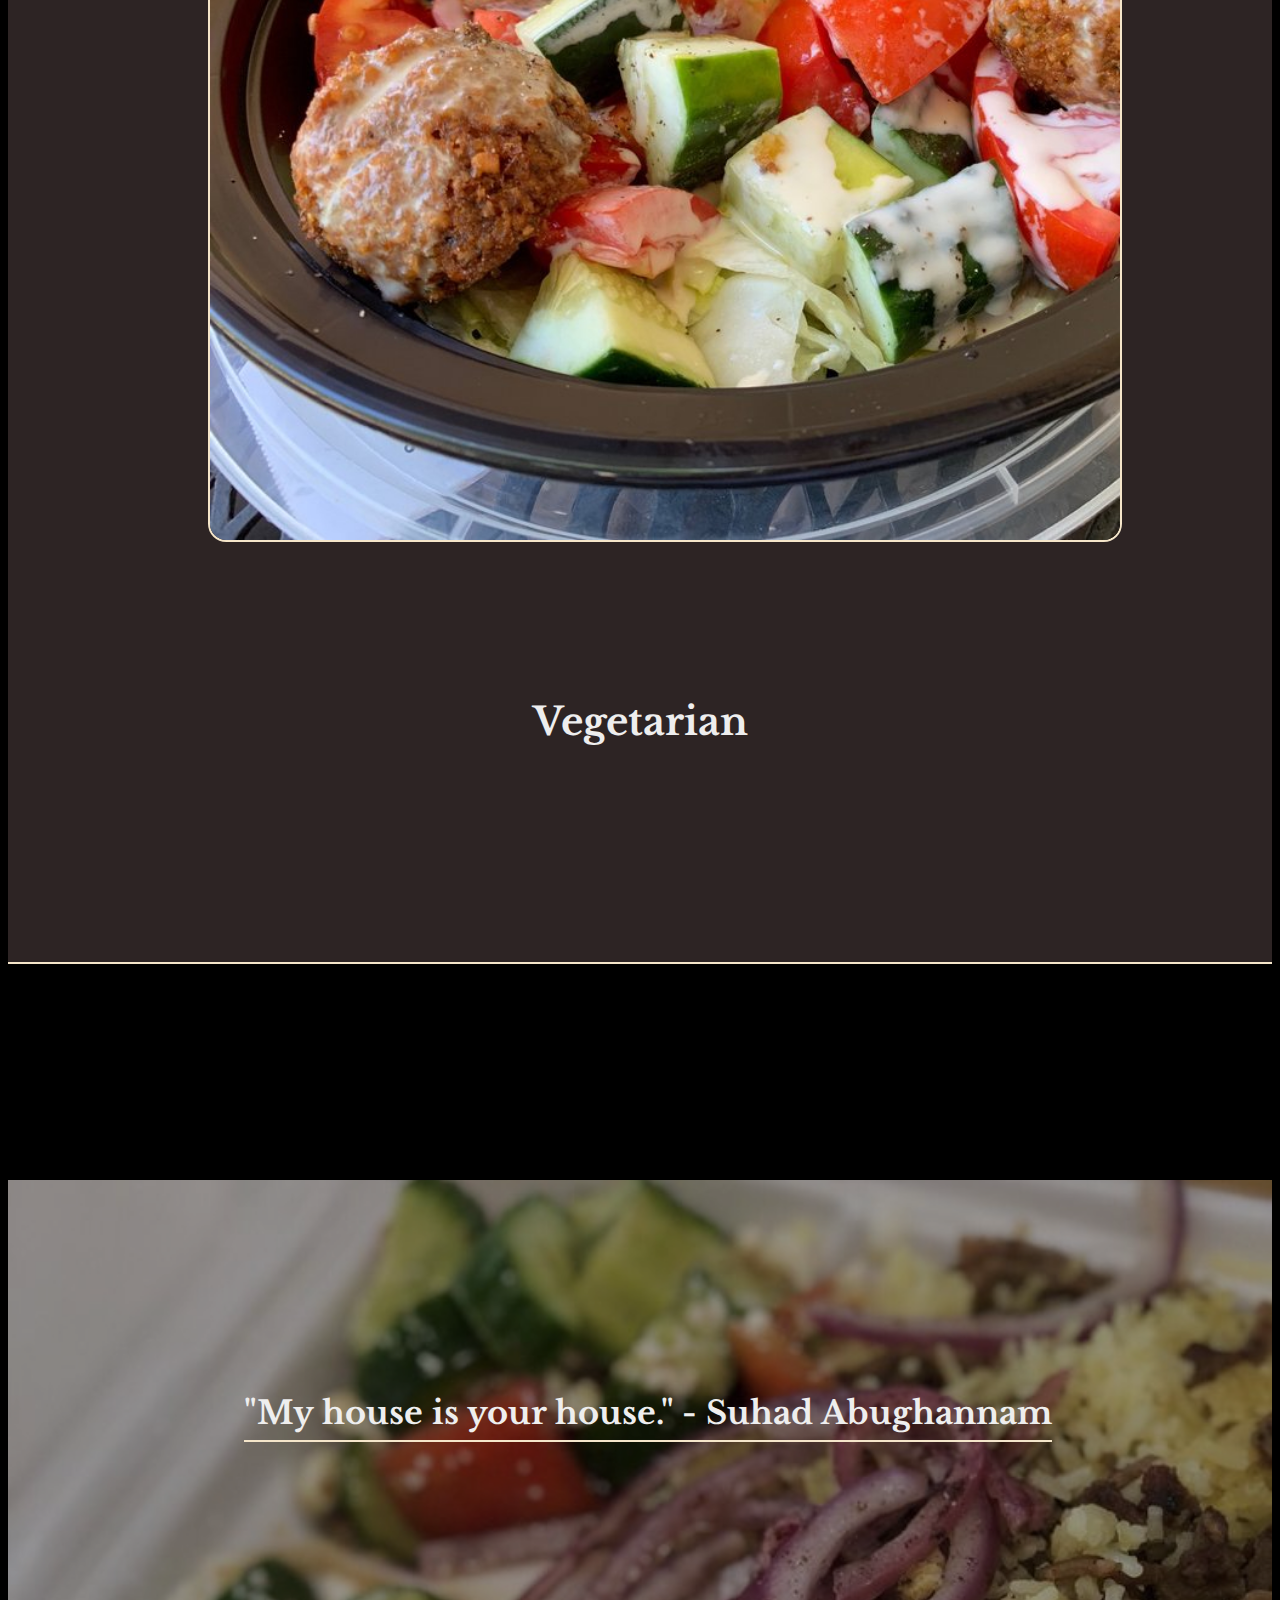
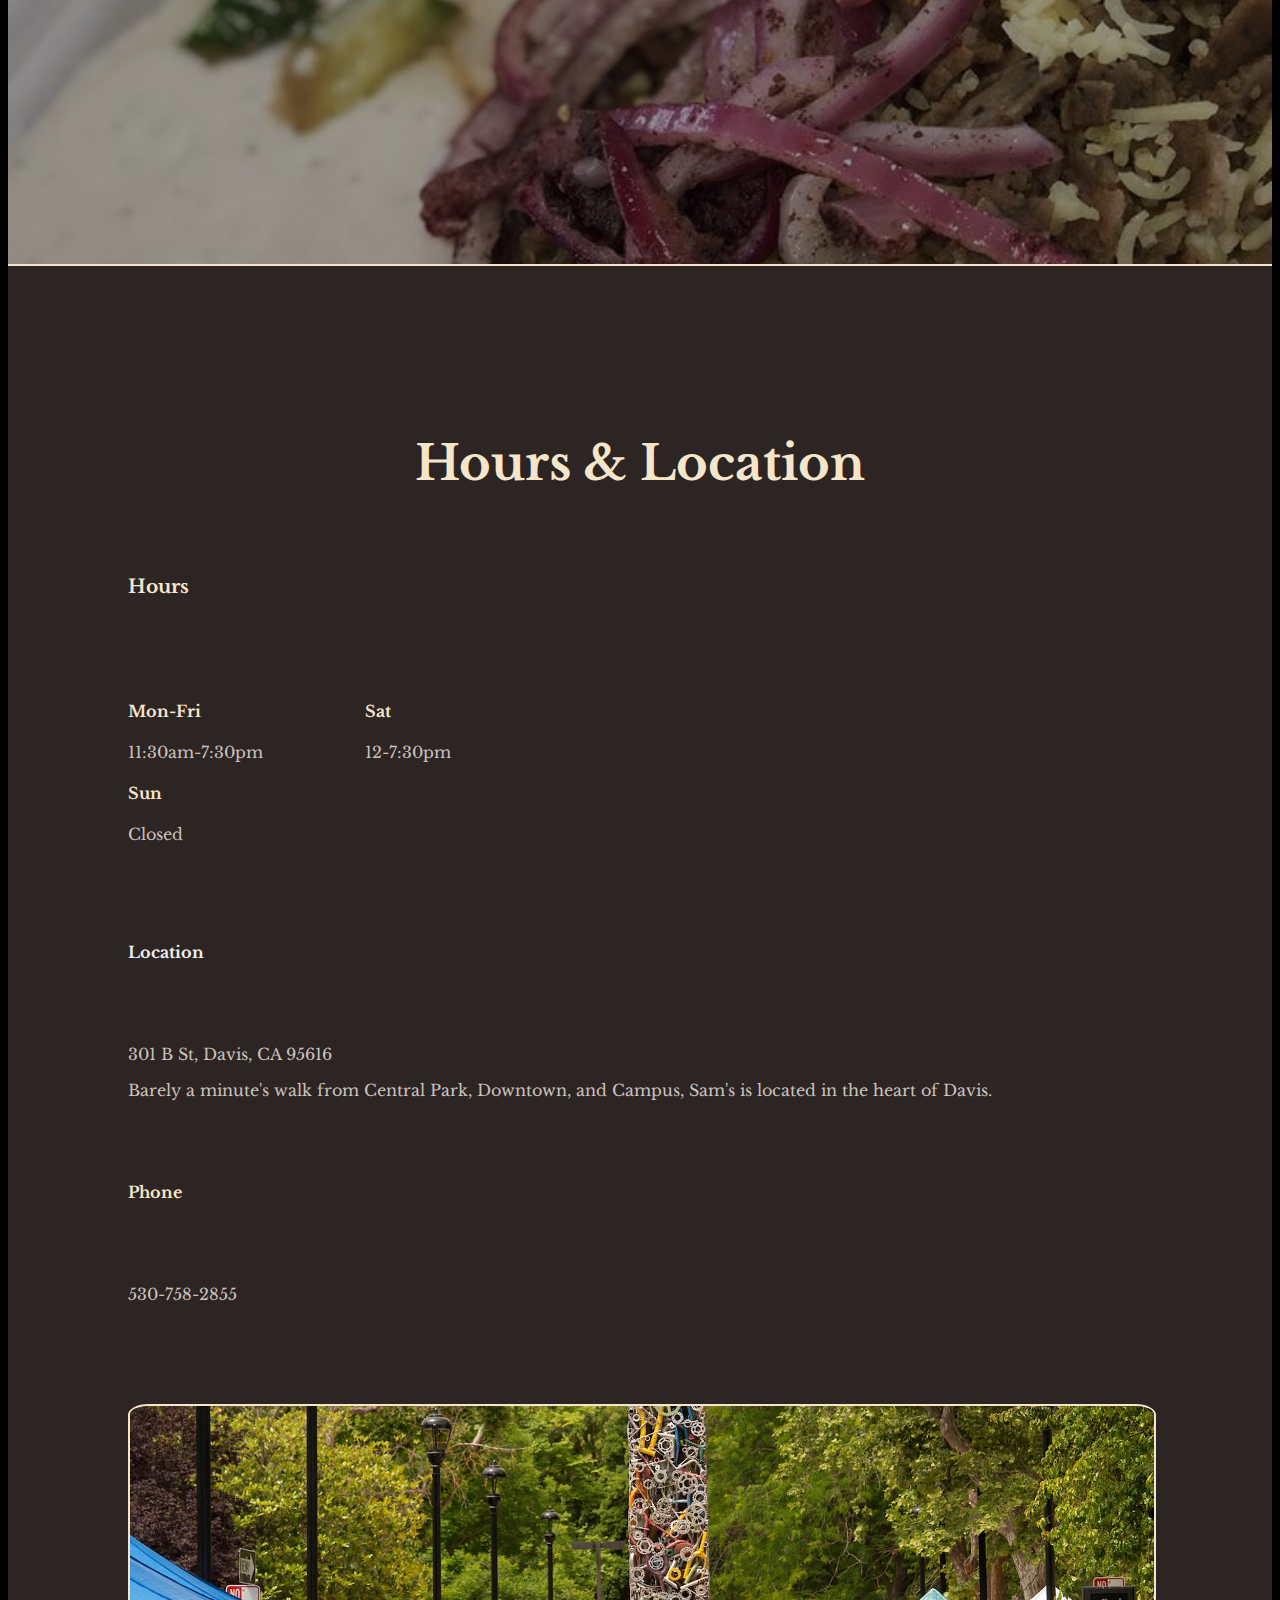
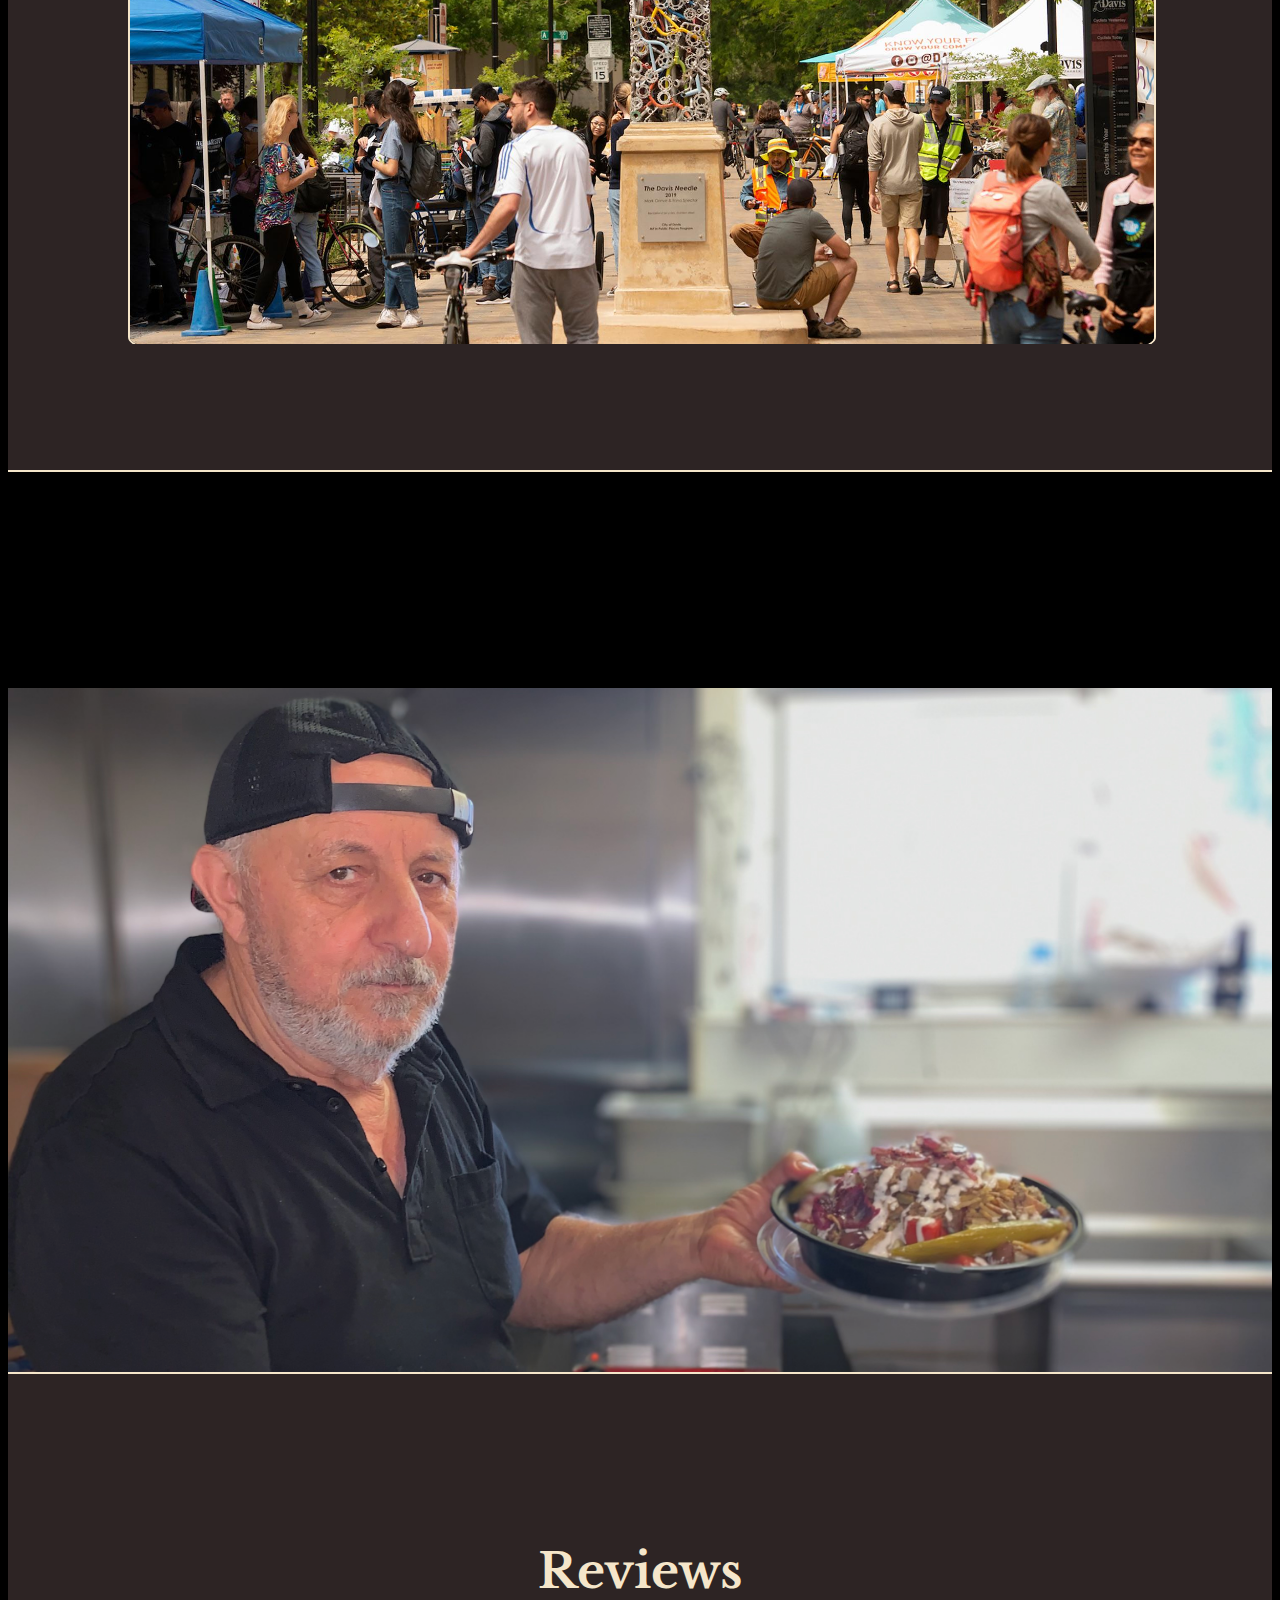
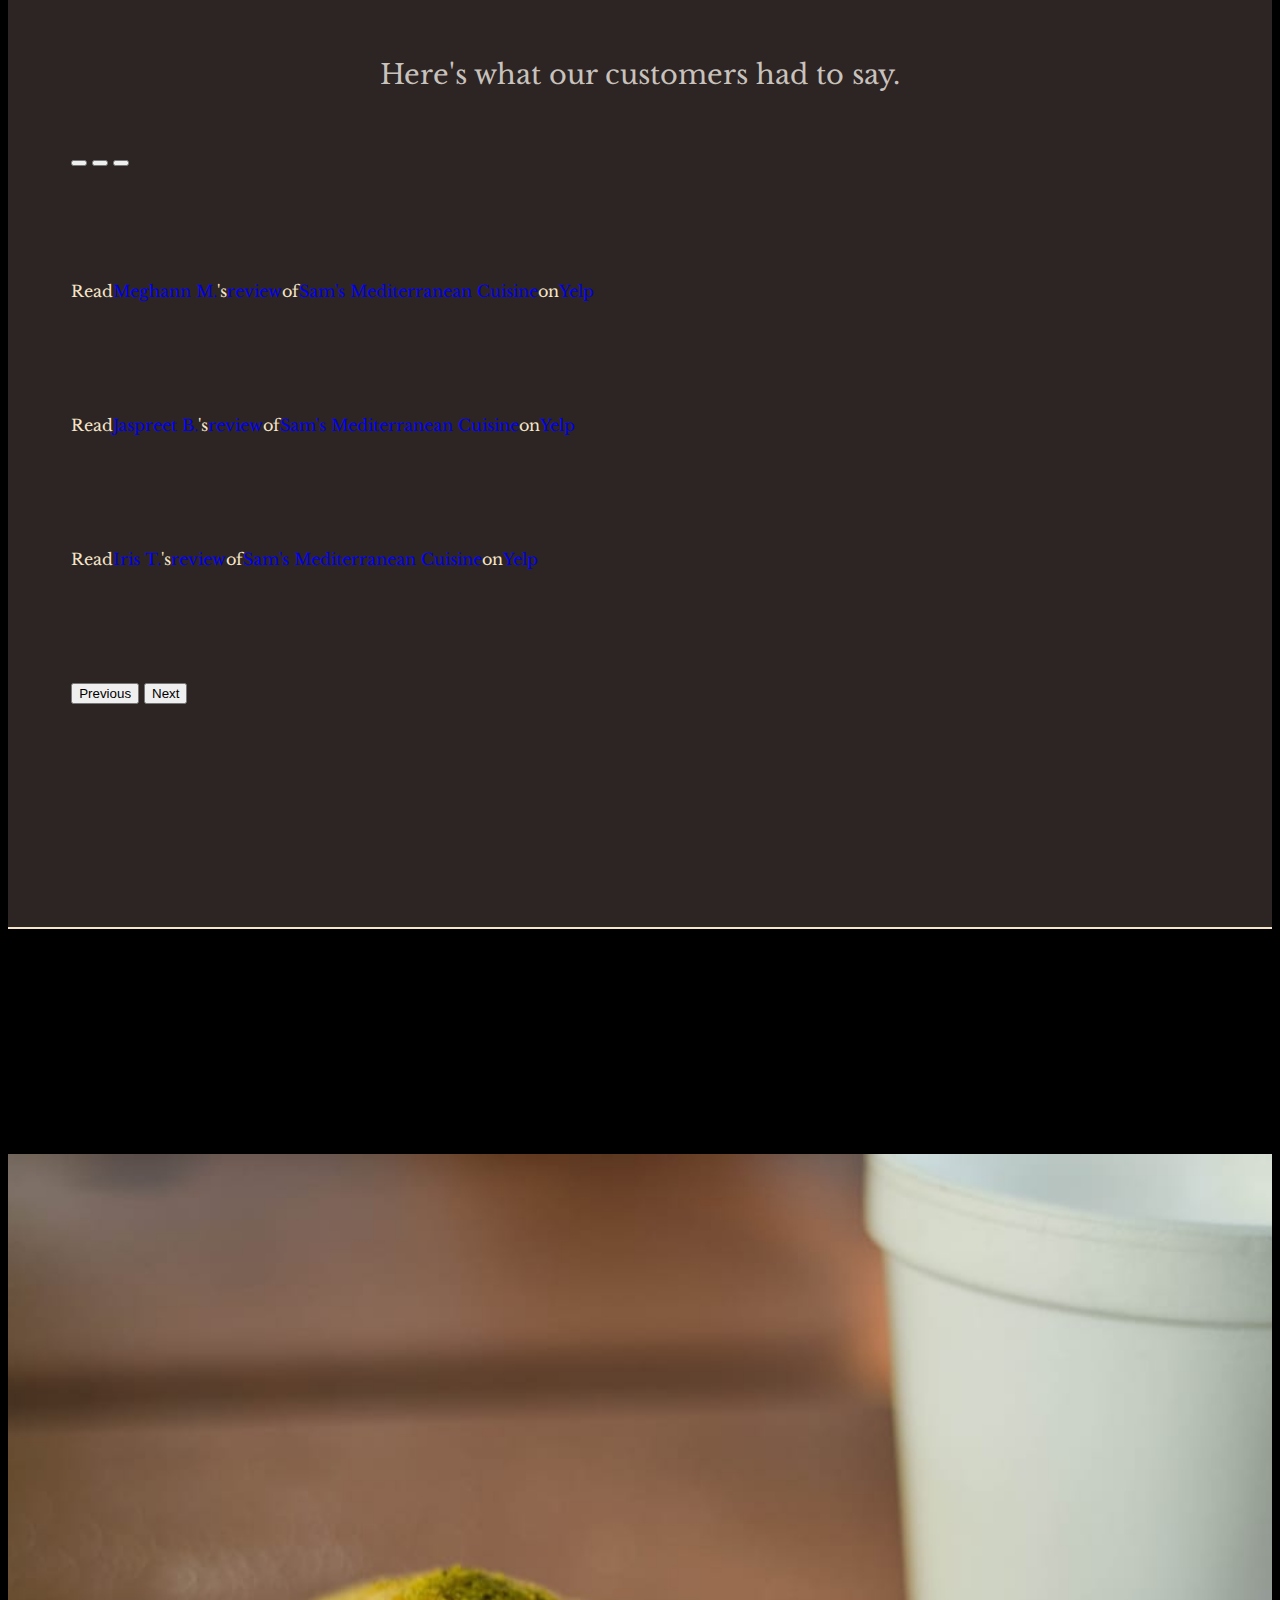
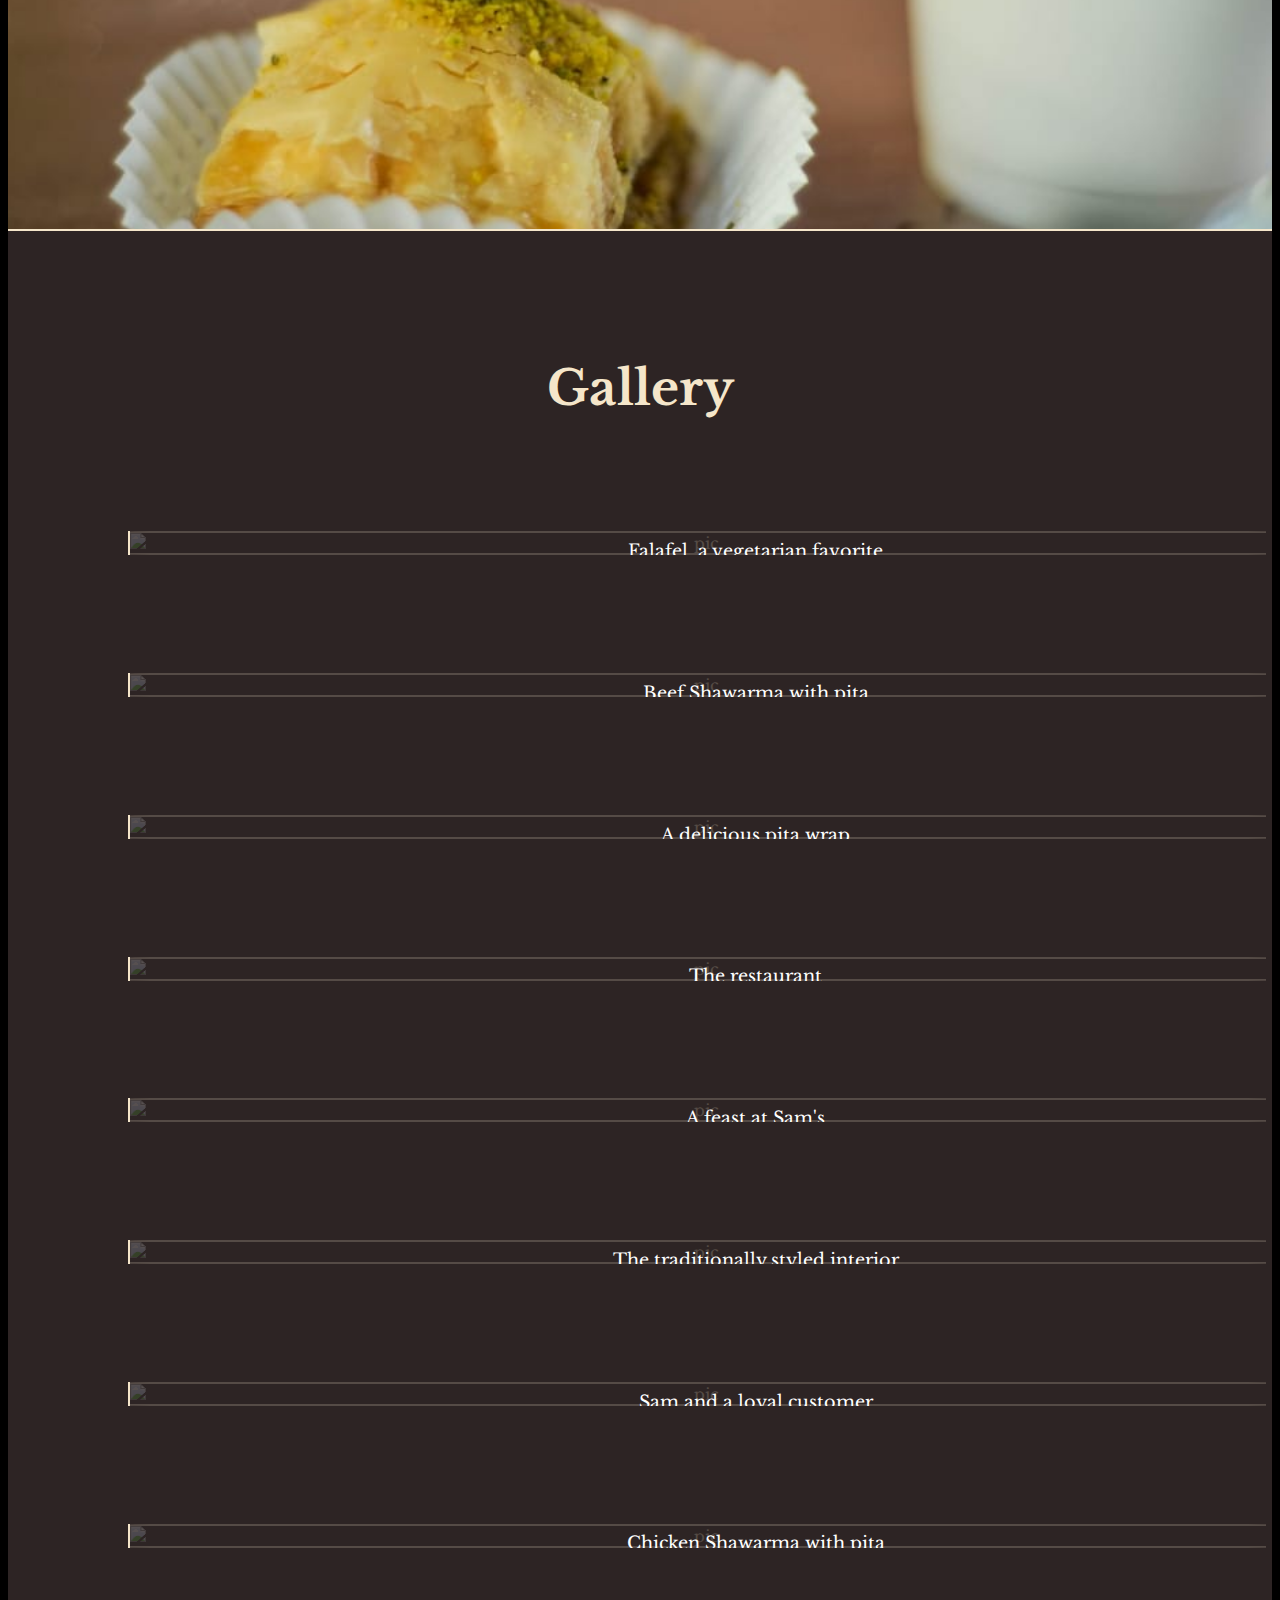
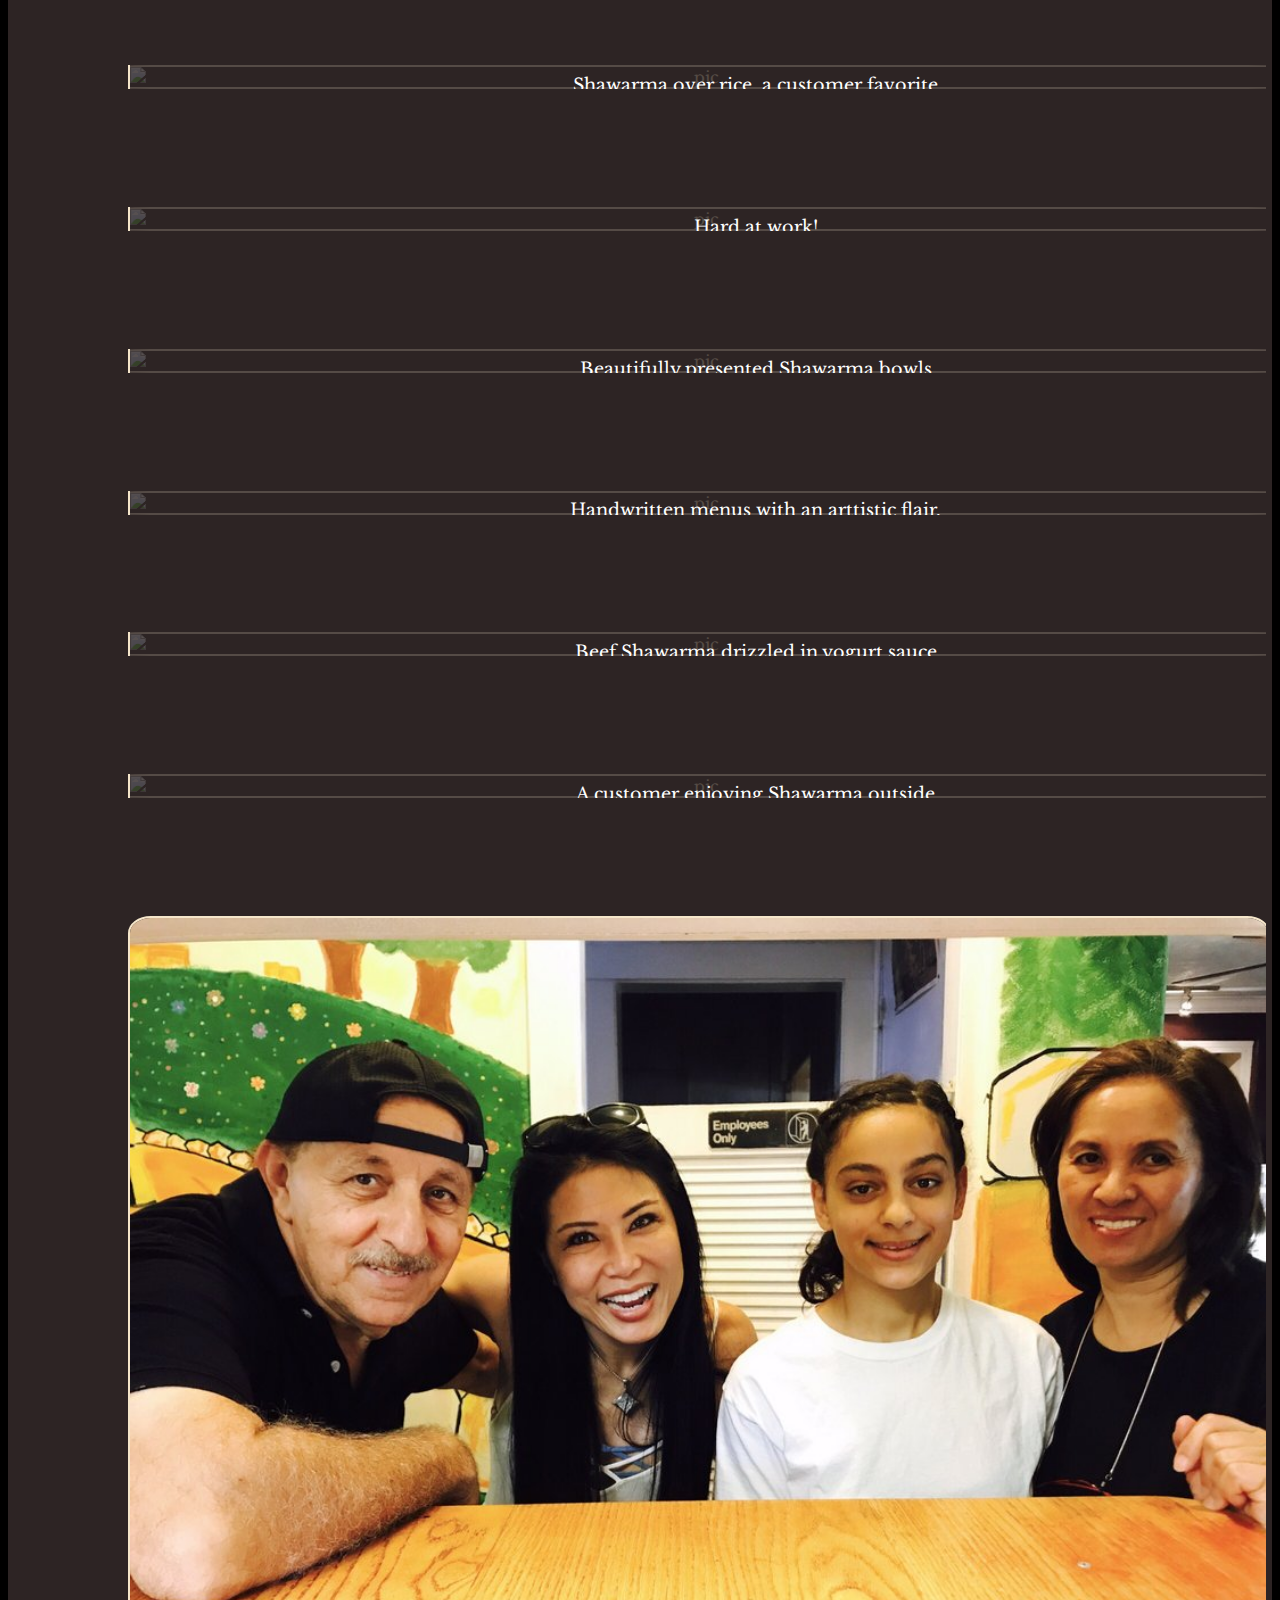
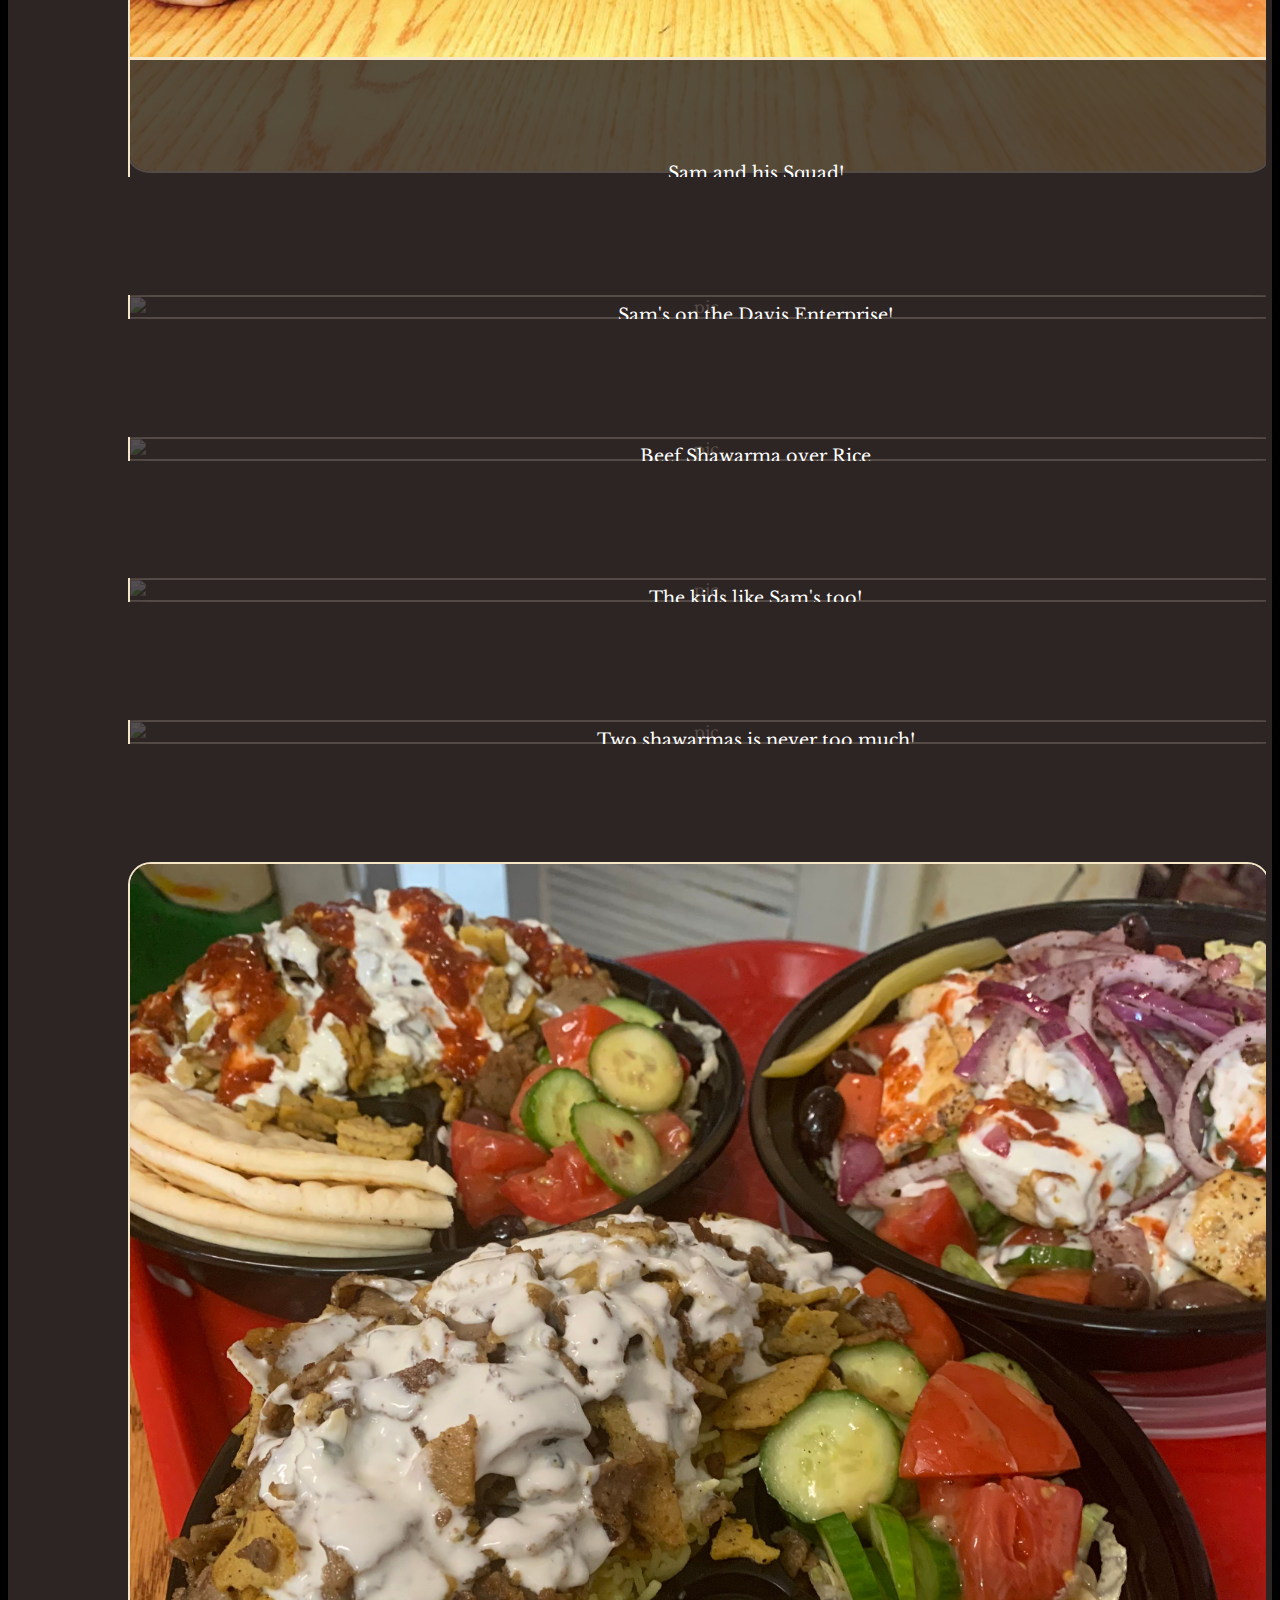
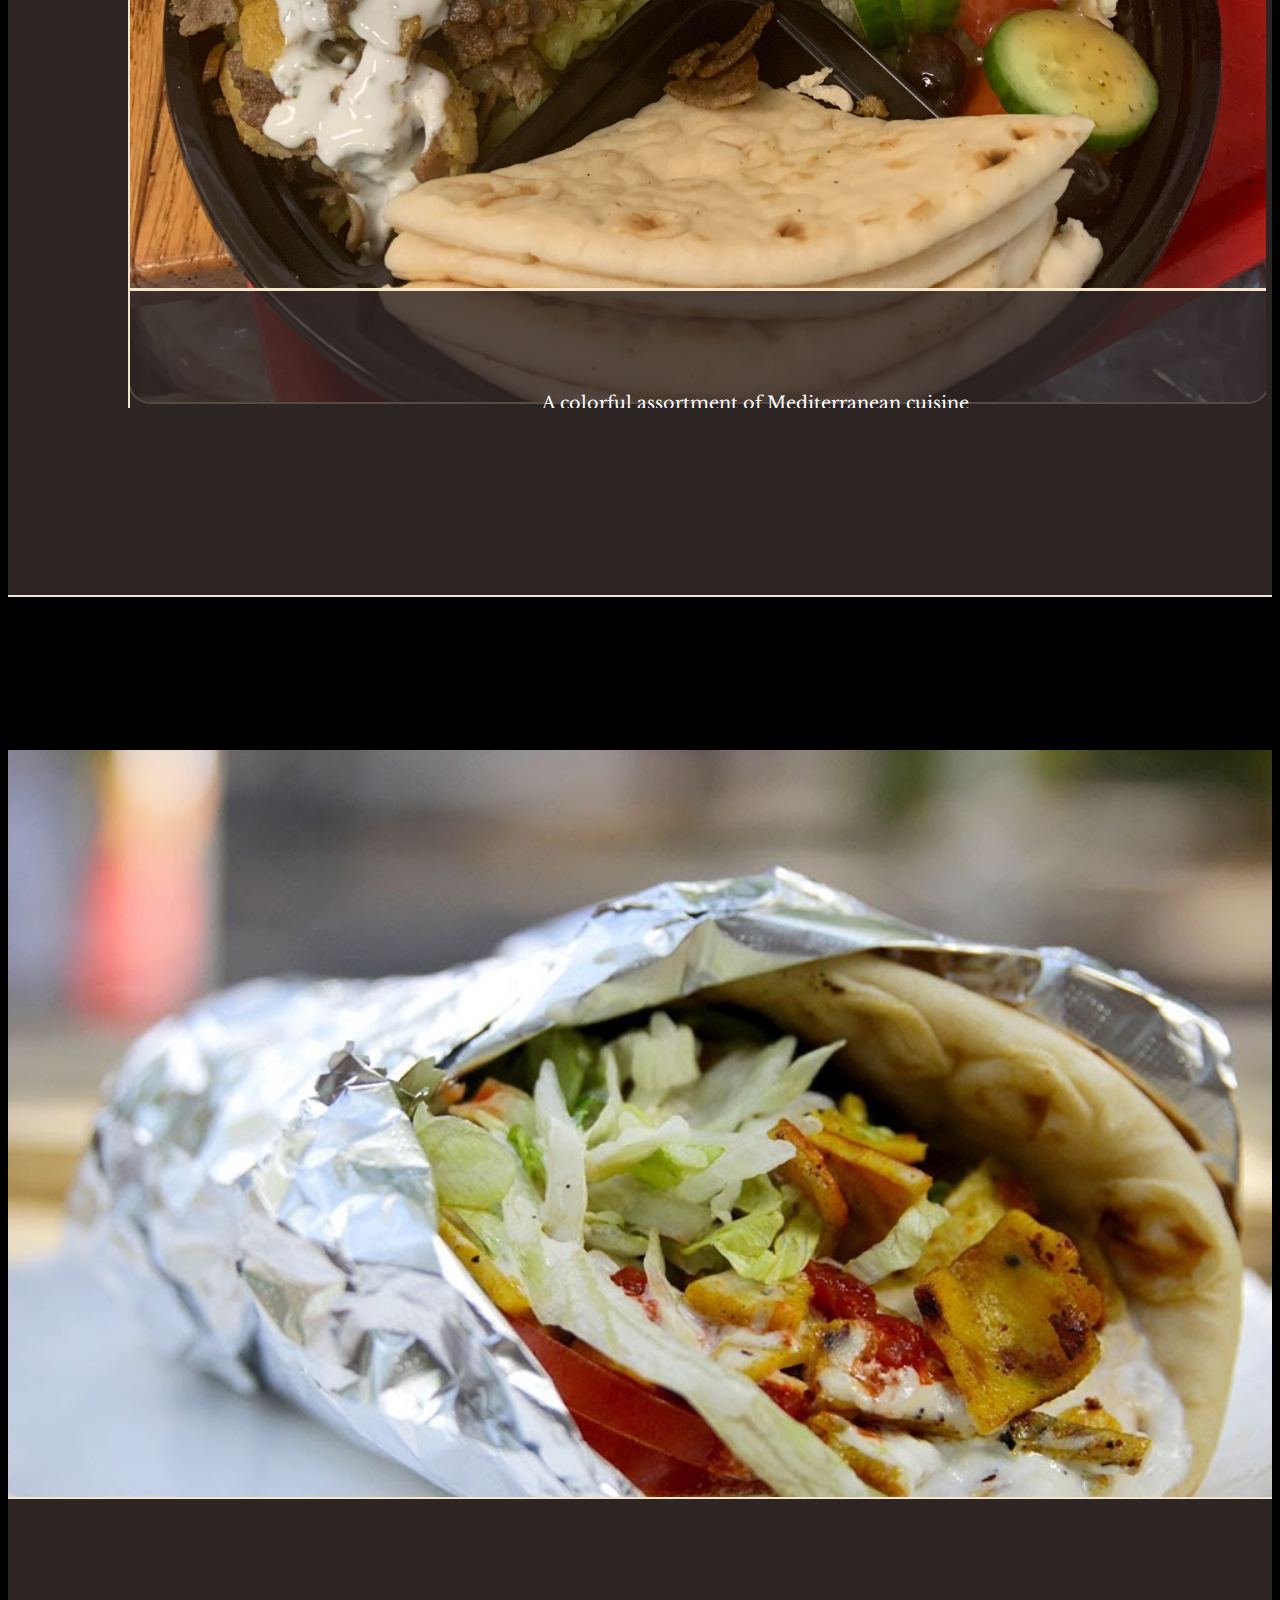
==== commit ef347d8c: "Add files via upload" ====
--- a/index.html
+++ b/index.html
@@ -159,7 +159,7 @@
   </section>
 
   <div class="bg3-wrapper">
-    <img class="bg3" src="images/baklava2.jpeg" alt="Background">
+    <img class="bg3" src="images/sam.jpg" alt="Background">
   </div>
 
   <section class="bordered" id="testemonials">
@@ -225,8 +225,11 @@
 
   </section>
 
+  <!-- <div class="overlay">
+      <h1 class="quote">"" - Sam Abughannam</h1>
+  </div> -->
   <div class="decor-wrapper">
-    <img class="decor" src="images/decor.jpeg" alt="decor">
+    <img class="decor" src="images/baklava2.jpeg" alt="decor">
   </div>
 
   <section class="bordered" id="gallery">
@@ -387,9 +390,9 @@
         </div>
         <div class="gallery-col col-lg-3 col-md-4 col-sm-6">
           <div class="top">
-            <img class="bordered-image gallery-pic" src="newImages/5.jpg" alt="pic">
-            <div class="bottom">
-              <p class="txt">Shawarma over Salad</p>
+            <img class="bordered-image gallery-pic" src="newImages/17.jpg" alt="pic">
+            <div class="bottom">
+              <p class="txt">A colorful assortment of Mediterranean cuisine</p>
             </div>
           </div>
         </div>
--- a/styles.css
+++ b/styles.css
@@ -4,6 +4,11 @@
   overflow-x: hidden;
 }
 
+
+html {
+  overflow-x: hidden;
+}
+
 a {
   text-decoration: none;
 }
@@ -38,7 +43,7 @@
 .bg-wrapper {
   z-index: -2;
   width: 100%;
-  height: 100%;
+  height: 110%;
   top: 190vh;
   position: absolute;
   overflow: hidden;
@@ -68,7 +73,7 @@
   font-weight: 500;
   font-size: 4rem;
   display: block;
-  margin: 10% 13%;
+  margin: 20vh 13% 3%;
 }
 
 .sub-title {
@@ -176,7 +181,7 @@
   width: 100%;
   height: 100vh;
   position: relative;
-  top: 25vh;
+  top: 24vh;
   z-index: -1;
   overflow: hidden;
   opacity: 0.9;
@@ -190,6 +195,24 @@
   position: relative;
   z-index: -1;
   overflow: hidden;
+}
+
+.overlay {
+  position: absolute;
+  width: 100%;
+  height: 100vh;
+  background-color: rgba(0,0,0,0.4);
+  display: flex;
+  align-items: center;
+  justify-content: center;
+  text-align: center;
+}
+
+.quote {
+  font-size: 2rem;
+  padding: 7px 0;
+  border-bottom: 2px solid #f5e6ca;
+  max-width: 80%;
 }
 
 .bg2, .bg3, .bg5 {
@@ -322,7 +345,11 @@
     font-weight: 500;
     font-size: 2.4rem;
     display: inline-block;
-    margin: 10% 10%;
+    margin: 20vh 10% 10%;
+  }
+
+  .bg-wrapper {
+    height: 110vh;
   }
 
   .sub-title {
@@ -337,9 +364,12 @@
 
   .cta {
     font-size: 1.5rem;
-    padding:4% 4%;
-  }
-
+    padding:3% 3%;
+  }
+
+  .socials {
+    margin: 5vh auto;
+  }
   .name {
     font-size: 2rem;
   }
@@ -364,3 +394,9 @@
     font-size: 1rem;
   }
 }
+
+@media (max-width: 900px) {
+  .quote {
+    font-size: 1.5rem;
+  }
+}
--- a/global.css
+++ b/global.css
@@ -2,10 +2,6 @@
   font-family: 'Libre Baskerville', serif;
   background-color: black;
   color: #eeeeee;
-  overflow-x: hidden;
-}
-
-html {
   overflow-x: hidden;
 }
 
@@ -38,7 +34,8 @@
 
 .navbar {
   background-color: #2d2424;
-  position: sticky;
+  position: fixed;
+  width: 100%;
   padding: 10px 10px;
   min-height: 9vh;
   top:-1px;
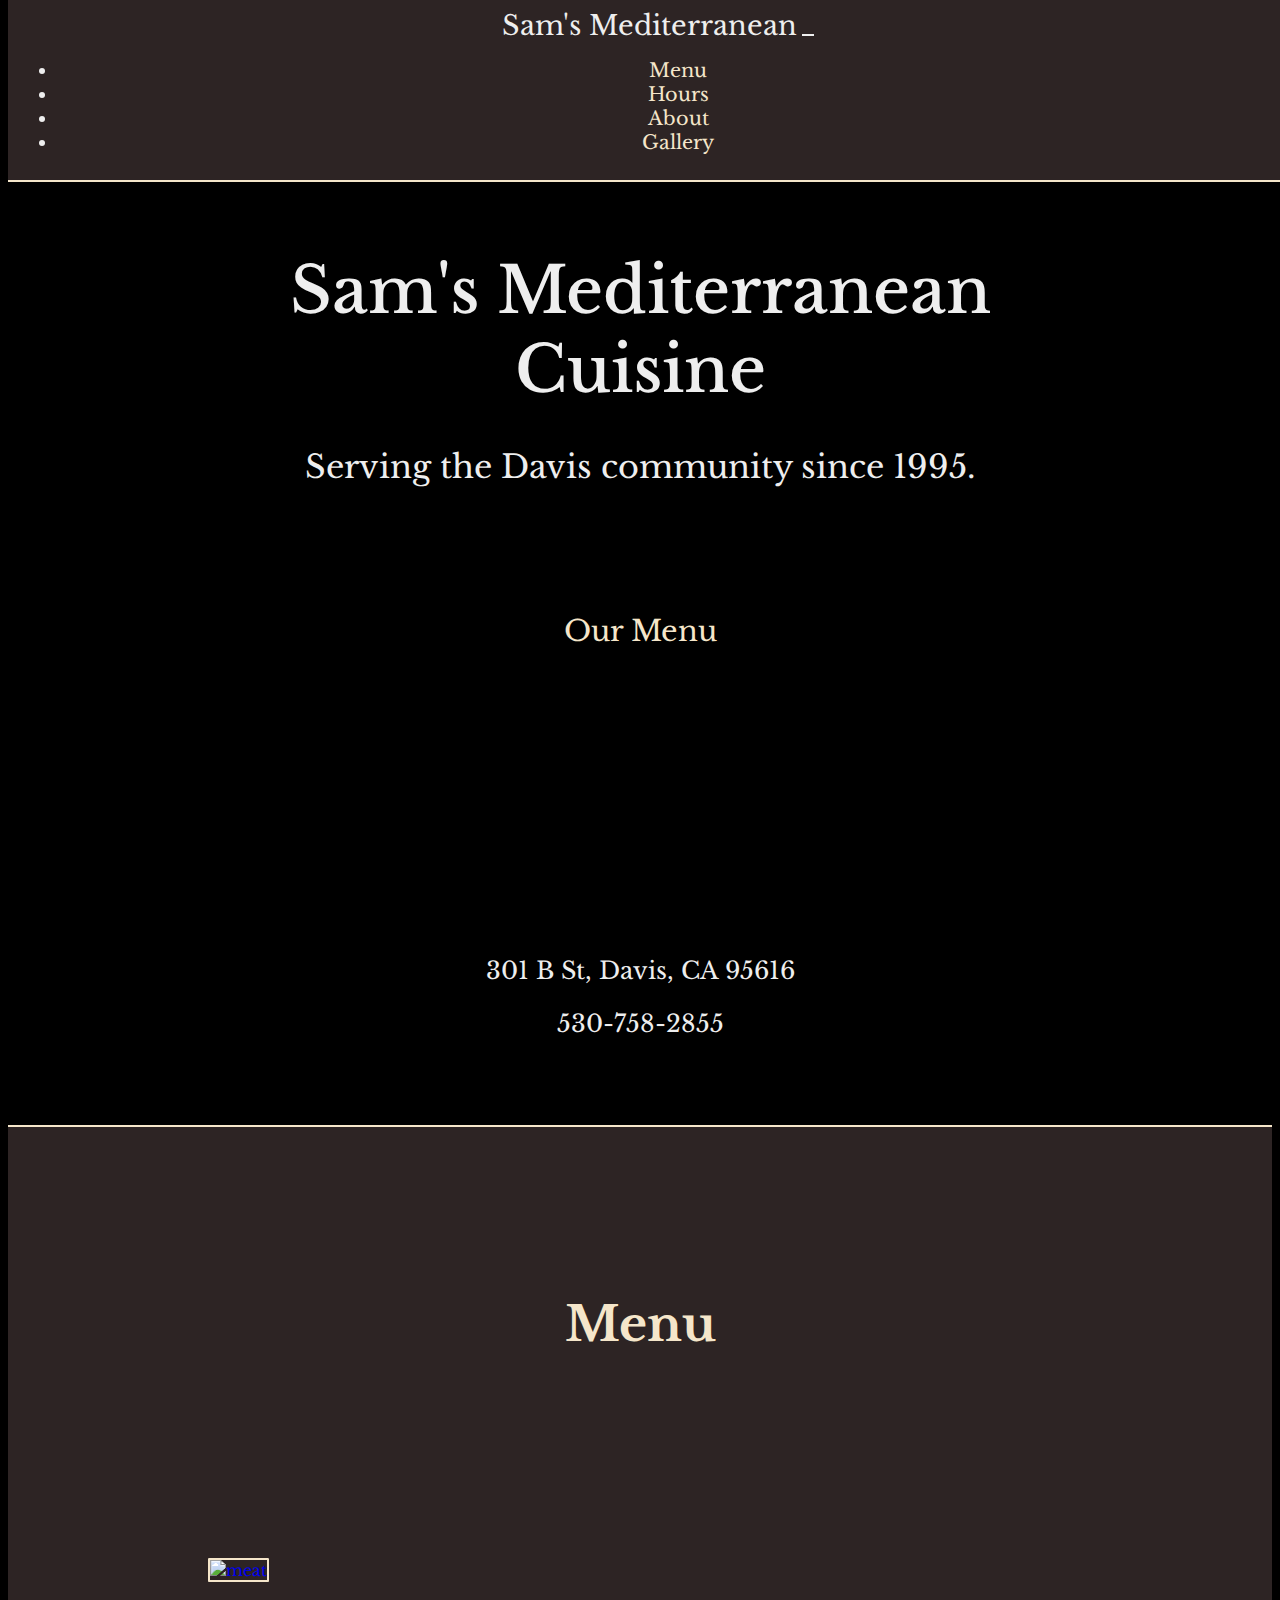
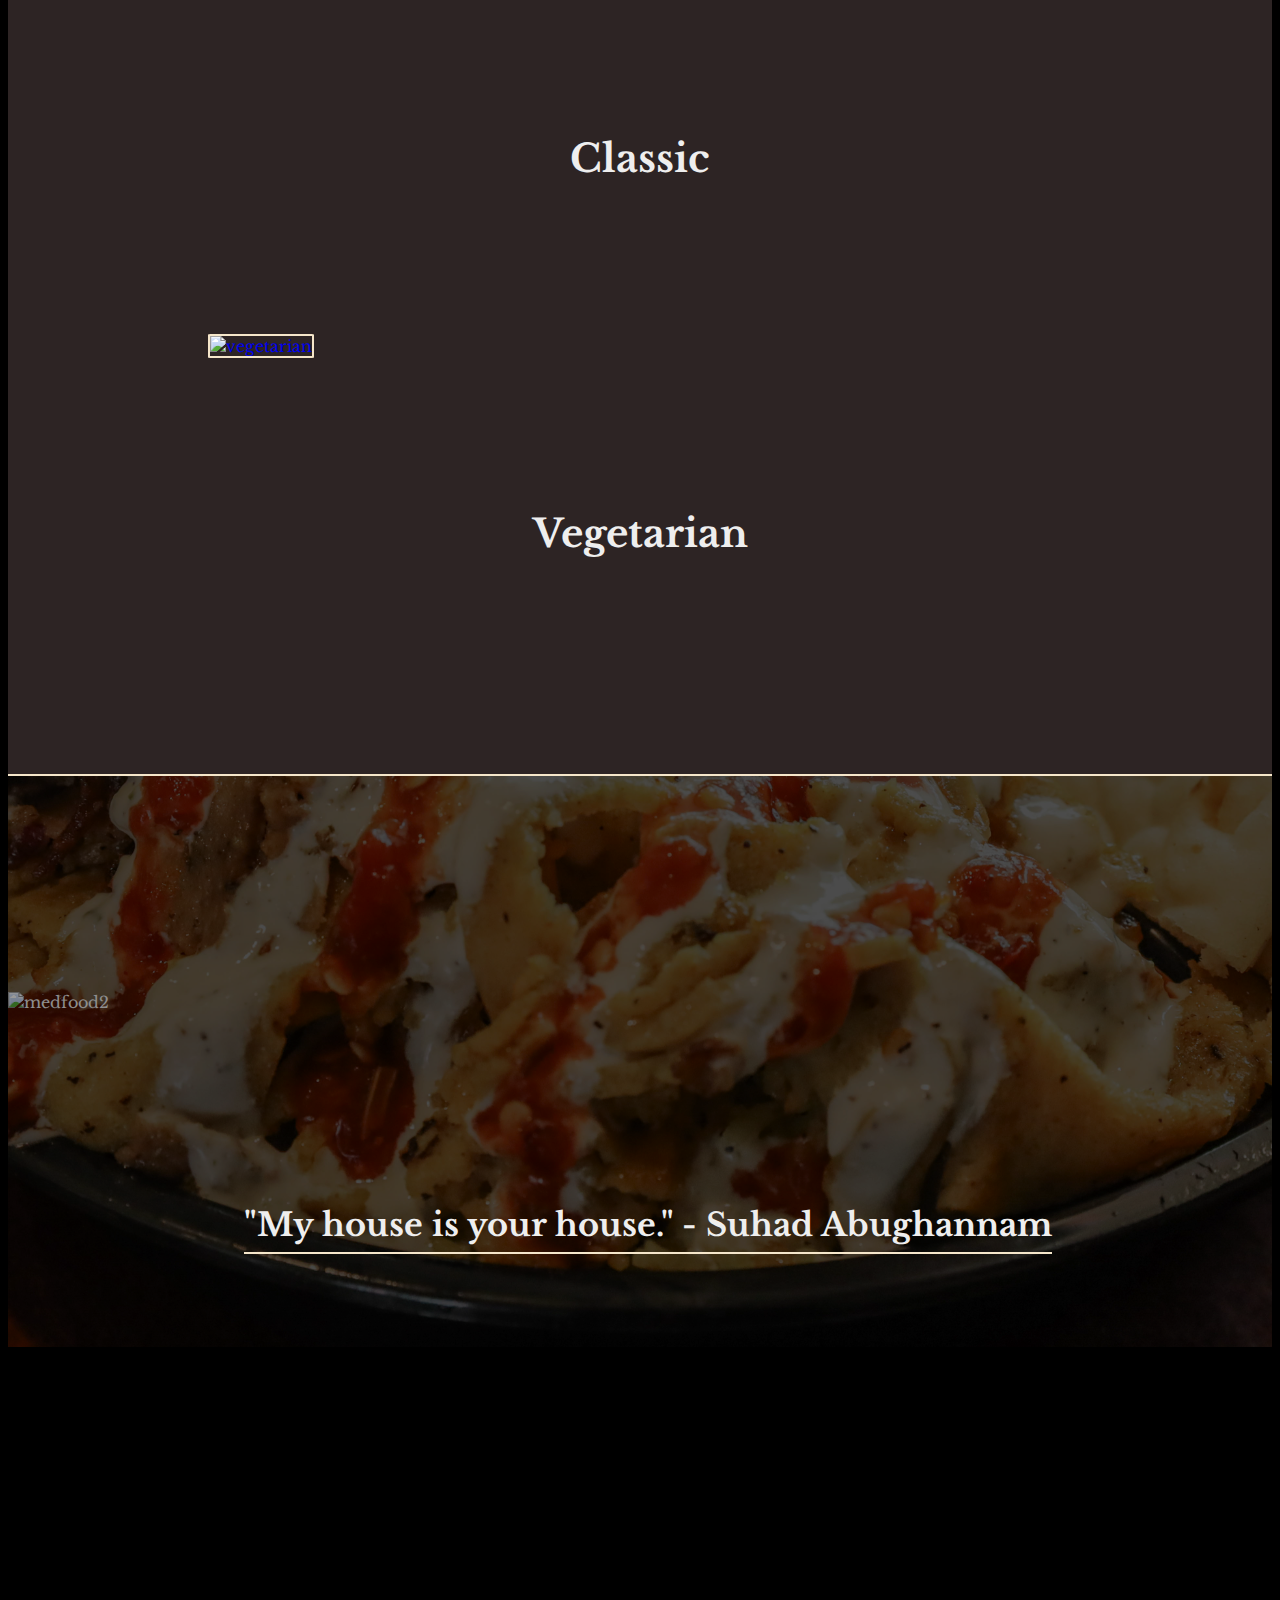
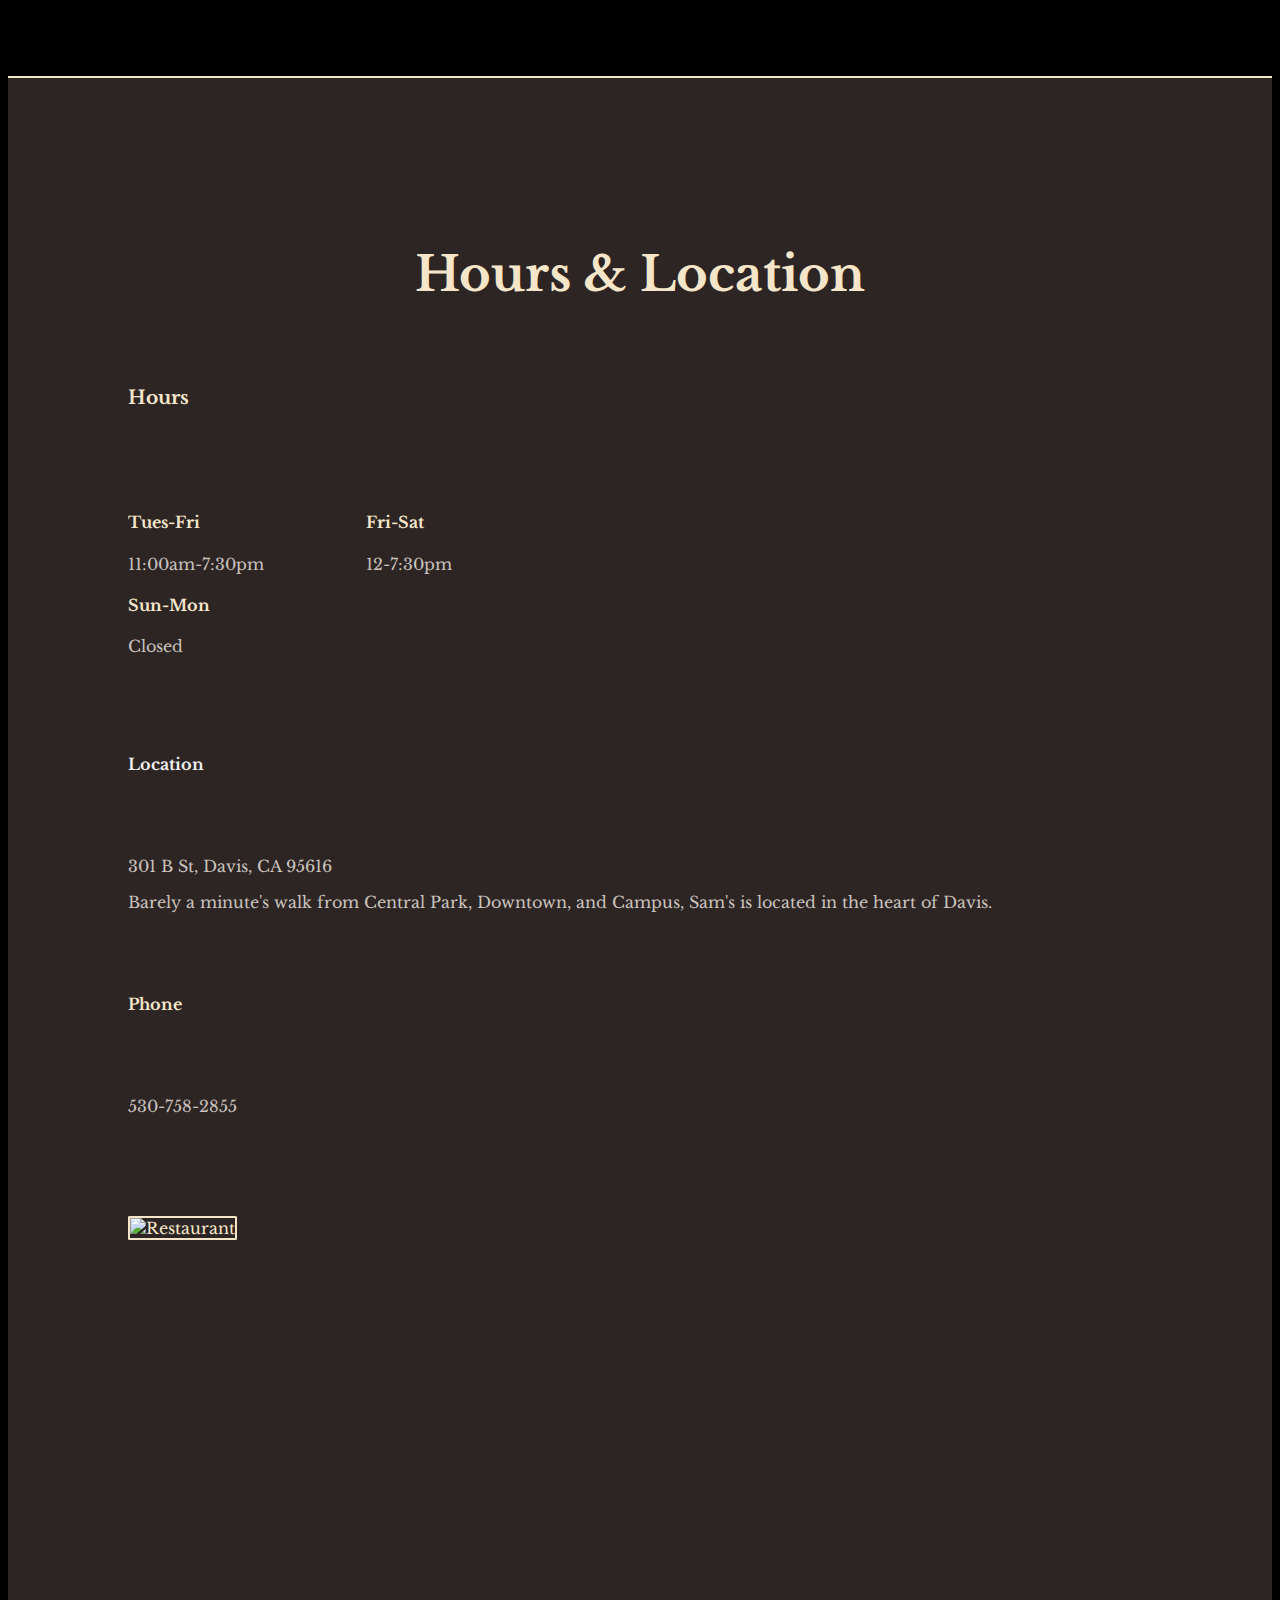
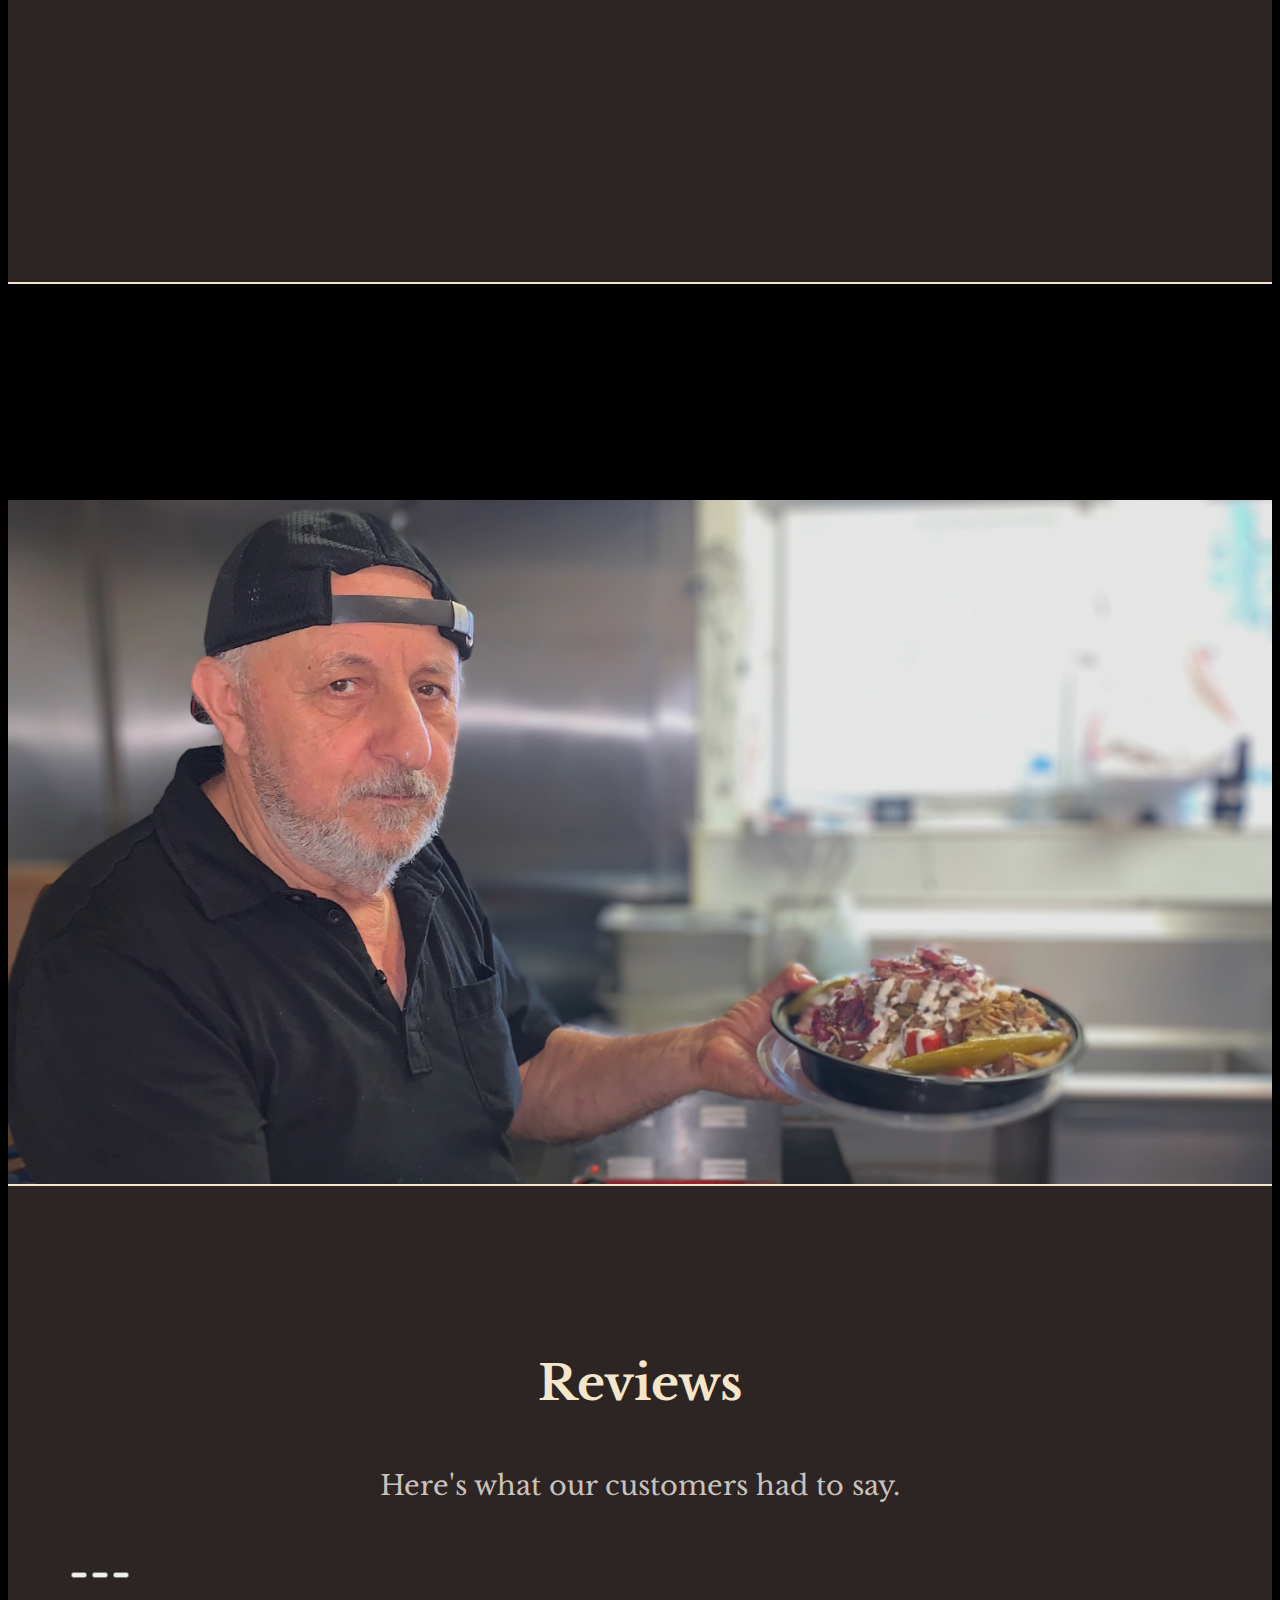
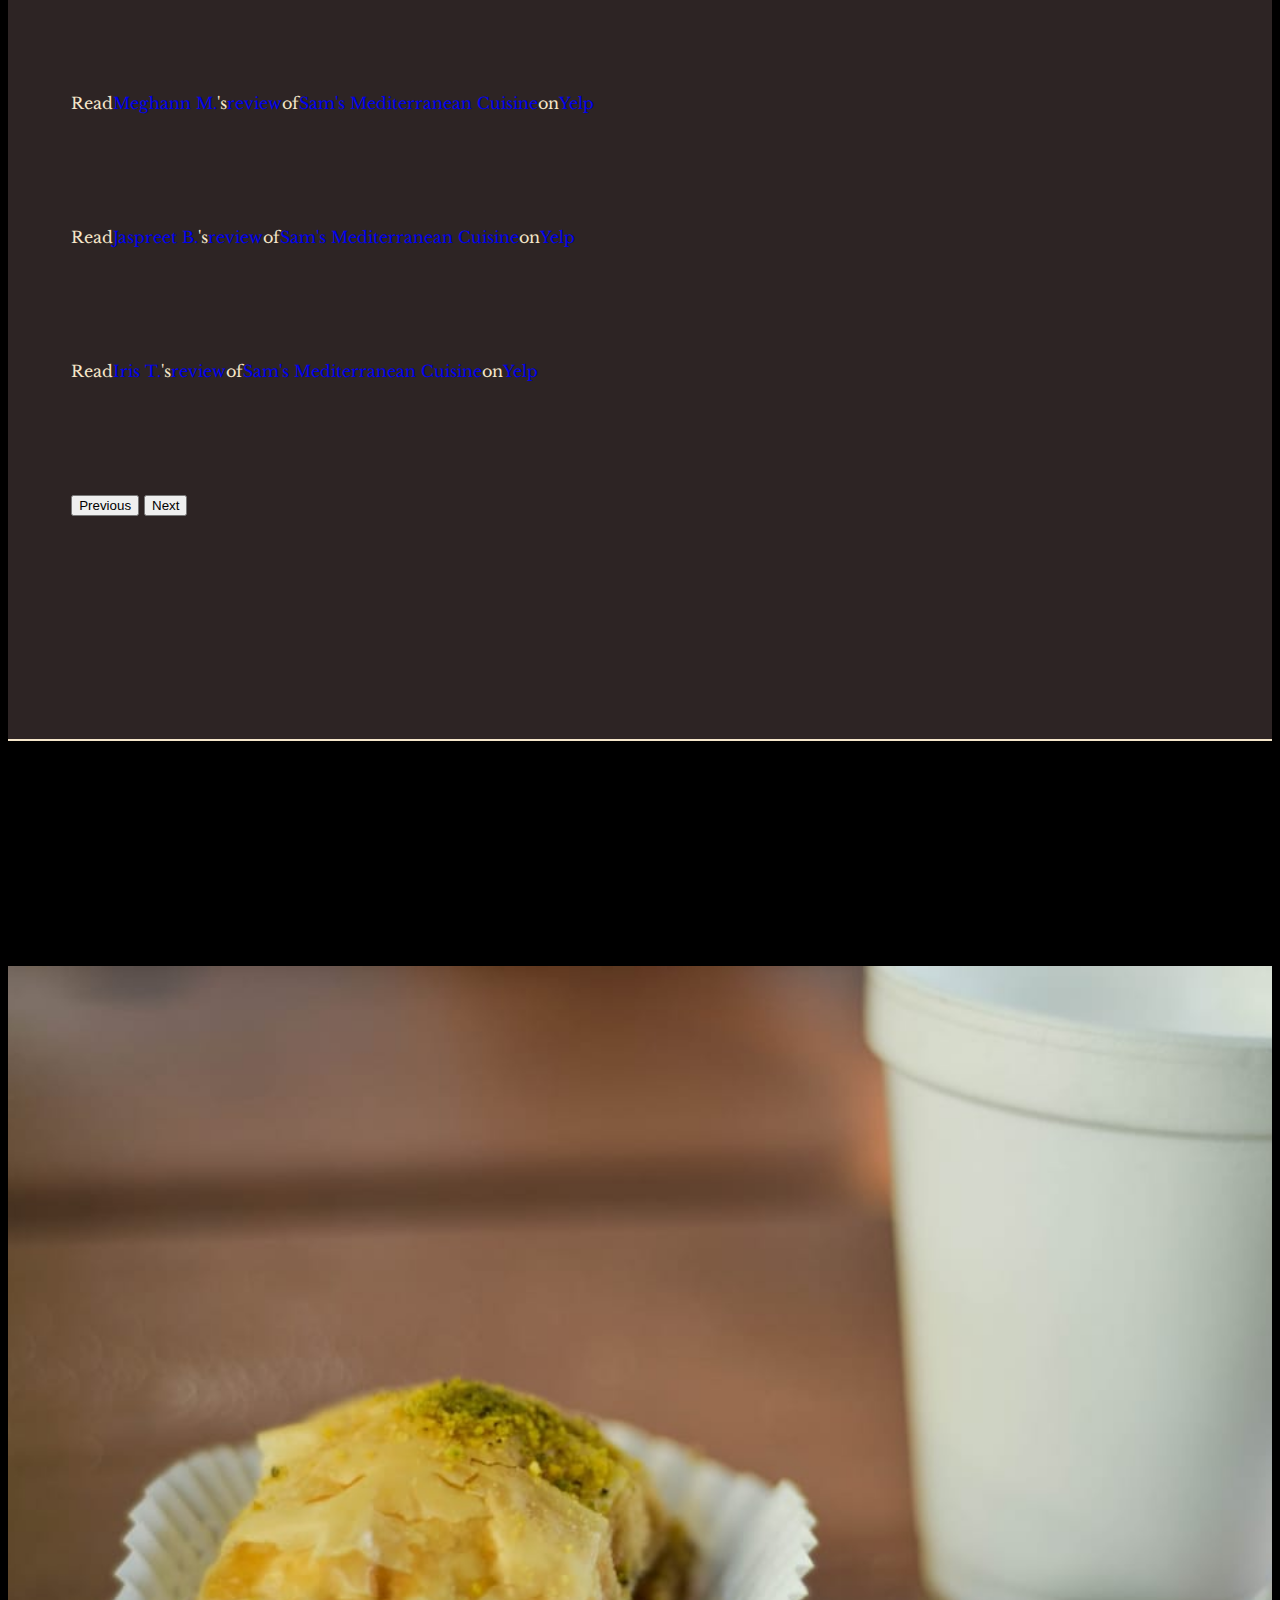
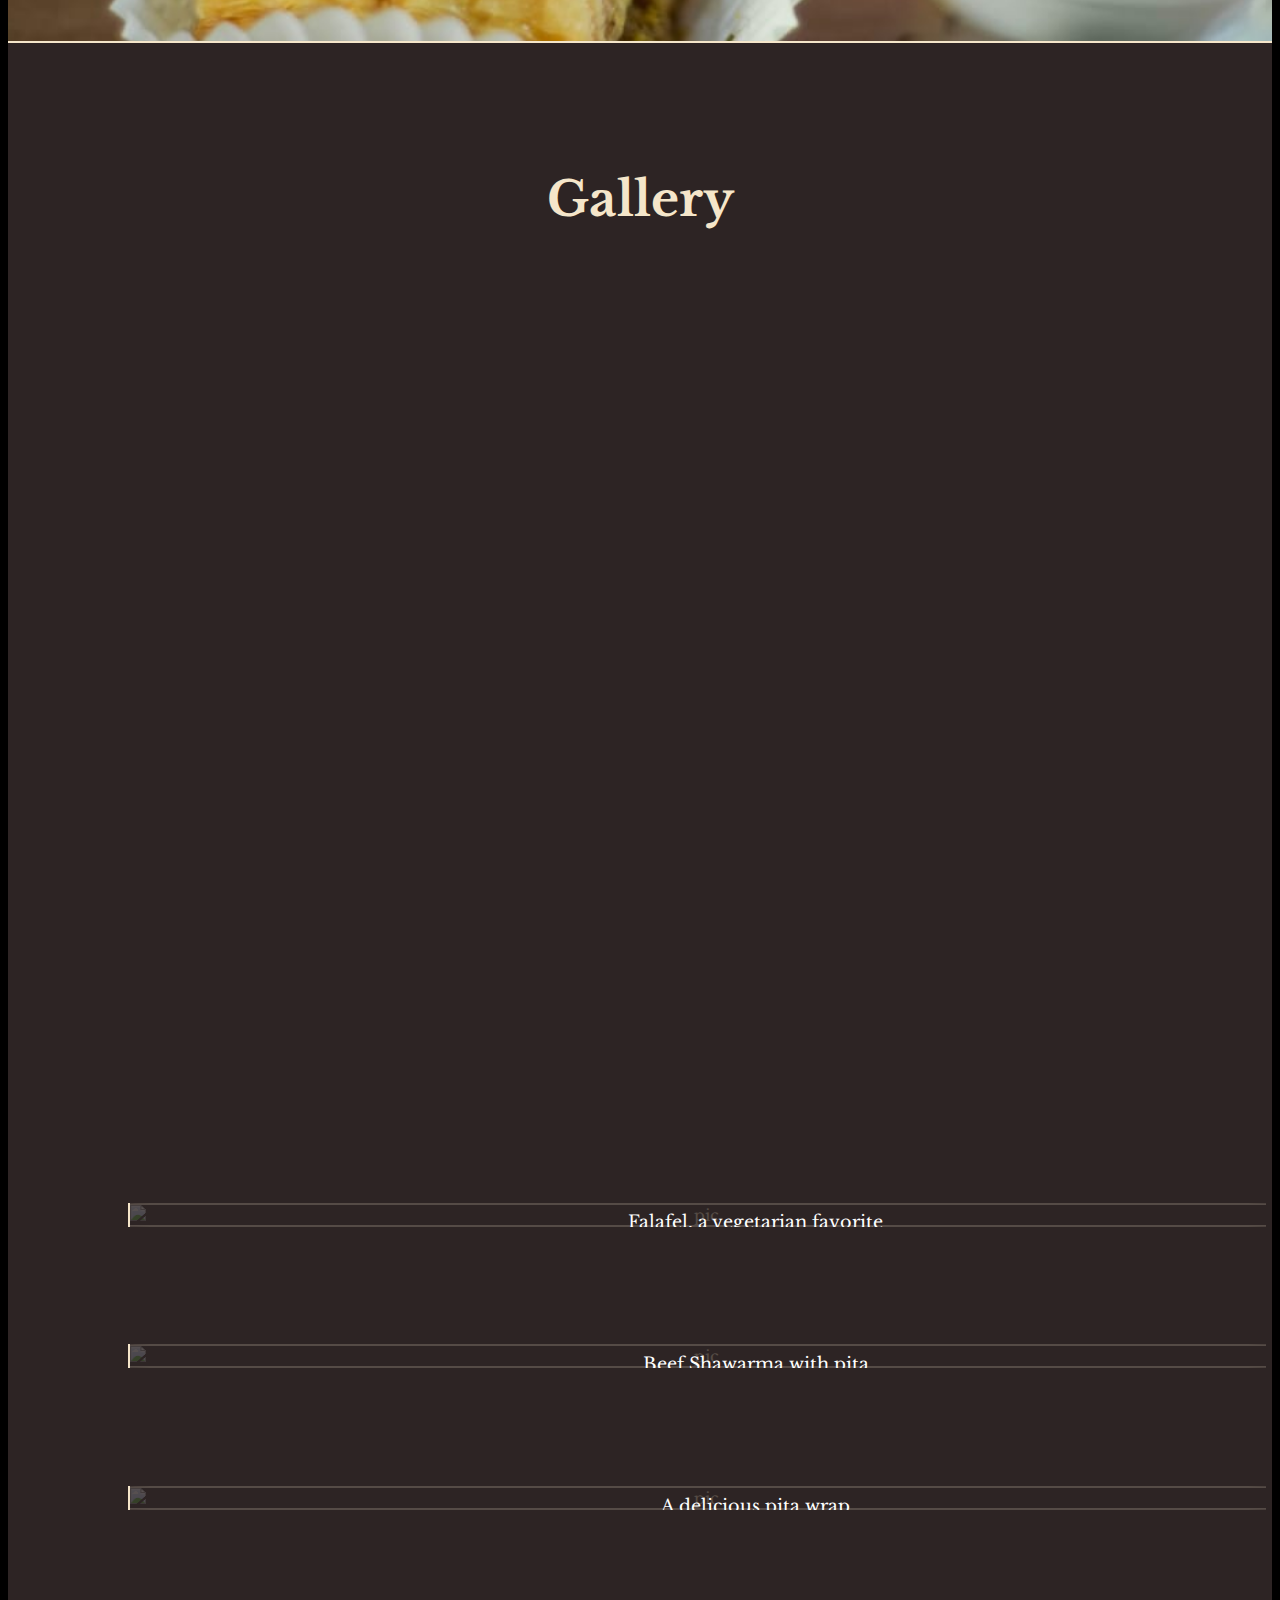
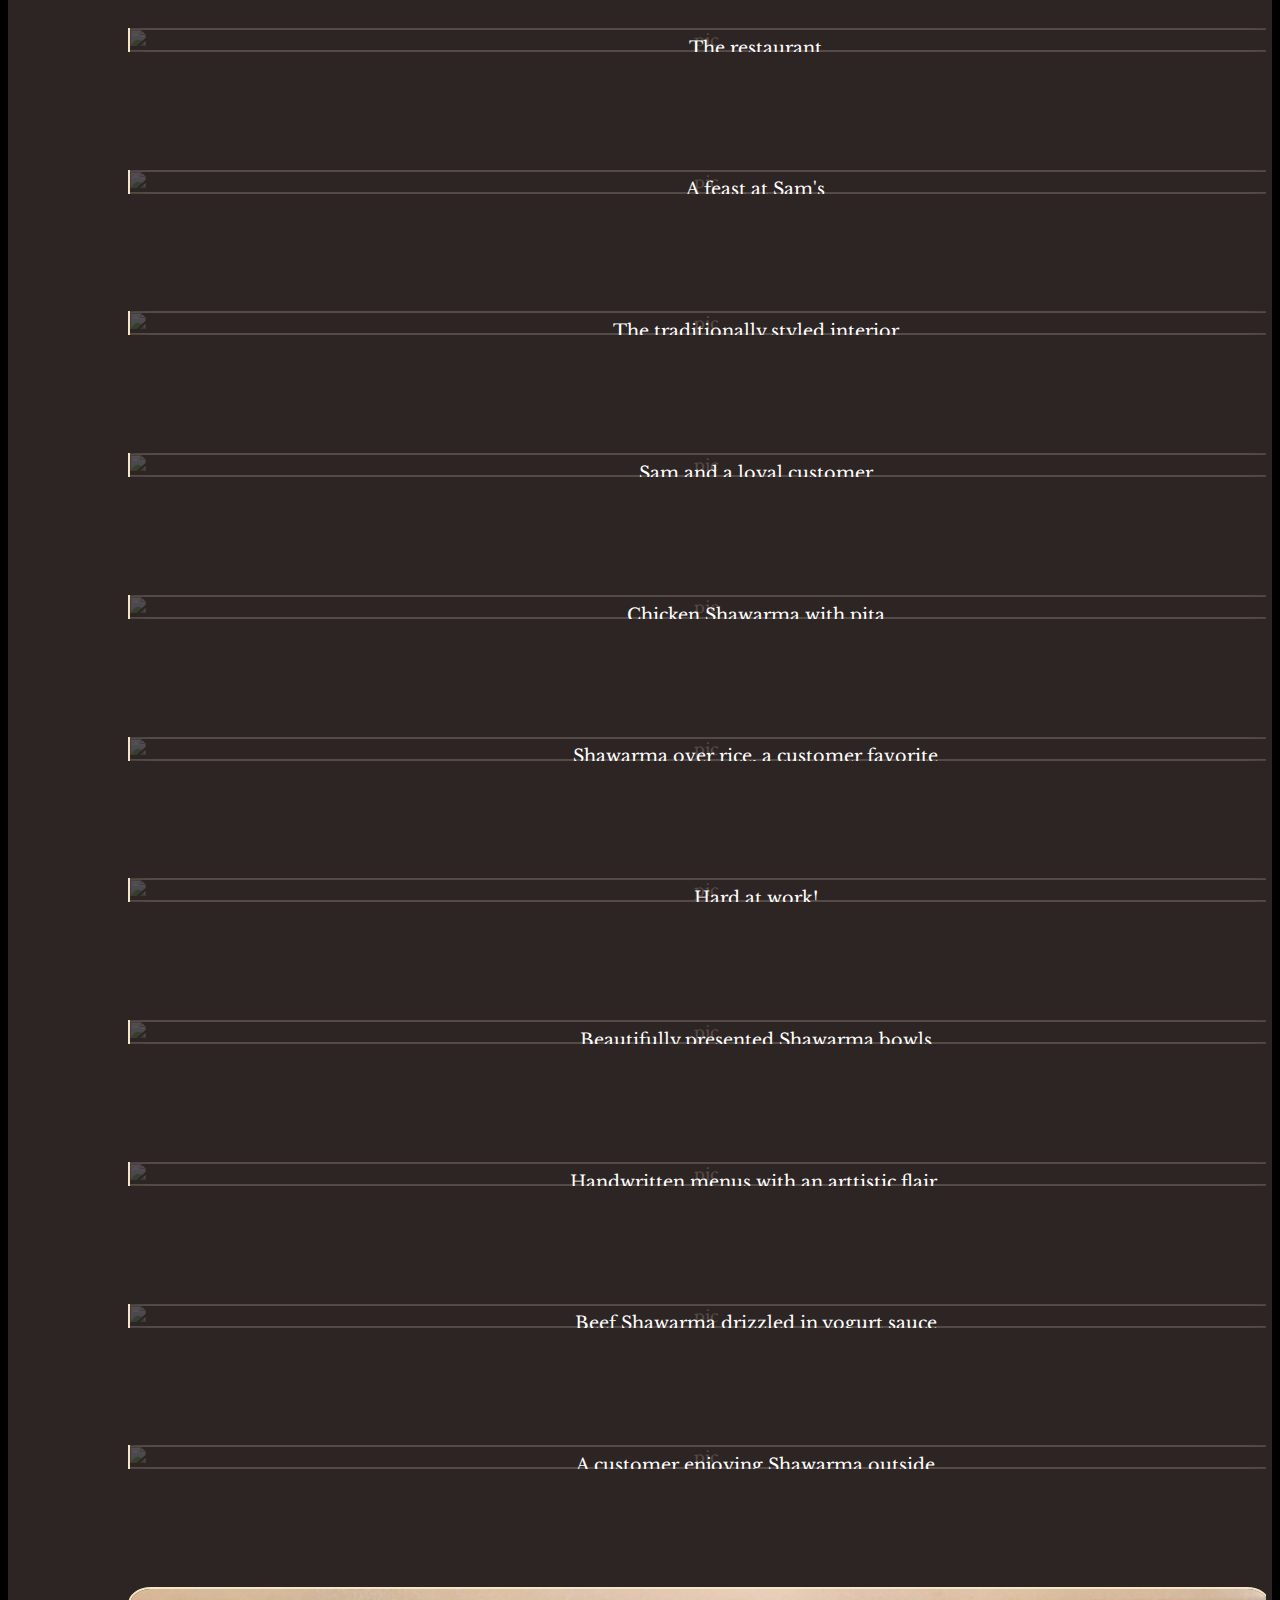
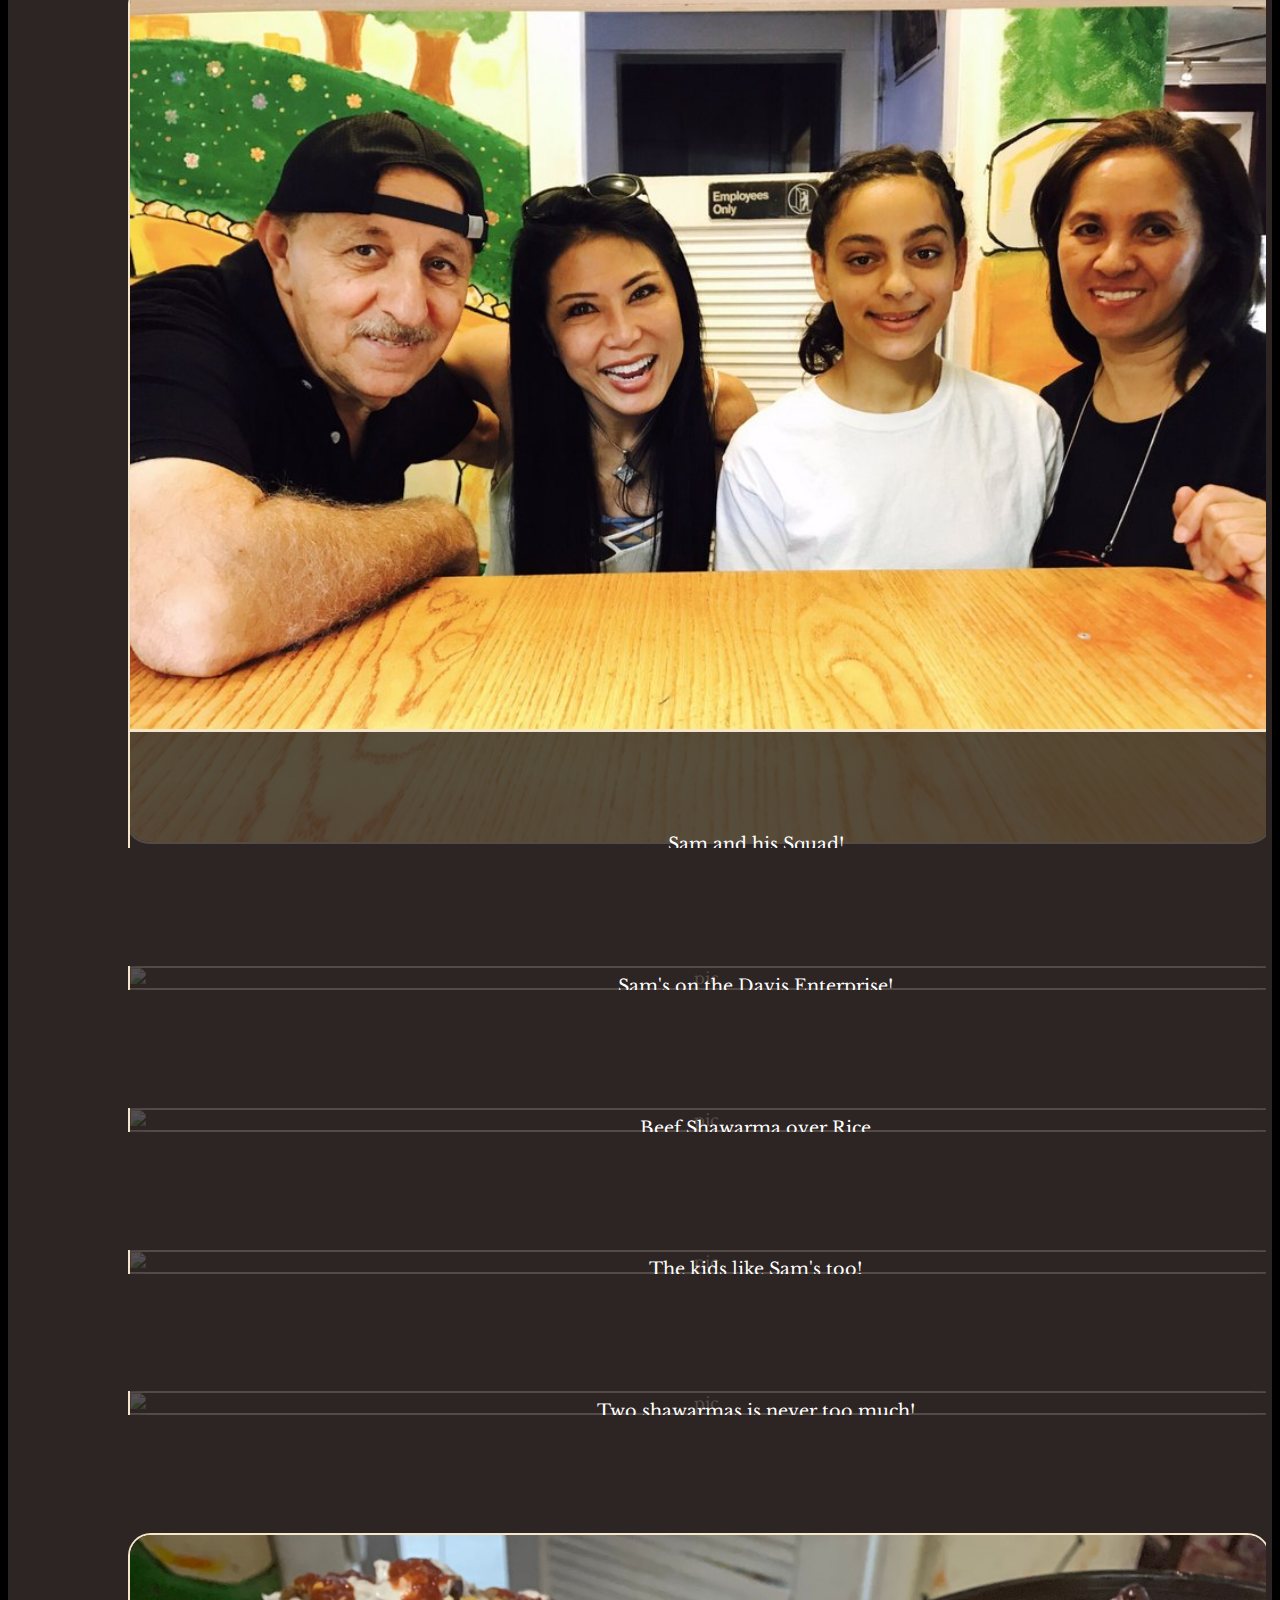
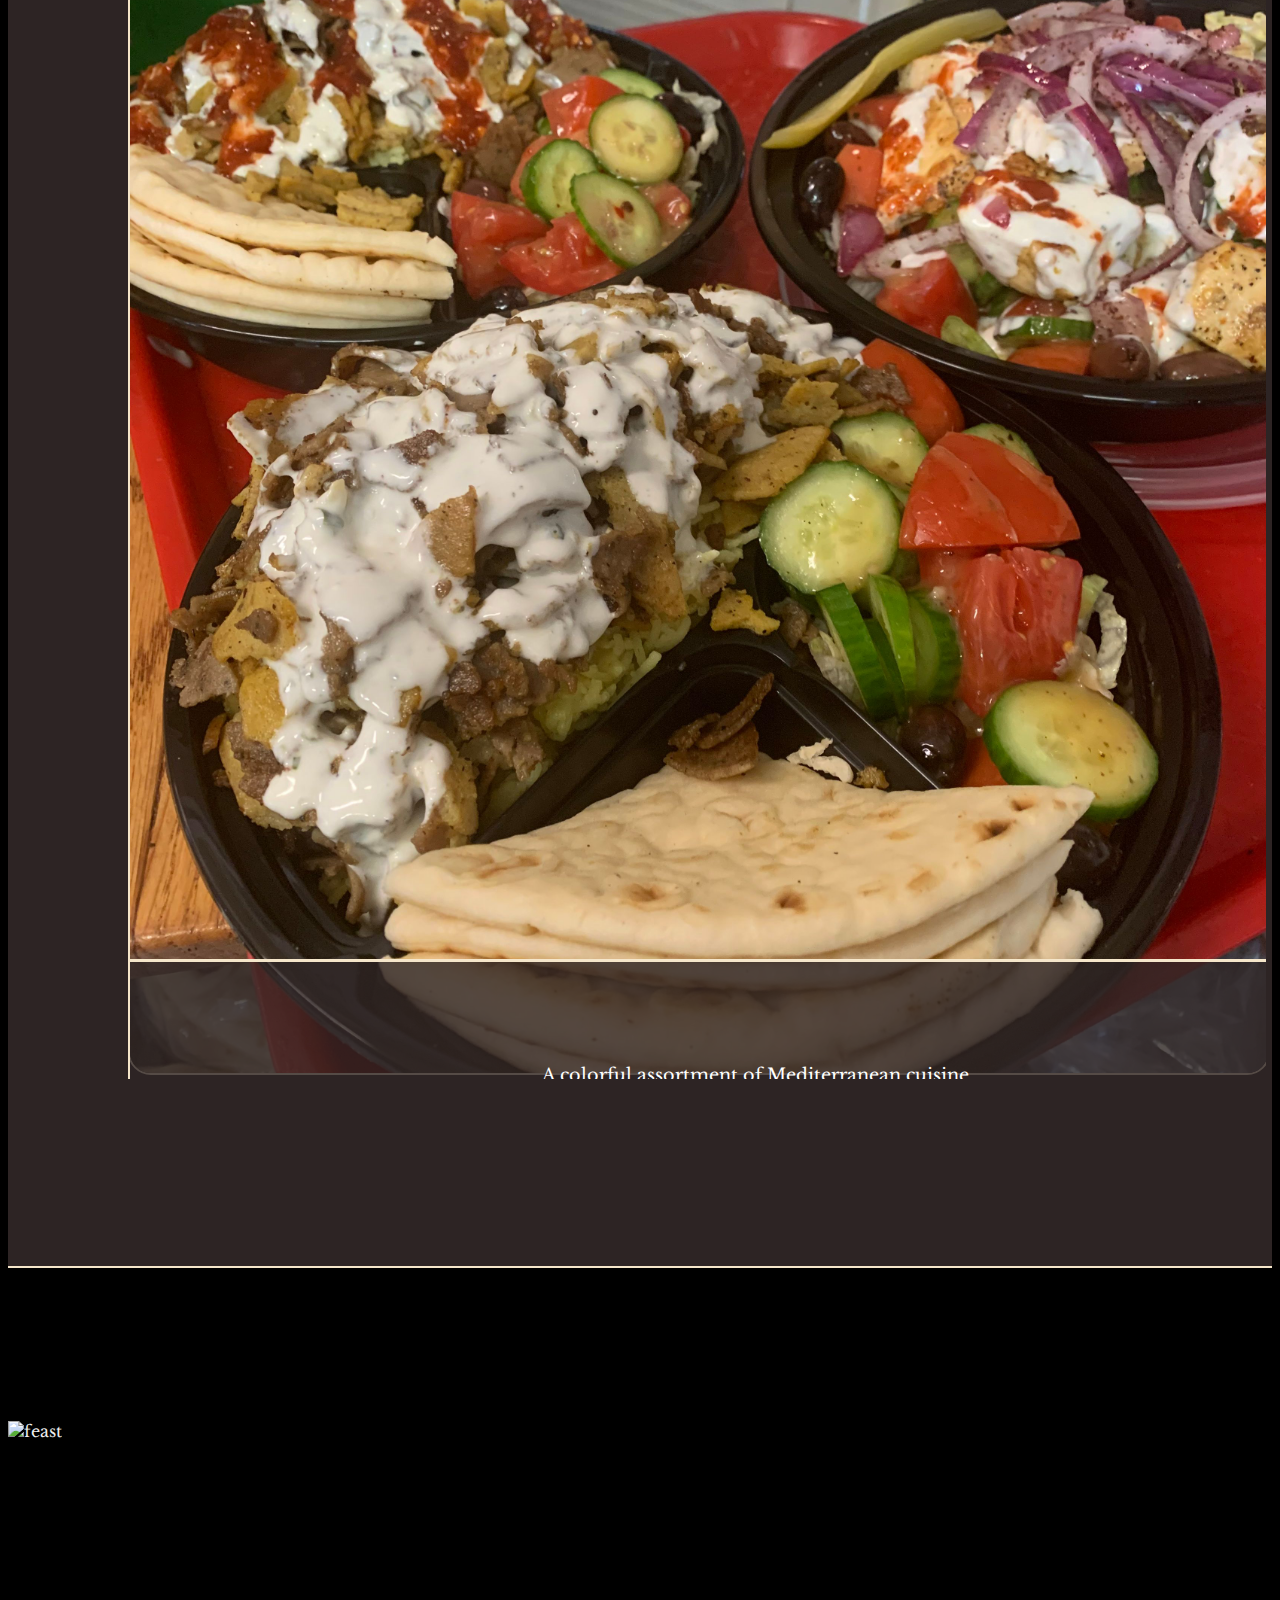
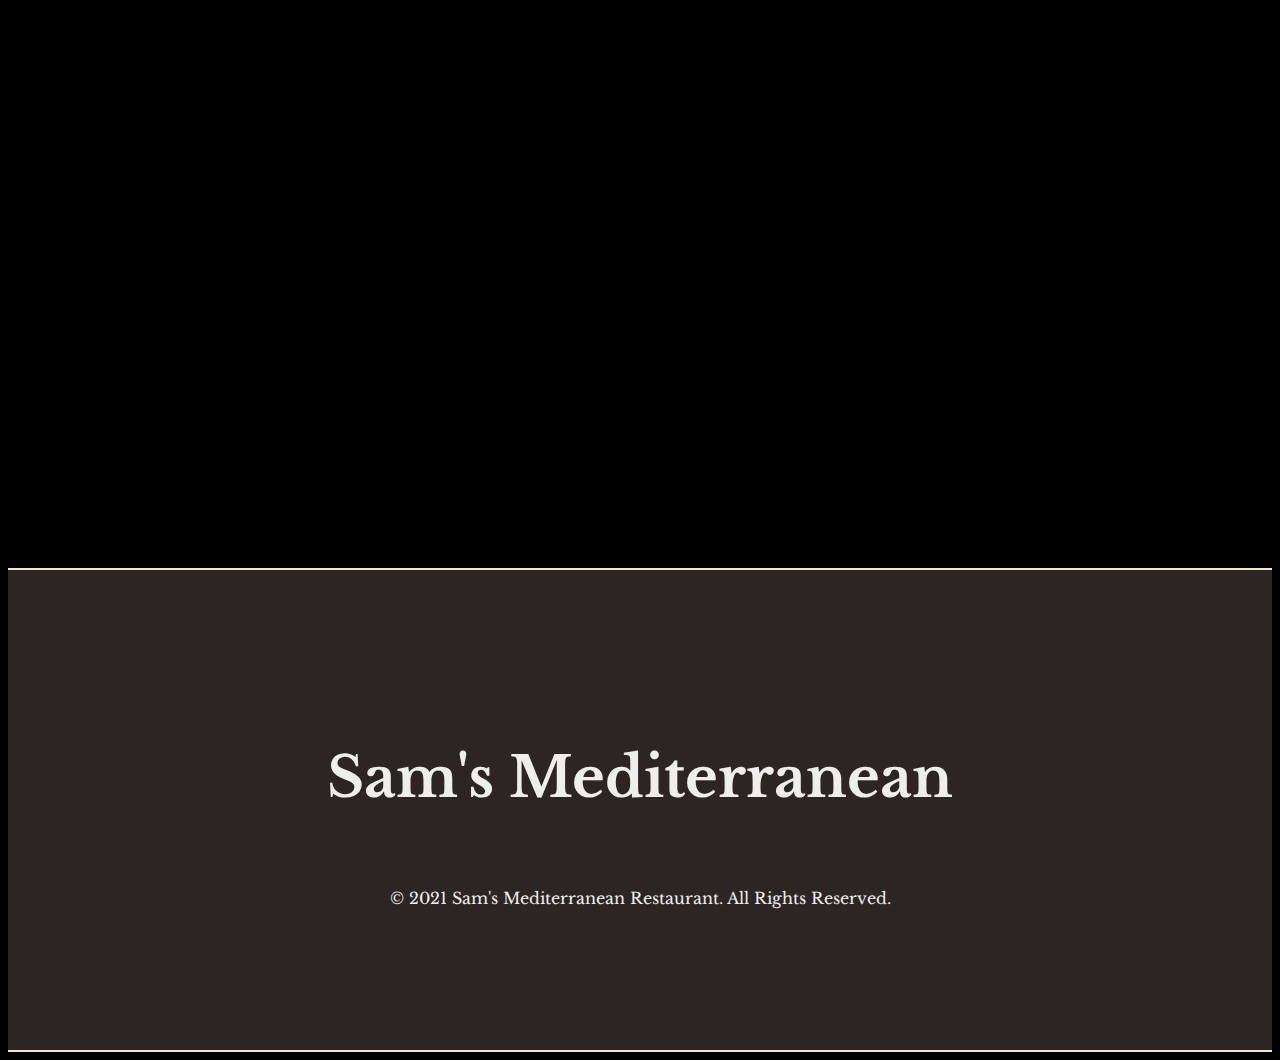
==== commit 50750a84: "Add files via upload" ====
--- a/index.html
+++ b/index.html
@@ -62,9 +62,10 @@
 
   <section id="top">
     <div class="bg-wrapper">
-      <video class="bg" playsinline loop autoplay muted poster="images/baklava.jpeg">
+      <!-- <video class="bg" playsinline loop autoplay muted poster="images/baklava.jpeg">
         <source src="vids/Sam's.mp4" type="video/mp4">
-      </video>
+      </video> -->
+      <img class="bg" src="photos/9Z8A6089.JPG" alt="">
     </div>
     <div class="title-content">
       <!-- <h1 class="big-title"><span>Classic Mediterranean cuisine</span> <span> with a modern twist. </span></h1> -->
@@ -95,7 +96,7 @@
       <div class="menu-row row">
         <div class="menu-box col-lg-6">
           <a href="menu.html#meat-menu">
-            <img class="bordered-image meat menu-pic" src="images/meat.jpg" alt="meat">
+            <img class="bordered-image meat menu-pic" src="photos/9Z8A6117.jpg" alt="meat">
           </a>
           <h3 class="name">
             <a class="unlink" href="menu.html#meat-menu">Classic</a>
@@ -103,7 +104,7 @@
         </div>
         <div class="menu-box col-lg-6">
           <a href="menu.html#veg-menu">
-          <img class=" bordered-image veg menu-pic" src="images/falafel.jpg" alt="vegetarian">
+          <img class=" bordered-image veg menu-pic" src="photos/9Z8A6107.jpg" alt="vegetarian">
           </a>
           <h3 class="name">
             <a class="unlink" href="menu.html#veg-menu">Vegetarian</a>
@@ -117,7 +118,7 @@
       <h1 class="quote">"My house is your house." - Suhad Abughannam</h1>
   </div>
   <div class="bg2-wrapper">
-    <img class="bg2" src="images/1.jpg" alt="medfood2">
+    <img class="bg2" src="photos/9Z8A6112.jpg" alt="medfood2">
   </div>
 
   <section class="bordered" id="hours">
@@ -129,15 +130,15 @@
 
           <div class="inner-wrapper">
             <div class="weekday">
-              <h4 class="sub-subheading">Mon-Fri</h4>
-              <p class="info">11:30am-7:30pm</p>
+              <h4 class="sub-subheading">Tues-Fri</h4>
+              <p class="info">11:00am-7:30pm</p>
             </div>
             <div class="weekend">
-              <h4 class="sub-subheading">Sat</h4>
+              <h4 class="sub-subheading">Fri-Sat</h4>
               <p class="info">12-7:30pm</p>
             </div>
             <div class="weekend">
-              <h4 class="sub-subheading">Sun</h4>
+              <h4 class="sub-subheading">Sun-Mon</h4>
               <p class="info">Closed</p>
             </div>
           </div>
@@ -152,7 +153,7 @@
           <p class="info">530-758-2855</p>
         </div>
         <div class="col-lg-6 hours-wrapper photo">
-          <img class="bordered-image restaurant-photo" src="images/davis.jpeg" alt="Restaurant">
+          <img class="bordered-image restaurant-photo" src="photos/9Z8A6145.jpg" alt="Restaurant">
         </div>
       </div>
     </div>
@@ -235,6 +236,9 @@
   <section class="bordered" id="gallery">
     <div class="gallery-container container-fluid">
       <h2 class="section-title title4">Gallery</h2>
+
+      <iframe class= "tour" src="https://www.google.com/maps/embed?pb=!4v1633109191069!6m8!1m7!1sCAoSLEFGMVFpcE94b3FtSGlRdnVlRWlNTTlkYTJHTWQzcWZnNmt2LW5IWlhSZWdS!2m2!1d38.5440806!2d-121.7449566!3f258.41645145579116!4f-8.907504565999446!5f0.4000000000000002" width="600" height="450" style="border:0;" allowfullscreen="" loading="lazy"></iframe>
+
       <div class="gallery-pic-row row">
         <div class="gallery-col col-lg-3 col-md-4 col-sm-6">
           <div class="top">
@@ -401,7 +405,7 @@
   </section>
 
   <div class="bg5-wrapper">
-    <img class="bg5" src="images/feast.jpeg" alt="feast">
+    <img class="bg5" src="photos/9Z8A6040.jpg" alt="feast">
   </div>
 
   <section class="bordered" id="footer">
--- a/styles.css
+++ b/styles.css
@@ -250,6 +250,14 @@
 }
 
 /* gallery */
+
+.tour {
+  width: 100%;
+  margin: 2%;
+  height: 90vh;
+  min-height: 700px;
+}
+
 .bg5-wrapper {
   width: 100%;
   height: 100vh;
